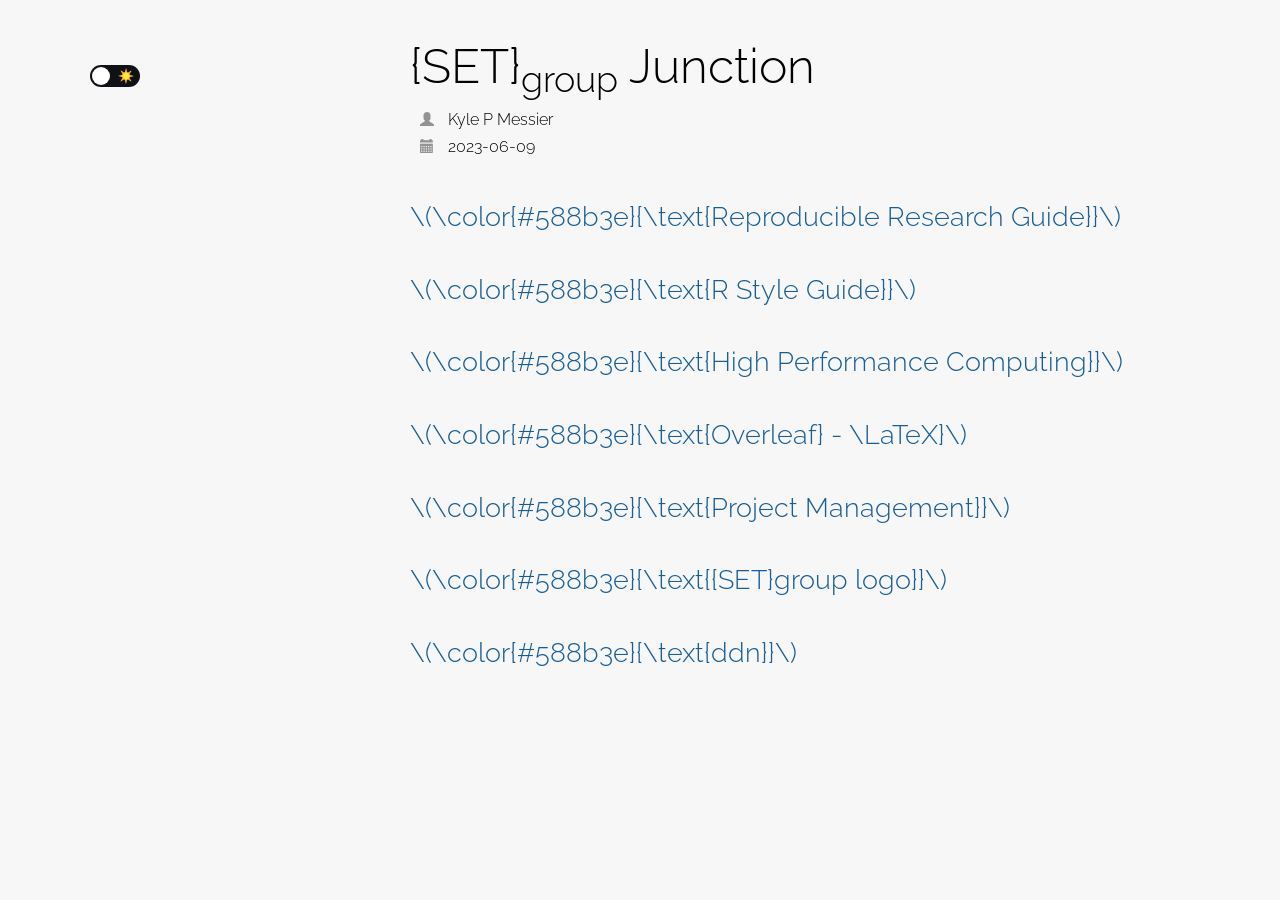
==== index.html @ 35930723 "downcute for index" ====
<!DOCTYPE html>
<html xmlns="http://www.w3.org/1999/xhtml">
  <head>
    <meta charset="utf-8">
    <meta http-equiv="Content-Type" content="text/html; charset=utf-8" />
    <meta name="generator" content="pandoc" />

        <meta name="author" content="Kyle P Messier" />
    
        <meta name="date" content="2023-06-09" />
    
    <title>{SET}group Junction</title>

        <script>// Pandoc 2.9 adds attributes on both header and div. We remove the former (to
// be compatible with the behavior of Pandoc < 2.8).
document.addEventListener('DOMContentLoaded', function(e) {
  var hs = document.querySelectorAll("div.section[class*='level'] > :first-child");
  var i, h, a;
  for (i = 0; i < hs.length; i++) {
    h = hs[i];
    if (!/^h[1-6]$/i.test(h.tagName)) continue;  // it should be a header h1-h6
    a = h.attributes;
    while (a.length > 0) h.removeAttribute(a[0].name);
  }
});
</script>
        <script>/*! jQuery v3.6.0 | (c) OpenJS Foundation and other contributors | jquery.org/license */
!function(e,t){"use strict";"object"==typeof module&&"object"==typeof module.exports?module.exports=e.document?t(e,!0):function(e){if(!e.document)throw new Error("jQuery requires a window with a document");return t(e)}:t(e)}("undefined"!=typeof window?window:this,function(C,e){"use strict";var t=[],r=Object.getPrototypeOf,s=t.slice,g=t.flat?function(e){return t.flat.call(e)}:function(e){return t.concat.apply([],e)},u=t.push,i=t.indexOf,n={},o=n.toString,v=n.hasOwnProperty,a=v.toString,l=a.call(Object),y={},m=function(e){return"function"==typeof e&&"number"!=typeof e.nodeType&&"function"!=typeof e.item},x=function(e){return null!=e&&e===e.window},E=C.document,c={type:!0,src:!0,nonce:!0,noModule:!0};function b(e,t,n){var r,i,o=(n=n||E).createElement("script");if(o.text=e,t)for(r in c)(i=t[r]||t.getAttribute&&t.getAttribute(r))&&o.setAttribute(r,i);n.head.appendChild(o).parentNode.removeChild(o)}function w(e){return null==e?e+"":"object"==typeof e||"function"==typeof e?n[o.call(e)]||"object":typeof e}var f="3.6.0",S=function(e,t){return new S.fn.init(e,t)};function p(e){var t=!!e&&"length"in e&&e.length,n=w(e);return!m(e)&&!x(e)&&("array"===n||0===t||"number"==typeof t&&0<t&&t-1 in e)}S.fn=S.prototype={jquery:f,constructor:S,length:0,toArray:function(){return s.call(this)},get:function(e){return null==e?s.call(this):e<0?this[e+this.length]:this[e]},pushStack:function(e){var t=S.merge(this.constructor(),e);return t.prevObject=this,t},each:function(e){return S.each(this,e)},map:function(n){return this.pushStack(S.map(this,function(e,t){return n.call(e,t,e)}))},slice:function(){return this.pushStack(s.apply(this,arguments))},first:function(){return this.eq(0)},last:function(){return this.eq(-1)},even:function(){return this.pushStack(S.grep(this,function(e,t){return(t+1)%2}))},odd:function(){return this.pushStack(S.grep(this,function(e,t){return t%2}))},eq:function(e){var t=this.length,n=+e+(e<0?t:0);return this.pushStack(0<=n&&n<t?[this[n]]:[])},end:function(){return this.prevObject||this.constructor()},push:u,sort:t.sort,splice:t.splice},S.extend=S.fn.extend=function(){var e,t,n,r,i,o,a=arguments[0]||{},s=1,u=arguments.length,l=!1;for("boolean"==typeof a&&(l=a,a=arguments[s]||{},s++),"object"==typeof a||m(a)||(a={}),s===u&&(a=this,s--);s<u;s++)if(null!=(e=arguments[s]))for(t in e)r=e[t],"__proto__"!==t&&a!==r&&(l&&r&&(S.isPlainObject(r)||(i=Array.isArray(r)))?(n=a[t],o=i&&!Array.isArray(n)?[]:i||S.isPlainObject(n)?n:{},i=!1,a[t]=S.extend(l,o,r)):void 0!==r&&(a[t]=r));return a},S.extend({expando:"jQuery"+(f+Math.random()).replace(/\D/g,""),isReady:!0,error:function(e){throw new Error(e)},noop:function(){},isPlainObject:function(e){var t,n;return!(!e||"[object Object]"!==o.call(e))&&(!(t=r(e))||"function"==typeof(n=v.call(t,"constructor")&&t.constructor)&&a.call(n)===l)},isEmptyObject:function(e){var t;for(t in e)return!1;return!0},globalEval:function(e,t,n){b(e,{nonce:t&&t.nonce},n)},each:function(e,t){var n,r=0;if(p(e)){for(n=e.length;r<n;r++)if(!1===t.call(e[r],r,e[r]))break}else for(r in e)if(!1===t.call(e[r],r,e[r]))break;return e},makeArray:function(e,t){var n=t||[];return null!=e&&(p(Object(e))?S.merge(n,"string"==typeof e?[e]:e):u.call(n,e)),n},inArray:function(e,t,n){return null==t?-1:i.call(t,e,n)},merge:function(e,t){for(var n=+t.length,r=0,i=e.length;r<n;r++)e[i++]=t[r];return e.length=i,e},grep:function(e,t,n){for(var r=[],i=0,o=e.length,a=!n;i<o;i++)!t(e[i],i)!==a&&r.push(e[i]);return r},map:function(e,t,n){var r,i,o=0,a=[];if(p(e))for(r=e.length;o<r;o++)null!=(i=t(e[o],o,n))&&a.push(i);else for(o in e)null!=(i=t(e[o],o,n))&&a.push(i);return g(a)},guid:1,support:y}),"function"==typeof Symbol&&(S.fn[Symbol.iterator]=t[Symbol.iterator]),S.each("Boolean Number String Function Array Date RegExp Object Error Symbol".split(" "),function(e,t){n["[object "+t+"]"]=t.toLowerCase()});var d=function(n){var e,d,b,o,i,h,f,g,w,u,l,T,C,a,E,v,s,c,y,S="sizzle"+1*new Date,p=n.document,k=0,r=0,m=ue(),x=ue(),A=ue(),N=ue(),j=function(e,t){return e===t&&(l=!0),0},D={}.hasOwnProperty,t=[],q=t.pop,L=t.push,H=t.push,O=t.slice,P=function(e,t){for(var n=0,r=e.length;n<r;n++)if(e[n]===t)return n;return-1},R="checked|selected|async|autofocus|autoplay|controls|defer|disabled|hidden|ismap|loop|multiple|open|readonly|required|scoped",M="[\\x20\\t\\r\\n\\f]",I="(?:\\\\[\\da-fA-F]{1,6}"+M+"?|\\\\[^\\r\\n\\f]|[\\w-]|[^\0-\\x7f])+",W="\\["+M+"*("+I+")(?:"+M+"*([*^$|!~]?=)"+M+"*(?:'((?:\\\\.|[^\\\\'])*)'|\"((?:\\\\.|[^\\\\\"])*)\"|("+I+"))|)"+M+"*\\]",F=":("+I+")(?:\\((('((?:\\\\.|[^\\\\'])*)'|\"((?:\\\\.|[^\\\\\"])*)\")|((?:\\\\.|[^\\\\()[\\]]|"+W+")*)|.*)\\)|)",B=new RegExp(M+"+","g"),$=new RegExp("^"+M+"+|((?:^|[^\\\\])(?:\\\\.)*)"+M+"+$","g"),_=new RegExp("^"+M+"*,"+M+"*"),z=new RegExp("^"+M+"*([>+~]|"+M+")"+M+"*"),U=new RegExp(M+"|>"),X=new RegExp(F),V=new RegExp("^"+I+"$"),G={ID:new RegExp("^#("+I+")"),CLASS:new RegExp("^\\.("+I+")"),TAG:new RegExp("^("+I+"|[*])"),ATTR:new RegExp("^"+W),PSEUDO:new RegExp("^"+F),CHILD:new RegExp("^:(only|first|last|nth|nth-last)-(child|of-type)(?:\\("+M+"*(even|odd|(([+-]|)(\\d*)n|)"+M+"*(?:([+-]|)"+M+"*(\\d+)|))"+M+"*\\)|)","i"),bool:new RegExp("^(?:"+R+")$","i"),needsContext:new RegExp("^"+M+"*[>+~]|:(even|odd|eq|gt|lt|nth|first|last)(?:\\("+M+"*((?:-\\d)?\\d*)"+M+"*\\)|)(?=[^-]|$)","i")},Y=/HTML$/i,Q=/^(?:input|select|textarea|button)$/i,J=/^h\d$/i,K=/^[^{]+\{\s*\[native \w/,Z=/^(?:#([\w-]+)|(\w+)|\.([\w-]+))$/,ee=/[+~]/,te=new RegExp("\\\\[\\da-fA-F]{1,6}"+M+"?|\\\\([^\\r\\n\\f])","g"),ne=function(e,t){var n="0x"+e.slice(1)-65536;return t||(n<0?String.fromCharCode(n+65536):String.fromCharCode(n>>10|55296,1023&n|56320))},re=/([\0-\x1f\x7f]|^-?\d)|^-$|[^\0-\x1f\x7f-\uFFFF\w-]/g,ie=function(e,t){return t?"\0"===e?"\ufffd":e.slice(0,-1)+"\\"+e.charCodeAt(e.length-1).toString(16)+" ":"\\"+e},oe=function(){T()},ae=be(function(e){return!0===e.disabled&&"fieldset"===e.nodeName.toLowerCase()},{dir:"parentNode",next:"legend"});try{H.apply(t=O.call(p.childNodes),p.childNodes),t[p.childNodes.length].nodeType}catch(e){H={apply:t.length?function(e,t){L.apply(e,O.call(t))}:function(e,t){var n=e.length,r=0;while(e[n++]=t[r++]);e.length=n-1}}}function se(t,e,n,r){var i,o,a,s,u,l,c,f=e&&e.ownerDocument,p=e?e.nodeType:9;if(n=n||[],"string"!=typeof t||!t||1!==p&&9!==p&&11!==p)return n;if(!r&&(T(e),e=e||C,E)){if(11!==p&&(u=Z.exec(t)))if(i=u[1]){if(9===p){if(!(a=e.getElementById(i)))return n;if(a.id===i)return n.push(a),n}else if(f&&(a=f.getElementById(i))&&y(e,a)&&a.id===i)return n.push(a),n}else{if(u[2])return H.apply(n,e.getElementsByTagName(t)),n;if((i=u[3])&&d.getElementsByClassName&&e.getElementsByClassName)return H.apply(n,e.getElementsByClassName(i)),n}if(d.qsa&&!N[t+" "]&&(!v||!v.test(t))&&(1!==p||"object"!==e.nodeName.toLowerCase())){if(c=t,f=e,1===p&&(U.test(t)||z.test(t))){(f=ee.test(t)&&ye(e.parentNode)||e)===e&&d.scope||((s=e.getAttribute("id"))?s=s.replace(re,ie):e.setAttribute("id",s=S)),o=(l=h(t)).length;while(o--)l[o]=(s?"#"+s:":scope")+" "+xe(l[o]);c=l.join(",")}try{return H.apply(n,f.querySelectorAll(c)),n}catch(e){N(t,!0)}finally{s===S&&e.removeAttribute("id")}}}return g(t.replace($,"$1"),e,n,r)}function ue(){var r=[];return function e(t,n){return r.push(t+" ")>b.cacheLength&&delete e[r.shift()],e[t+" "]=n}}function le(e){return e[S]=!0,e}function ce(e){var t=C.createElement("fieldset");try{return!!e(t)}catch(e){return!1}finally{t.parentNode&&t.parentNode.removeChild(t),t=null}}function fe(e,t){var n=e.split("|"),r=n.length;while(r--)b.attrHandle[n[r]]=t}function pe(e,t){var n=t&&e,r=n&&1===e.nodeType&&1===t.nodeType&&e.sourceIndex-t.sourceIndex;if(r)return r;if(n)while(n=n.nextSibling)if(n===t)return-1;return e?1:-1}function de(t){return function(e){return"input"===e.nodeName.toLowerCase()&&e.type===t}}function he(n){return function(e){var t=e.nodeName.toLowerCase();return("input"===t||"button"===t)&&e.type===n}}function ge(t){return function(e){return"form"in e?e.parentNode&&!1===e.disabled?"label"in e?"label"in e.parentNode?e.parentNode.disabled===t:e.disabled===t:e.isDisabled===t||e.isDisabled!==!t&&ae(e)===t:e.disabled===t:"label"in e&&e.disabled===t}}function ve(a){return le(function(o){return o=+o,le(function(e,t){var n,r=a([],e.length,o),i=r.length;while(i--)e[n=r[i]]&&(e[n]=!(t[n]=e[n]))})})}function ye(e){return e&&"undefined"!=typeof e.getElementsByTagName&&e}for(e in d=se.support={},i=se.isXML=function(e){var t=e&&e.namespaceURI,n=e&&(e.ownerDocument||e).documentElement;return!Y.test(t||n&&n.nodeName||"HTML")},T=se.setDocument=function(e){var t,n,r=e?e.ownerDocument||e:p;return r!=C&&9===r.nodeType&&r.documentElement&&(a=(C=r).documentElement,E=!i(C),p!=C&&(n=C.defaultView)&&n.top!==n&&(n.addEventListener?n.addEventListener("unload",oe,!1):n.attachEvent&&n.attachEvent("onunload",oe)),d.scope=ce(function(e){return a.appendChild(e).appendChild(C.createElement("div")),"undefined"!=typeof e.querySelectorAll&&!e.querySelectorAll(":scope fieldset div").length}),d.attributes=ce(function(e){return e.className="i",!e.getAttribute("className")}),d.getElementsByTagName=ce(function(e){return e.appendChild(C.createComment("")),!e.getElementsByTagName("*").length}),d.getElementsByClassName=K.test(C.getElementsByClassName),d.getById=ce(function(e){return a.appendChild(e).id=S,!C.getElementsByName||!C.getElementsByName(S).length}),d.getById?(b.filter.ID=function(e){var t=e.replace(te,ne);return function(e){return e.getAttribute("id")===t}},b.find.ID=function(e,t){if("undefined"!=typeof t.getElementById&&E){var n=t.getElementById(e);return n?[n]:[]}}):(b.filter.ID=function(e){var n=e.replace(te,ne);return function(e){var t="undefined"!=typeof e.getAttributeNode&&e.getAttributeNode("id");return t&&t.value===n}},b.find.ID=function(e,t){if("undefined"!=typeof t.getElementById&&E){var n,r,i,o=t.getElementById(e);if(o){if((n=o.getAttributeNode("id"))&&n.value===e)return[o];i=t.getElementsByName(e),r=0;while(o=i[r++])if((n=o.getAttributeNode("id"))&&n.value===e)return[o]}return[]}}),b.find.TAG=d.getElementsByTagName?function(e,t){return"undefined"!=typeof t.getElementsByTagName?t.getElementsByTagName(e):d.qsa?t.querySelectorAll(e):void 0}:function(e,t){var n,r=[],i=0,o=t.getElementsByTagName(e);if("*"===e){while(n=o[i++])1===n.nodeType&&r.push(n);return r}return o},b.find.CLASS=d.getElementsByClassName&&function(e,t){if("undefined"!=typeof t.getElementsByClassName&&E)return t.getElementsByClassName(e)},s=[],v=[],(d.qsa=K.test(C.querySelectorAll))&&(ce(function(e){var t;a.appendChild(e).innerHTML="<a id='"+S+"'></a><select id='"+S+"-\r\\' msallowcapture=''><option selected=''></option></select>",e.querySelectorAll("[msallowcapture^='']").length&&v.push("[*^$]="+M+"*(?:''|\"\")"),e.querySelectorAll("[selected]").length||v.push("\\["+M+"*(?:value|"+R+")"),e.querySelectorAll("[id~="+S+"-]").length||v.push("~="),(t=C.createElement("input")).setAttribute("name",""),e.appendChild(t),e.querySelectorAll("[name='']").length||v.push("\\["+M+"*name"+M+"*="+M+"*(?:''|\"\")"),e.querySelectorAll(":checked").length||v.push(":checked"),e.querySelectorAll("a#"+S+"+*").length||v.push(".#.+[+~]"),e.querySelectorAll("\\\f"),v.push("[\\r\\n\\f]")}),ce(function(e){e.innerHTML="<a href='' disabled='disabled'></a><select disabled='disabled'><option/></select>";var t=C.createElement("input");t.setAttribute("type","hidden"),e.appendChild(t).setAttribute("name","D"),e.querySelectorAll("[name=d]").length&&v.push("name"+M+"*[*^$|!~]?="),2!==e.querySelectorAll(":enabled").length&&v.push(":enabled",":disabled"),a.appendChild(e).disabled=!0,2!==e.querySelectorAll(":disabled").length&&v.push(":enabled",":disabled"),e.querySelectorAll("*,:x"),v.push(",.*:")})),(d.matchesSelector=K.test(c=a.matches||a.webkitMatchesSelector||a.mozMatchesSelector||a.oMatchesSelector||a.msMatchesSelector))&&ce(function(e){d.disconnectedMatch=c.call(e,"*"),c.call(e,"[s!='']:x"),s.push("!=",F)}),v=v.length&&new RegExp(v.join("|")),s=s.length&&new RegExp(s.join("|")),t=K.test(a.compareDocumentPosition),y=t||K.test(a.contains)?function(e,t){var n=9===e.nodeType?e.documentElement:e,r=t&&t.parentNode;return e===r||!(!r||1!==r.nodeType||!(n.contains?n.contains(r):e.compareDocumentPosition&&16&e.compareDocumentPosition(r)))}:function(e,t){if(t)while(t=t.parentNode)if(t===e)return!0;return!1},j=t?function(e,t){if(e===t)return l=!0,0;var n=!e.compareDocumentPosition-!t.compareDocumentPosition;return n||(1&(n=(e.ownerDocument||e)==(t.ownerDocument||t)?e.compareDocumentPosition(t):1)||!d.sortDetached&&t.compareDocumentPosition(e)===n?e==C||e.ownerDocument==p&&y(p,e)?-1:t==C||t.ownerDocument==p&&y(p,t)?1:u?P(u,e)-P(u,t):0:4&n?-1:1)}:function(e,t){if(e===t)return l=!0,0;var n,r=0,i=e.parentNode,o=t.parentNode,a=[e],s=[t];if(!i||!o)return e==C?-1:t==C?1:i?-1:o?1:u?P(u,e)-P(u,t):0;if(i===o)return pe(e,t);n=e;while(n=n.parentNode)a.unshift(n);n=t;while(n=n.parentNode)s.unshift(n);while(a[r]===s[r])r++;return r?pe(a[r],s[r]):a[r]==p?-1:s[r]==p?1:0}),C},se.matches=function(e,t){return se(e,null,null,t)},se.matchesSelector=function(e,t){if(T(e),d.matchesSelector&&E&&!N[t+" "]&&(!s||!s.test(t))&&(!v||!v.test(t)))try{var n=c.call(e,t);if(n||d.disconnectedMatch||e.document&&11!==e.document.nodeType)return n}catch(e){N(t,!0)}return 0<se(t,C,null,[e]).length},se.contains=function(e,t){return(e.ownerDocument||e)!=C&&T(e),y(e,t)},se.attr=function(e,t){(e.ownerDocument||e)!=C&&T(e);var n=b.attrHandle[t.toLowerCase()],r=n&&D.call(b.attrHandle,t.toLowerCase())?n(e,t,!E):void 0;return void 0!==r?r:d.attributes||!E?e.getAttribute(t):(r=e.getAttributeNode(t))&&r.specified?r.value:null},se.escape=function(e){return(e+"").replace(re,ie)},se.error=function(e){throw new Error("Syntax error, unrecognized expression: "+e)},se.uniqueSort=function(e){var t,n=[],r=0,i=0;if(l=!d.detectDuplicates,u=!d.sortStable&&e.slice(0),e.sort(j),l){while(t=e[i++])t===e[i]&&(r=n.push(i));while(r--)e.splice(n[r],1)}return u=null,e},o=se.getText=function(e){var t,n="",r=0,i=e.nodeType;if(i){if(1===i||9===i||11===i){if("string"==typeof e.textContent)return e.textContent;for(e=e.firstChild;e;e=e.nextSibling)n+=o(e)}else if(3===i||4===i)return e.nodeValue}else while(t=e[r++])n+=o(t);return n},(b=se.selectors={cacheLength:50,createPseudo:le,match:G,attrHandle:{},find:{},relative:{">":{dir:"parentNode",first:!0}," ":{dir:"parentNode"},"+":{dir:"previousSibling",first:!0},"~":{dir:"previousSibling"}},preFilter:{ATTR:function(e){return e[1]=e[1].replace(te,ne),e[3]=(e[3]||e[4]||e[5]||"").replace(te,ne),"~="===e[2]&&(e[3]=" "+e[3]+" "),e.slice(0,4)},CHILD:function(e){return e[1]=e[1].toLowerCase(),"nth"===e[1].slice(0,3)?(e[3]||se.error(e[0]),e[4]=+(e[4]?e[5]+(e[6]||1):2*("even"===e[3]||"odd"===e[3])),e[5]=+(e[7]+e[8]||"odd"===e[3])):e[3]&&se.error(e[0]),e},PSEUDO:function(e){var t,n=!e[6]&&e[2];return G.CHILD.test(e[0])?null:(e[3]?e[2]=e[4]||e[5]||"":n&&X.test(n)&&(t=h(n,!0))&&(t=n.indexOf(")",n.length-t)-n.length)&&(e[0]=e[0].slice(0,t),e[2]=n.slice(0,t)),e.slice(0,3))}},filter:{TAG:function(e){var t=e.replace(te,ne).toLowerCase();return"*"===e?function(){return!0}:function(e){return e.nodeName&&e.nodeName.toLowerCase()===t}},CLASS:function(e){var t=m[e+" "];return t||(t=new RegExp("(^|"+M+")"+e+"("+M+"|$)"))&&m(e,function(e){return t.test("string"==typeof e.className&&e.className||"undefined"!=typeof e.getAttribute&&e.getAttribute("class")||"")})},ATTR:function(n,r,i){return function(e){var t=se.attr(e,n);return null==t?"!="===r:!r||(t+="","="===r?t===i:"!="===r?t!==i:"^="===r?i&&0===t.indexOf(i):"*="===r?i&&-1<t.indexOf(i):"$="===r?i&&t.slice(-i.length)===i:"~="===r?-1<(" "+t.replace(B," ")+" ").indexOf(i):"|="===r&&(t===i||t.slice(0,i.length+1)===i+"-"))}},CHILD:function(h,e,t,g,v){var y="nth"!==h.slice(0,3),m="last"!==h.slice(-4),x="of-type"===e;return 1===g&&0===v?function(e){return!!e.parentNode}:function(e,t,n){var r,i,o,a,s,u,l=y!==m?"nextSibling":"previousSibling",c=e.parentNode,f=x&&e.nodeName.toLowerCase(),p=!n&&!x,d=!1;if(c){if(y){while(l){a=e;while(a=a[l])if(x?a.nodeName.toLowerCase()===f:1===a.nodeType)return!1;u=l="only"===h&&!u&&"nextSibling"}return!0}if(u=[m?c.firstChild:c.lastChild],m&&p){d=(s=(r=(i=(o=(a=c)[S]||(a[S]={}))[a.uniqueID]||(o[a.uniqueID]={}))[h]||[])[0]===k&&r[1])&&r[2],a=s&&c.childNodes[s];while(a=++s&&a&&a[l]||(d=s=0)||u.pop())if(1===a.nodeType&&++d&&a===e){i[h]=[k,s,d];break}}else if(p&&(d=s=(r=(i=(o=(a=e)[S]||(a[S]={}))[a.uniqueID]||(o[a.uniqueID]={}))[h]||[])[0]===k&&r[1]),!1===d)while(a=++s&&a&&a[l]||(d=s=0)||u.pop())if((x?a.nodeName.toLowerCase()===f:1===a.nodeType)&&++d&&(p&&((i=(o=a[S]||(a[S]={}))[a.uniqueID]||(o[a.uniqueID]={}))[h]=[k,d]),a===e))break;return(d-=v)===g||d%g==0&&0<=d/g}}},PSEUDO:function(e,o){var t,a=b.pseudos[e]||b.setFilters[e.toLowerCase()]||se.error("unsupported pseudo: "+e);return a[S]?a(o):1<a.length?(t=[e,e,"",o],b.setFilters.hasOwnProperty(e.toLowerCase())?le(function(e,t){var n,r=a(e,o),i=r.length;while(i--)e[n=P(e,r[i])]=!(t[n]=r[i])}):function(e){return a(e,0,t)}):a}},pseudos:{not:le(function(e){var r=[],i=[],s=f(e.replace($,"$1"));return s[S]?le(function(e,t,n,r){var i,o=s(e,null,r,[]),a=e.length;while(a--)(i=o[a])&&(e[a]=!(t[a]=i))}):function(e,t,n){return r[0]=e,s(r,null,n,i),r[0]=null,!i.pop()}}),has:le(function(t){return function(e){return 0<se(t,e).length}}),contains:le(function(t){return t=t.replace(te,ne),function(e){return-1<(e.textContent||o(e)).indexOf(t)}}),lang:le(function(n){return V.test(n||"")||se.error("unsupported lang: "+n),n=n.replace(te,ne).toLowerCase(),function(e){var t;do{if(t=E?e.lang:e.getAttribute("xml:lang")||e.getAttribute("lang"))return(t=t.toLowerCase())===n||0===t.indexOf(n+"-")}while((e=e.parentNode)&&1===e.nodeType);return!1}}),target:function(e){var t=n.location&&n.location.hash;return t&&t.slice(1)===e.id},root:function(e){return e===a},focus:function(e){return e===C.activeElement&&(!C.hasFocus||C.hasFocus())&&!!(e.type||e.href||~e.tabIndex)},enabled:ge(!1),disabled:ge(!0),checked:function(e){var t=e.nodeName.toLowerCase();return"input"===t&&!!e.checked||"option"===t&&!!e.selected},selected:function(e){return e.parentNode&&e.parentNode.selectedIndex,!0===e.selected},empty:function(e){for(e=e.firstChild;e;e=e.nextSibling)if(e.nodeType<6)return!1;return!0},parent:function(e){return!b.pseudos.empty(e)},header:function(e){return J.test(e.nodeName)},input:function(e){return Q.test(e.nodeName)},button:function(e){var t=e.nodeName.toLowerCase();return"input"===t&&"button"===e.type||"button"===t},text:function(e){var t;return"input"===e.nodeName.toLowerCase()&&"text"===e.type&&(null==(t=e.getAttribute("type"))||"text"===t.toLowerCase())},first:ve(function(){return[0]}),last:ve(function(e,t){return[t-1]}),eq:ve(function(e,t,n){return[n<0?n+t:n]}),even:ve(function(e,t){for(var n=0;n<t;n+=2)e.push(n);return e}),odd:ve(function(e,t){for(var n=1;n<t;n+=2)e.push(n);return e}),lt:ve(function(e,t,n){for(var r=n<0?n+t:t<n?t:n;0<=--r;)e.push(r);return e}),gt:ve(function(e,t,n){for(var r=n<0?n+t:n;++r<t;)e.push(r);return e})}}).pseudos.nth=b.pseudos.eq,{radio:!0,checkbox:!0,file:!0,password:!0,image:!0})b.pseudos[e]=de(e);for(e in{submit:!0,reset:!0})b.pseudos[e]=he(e);function me(){}function xe(e){for(var t=0,n=e.length,r="";t<n;t++)r+=e[t].value;return r}function be(s,e,t){var u=e.dir,l=e.next,c=l||u,f=t&&"parentNode"===c,p=r++;return e.first?function(e,t,n){while(e=e[u])if(1===e.nodeType||f)return s(e,t,n);return!1}:function(e,t,n){var r,i,o,a=[k,p];if(n){while(e=e[u])if((1===e.nodeType||f)&&s(e,t,n))return!0}else while(e=e[u])if(1===e.nodeType||f)if(i=(o=e[S]||(e[S]={}))[e.uniqueID]||(o[e.uniqueID]={}),l&&l===e.nodeName.toLowerCase())e=e[u]||e;else{if((r=i[c])&&r[0]===k&&r[1]===p)return a[2]=r[2];if((i[c]=a)[2]=s(e,t,n))return!0}return!1}}function we(i){return 1<i.length?function(e,t,n){var r=i.length;while(r--)if(!i[r](e,t,n))return!1;return!0}:i[0]}function Te(e,t,n,r,i){for(var o,a=[],s=0,u=e.length,l=null!=t;s<u;s++)(o=e[s])&&(n&&!n(o,r,i)||(a.push(o),l&&t.push(s)));return a}function Ce(d,h,g,v,y,e){return v&&!v[S]&&(v=Ce(v)),y&&!y[S]&&(y=Ce(y,e)),le(function(e,t,n,r){var i,o,a,s=[],u=[],l=t.length,c=e||function(e,t,n){for(var r=0,i=t.length;r<i;r++)se(e,t[r],n);return n}(h||"*",n.nodeType?[n]:n,[]),f=!d||!e&&h?c:Te(c,s,d,n,r),p=g?y||(e?d:l||v)?[]:t:f;if(g&&g(f,p,n,r),v){i=Te(p,u),v(i,[],n,r),o=i.length;while(o--)(a=i[o])&&(p[u[o]]=!(f[u[o]]=a))}if(e){if(y||d){if(y){i=[],o=p.length;while(o--)(a=p[o])&&i.push(f[o]=a);y(null,p=[],i,r)}o=p.length;while(o--)(a=p[o])&&-1<(i=y?P(e,a):s[o])&&(e[i]=!(t[i]=a))}}else p=Te(p===t?p.splice(l,p.length):p),y?y(null,t,p,r):H.apply(t,p)})}function Ee(e){for(var i,t,n,r=e.length,o=b.relative[e[0].type],a=o||b.relative[" "],s=o?1:0,u=be(function(e){return e===i},a,!0),l=be(function(e){return-1<P(i,e)},a,!0),c=[function(e,t,n){var r=!o&&(n||t!==w)||((i=t).nodeType?u(e,t,n):l(e,t,n));return i=null,r}];s<r;s++)if(t=b.relative[e[s].type])c=[be(we(c),t)];else{if((t=b.filter[e[s].type].apply(null,e[s].matches))[S]){for(n=++s;n<r;n++)if(b.relative[e[n].type])break;return Ce(1<s&&we(c),1<s&&xe(e.slice(0,s-1).concat({value:" "===e[s-2].type?"*":""})).replace($,"$1"),t,s<n&&Ee(e.slice(s,n)),n<r&&Ee(e=e.slice(n)),n<r&&xe(e))}c.push(t)}return we(c)}return me.prototype=b.filters=b.pseudos,b.setFilters=new me,h=se.tokenize=function(e,t){var n,r,i,o,a,s,u,l=x[e+" "];if(l)return t?0:l.slice(0);a=e,s=[],u=b.preFilter;while(a){for(o in n&&!(r=_.exec(a))||(r&&(a=a.slice(r[0].length)||a),s.push(i=[])),n=!1,(r=z.exec(a))&&(n=r.shift(),i.push({value:n,type:r[0].replace($," ")}),a=a.slice(n.length)),b.filter)!(r=G[o].exec(a))||u[o]&&!(r=u[o](r))||(n=r.shift(),i.push({value:n,type:o,matches:r}),a=a.slice(n.length));if(!n)break}return t?a.length:a?se.error(e):x(e,s).slice(0)},f=se.compile=function(e,t){var n,v,y,m,x,r,i=[],o=[],a=A[e+" "];if(!a){t||(t=h(e)),n=t.length;while(n--)(a=Ee(t[n]))[S]?i.push(a):o.push(a);(a=A(e,(v=o,m=0<(y=i).length,x=0<v.length,r=function(e,t,n,r,i){var o,a,s,u=0,l="0",c=e&&[],f=[],p=w,d=e||x&&b.find.TAG("*",i),h=k+=null==p?1:Math.random()||.1,g=d.length;for(i&&(w=t==C||t||i);l!==g&&null!=(o=d[l]);l++){if(x&&o){a=0,t||o.ownerDocument==C||(T(o),n=!E);while(s=v[a++])if(s(o,t||C,n)){r.push(o);break}i&&(k=h)}m&&((o=!s&&o)&&u--,e&&c.push(o))}if(u+=l,m&&l!==u){a=0;while(s=y[a++])s(c,f,t,n);if(e){if(0<u)while(l--)c[l]||f[l]||(f[l]=q.call(r));f=Te(f)}H.apply(r,f),i&&!e&&0<f.length&&1<u+y.length&&se.uniqueSort(r)}return i&&(k=h,w=p),c},m?le(r):r))).selector=e}return a},g=se.select=function(e,t,n,r){var i,o,a,s,u,l="function"==typeof e&&e,c=!r&&h(e=l.selector||e);if(n=n||[],1===c.length){if(2<(o=c[0]=c[0].slice(0)).length&&"ID"===(a=o[0]).type&&9===t.nodeType&&E&&b.relative[o[1].type]){if(!(t=(b.find.ID(a.matches[0].replace(te,ne),t)||[])[0]))return n;l&&(t=t.parentNode),e=e.slice(o.shift().value.length)}i=G.needsContext.test(e)?0:o.length;while(i--){if(a=o[i],b.relative[s=a.type])break;if((u=b.find[s])&&(r=u(a.matches[0].replace(te,ne),ee.test(o[0].type)&&ye(t.parentNode)||t))){if(o.splice(i,1),!(e=r.length&&xe(o)))return H.apply(n,r),n;break}}}return(l||f(e,c))(r,t,!E,n,!t||ee.test(e)&&ye(t.parentNode)||t),n},d.sortStable=S.split("").sort(j).join("")===S,d.detectDuplicates=!!l,T(),d.sortDetached=ce(function(e){return 1&e.compareDocumentPosition(C.createElement("fieldset"))}),ce(function(e){return e.innerHTML="<a href='#'></a>","#"===e.firstChild.getAttribute("href")})||fe("type|href|height|width",function(e,t,n){if(!n)return e.getAttribute(t,"type"===t.toLowerCase()?1:2)}),d.attributes&&ce(function(e){return e.innerHTML="<input/>",e.firstChild.setAttribute("value",""),""===e.firstChild.getAttribute("value")})||fe("value",function(e,t,n){if(!n&&"input"===e.nodeName.toLowerCase())return e.defaultValue}),ce(function(e){return null==e.getAttribute("disabled")})||fe(R,function(e,t,n){var r;if(!n)return!0===e[t]?t.toLowerCase():(r=e.getAttributeNode(t))&&r.specified?r.value:null}),se}(C);S.find=d,S.expr=d.selectors,S.expr[":"]=S.expr.pseudos,S.uniqueSort=S.unique=d.uniqueSort,S.text=d.getText,S.isXMLDoc=d.isXML,S.contains=d.contains,S.escapeSelector=d.escape;var h=function(e,t,n){var r=[],i=void 0!==n;while((e=e[t])&&9!==e.nodeType)if(1===e.nodeType){if(i&&S(e).is(n))break;r.push(e)}return r},T=function(e,t){for(var n=[];e;e=e.nextSibling)1===e.nodeType&&e!==t&&n.push(e);return n},k=S.expr.match.needsContext;function A(e,t){return e.nodeName&&e.nodeName.toLowerCase()===t.toLowerCase()}var N=/^<([a-z][^\/\0>:\x20\t\r\n\f]*)[\x20\t\r\n\f]*\/?>(?:<\/\1>|)$/i;function j(e,n,r){return m(n)?S.grep(e,function(e,t){return!!n.call(e,t,e)!==r}):n.nodeType?S.grep(e,function(e){return e===n!==r}):"string"!=typeof n?S.grep(e,function(e){return-1<i.call(n,e)!==r}):S.filter(n,e,r)}S.filter=function(e,t,n){var r=t[0];return n&&(e=":not("+e+")"),1===t.length&&1===r.nodeType?S.find.matchesSelector(r,e)?[r]:[]:S.find.matches(e,S.grep(t,function(e){return 1===e.nodeType}))},S.fn.extend({find:function(e){var t,n,r=this.length,i=this;if("string"!=typeof e)return this.pushStack(S(e).filter(function(){for(t=0;t<r;t++)if(S.contains(i[t],this))return!0}));for(n=this.pushStack([]),t=0;t<r;t++)S.find(e,i[t],n);return 1<r?S.uniqueSort(n):n},filter:function(e){return this.pushStack(j(this,e||[],!1))},not:function(e){return this.pushStack(j(this,e||[],!0))},is:function(e){return!!j(this,"string"==typeof e&&k.test(e)?S(e):e||[],!1).length}});var D,q=/^(?:\s*(<[\w\W]+>)[^>]*|#([\w-]+))$/;(S.fn.init=function(e,t,n){var r,i;if(!e)return this;if(n=n||D,"string"==typeof e){if(!(r="<"===e[0]&&">"===e[e.length-1]&&3<=e.length?[null,e,null]:q.exec(e))||!r[1]&&t)return!t||t.jquery?(t||n).find(e):this.constructor(t).find(e);if(r[1]){if(t=t instanceof S?t[0]:t,S.merge(this,S.parseHTML(r[1],t&&t.nodeType?t.ownerDocument||t:E,!0)),N.test(r[1])&&S.isPlainObject(t))for(r in t)m(this[r])?this[r](t[r]):this.attr(r,t[r]);return this}return(i=E.getElementById(r[2]))&&(this[0]=i,this.length=1),this}return e.nodeType?(this[0]=e,this.length=1,this):m(e)?void 0!==n.ready?n.ready(e):e(S):S.makeArray(e,this)}).prototype=S.fn,D=S(E);var L=/^(?:parents|prev(?:Until|All))/,H={children:!0,contents:!0,next:!0,prev:!0};function O(e,t){while((e=e[t])&&1!==e.nodeType);return e}S.fn.extend({has:function(e){var t=S(e,this),n=t.length;return this.filter(function(){for(var e=0;e<n;e++)if(S.contains(this,t[e]))return!0})},closest:function(e,t){var n,r=0,i=this.length,o=[],a="string"!=typeof e&&S(e);if(!k.test(e))for(;r<i;r++)for(n=this[r];n&&n!==t;n=n.parentNode)if(n.nodeType<11&&(a?-1<a.index(n):1===n.nodeType&&S.find.matchesSelector(n,e))){o.push(n);break}return this.pushStack(1<o.length?S.uniqueSort(o):o)},index:function(e){return e?"string"==typeof e?i.call(S(e),this[0]):i.call(this,e.jquery?e[0]:e):this[0]&&this[0].parentNode?this.first().prevAll().length:-1},add:function(e,t){return this.pushStack(S.uniqueSort(S.merge(this.get(),S(e,t))))},addBack:function(e){return this.add(null==e?this.prevObject:this.prevObject.filter(e))}}),S.each({parent:function(e){var t=e.parentNode;return t&&11!==t.nodeType?t:null},parents:function(e){return h(e,"parentNode")},parentsUntil:function(e,t,n){return h(e,"parentNode",n)},next:function(e){return O(e,"nextSibling")},prev:function(e){return O(e,"previousSibling")},nextAll:function(e){return h(e,"nextSibling")},prevAll:function(e){return h(e,"previousSibling")},nextUntil:function(e,t,n){return h(e,"nextSibling",n)},prevUntil:function(e,t,n){return h(e,"previousSibling",n)},siblings:function(e){return T((e.parentNode||{}).firstChild,e)},children:function(e){return T(e.firstChild)},contents:function(e){return null!=e.contentDocument&&r(e.contentDocument)?e.contentDocument:(A(e,"template")&&(e=e.content||e),S.merge([],e.childNodes))}},function(r,i){S.fn[r]=function(e,t){var n=S.map(this,i,e);return"Until"!==r.slice(-5)&&(t=e),t&&"string"==typeof t&&(n=S.filter(t,n)),1<this.length&&(H[r]||S.uniqueSort(n),L.test(r)&&n.reverse()),this.pushStack(n)}});var P=/[^\x20\t\r\n\f]+/g;function R(e){return e}function M(e){throw e}function I(e,t,n,r){var i;try{e&&m(i=e.promise)?i.call(e).done(t).fail(n):e&&m(i=e.then)?i.call(e,t,n):t.apply(void 0,[e].slice(r))}catch(e){n.apply(void 0,[e])}}S.Callbacks=function(r){var e,n;r="string"==typeof r?(e=r,n={},S.each(e.match(P)||[],function(e,t){n[t]=!0}),n):S.extend({},r);var i,t,o,a,s=[],u=[],l=-1,c=function(){for(a=a||r.once,o=i=!0;u.length;l=-1){t=u.shift();while(++l<s.length)!1===s[l].apply(t[0],t[1])&&r.stopOnFalse&&(l=s.length,t=!1)}r.memory||(t=!1),i=!1,a&&(s=t?[]:"")},f={add:function(){return s&&(t&&!i&&(l=s.length-1,u.push(t)),function n(e){S.each(e,function(e,t){m(t)?r.unique&&f.has(t)||s.push(t):t&&t.length&&"string"!==w(t)&&n(t)})}(arguments),t&&!i&&c()),this},remove:function(){return S.each(arguments,function(e,t){var n;while(-1<(n=S.inArray(t,s,n)))s.splice(n,1),n<=l&&l--}),this},has:function(e){return e?-1<S.inArray(e,s):0<s.length},empty:function(){return s&&(s=[]),this},disable:function(){return a=u=[],s=t="",this},disabled:function(){return!s},lock:function(){return a=u=[],t||i||(s=t=""),this},locked:function(){return!!a},fireWith:function(e,t){return a||(t=[e,(t=t||[]).slice?t.slice():t],u.push(t),i||c()),this},fire:function(){return f.fireWith(this,arguments),this},fired:function(){return!!o}};return f},S.extend({Deferred:function(e){var o=[["notify","progress",S.Callbacks("memory"),S.Callbacks("memory"),2],["resolve","done",S.Callbacks("once memory"),S.Callbacks("once memory"),0,"resolved"],["reject","fail",S.Callbacks("once memory"),S.Callbacks("once memory"),1,"rejected"]],i="pending",a={state:function(){return i},always:function(){return s.done(arguments).fail(arguments),this},"catch":function(e){return a.then(null,e)},pipe:function(){var i=arguments;return S.Deferred(function(r){S.each(o,function(e,t){var n=m(i[t[4]])&&i[t[4]];s[t[1]](function(){var e=n&&n.apply(this,arguments);e&&m(e.promise)?e.promise().progress(r.notify).done(r.resolve).fail(r.reject):r[t[0]+"With"](this,n?[e]:arguments)})}),i=null}).promise()},then:function(t,n,r){var u=0;function l(i,o,a,s){return function(){var n=this,r=arguments,e=function(){var e,t;if(!(i<u)){if((e=a.apply(n,r))===o.promise())throw new TypeError("Thenable self-resolution");t=e&&("object"==typeof e||"function"==typeof e)&&e.then,m(t)?s?t.call(e,l(u,o,R,s),l(u,o,M,s)):(u++,t.call(e,l(u,o,R,s),l(u,o,M,s),l(u,o,R,o.notifyWith))):(a!==R&&(n=void 0,r=[e]),(s||o.resolveWith)(n,r))}},t=s?e:function(){try{e()}catch(e){S.Deferred.exceptionHook&&S.Deferred.exceptionHook(e,t.stackTrace),u<=i+1&&(a!==M&&(n=void 0,r=[e]),o.rejectWith(n,r))}};i?t():(S.Deferred.getStackHook&&(t.stackTrace=S.Deferred.getStackHook()),C.setTimeout(t))}}return S.Deferred(function(e){o[0][3].add(l(0,e,m(r)?r:R,e.notifyWith)),o[1][3].add(l(0,e,m(t)?t:R)),o[2][3].add(l(0,e,m(n)?n:M))}).promise()},promise:function(e){return null!=e?S.extend(e,a):a}},s={};return S.each(o,function(e,t){var n=t[2],r=t[5];a[t[1]]=n.add,r&&n.add(function(){i=r},o[3-e][2].disable,o[3-e][3].disable,o[0][2].lock,o[0][3].lock),n.add(t[3].fire),s[t[0]]=function(){return s[t[0]+"With"](this===s?void 0:this,arguments),this},s[t[0]+"With"]=n.fireWith}),a.promise(s),e&&e.call(s,s),s},when:function(e){var n=arguments.length,t=n,r=Array(t),i=s.call(arguments),o=S.Deferred(),a=function(t){return function(e){r[t]=this,i[t]=1<arguments.length?s.call(arguments):e,--n||o.resolveWith(r,i)}};if(n<=1&&(I(e,o.done(a(t)).resolve,o.reject,!n),"pending"===o.state()||m(i[t]&&i[t].then)))return o.then();while(t--)I(i[t],a(t),o.reject);return o.promise()}});var W=/^(Eval|Internal|Range|Reference|Syntax|Type|URI)Error$/;S.Deferred.exceptionHook=function(e,t){C.console&&C.console.warn&&e&&W.test(e.name)&&C.console.warn("jQuery.Deferred exception: "+e.message,e.stack,t)},S.readyException=function(e){C.setTimeout(function(){throw e})};var F=S.Deferred();function B(){E.removeEventListener("DOMContentLoaded",B),C.removeEventListener("load",B),S.ready()}S.fn.ready=function(e){return F.then(e)["catch"](function(e){S.readyException(e)}),this},S.extend({isReady:!1,readyWait:1,ready:function(e){(!0===e?--S.readyWait:S.isReady)||(S.isReady=!0)!==e&&0<--S.readyWait||F.resolveWith(E,[S])}}),S.ready.then=F.then,"complete"===E.readyState||"loading"!==E.readyState&&!E.documentElement.doScroll?C.setTimeout(S.ready):(E.addEventListener("DOMContentLoaded",B),C.addEventListener("load",B));var $=function(e,t,n,r,i,o,a){var s=0,u=e.length,l=null==n;if("object"===w(n))for(s in i=!0,n)$(e,t,s,n[s],!0,o,a);else if(void 0!==r&&(i=!0,m(r)||(a=!0),l&&(a?(t.call(e,r),t=null):(l=t,t=function(e,t,n){return l.call(S(e),n)})),t))for(;s<u;s++)t(e[s],n,a?r:r.call(e[s],s,t(e[s],n)));return i?e:l?t.call(e):u?t(e[0],n):o},_=/^-ms-/,z=/-([a-z])/g;function U(e,t){return t.toUpperCase()}function X(e){return e.replace(_,"ms-").replace(z,U)}var V=function(e){return 1===e.nodeType||9===e.nodeType||!+e.nodeType};function G(){this.expando=S.expando+G.uid++}G.uid=1,G.prototype={cache:function(e){var t=e[this.expando];return t||(t={},V(e)&&(e.nodeType?e[this.expando]=t:Object.defineProperty(e,this.expando,{value:t,configurable:!0}))),t},set:function(e,t,n){var r,i=this.cache(e);if("string"==typeof t)i[X(t)]=n;else for(r in t)i[X(r)]=t[r];return i},get:function(e,t){return void 0===t?this.cache(e):e[this.expando]&&e[this.expando][X(t)]},access:function(e,t,n){return void 0===t||t&&"string"==typeof t&&void 0===n?this.get(e,t):(this.set(e,t,n),void 0!==n?n:t)},remove:function(e,t){var n,r=e[this.expando];if(void 0!==r){if(void 0!==t){n=(t=Array.isArray(t)?t.map(X):(t=X(t))in r?[t]:t.match(P)||[]).length;while(n--)delete r[t[n]]}(void 0===t||S.isEmptyObject(r))&&(e.nodeType?e[this.expando]=void 0:delete e[this.expando])}},hasData:function(e){var t=e[this.expando];return void 0!==t&&!S.isEmptyObject(t)}};var Y=new G,Q=new G,J=/^(?:\{[\w\W]*\}|\[[\w\W]*\])$/,K=/[A-Z]/g;function Z(e,t,n){var r,i;if(void 0===n&&1===e.nodeType)if(r="data-"+t.replace(K,"-$&").toLowerCase(),"string"==typeof(n=e.getAttribute(r))){try{n="true"===(i=n)||"false"!==i&&("null"===i?null:i===+i+""?+i:J.test(i)?JSON.parse(i):i)}catch(e){}Q.set(e,t,n)}else n=void 0;return n}S.extend({hasData:function(e){return Q.hasData(e)||Y.hasData(e)},data:function(e,t,n){return Q.access(e,t,n)},removeData:function(e,t){Q.remove(e,t)},_data:function(e,t,n){return Y.access(e,t,n)},_removeData:function(e,t){Y.remove(e,t)}}),S.fn.extend({data:function(n,e){var t,r,i,o=this[0],a=o&&o.attributes;if(void 0===n){if(this.length&&(i=Q.get(o),1===o.nodeType&&!Y.get(o,"hasDataAttrs"))){t=a.length;while(t--)a[t]&&0===(r=a[t].name).indexOf("data-")&&(r=X(r.slice(5)),Z(o,r,i[r]));Y.set(o,"hasDataAttrs",!0)}return i}return"object"==typeof n?this.each(function(){Q.set(this,n)}):$(this,function(e){var t;if(o&&void 0===e)return void 0!==(t=Q.get(o,n))?t:void 0!==(t=Z(o,n))?t:void 0;this.each(function(){Q.set(this,n,e)})},null,e,1<arguments.length,null,!0)},removeData:function(e){return this.each(function(){Q.remove(this,e)})}}),S.extend({queue:function(e,t,n){var r;if(e)return t=(t||"fx")+"queue",r=Y.get(e,t),n&&(!r||Array.isArray(n)?r=Y.access(e,t,S.makeArray(n)):r.push(n)),r||[]},dequeue:function(e,t){t=t||"fx";var n=S.queue(e,t),r=n.length,i=n.shift(),o=S._queueHooks(e,t);"inprogress"===i&&(i=n.shift(),r--),i&&("fx"===t&&n.unshift("inprogress"),delete o.stop,i.call(e,function(){S.dequeue(e,t)},o)),!r&&o&&o.empty.fire()},_queueHooks:function(e,t){var n=t+"queueHooks";return Y.get(e,n)||Y.access(e,n,{empty:S.Callbacks("once memory").add(function(){Y.remove(e,[t+"queue",n])})})}}),S.fn.extend({queue:function(t,n){var e=2;return"string"!=typeof t&&(n=t,t="fx",e--),arguments.length<e?S.queue(this[0],t):void 0===n?this:this.each(function(){var e=S.queue(this,t,n);S._queueHooks(this,t),"fx"===t&&"inprogress"!==e[0]&&S.dequeue(this,t)})},dequeue:function(e){return this.each(function(){S.dequeue(this,e)})},clearQueue:function(e){return this.queue(e||"fx",[])},promise:function(e,t){var n,r=1,i=S.Deferred(),o=this,a=this.length,s=function(){--r||i.resolveWith(o,[o])};"string"!=typeof e&&(t=e,e=void 0),e=e||"fx";while(a--)(n=Y.get(o[a],e+"queueHooks"))&&n.empty&&(r++,n.empty.add(s));return s(),i.promise(t)}});var ee=/[+-]?(?:\d*\.|)\d+(?:[eE][+-]?\d+|)/.source,te=new RegExp("^(?:([+-])=|)("+ee+")([a-z%]*)$","i"),ne=["Top","Right","Bottom","Left"],re=E.documentElement,ie=function(e){return S.contains(e.ownerDocument,e)},oe={composed:!0};re.getRootNode&&(ie=function(e){return S.contains(e.ownerDocument,e)||e.getRootNode(oe)===e.ownerDocument});var ae=function(e,t){return"none"===(e=t||e).style.display||""===e.style.display&&ie(e)&&"none"===S.css(e,"display")};function se(e,t,n,r){var i,o,a=20,s=r?function(){return r.cur()}:function(){return S.css(e,t,"")},u=s(),l=n&&n[3]||(S.cssNumber[t]?"":"px"),c=e.nodeType&&(S.cssNumber[t]||"px"!==l&&+u)&&te.exec(S.css(e,t));if(c&&c[3]!==l){u/=2,l=l||c[3],c=+u||1;while(a--)S.style(e,t,c+l),(1-o)*(1-(o=s()/u||.5))<=0&&(a=0),c/=o;c*=2,S.style(e,t,c+l),n=n||[]}return n&&(c=+c||+u||0,i=n[1]?c+(n[1]+1)*n[2]:+n[2],r&&(r.unit=l,r.start=c,r.end=i)),i}var ue={};function le(e,t){for(var n,r,i,o,a,s,u,l=[],c=0,f=e.length;c<f;c++)(r=e[c]).style&&(n=r.style.display,t?("none"===n&&(l[c]=Y.get(r,"display")||null,l[c]||(r.style.display="")),""===r.style.display&&ae(r)&&(l[c]=(u=a=o=void 0,a=(i=r).ownerDocument,s=i.nodeName,(u=ue[s])||(o=a.body.appendChild(a.createElement(s)),u=S.css(o,"display"),o.parentNode.removeChild(o),"none"===u&&(u="block"),ue[s]=u)))):"none"!==n&&(l[c]="none",Y.set(r,"display",n)));for(c=0;c<f;c++)null!=l[c]&&(e[c].style.display=l[c]);return e}S.fn.extend({show:function(){return le(this,!0)},hide:function(){return le(this)},toggle:function(e){return"boolean"==typeof e?e?this.show():this.hide():this.each(function(){ae(this)?S(this).show():S(this).hide()})}});var ce,fe,pe=/^(?:checkbox|radio)$/i,de=/<([a-z][^\/\0>\x20\t\r\n\f]*)/i,he=/^$|^module$|\/(?:java|ecma)script/i;ce=E.createDocumentFragment().appendChild(E.createElement("div")),(fe=E.createElement("input")).setAttribute("type","radio"),fe.setAttribute("checked","checked"),fe.setAttribute("name","t"),ce.appendChild(fe),y.checkClone=ce.cloneNode(!0).cloneNode(!0).lastChild.checked,ce.innerHTML="<textarea>x</textarea>",y.noCloneChecked=!!ce.cloneNode(!0).lastChild.defaultValue,ce.innerHTML="<option></option>",y.option=!!ce.lastChild;var ge={thead:[1,"<table>","</table>"],col:[2,"<table><colgroup>","</colgroup></table>"],tr:[2,"<table><tbody>","</tbody></table>"],td:[3,"<table><tbody><tr>","</tr></tbody></table>"],_default:[0,"",""]};function ve(e,t){var n;return n="undefined"!=typeof e.getElementsByTagName?e.getElementsByTagName(t||"*"):"undefined"!=typeof e.querySelectorAll?e.querySelectorAll(t||"*"):[],void 0===t||t&&A(e,t)?S.merge([e],n):n}function ye(e,t){for(var n=0,r=e.length;n<r;n++)Y.set(e[n],"globalEval",!t||Y.get(t[n],"globalEval"))}ge.tbody=ge.tfoot=ge.colgroup=ge.caption=ge.thead,ge.th=ge.td,y.option||(ge.optgroup=ge.option=[1,"<select multiple='multiple'>","</select>"]);var me=/<|&#?\w+;/;function xe(e,t,n,r,i){for(var o,a,s,u,l,c,f=t.createDocumentFragment(),p=[],d=0,h=e.length;d<h;d++)if((o=e[d])||0===o)if("object"===w(o))S.merge(p,o.nodeType?[o]:o);else if(me.test(o)){a=a||f.appendChild(t.createElement("div")),s=(de.exec(o)||["",""])[1].toLowerCase(),u=ge[s]||ge._default,a.innerHTML=u[1]+S.htmlPrefilter(o)+u[2],c=u[0];while(c--)a=a.lastChild;S.merge(p,a.childNodes),(a=f.firstChild).textContent=""}else p.push(t.createTextNode(o));f.textContent="",d=0;while(o=p[d++])if(r&&-1<S.inArray(o,r))i&&i.push(o);else if(l=ie(o),a=ve(f.appendChild(o),"script"),l&&ye(a),n){c=0;while(o=a[c++])he.test(o.type||"")&&n.push(o)}return f}var be=/^([^.]*)(?:\.(.+)|)/;function we(){return!0}function Te(){return!1}function Ce(e,t){return e===function(){try{return E.activeElement}catch(e){}}()==("focus"===t)}function Ee(e,t,n,r,i,o){var a,s;if("object"==typeof t){for(s in"string"!=typeof n&&(r=r||n,n=void 0),t)Ee(e,s,n,r,t[s],o);return e}if(null==r&&null==i?(i=n,r=n=void 0):null==i&&("string"==typeof n?(i=r,r=void 0):(i=r,r=n,n=void 0)),!1===i)i=Te;else if(!i)return e;return 1===o&&(a=i,(i=function(e){return S().off(e),a.apply(this,arguments)}).guid=a.guid||(a.guid=S.guid++)),e.each(function(){S.event.add(this,t,i,r,n)})}function Se(e,i,o){o?(Y.set(e,i,!1),S.event.add(e,i,{namespace:!1,handler:function(e){var t,n,r=Y.get(this,i);if(1&e.isTrigger&&this[i]){if(r.length)(S.event.special[i]||{}).delegateType&&e.stopPropagation();else if(r=s.call(arguments),Y.set(this,i,r),t=o(this,i),this[i](),r!==(n=Y.get(this,i))||t?Y.set(this,i,!1):n={},r!==n)return e.stopImmediatePropagation(),e.preventDefault(),n&&n.value}else r.length&&(Y.set(this,i,{value:S.event.trigger(S.extend(r[0],S.Event.prototype),r.slice(1),this)}),e.stopImmediatePropagation())}})):void 0===Y.get(e,i)&&S.event.add(e,i,we)}S.event={global:{},add:function(t,e,n,r,i){var o,a,s,u,l,c,f,p,d,h,g,v=Y.get(t);if(V(t)){n.handler&&(n=(o=n).handler,i=o.selector),i&&S.find.matchesSelector(re,i),n.guid||(n.guid=S.guid++),(u=v.events)||(u=v.events=Object.create(null)),(a=v.handle)||(a=v.handle=function(e){return"undefined"!=typeof S&&S.event.triggered!==e.type?S.event.dispatch.apply(t,arguments):void 0}),l=(e=(e||"").match(P)||[""]).length;while(l--)d=g=(s=be.exec(e[l])||[])[1],h=(s[2]||"").split(".").sort(),d&&(f=S.event.special[d]||{},d=(i?f.delegateType:f.bindType)||d,f=S.event.special[d]||{},c=S.extend({type:d,origType:g,data:r,handler:n,guid:n.guid,selector:i,needsContext:i&&S.expr.match.needsContext.test(i),namespace:h.join(".")},o),(p=u[d])||((p=u[d]=[]).delegateCount=0,f.setup&&!1!==f.setup.call(t,r,h,a)||t.addEventListener&&t.addEventListener(d,a)),f.add&&(f.add.call(t,c),c.handler.guid||(c.handler.guid=n.guid)),i?p.splice(p.delegateCount++,0,c):p.push(c),S.event.global[d]=!0)}},remove:function(e,t,n,r,i){var o,a,s,u,l,c,f,p,d,h,g,v=Y.hasData(e)&&Y.get(e);if(v&&(u=v.events)){l=(t=(t||"").match(P)||[""]).length;while(l--)if(d=g=(s=be.exec(t[l])||[])[1],h=(s[2]||"").split(".").sort(),d){f=S.event.special[d]||{},p=u[d=(r?f.delegateType:f.bindType)||d]||[],s=s[2]&&new RegExp("(^|\\.)"+h.join("\\.(?:.*\\.|)")+"(\\.|$)"),a=o=p.length;while(o--)c=p[o],!i&&g!==c.origType||n&&n.guid!==c.guid||s&&!s.test(c.namespace)||r&&r!==c.selector&&("**"!==r||!c.selector)||(p.splice(o,1),c.selector&&p.delegateCount--,f.remove&&f.remove.call(e,c));a&&!p.length&&(f.teardown&&!1!==f.teardown.call(e,h,v.handle)||S.removeEvent(e,d,v.handle),delete u[d])}else for(d in u)S.event.remove(e,d+t[l],n,r,!0);S.isEmptyObject(u)&&Y.remove(e,"handle events")}},dispatch:function(e){var t,n,r,i,o,a,s=new Array(arguments.length),u=S.event.fix(e),l=(Y.get(this,"events")||Object.create(null))[u.type]||[],c=S.event.special[u.type]||{};for(s[0]=u,t=1;t<arguments.length;t++)s[t]=arguments[t];if(u.delegateTarget=this,!c.preDispatch||!1!==c.preDispatch.call(this,u)){a=S.event.handlers.call(this,u,l),t=0;while((i=a[t++])&&!u.isPropagationStopped()){u.currentTarget=i.elem,n=0;while((o=i.handlers[n++])&&!u.isImmediatePropagationStopped())u.rnamespace&&!1!==o.namespace&&!u.rnamespace.test(o.namespace)||(u.handleObj=o,u.data=o.data,void 0!==(r=((S.event.special[o.origType]||{}).handle||o.handler).apply(i.elem,s))&&!1===(u.result=r)&&(u.preventDefault(),u.stopPropagation()))}return c.postDispatch&&c.postDispatch.call(this,u),u.result}},handlers:function(e,t){var n,r,i,o,a,s=[],u=t.delegateCount,l=e.target;if(u&&l.nodeType&&!("click"===e.type&&1<=e.button))for(;l!==this;l=l.parentNode||this)if(1===l.nodeType&&("click"!==e.type||!0!==l.disabled)){for(o=[],a={},n=0;n<u;n++)void 0===a[i=(r=t[n]).selector+" "]&&(a[i]=r.needsContext?-1<S(i,this).index(l):S.find(i,this,null,[l]).length),a[i]&&o.push(r);o.length&&s.push({elem:l,handlers:o})}return l=this,u<t.length&&s.push({elem:l,handlers:t.slice(u)}),s},addProp:function(t,e){Object.defineProperty(S.Event.prototype,t,{enumerable:!0,configurable:!0,get:m(e)?function(){if(this.originalEvent)return e(this.originalEvent)}:function(){if(this.originalEvent)return this.originalEvent[t]},set:function(e){Object.defineProperty(this,t,{enumerable:!0,configurable:!0,writable:!0,value:e})}})},fix:function(e){return e[S.expando]?e:new S.Event(e)},special:{load:{noBubble:!0},click:{setup:function(e){var t=this||e;return pe.test(t.type)&&t.click&&A(t,"input")&&Se(t,"click",we),!1},trigger:function(e){var t=this||e;return pe.test(t.type)&&t.click&&A(t,"input")&&Se(t,"click"),!0},_default:function(e){var t=e.target;return pe.test(t.type)&&t.click&&A(t,"input")&&Y.get(t,"click")||A(t,"a")}},beforeunload:{postDispatch:function(e){void 0!==e.result&&e.originalEvent&&(e.originalEvent.returnValue=e.result)}}}},S.removeEvent=function(e,t,n){e.removeEventListener&&e.removeEventListener(t,n)},S.Event=function(e,t){if(!(this instanceof S.Event))return new S.Event(e,t);e&&e.type?(this.originalEvent=e,this.type=e.type,this.isDefaultPrevented=e.defaultPrevented||void 0===e.defaultPrevented&&!1===e.returnValue?we:Te,this.target=e.target&&3===e.target.nodeType?e.target.parentNode:e.target,this.currentTarget=e.currentTarget,this.relatedTarget=e.relatedTarget):this.type=e,t&&S.extend(this,t),this.timeStamp=e&&e.timeStamp||Date.now(),this[S.expando]=!0},S.Event.prototype={constructor:S.Event,isDefaultPrevented:Te,isPropagationStopped:Te,isImmediatePropagationStopped:Te,isSimulated:!1,preventDefault:function(){var e=this.originalEvent;this.isDefaultPrevented=we,e&&!this.isSimulated&&e.preventDefault()},stopPropagation:function(){var e=this.originalEvent;this.isPropagationStopped=we,e&&!this.isSimulated&&e.stopPropagation()},stopImmediatePropagation:function(){var e=this.originalEvent;this.isImmediatePropagationStopped=we,e&&!this.isSimulated&&e.stopImmediatePropagation(),this.stopPropagation()}},S.each({altKey:!0,bubbles:!0,cancelable:!0,changedTouches:!0,ctrlKey:!0,detail:!0,eventPhase:!0,metaKey:!0,pageX:!0,pageY:!0,shiftKey:!0,view:!0,"char":!0,code:!0,charCode:!0,key:!0,keyCode:!0,button:!0,buttons:!0,clientX:!0,clientY:!0,offsetX:!0,offsetY:!0,pointerId:!0,pointerType:!0,screenX:!0,screenY:!0,targetTouches:!0,toElement:!0,touches:!0,which:!0},S.event.addProp),S.each({focus:"focusin",blur:"focusout"},function(e,t){S.event.special[e]={setup:function(){return Se(this,e,Ce),!1},trigger:function(){return Se(this,e),!0},_default:function(){return!0},delegateType:t}}),S.each({mouseenter:"mouseover",mouseleave:"mouseout",pointerenter:"pointerover",pointerleave:"pointerout"},function(e,i){S.event.special[e]={delegateType:i,bindType:i,handle:function(e){var t,n=e.relatedTarget,r=e.handleObj;return n&&(n===this||S.contains(this,n))||(e.type=r.origType,t=r.handler.apply(this,arguments),e.type=i),t}}}),S.fn.extend({on:function(e,t,n,r){return Ee(this,e,t,n,r)},one:function(e,t,n,r){return Ee(this,e,t,n,r,1)},off:function(e,t,n){var r,i;if(e&&e.preventDefault&&e.handleObj)return r=e.handleObj,S(e.delegateTarget).off(r.namespace?r.origType+"."+r.namespace:r.origType,r.selector,r.handler),this;if("object"==typeof e){for(i in e)this.off(i,t,e[i]);return this}return!1!==t&&"function"!=typeof t||(n=t,t=void 0),!1===n&&(n=Te),this.each(function(){S.event.remove(this,e,n,t)})}});var ke=/<script|<style|<link/i,Ae=/checked\s*(?:[^=]|=\s*.checked.)/i,Ne=/^\s*<!(?:\[CDATA\[|--)|(?:\]\]|--)>\s*$/g;function je(e,t){return A(e,"table")&&A(11!==t.nodeType?t:t.firstChild,"tr")&&S(e).children("tbody")[0]||e}function De(e){return e.type=(null!==e.getAttribute("type"))+"/"+e.type,e}function qe(e){return"true/"===(e.type||"").slice(0,5)?e.type=e.type.slice(5):e.removeAttribute("type"),e}function Le(e,t){var n,r,i,o,a,s;if(1===t.nodeType){if(Y.hasData(e)&&(s=Y.get(e).events))for(i in Y.remove(t,"handle events"),s)for(n=0,r=s[i].length;n<r;n++)S.event.add(t,i,s[i][n]);Q.hasData(e)&&(o=Q.access(e),a=S.extend({},o),Q.set(t,a))}}function He(n,r,i,o){r=g(r);var e,t,a,s,u,l,c=0,f=n.length,p=f-1,d=r[0],h=m(d);if(h||1<f&&"string"==typeof d&&!y.checkClone&&Ae.test(d))return n.each(function(e){var t=n.eq(e);h&&(r[0]=d.call(this,e,t.html())),He(t,r,i,o)});if(f&&(t=(e=xe(r,n[0].ownerDocument,!1,n,o)).firstChild,1===e.childNodes.length&&(e=t),t||o)){for(s=(a=S.map(ve(e,"script"),De)).length;c<f;c++)u=e,c!==p&&(u=S.clone(u,!0,!0),s&&S.merge(a,ve(u,"script"))),i.call(n[c],u,c);if(s)for(l=a[a.length-1].ownerDocument,S.map(a,qe),c=0;c<s;c++)u=a[c],he.test(u.type||"")&&!Y.access(u,"globalEval")&&S.contains(l,u)&&(u.src&&"module"!==(u.type||"").toLowerCase()?S._evalUrl&&!u.noModule&&S._evalUrl(u.src,{nonce:u.nonce||u.getAttribute("nonce")},l):b(u.textContent.replace(Ne,""),u,l))}return n}function Oe(e,t,n){for(var r,i=t?S.filter(t,e):e,o=0;null!=(r=i[o]);o++)n||1!==r.nodeType||S.cleanData(ve(r)),r.parentNode&&(n&&ie(r)&&ye(ve(r,"script")),r.parentNode.removeChild(r));return e}S.extend({htmlPrefilter:function(e){return e},clone:function(e,t,n){var r,i,o,a,s,u,l,c=e.cloneNode(!0),f=ie(e);if(!(y.noCloneChecked||1!==e.nodeType&&11!==e.nodeType||S.isXMLDoc(e)))for(a=ve(c),r=0,i=(o=ve(e)).length;r<i;r++)s=o[r],u=a[r],void 0,"input"===(l=u.nodeName.toLowerCase())&&pe.test(s.type)?u.checked=s.checked:"input"!==l&&"textarea"!==l||(u.defaultValue=s.defaultValue);if(t)if(n)for(o=o||ve(e),a=a||ve(c),r=0,i=o.length;r<i;r++)Le(o[r],a[r]);else Le(e,c);return 0<(a=ve(c,"script")).length&&ye(a,!f&&ve(e,"script")),c},cleanData:function(e){for(var t,n,r,i=S.event.special,o=0;void 0!==(n=e[o]);o++)if(V(n)){if(t=n[Y.expando]){if(t.events)for(r in t.events)i[r]?S.event.remove(n,r):S.removeEvent(n,r,t.handle);n[Y.expando]=void 0}n[Q.expando]&&(n[Q.expando]=void 0)}}}),S.fn.extend({detach:function(e){return Oe(this,e,!0)},remove:function(e){return Oe(this,e)},text:function(e){return $(this,function(e){return void 0===e?S.text(this):this.empty().each(function(){1!==this.nodeType&&11!==this.nodeType&&9!==this.nodeType||(this.textContent=e)})},null,e,arguments.length)},append:function(){return He(this,arguments,function(e){1!==this.nodeType&&11!==this.nodeType&&9!==this.nodeType||je(this,e).appendChild(e)})},prepend:function(){return He(this,arguments,function(e){if(1===this.nodeType||11===this.nodeType||9===this.nodeType){var t=je(this,e);t.insertBefore(e,t.firstChild)}})},before:function(){return He(this,arguments,function(e){this.parentNode&&this.parentNode.insertBefore(e,this)})},after:function(){return He(this,arguments,function(e){this.parentNode&&this.parentNode.insertBefore(e,this.nextSibling)})},empty:function(){for(var e,t=0;null!=(e=this[t]);t++)1===e.nodeType&&(S.cleanData(ve(e,!1)),e.textContent="");return this},clone:function(e,t){return e=null!=e&&e,t=null==t?e:t,this.map(function(){return S.clone(this,e,t)})},html:function(e){return $(this,function(e){var t=this[0]||{},n=0,r=this.length;if(void 0===e&&1===t.nodeType)return t.innerHTML;if("string"==typeof e&&!ke.test(e)&&!ge[(de.exec(e)||["",""])[1].toLowerCase()]){e=S.htmlPrefilter(e);try{for(;n<r;n++)1===(t=this[n]||{}).nodeType&&(S.cleanData(ve(t,!1)),t.innerHTML=e);t=0}catch(e){}}t&&this.empty().append(e)},null,e,arguments.length)},replaceWith:function(){var n=[];return He(this,arguments,function(e){var t=this.parentNode;S.inArray(this,n)<0&&(S.cleanData(ve(this)),t&&t.replaceChild(e,this))},n)}}),S.each({appendTo:"append",prependTo:"prepend",insertBefore:"before",insertAfter:"after",replaceAll:"replaceWith"},function(e,a){S.fn[e]=function(e){for(var t,n=[],r=S(e),i=r.length-1,o=0;o<=i;o++)t=o===i?this:this.clone(!0),S(r[o])[a](t),u.apply(n,t.get());return this.pushStack(n)}});var Pe=new RegExp("^("+ee+")(?!px)[a-z%]+$","i"),Re=function(e){var t=e.ownerDocument.defaultView;return t&&t.opener||(t=C),t.getComputedStyle(e)},Me=function(e,t,n){var r,i,o={};for(i in t)o[i]=e.style[i],e.style[i]=t[i];for(i in r=n.call(e),t)e.style[i]=o[i];return r},Ie=new RegExp(ne.join("|"),"i");function We(e,t,n){var r,i,o,a,s=e.style;return(n=n||Re(e))&&(""!==(a=n.getPropertyValue(t)||n[t])||ie(e)||(a=S.style(e,t)),!y.pixelBoxStyles()&&Pe.test(a)&&Ie.test(t)&&(r=s.width,i=s.minWidth,o=s.maxWidth,s.minWidth=s.maxWidth=s.width=a,a=n.width,s.width=r,s.minWidth=i,s.maxWidth=o)),void 0!==a?a+"":a}function Fe(e,t){return{get:function(){if(!e())return(this.get=t).apply(this,arguments);delete this.get}}}!function(){function e(){if(l){u.style.cssText="position:absolute;left:-11111px;width:60px;margin-top:1px;padding:0;border:0",l.style.cssText="position:relative;display:block;box-sizing:border-box;overflow:scroll;margin:auto;border:1px;padding:1px;width:60%;top:1%",re.appendChild(u).appendChild(l);var e=C.getComputedStyle(l);n="1%"!==e.top,s=12===t(e.marginLeft),l.style.right="60%",o=36===t(e.right),r=36===t(e.width),l.style.position="absolute",i=12===t(l.offsetWidth/3),re.removeChild(u),l=null}}function t(e){return Math.round(parseFloat(e))}var n,r,i,o,a,s,u=E.createElement("div"),l=E.createElement("div");l.style&&(l.style.backgroundClip="content-box",l.cloneNode(!0).style.backgroundClip="",y.clearCloneStyle="content-box"===l.style.backgroundClip,S.extend(y,{boxSizingReliable:function(){return e(),r},pixelBoxStyles:function(){return e(),o},pixelPosition:function(){return e(),n},reliableMarginLeft:function(){return e(),s},scrollboxSize:function(){return e(),i},reliableTrDimensions:function(){var e,t,n,r;return null==a&&(e=E.createElement("table"),t=E.createElement("tr"),n=E.createElement("div"),e.style.cssText="position:absolute;left:-11111px;border-collapse:separate",t.style.cssText="border:1px solid",t.style.height="1px",n.style.height="9px",n.style.display="block",re.appendChild(e).appendChild(t).appendChild(n),r=C.getComputedStyle(t),a=parseInt(r.height,10)+parseInt(r.borderTopWidth,10)+parseInt(r.borderBottomWidth,10)===t.offsetHeight,re.removeChild(e)),a}}))}();var Be=["Webkit","Moz","ms"],$e=E.createElement("div").style,_e={};function ze(e){var t=S.cssProps[e]||_e[e];return t||(e in $e?e:_e[e]=function(e){var t=e[0].toUpperCase()+e.slice(1),n=Be.length;while(n--)if((e=Be[n]+t)in $e)return e}(e)||e)}var Ue=/^(none|table(?!-c[ea]).+)/,Xe=/^--/,Ve={position:"absolute",visibility:"hidden",display:"block"},Ge={letterSpacing:"0",fontWeight:"400"};function Ye(e,t,n){var r=te.exec(t);return r?Math.max(0,r[2]-(n||0))+(r[3]||"px"):t}function Qe(e,t,n,r,i,o){var a="width"===t?1:0,s=0,u=0;if(n===(r?"border":"content"))return 0;for(;a<4;a+=2)"margin"===n&&(u+=S.css(e,n+ne[a],!0,i)),r?("content"===n&&(u-=S.css(e,"padding"+ne[a],!0,i)),"margin"!==n&&(u-=S.css(e,"border"+ne[a]+"Width",!0,i))):(u+=S.css(e,"padding"+ne[a],!0,i),"padding"!==n?u+=S.css(e,"border"+ne[a]+"Width",!0,i):s+=S.css(e,"border"+ne[a]+"Width",!0,i));return!r&&0<=o&&(u+=Math.max(0,Math.ceil(e["offset"+t[0].toUpperCase()+t.slice(1)]-o-u-s-.5))||0),u}function Je(e,t,n){var r=Re(e),i=(!y.boxSizingReliable()||n)&&"border-box"===S.css(e,"boxSizing",!1,r),o=i,a=We(e,t,r),s="offset"+t[0].toUpperCase()+t.slice(1);if(Pe.test(a)){if(!n)return a;a="auto"}return(!y.boxSizingReliable()&&i||!y.reliableTrDimensions()&&A(e,"tr")||"auto"===a||!parseFloat(a)&&"inline"===S.css(e,"display",!1,r))&&e.getClientRects().length&&(i="border-box"===S.css(e,"boxSizing",!1,r),(o=s in e)&&(a=e[s])),(a=parseFloat(a)||0)+Qe(e,t,n||(i?"border":"content"),o,r,a)+"px"}function Ke(e,t,n,r,i){return new Ke.prototype.init(e,t,n,r,i)}S.extend({cssHooks:{opacity:{get:function(e,t){if(t){var n=We(e,"opacity");return""===n?"1":n}}}},cssNumber:{animationIterationCount:!0,columnCount:!0,fillOpacity:!0,flexGrow:!0,flexShrink:!0,fontWeight:!0,gridArea:!0,gridColumn:!0,gridColumnEnd:!0,gridColumnStart:!0,gridRow:!0,gridRowEnd:!0,gridRowStart:!0,lineHeight:!0,opacity:!0,order:!0,orphans:!0,widows:!0,zIndex:!0,zoom:!0},cssProps:{},style:function(e,t,n,r){if(e&&3!==e.nodeType&&8!==e.nodeType&&e.style){var i,o,a,s=X(t),u=Xe.test(t),l=e.style;if(u||(t=ze(s)),a=S.cssHooks[t]||S.cssHooks[s],void 0===n)return a&&"get"in a&&void 0!==(i=a.get(e,!1,r))?i:l[t];"string"===(o=typeof n)&&(i=te.exec(n))&&i[1]&&(n=se(e,t,i),o="number"),null!=n&&n==n&&("number"!==o||u||(n+=i&&i[3]||(S.cssNumber[s]?"":"px")),y.clearCloneStyle||""!==n||0!==t.indexOf("background")||(l[t]="inherit"),a&&"set"in a&&void 0===(n=a.set(e,n,r))||(u?l.setProperty(t,n):l[t]=n))}},css:function(e,t,n,r){var i,o,a,s=X(t);return Xe.test(t)||(t=ze(s)),(a=S.cssHooks[t]||S.cssHooks[s])&&"get"in a&&(i=a.get(e,!0,n)),void 0===i&&(i=We(e,t,r)),"normal"===i&&t in Ge&&(i=Ge[t]),""===n||n?(o=parseFloat(i),!0===n||isFinite(o)?o||0:i):i}}),S.each(["height","width"],function(e,u){S.cssHooks[u]={get:function(e,t,n){if(t)return!Ue.test(S.css(e,"display"))||e.getClientRects().length&&e.getBoundingClientRect().width?Je(e,u,n):Me(e,Ve,function(){return Je(e,u,n)})},set:function(e,t,n){var r,i=Re(e),o=!y.scrollboxSize()&&"absolute"===i.position,a=(o||n)&&"border-box"===S.css(e,"boxSizing",!1,i),s=n?Qe(e,u,n,a,i):0;return a&&o&&(s-=Math.ceil(e["offset"+u[0].toUpperCase()+u.slice(1)]-parseFloat(i[u])-Qe(e,u,"border",!1,i)-.5)),s&&(r=te.exec(t))&&"px"!==(r[3]||"px")&&(e.style[u]=t,t=S.css(e,u)),Ye(0,t,s)}}}),S.cssHooks.marginLeft=Fe(y.reliableMarginLeft,function(e,t){if(t)return(parseFloat(We(e,"marginLeft"))||e.getBoundingClientRect().left-Me(e,{marginLeft:0},function(){return e.getBoundingClientRect().left}))+"px"}),S.each({margin:"",padding:"",border:"Width"},function(i,o){S.cssHooks[i+o]={expand:function(e){for(var t=0,n={},r="string"==typeof e?e.split(" "):[e];t<4;t++)n[i+ne[t]+o]=r[t]||r[t-2]||r[0];return n}},"margin"!==i&&(S.cssHooks[i+o].set=Ye)}),S.fn.extend({css:function(e,t){return $(this,function(e,t,n){var r,i,o={},a=0;if(Array.isArray(t)){for(r=Re(e),i=t.length;a<i;a++)o[t[a]]=S.css(e,t[a],!1,r);return o}return void 0!==n?S.style(e,t,n):S.css(e,t)},e,t,1<arguments.length)}}),((S.Tween=Ke).prototype={constructor:Ke,init:function(e,t,n,r,i,o){this.elem=e,this.prop=n,this.easing=i||S.easing._default,this.options=t,this.start=this.now=this.cur(),this.end=r,this.unit=o||(S.cssNumber[n]?"":"px")},cur:function(){var e=Ke.propHooks[this.prop];return e&&e.get?e.get(this):Ke.propHooks._default.get(this)},run:function(e){var t,n=Ke.propHooks[this.prop];return this.options.duration?this.pos=t=S.easing[this.easing](e,this.options.duration*e,0,1,this.options.duration):this.pos=t=e,this.now=(this.end-this.start)*t+this.start,this.options.step&&this.options.step.call(this.elem,this.now,this),n&&n.set?n.set(this):Ke.propHooks._default.set(this),this}}).init.prototype=Ke.prototype,(Ke.propHooks={_default:{get:function(e){var t;return 1!==e.elem.nodeType||null!=e.elem[e.prop]&&null==e.elem.style[e.prop]?e.elem[e.prop]:(t=S.css(e.elem,e.prop,""))&&"auto"!==t?t:0},set:function(e){S.fx.step[e.prop]?S.fx.step[e.prop](e):1!==e.elem.nodeType||!S.cssHooks[e.prop]&&null==e.elem.style[ze(e.prop)]?e.elem[e.prop]=e.now:S.style(e.elem,e.prop,e.now+e.unit)}}}).scrollTop=Ke.propHooks.scrollLeft={set:function(e){e.elem.nodeType&&e.elem.parentNode&&(e.elem[e.prop]=e.now)}},S.easing={linear:function(e){return e},swing:function(e){return.5-Math.cos(e*Math.PI)/2},_default:"swing"},S.fx=Ke.prototype.init,S.fx.step={};var Ze,et,tt,nt,rt=/^(?:toggle|show|hide)$/,it=/queueHooks$/;function ot(){et&&(!1===E.hidden&&C.requestAnimationFrame?C.requestAnimationFrame(ot):C.setTimeout(ot,S.fx.interval),S.fx.tick())}function at(){return C.setTimeout(function(){Ze=void 0}),Ze=Date.now()}function st(e,t){var n,r=0,i={height:e};for(t=t?1:0;r<4;r+=2-t)i["margin"+(n=ne[r])]=i["padding"+n]=e;return t&&(i.opacity=i.width=e),i}function ut(e,t,n){for(var r,i=(lt.tweeners[t]||[]).concat(lt.tweeners["*"]),o=0,a=i.length;o<a;o++)if(r=i[o].call(n,t,e))return r}function lt(o,e,t){var n,a,r=0,i=lt.prefilters.length,s=S.Deferred().always(function(){delete u.elem}),u=function(){if(a)return!1;for(var e=Ze||at(),t=Math.max(0,l.startTime+l.duration-e),n=1-(t/l.duration||0),r=0,i=l.tweens.length;r<i;r++)l.tweens[r].run(n);return s.notifyWith(o,[l,n,t]),n<1&&i?t:(i||s.notifyWith(o,[l,1,0]),s.resolveWith(o,[l]),!1)},l=s.promise({elem:o,props:S.extend({},e),opts:S.extend(!0,{specialEasing:{},easing:S.easing._default},t),originalProperties:e,originalOptions:t,startTime:Ze||at(),duration:t.duration,tweens:[],createTween:function(e,t){var n=S.Tween(o,l.opts,e,t,l.opts.specialEasing[e]||l.opts.easing);return l.tweens.push(n),n},stop:function(e){var t=0,n=e?l.tweens.length:0;if(a)return this;for(a=!0;t<n;t++)l.tweens[t].run(1);return e?(s.notifyWith(o,[l,1,0]),s.resolveWith(o,[l,e])):s.rejectWith(o,[l,e]),this}}),c=l.props;for(!function(e,t){var n,r,i,o,a;for(n in e)if(i=t[r=X(n)],o=e[n],Array.isArray(o)&&(i=o[1],o=e[n]=o[0]),n!==r&&(e[r]=o,delete e[n]),(a=S.cssHooks[r])&&"expand"in a)for(n in o=a.expand(o),delete e[r],o)n in e||(e[n]=o[n],t[n]=i);else t[r]=i}(c,l.opts.specialEasing);r<i;r++)if(n=lt.prefilters[r].call(l,o,c,l.opts))return m(n.stop)&&(S._queueHooks(l.elem,l.opts.queue).stop=n.stop.bind(n)),n;return S.map(c,ut,l),m(l.opts.start)&&l.opts.start.call(o,l),l.progress(l.opts.progress).done(l.opts.done,l.opts.complete).fail(l.opts.fail).always(l.opts.always),S.fx.timer(S.extend(u,{elem:o,anim:l,queue:l.opts.queue})),l}S.Animation=S.extend(lt,{tweeners:{"*":[function(e,t){var n=this.createTween(e,t);return se(n.elem,e,te.exec(t),n),n}]},tweener:function(e,t){m(e)?(t=e,e=["*"]):e=e.match(P);for(var n,r=0,i=e.length;r<i;r++)n=e[r],lt.tweeners[n]=lt.tweeners[n]||[],lt.tweeners[n].unshift(t)},prefilters:[function(e,t,n){var r,i,o,a,s,u,l,c,f="width"in t||"height"in t,p=this,d={},h=e.style,g=e.nodeType&&ae(e),v=Y.get(e,"fxshow");for(r in n.queue||(null==(a=S._queueHooks(e,"fx")).unqueued&&(a.unqueued=0,s=a.empty.fire,a.empty.fire=function(){a.unqueued||s()}),a.unqueued++,p.always(function(){p.always(function(){a.unqueued--,S.queue(e,"fx").length||a.empty.fire()})})),t)if(i=t[r],rt.test(i)){if(delete t[r],o=o||"toggle"===i,i===(g?"hide":"show")){if("show"!==i||!v||void 0===v[r])continue;g=!0}d[r]=v&&v[r]||S.style(e,r)}if((u=!S.isEmptyObject(t))||!S.isEmptyObject(d))for(r in f&&1===e.nodeType&&(n.overflow=[h.overflow,h.overflowX,h.overflowY],null==(l=v&&v.display)&&(l=Y.get(e,"display")),"none"===(c=S.css(e,"display"))&&(l?c=l:(le([e],!0),l=e.style.display||l,c=S.css(e,"display"),le([e]))),("inline"===c||"inline-block"===c&&null!=l)&&"none"===S.css(e,"float")&&(u||(p.done(function(){h.display=l}),null==l&&(c=h.display,l="none"===c?"":c)),h.display="inline-block")),n.overflow&&(h.overflow="hidden",p.always(function(){h.overflow=n.overflow[0],h.overflowX=n.overflow[1],h.overflowY=n.overflow[2]})),u=!1,d)u||(v?"hidden"in v&&(g=v.hidden):v=Y.access(e,"fxshow",{display:l}),o&&(v.hidden=!g),g&&le([e],!0),p.done(function(){for(r in g||le([e]),Y.remove(e,"fxshow"),d)S.style(e,r,d[r])})),u=ut(g?v[r]:0,r,p),r in v||(v[r]=u.start,g&&(u.end=u.start,u.start=0))}],prefilter:function(e,t){t?lt.prefilters.unshift(e):lt.prefilters.push(e)}}),S.speed=function(e,t,n){var r=e&&"object"==typeof e?S.extend({},e):{complete:n||!n&&t||m(e)&&e,duration:e,easing:n&&t||t&&!m(t)&&t};return S.fx.off?r.duration=0:"number"!=typeof r.duration&&(r.duration in S.fx.speeds?r.duration=S.fx.speeds[r.duration]:r.duration=S.fx.speeds._default),null!=r.queue&&!0!==r.queue||(r.queue="fx"),r.old=r.complete,r.complete=function(){m(r.old)&&r.old.call(this),r.queue&&S.dequeue(this,r.queue)},r},S.fn.extend({fadeTo:function(e,t,n,r){return this.filter(ae).css("opacity",0).show().end().animate({opacity:t},e,n,r)},animate:function(t,e,n,r){var i=S.isEmptyObject(t),o=S.speed(e,n,r),a=function(){var e=lt(this,S.extend({},t),o);(i||Y.get(this,"finish"))&&e.stop(!0)};return a.finish=a,i||!1===o.queue?this.each(a):this.queue(o.queue,a)},stop:function(i,e,o){var a=function(e){var t=e.stop;delete e.stop,t(o)};return"string"!=typeof i&&(o=e,e=i,i=void 0),e&&this.queue(i||"fx",[]),this.each(function(){var e=!0,t=null!=i&&i+"queueHooks",n=S.timers,r=Y.get(this);if(t)r[t]&&r[t].stop&&a(r[t]);else for(t in r)r[t]&&r[t].stop&&it.test(t)&&a(r[t]);for(t=n.length;t--;)n[t].elem!==this||null!=i&&n[t].queue!==i||(n[t].anim.stop(o),e=!1,n.splice(t,1));!e&&o||S.dequeue(this,i)})},finish:function(a){return!1!==a&&(a=a||"fx"),this.each(function(){var e,t=Y.get(this),n=t[a+"queue"],r=t[a+"queueHooks"],i=S.timers,o=n?n.length:0;for(t.finish=!0,S.queue(this,a,[]),r&&r.stop&&r.stop.call(this,!0),e=i.length;e--;)i[e].elem===this&&i[e].queue===a&&(i[e].anim.stop(!0),i.splice(e,1));for(e=0;e<o;e++)n[e]&&n[e].finish&&n[e].finish.call(this);delete t.finish})}}),S.each(["toggle","show","hide"],function(e,r){var i=S.fn[r];S.fn[r]=function(e,t,n){return null==e||"boolean"==typeof e?i.apply(this,arguments):this.animate(st(r,!0),e,t,n)}}),S.each({slideDown:st("show"),slideUp:st("hide"),slideToggle:st("toggle"),fadeIn:{opacity:"show"},fadeOut:{opacity:"hide"},fadeToggle:{opacity:"toggle"}},function(e,r){S.fn[e]=function(e,t,n){return this.animate(r,e,t,n)}}),S.timers=[],S.fx.tick=function(){var e,t=0,n=S.timers;for(Ze=Date.now();t<n.length;t++)(e=n[t])()||n[t]!==e||n.splice(t--,1);n.length||S.fx.stop(),Ze=void 0},S.fx.timer=function(e){S.timers.push(e),S.fx.start()},S.fx.interval=13,S.fx.start=function(){et||(et=!0,ot())},S.fx.stop=function(){et=null},S.fx.speeds={slow:600,fast:200,_default:400},S.fn.delay=function(r,e){return r=S.fx&&S.fx.speeds[r]||r,e=e||"fx",this.queue(e,function(e,t){var n=C.setTimeout(e,r);t.stop=function(){C.clearTimeout(n)}})},tt=E.createElement("input"),nt=E.createElement("select").appendChild(E.createElement("option")),tt.type="checkbox",y.checkOn=""!==tt.value,y.optSelected=nt.selected,(tt=E.createElement("input")).value="t",tt.type="radio",y.radioValue="t"===tt.value;var ct,ft=S.expr.attrHandle;S.fn.extend({attr:function(e,t){return $(this,S.attr,e,t,1<arguments.length)},removeAttr:function(e){return this.each(function(){S.removeAttr(this,e)})}}),S.extend({attr:function(e,t,n){var r,i,o=e.nodeType;if(3!==o&&8!==o&&2!==o)return"undefined"==typeof e.getAttribute?S.prop(e,t,n):(1===o&&S.isXMLDoc(e)||(i=S.attrHooks[t.toLowerCase()]||(S.expr.match.bool.test(t)?ct:void 0)),void 0!==n?null===n?void S.removeAttr(e,t):i&&"set"in i&&void 0!==(r=i.set(e,n,t))?r:(e.setAttribute(t,n+""),n):i&&"get"in i&&null!==(r=i.get(e,t))?r:null==(r=S.find.attr(e,t))?void 0:r)},attrHooks:{type:{set:function(e,t){if(!y.radioValue&&"radio"===t&&A(e,"input")){var n=e.value;return e.setAttribute("type",t),n&&(e.value=n),t}}}},removeAttr:function(e,t){var n,r=0,i=t&&t.match(P);if(i&&1===e.nodeType)while(n=i[r++])e.removeAttribute(n)}}),ct={set:function(e,t,n){return!1===t?S.removeAttr(e,n):e.setAttribute(n,n),n}},S.each(S.expr.match.bool.source.match(/\w+/g),function(e,t){var a=ft[t]||S.find.attr;ft[t]=function(e,t,n){var r,i,o=t.toLowerCase();return n||(i=ft[o],ft[o]=r,r=null!=a(e,t,n)?o:null,ft[o]=i),r}});var pt=/^(?:input|select|textarea|button)$/i,dt=/^(?:a|area)$/i;function ht(e){return(e.match(P)||[]).join(" ")}function gt(e){return e.getAttribute&&e.getAttribute("class")||""}function vt(e){return Array.isArray(e)?e:"string"==typeof e&&e.match(P)||[]}S.fn.extend({prop:function(e,t){return $(this,S.prop,e,t,1<arguments.length)},removeProp:function(e){return this.each(function(){delete this[S.propFix[e]||e]})}}),S.extend({prop:function(e,t,n){var r,i,o=e.nodeType;if(3!==o&&8!==o&&2!==o)return 1===o&&S.isXMLDoc(e)||(t=S.propFix[t]||t,i=S.propHooks[t]),void 0!==n?i&&"set"in i&&void 0!==(r=i.set(e,n,t))?r:e[t]=n:i&&"get"in i&&null!==(r=i.get(e,t))?r:e[t]},propHooks:{tabIndex:{get:function(e){var t=S.find.attr(e,"tabindex");return t?parseInt(t,10):pt.test(e.nodeName)||dt.test(e.nodeName)&&e.href?0:-1}}},propFix:{"for":"htmlFor","class":"className"}}),y.optSelected||(S.propHooks.selected={get:function(e){var t=e.parentNode;return t&&t.parentNode&&t.parentNode.selectedIndex,null},set:function(e){var t=e.parentNode;t&&(t.selectedIndex,t.parentNode&&t.parentNode.selectedIndex)}}),S.each(["tabIndex","readOnly","maxLength","cellSpacing","cellPadding","rowSpan","colSpan","useMap","frameBorder","contentEditable"],function(){S.propFix[this.toLowerCase()]=this}),S.fn.extend({addClass:function(t){var e,n,r,i,o,a,s,u=0;if(m(t))return this.each(function(e){S(this).addClass(t.call(this,e,gt(this)))});if((e=vt(t)).length)while(n=this[u++])if(i=gt(n),r=1===n.nodeType&&" "+ht(i)+" "){a=0;while(o=e[a++])r.indexOf(" "+o+" ")<0&&(r+=o+" ");i!==(s=ht(r))&&n.setAttribute("class",s)}return this},removeClass:function(t){var e,n,r,i,o,a,s,u=0;if(m(t))return this.each(function(e){S(this).removeClass(t.call(this,e,gt(this)))});if(!arguments.length)return this.attr("class","");if((e=vt(t)).length)while(n=this[u++])if(i=gt(n),r=1===n.nodeType&&" "+ht(i)+" "){a=0;while(o=e[a++])while(-1<r.indexOf(" "+o+" "))r=r.replace(" "+o+" "," ");i!==(s=ht(r))&&n.setAttribute("class",s)}return this},toggleClass:function(i,t){var o=typeof i,a="string"===o||Array.isArray(i);return"boolean"==typeof t&&a?t?this.addClass(i):this.removeClass(i):m(i)?this.each(function(e){S(this).toggleClass(i.call(this,e,gt(this),t),t)}):this.each(function(){var e,t,n,r;if(a){t=0,n=S(this),r=vt(i);while(e=r[t++])n.hasClass(e)?n.removeClass(e):n.addClass(e)}else void 0!==i&&"boolean"!==o||((e=gt(this))&&Y.set(this,"__className__",e),this.setAttribute&&this.setAttribute("class",e||!1===i?"":Y.get(this,"__className__")||""))})},hasClass:function(e){var t,n,r=0;t=" "+e+" ";while(n=this[r++])if(1===n.nodeType&&-1<(" "+ht(gt(n))+" ").indexOf(t))return!0;return!1}});var yt=/\r/g;S.fn.extend({val:function(n){var r,e,i,t=this[0];return arguments.length?(i=m(n),this.each(function(e){var t;1===this.nodeType&&(null==(t=i?n.call(this,e,S(this).val()):n)?t="":"number"==typeof t?t+="":Array.isArray(t)&&(t=S.map(t,function(e){return null==e?"":e+""})),(r=S.valHooks[this.type]||S.valHooks[this.nodeName.toLowerCase()])&&"set"in r&&void 0!==r.set(this,t,"value")||(this.value=t))})):t?(r=S.valHooks[t.type]||S.valHooks[t.nodeName.toLowerCase()])&&"get"in r&&void 0!==(e=r.get(t,"value"))?e:"string"==typeof(e=t.value)?e.replace(yt,""):null==e?"":e:void 0}}),S.extend({valHooks:{option:{get:function(e){var t=S.find.attr(e,"value");return null!=t?t:ht(S.text(e))}},select:{get:function(e){var t,n,r,i=e.options,o=e.selectedIndex,a="select-one"===e.type,s=a?null:[],u=a?o+1:i.length;for(r=o<0?u:a?o:0;r<u;r++)if(((n=i[r]).selected||r===o)&&!n.disabled&&(!n.parentNode.disabled||!A(n.parentNode,"optgroup"))){if(t=S(n).val(),a)return t;s.push(t)}return s},set:function(e,t){var n,r,i=e.options,o=S.makeArray(t),a=i.length;while(a--)((r=i[a]).selected=-1<S.inArray(S.valHooks.option.get(r),o))&&(n=!0);return n||(e.selectedIndex=-1),o}}}}),S.each(["radio","checkbox"],function(){S.valHooks[this]={set:function(e,t){if(Array.isArray(t))return e.checked=-1<S.inArray(S(e).val(),t)}},y.checkOn||(S.valHooks[this].get=function(e){return null===e.getAttribute("value")?"on":e.value})}),y.focusin="onfocusin"in C;var mt=/^(?:focusinfocus|focusoutblur)$/,xt=function(e){e.stopPropagation()};S.extend(S.event,{trigger:function(e,t,n,r){var i,o,a,s,u,l,c,f,p=[n||E],d=v.call(e,"type")?e.type:e,h=v.call(e,"namespace")?e.namespace.split("."):[];if(o=f=a=n=n||E,3!==n.nodeType&&8!==n.nodeType&&!mt.test(d+S.event.triggered)&&(-1<d.indexOf(".")&&(d=(h=d.split(".")).shift(),h.sort()),u=d.indexOf(":")<0&&"on"+d,(e=e[S.expando]?e:new S.Event(d,"object"==typeof e&&e)).isTrigger=r?2:3,e.namespace=h.join("."),e.rnamespace=e.namespace?new RegExp("(^|\\.)"+h.join("\\.(?:.*\\.|)")+"(\\.|$)"):null,e.result=void 0,e.target||(e.target=n),t=null==t?[e]:S.makeArray(t,[e]),c=S.event.special[d]||{},r||!c.trigger||!1!==c.trigger.apply(n,t))){if(!r&&!c.noBubble&&!x(n)){for(s=c.delegateType||d,mt.test(s+d)||(o=o.parentNode);o;o=o.parentNode)p.push(o),a=o;a===(n.ownerDocument||E)&&p.push(a.defaultView||a.parentWindow||C)}i=0;while((o=p[i++])&&!e.isPropagationStopped())f=o,e.type=1<i?s:c.bindType||d,(l=(Y.get(o,"events")||Object.create(null))[e.type]&&Y.get(o,"handle"))&&l.apply(o,t),(l=u&&o[u])&&l.apply&&V(o)&&(e.result=l.apply(o,t),!1===e.result&&e.preventDefault());return e.type=d,r||e.isDefaultPrevented()||c._default&&!1!==c._default.apply(p.pop(),t)||!V(n)||u&&m(n[d])&&!x(n)&&((a=n[u])&&(n[u]=null),S.event.triggered=d,e.isPropagationStopped()&&f.addEventListener(d,xt),n[d](),e.isPropagationStopped()&&f.removeEventListener(d,xt),S.event.triggered=void 0,a&&(n[u]=a)),e.result}},simulate:function(e,t,n){var r=S.extend(new S.Event,n,{type:e,isSimulated:!0});S.event.trigger(r,null,t)}}),S.fn.extend({trigger:function(e,t){return this.each(function(){S.event.trigger(e,t,this)})},triggerHandler:function(e,t){var n=this[0];if(n)return S.event.trigger(e,t,n,!0)}}),y.focusin||S.each({focus:"focusin",blur:"focusout"},function(n,r){var i=function(e){S.event.simulate(r,e.target,S.event.fix(e))};S.event.special[r]={setup:function(){var e=this.ownerDocument||this.document||this,t=Y.access(e,r);t||e.addEventListener(n,i,!0),Y.access(e,r,(t||0)+1)},teardown:function(){var e=this.ownerDocument||this.document||this,t=Y.access(e,r)-1;t?Y.access(e,r,t):(e.removeEventListener(n,i,!0),Y.remove(e,r))}}});var bt=C.location,wt={guid:Date.now()},Tt=/\?/;S.parseXML=function(e){var t,n;if(!e||"string"!=typeof e)return null;try{t=(new C.DOMParser).parseFromString(e,"text/xml")}catch(e){}return n=t&&t.getElementsByTagName("parsererror")[0],t&&!n||S.error("Invalid XML: "+(n?S.map(n.childNodes,function(e){return e.textContent}).join("\n"):e)),t};var Ct=/\[\]$/,Et=/\r?\n/g,St=/^(?:submit|button|image|reset|file)$/i,kt=/^(?:input|select|textarea|keygen)/i;function At(n,e,r,i){var t;if(Array.isArray(e))S.each(e,function(e,t){r||Ct.test(n)?i(n,t):At(n+"["+("object"==typeof t&&null!=t?e:"")+"]",t,r,i)});else if(r||"object"!==w(e))i(n,e);else for(t in e)At(n+"["+t+"]",e[t],r,i)}S.param=function(e,t){var n,r=[],i=function(e,t){var n=m(t)?t():t;r[r.length]=encodeURIComponent(e)+"="+encodeURIComponent(null==n?"":n)};if(null==e)return"";if(Array.isArray(e)||e.jquery&&!S.isPlainObject(e))S.each(e,function(){i(this.name,this.value)});else for(n in e)At(n,e[n],t,i);return r.join("&")},S.fn.extend({serialize:function(){return S.param(this.serializeArray())},serializeArray:function(){return this.map(function(){var e=S.prop(this,"elements");return e?S.makeArray(e):this}).filter(function(){var e=this.type;return this.name&&!S(this).is(":disabled")&&kt.test(this.nodeName)&&!St.test(e)&&(this.checked||!pe.test(e))}).map(function(e,t){var n=S(this).val();return null==n?null:Array.isArray(n)?S.map(n,function(e){return{name:t.name,value:e.replace(Et,"\r\n")}}):{name:t.name,value:n.replace(Et,"\r\n")}}).get()}});var Nt=/%20/g,jt=/#.*$/,Dt=/([?&])_=[^&]*/,qt=/^(.*?):[ \t]*([^\r\n]*)$/gm,Lt=/^(?:GET|HEAD)$/,Ht=/^\/\//,Ot={},Pt={},Rt="*/".concat("*"),Mt=E.createElement("a");function It(o){return function(e,t){"string"!=typeof e&&(t=e,e="*");var n,r=0,i=e.toLowerCase().match(P)||[];if(m(t))while(n=i[r++])"+"===n[0]?(n=n.slice(1)||"*",(o[n]=o[n]||[]).unshift(t)):(o[n]=o[n]||[]).push(t)}}function Wt(t,i,o,a){var s={},u=t===Pt;function l(e){var r;return s[e]=!0,S.each(t[e]||[],function(e,t){var n=t(i,o,a);return"string"!=typeof n||u||s[n]?u?!(r=n):void 0:(i.dataTypes.unshift(n),l(n),!1)}),r}return l(i.dataTypes[0])||!s["*"]&&l("*")}function Ft(e,t){var n,r,i=S.ajaxSettings.flatOptions||{};for(n in t)void 0!==t[n]&&((i[n]?e:r||(r={}))[n]=t[n]);return r&&S.extend(!0,e,r),e}Mt.href=bt.href,S.extend({active:0,lastModified:{},etag:{},ajaxSettings:{url:bt.href,type:"GET",isLocal:/^(?:about|app|app-storage|.+-extension|file|res|widget):$/.test(bt.protocol),global:!0,processData:!0,async:!0,contentType:"application/x-www-form-urlencoded; charset=UTF-8",accepts:{"*":Rt,text:"text/plain",html:"text/html",xml:"application/xml, text/xml",json:"application/json, text/javascript"},contents:{xml:/\bxml\b/,html:/\bhtml/,json:/\bjson\b/},responseFields:{xml:"responseXML",text:"responseText",json:"responseJSON"},converters:{"* text":String,"text html":!0,"text json":JSON.parse,"text xml":S.parseXML},flatOptions:{url:!0,context:!0}},ajaxSetup:function(e,t){return t?Ft(Ft(e,S.ajaxSettings),t):Ft(S.ajaxSettings,e)},ajaxPrefilter:It(Ot),ajaxTransport:It(Pt),ajax:function(e,t){"object"==typeof e&&(t=e,e=void 0),t=t||{};var c,f,p,n,d,r,h,g,i,o,v=S.ajaxSetup({},t),y=v.context||v,m=v.context&&(y.nodeType||y.jquery)?S(y):S.event,x=S.Deferred(),b=S.Callbacks("once memory"),w=v.statusCode||{},a={},s={},u="canceled",T={readyState:0,getResponseHeader:function(e){var t;if(h){if(!n){n={};while(t=qt.exec(p))n[t[1].toLowerCase()+" "]=(n[t[1].toLowerCase()+" "]||[]).concat(t[2])}t=n[e.toLowerCase()+" "]}return null==t?null:t.join(", ")},getAllResponseHeaders:function(){return h?p:null},setRequestHeader:function(e,t){return null==h&&(e=s[e.toLowerCase()]=s[e.toLowerCase()]||e,a[e]=t),this},overrideMimeType:function(e){return null==h&&(v.mimeType=e),this},statusCode:function(e){var t;if(e)if(h)T.always(e[T.status]);else for(t in e)w[t]=[w[t],e[t]];return this},abort:function(e){var t=e||u;return c&&c.abort(t),l(0,t),this}};if(x.promise(T),v.url=((e||v.url||bt.href)+"").replace(Ht,bt.protocol+"//"),v.type=t.method||t.type||v.method||v.type,v.dataTypes=(v.dataType||"*").toLowerCase().match(P)||[""],null==v.crossDomain){r=E.createElement("a");try{r.href=v.url,r.href=r.href,v.crossDomain=Mt.protocol+"//"+Mt.host!=r.protocol+"//"+r.host}catch(e){v.crossDomain=!0}}if(v.data&&v.processData&&"string"!=typeof v.data&&(v.data=S.param(v.data,v.traditional)),Wt(Ot,v,t,T),h)return T;for(i in(g=S.event&&v.global)&&0==S.active++&&S.event.trigger("ajaxStart"),v.type=v.type.toUpperCase(),v.hasContent=!Lt.test(v.type),f=v.url.replace(jt,""),v.hasContent?v.data&&v.processData&&0===(v.contentType||"").indexOf("application/x-www-form-urlencoded")&&(v.data=v.data.replace(Nt,"+")):(o=v.url.slice(f.length),v.data&&(v.processData||"string"==typeof v.data)&&(f+=(Tt.test(f)?"&":"?")+v.data,delete v.data),!1===v.cache&&(f=f.replace(Dt,"$1"),o=(Tt.test(f)?"&":"?")+"_="+wt.guid+++o),v.url=f+o),v.ifModified&&(S.lastModified[f]&&T.setRequestHeader("If-Modified-Since",S.lastModified[f]),S.etag[f]&&T.setRequestHeader("If-None-Match",S.etag[f])),(v.data&&v.hasContent&&!1!==v.contentType||t.contentType)&&T.setRequestHeader("Content-Type",v.contentType),T.setRequestHeader("Accept",v.dataTypes[0]&&v.accepts[v.dataTypes[0]]?v.accepts[v.dataTypes[0]]+("*"!==v.dataTypes[0]?", "+Rt+"; q=0.01":""):v.accepts["*"]),v.headers)T.setRequestHeader(i,v.headers[i]);if(v.beforeSend&&(!1===v.beforeSend.call(y,T,v)||h))return T.abort();if(u="abort",b.add(v.complete),T.done(v.success),T.fail(v.error),c=Wt(Pt,v,t,T)){if(T.readyState=1,g&&m.trigger("ajaxSend",[T,v]),h)return T;v.async&&0<v.timeout&&(d=C.setTimeout(function(){T.abort("timeout")},v.timeout));try{h=!1,c.send(a,l)}catch(e){if(h)throw e;l(-1,e)}}else l(-1,"No Transport");function l(e,t,n,r){var i,o,a,s,u,l=t;h||(h=!0,d&&C.clearTimeout(d),c=void 0,p=r||"",T.readyState=0<e?4:0,i=200<=e&&e<300||304===e,n&&(s=function(e,t,n){var r,i,o,a,s=e.contents,u=e.dataTypes;while("*"===u[0])u.shift(),void 0===r&&(r=e.mimeType||t.getResponseHeader("Content-Type"));if(r)for(i in s)if(s[i]&&s[i].test(r)){u.unshift(i);break}if(u[0]in n)o=u[0];else{for(i in n){if(!u[0]||e.converters[i+" "+u[0]]){o=i;break}a||(a=i)}o=o||a}if(o)return o!==u[0]&&u.unshift(o),n[o]}(v,T,n)),!i&&-1<S.inArray("script",v.dataTypes)&&S.inArray("json",v.dataTypes)<0&&(v.converters["text script"]=function(){}),s=function(e,t,n,r){var i,o,a,s,u,l={},c=e.dataTypes.slice();if(c[1])for(a in e.converters)l[a.toLowerCase()]=e.converters[a];o=c.shift();while(o)if(e.responseFields[o]&&(n[e.responseFields[o]]=t),!u&&r&&e.dataFilter&&(t=e.dataFilter(t,e.dataType)),u=o,o=c.shift())if("*"===o)o=u;else if("*"!==u&&u!==o){if(!(a=l[u+" "+o]||l["* "+o]))for(i in l)if((s=i.split(" "))[1]===o&&(a=l[u+" "+s[0]]||l["* "+s[0]])){!0===a?a=l[i]:!0!==l[i]&&(o=s[0],c.unshift(s[1]));break}if(!0!==a)if(a&&e["throws"])t=a(t);else try{t=a(t)}catch(e){return{state:"parsererror",error:a?e:"No conversion from "+u+" to "+o}}}return{state:"success",data:t}}(v,s,T,i),i?(v.ifModified&&((u=T.getResponseHeader("Last-Modified"))&&(S.lastModified[f]=u),(u=T.getResponseHeader("etag"))&&(S.etag[f]=u)),204===e||"HEAD"===v.type?l="nocontent":304===e?l="notmodified":(l=s.state,o=s.data,i=!(a=s.error))):(a=l,!e&&l||(l="error",e<0&&(e=0))),T.status=e,T.statusText=(t||l)+"",i?x.resolveWith(y,[o,l,T]):x.rejectWith(y,[T,l,a]),T.statusCode(w),w=void 0,g&&m.trigger(i?"ajaxSuccess":"ajaxError",[T,v,i?o:a]),b.fireWith(y,[T,l]),g&&(m.trigger("ajaxComplete",[T,v]),--S.active||S.event.trigger("ajaxStop")))}return T},getJSON:function(e,t,n){return S.get(e,t,n,"json")},getScript:function(e,t){return S.get(e,void 0,t,"script")}}),S.each(["get","post"],function(e,i){S[i]=function(e,t,n,r){return m(t)&&(r=r||n,n=t,t=void 0),S.ajax(S.extend({url:e,type:i,dataType:r,data:t,success:n},S.isPlainObject(e)&&e))}}),S.ajaxPrefilter(function(e){var t;for(t in e.headers)"content-type"===t.toLowerCase()&&(e.contentType=e.headers[t]||"")}),S._evalUrl=function(e,t,n){return S.ajax({url:e,type:"GET",dataType:"script",cache:!0,async:!1,global:!1,converters:{"text script":function(){}},dataFilter:function(e){S.globalEval(e,t,n)}})},S.fn.extend({wrapAll:function(e){var t;return this[0]&&(m(e)&&(e=e.call(this[0])),t=S(e,this[0].ownerDocument).eq(0).clone(!0),this[0].parentNode&&t.insertBefore(this[0]),t.map(function(){var e=this;while(e.firstElementChild)e=e.firstElementChild;return e}).append(this)),this},wrapInner:function(n){return m(n)?this.each(function(e){S(this).wrapInner(n.call(this,e))}):this.each(function(){var e=S(this),t=e.contents();t.length?t.wrapAll(n):e.append(n)})},wrap:function(t){var n=m(t);return this.each(function(e){S(this).wrapAll(n?t.call(this,e):t)})},unwrap:function(e){return this.parent(e).not("body").each(function(){S(this).replaceWith(this.childNodes)}),this}}),S.expr.pseudos.hidden=function(e){return!S.expr.pseudos.visible(e)},S.expr.pseudos.visible=function(e){return!!(e.offsetWidth||e.offsetHeight||e.getClientRects().length)},S.ajaxSettings.xhr=function(){try{return new C.XMLHttpRequest}catch(e){}};var Bt={0:200,1223:204},$t=S.ajaxSettings.xhr();y.cors=!!$t&&"withCredentials"in $t,y.ajax=$t=!!$t,S.ajaxTransport(function(i){var o,a;if(y.cors||$t&&!i.crossDomain)return{send:function(e,t){var n,r=i.xhr();if(r.open(i.type,i.url,i.async,i.username,i.password),i.xhrFields)for(n in i.xhrFields)r[n]=i.xhrFields[n];for(n in i.mimeType&&r.overrideMimeType&&r.overrideMimeType(i.mimeType),i.crossDomain||e["X-Requested-With"]||(e["X-Requested-With"]="XMLHttpRequest"),e)r.setRequestHeader(n,e[n]);o=function(e){return function(){o&&(o=a=r.onload=r.onerror=r.onabort=r.ontimeout=r.onreadystatechange=null,"abort"===e?r.abort():"error"===e?"number"!=typeof r.status?t(0,"error"):t(r.status,r.statusText):t(Bt[r.status]||r.status,r.statusText,"text"!==(r.responseType||"text")||"string"!=typeof r.responseText?{binary:r.response}:{text:r.responseText},r.getAllResponseHeaders()))}},r.onload=o(),a=r.onerror=r.ontimeout=o("error"),void 0!==r.onabort?r.onabort=a:r.onreadystatechange=function(){4===r.readyState&&C.setTimeout(function(){o&&a()})},o=o("abort");try{r.send(i.hasContent&&i.data||null)}catch(e){if(o)throw e}},abort:function(){o&&o()}}}),S.ajaxPrefilter(function(e){e.crossDomain&&(e.contents.script=!1)}),S.ajaxSetup({accepts:{script:"text/javascript, application/javascript, application/ecmascript, application/x-ecmascript"},contents:{script:/\b(?:java|ecma)script\b/},converters:{"text script":function(e){return S.globalEval(e),e}}}),S.ajaxPrefilter("script",function(e){void 0===e.cache&&(e.cache=!1),e.crossDomain&&(e.type="GET")}),S.ajaxTransport("script",function(n){var r,i;if(n.crossDomain||n.scriptAttrs)return{send:function(e,t){r=S("<script>").attr(n.scriptAttrs||{}).prop({charset:n.scriptCharset,src:n.url}).on("load error",i=function(e){r.remove(),i=null,e&&t("error"===e.type?404:200,e.type)}),E.head.appendChild(r[0])},abort:function(){i&&i()}}});var _t,zt=[],Ut=/(=)\?(?=&|$)|\?\?/;S.ajaxSetup({jsonp:"callback",jsonpCallback:function(){var e=zt.pop()||S.expando+"_"+wt.guid++;return this[e]=!0,e}}),S.ajaxPrefilter("json jsonp",function(e,t,n){var r,i,o,a=!1!==e.jsonp&&(Ut.test(e.url)?"url":"string"==typeof e.data&&0===(e.contentType||"").indexOf("application/x-www-form-urlencoded")&&Ut.test(e.data)&&"data");if(a||"jsonp"===e.dataTypes[0])return r=e.jsonpCallback=m(e.jsonpCallback)?e.jsonpCallback():e.jsonpCallback,a?e[a]=e[a].replace(Ut,"$1"+r):!1!==e.jsonp&&(e.url+=(Tt.test(e.url)?"&":"?")+e.jsonp+"="+r),e.converters["script json"]=function(){return o||S.error(r+" was not called"),o[0]},e.dataTypes[0]="json",i=C[r],C[r]=function(){o=arguments},n.always(function(){void 0===i?S(C).removeProp(r):C[r]=i,e[r]&&(e.jsonpCallback=t.jsonpCallback,zt.push(r)),o&&m(i)&&i(o[0]),o=i=void 0}),"script"}),y.createHTMLDocument=((_t=E.implementation.createHTMLDocument("").body).innerHTML="<form></form><form></form>",2===_t.childNodes.length),S.parseHTML=function(e,t,n){return"string"!=typeof e?[]:("boolean"==typeof t&&(n=t,t=!1),t||(y.createHTMLDocument?((r=(t=E.implementation.createHTMLDocument("")).createElement("base")).href=E.location.href,t.head.appendChild(r)):t=E),o=!n&&[],(i=N.exec(e))?[t.createElement(i[1])]:(i=xe([e],t,o),o&&o.length&&S(o).remove(),S.merge([],i.childNodes)));var r,i,o},S.fn.load=function(e,t,n){var r,i,o,a=this,s=e.indexOf(" ");return-1<s&&(r=ht(e.slice(s)),e=e.slice(0,s)),m(t)?(n=t,t=void 0):t&&"object"==typeof t&&(i="POST"),0<a.length&&S.ajax({url:e,type:i||"GET",dataType:"html",data:t}).done(function(e){o=arguments,a.html(r?S("<div>").append(S.parseHTML(e)).find(r):e)}).always(n&&function(e,t){a.each(function(){n.apply(this,o||[e.responseText,t,e])})}),this},S.expr.pseudos.animated=function(t){return S.grep(S.timers,function(e){return t===e.elem}).length},S.offset={setOffset:function(e,t,n){var r,i,o,a,s,u,l=S.css(e,"position"),c=S(e),f={};"static"===l&&(e.style.position="relative"),s=c.offset(),o=S.css(e,"top"),u=S.css(e,"left"),("absolute"===l||"fixed"===l)&&-1<(o+u).indexOf("auto")?(a=(r=c.position()).top,i=r.left):(a=parseFloat(o)||0,i=parseFloat(u)||0),m(t)&&(t=t.call(e,n,S.extend({},s))),null!=t.top&&(f.top=t.top-s.top+a),null!=t.left&&(f.left=t.left-s.left+i),"using"in t?t.using.call(e,f):c.css(f)}},S.fn.extend({offset:function(t){if(arguments.length)return void 0===t?this:this.each(function(e){S.offset.setOffset(this,t,e)});var e,n,r=this[0];return r?r.getClientRects().length?(e=r.getBoundingClientRect(),n=r.ownerDocument.defaultView,{top:e.top+n.pageYOffset,left:e.left+n.pageXOffset}):{top:0,left:0}:void 0},position:function(){if(this[0]){var e,t,n,r=this[0],i={top:0,left:0};if("fixed"===S.css(r,"position"))t=r.getBoundingClientRect();else{t=this.offset(),n=r.ownerDocument,e=r.offsetParent||n.documentElement;while(e&&(e===n.body||e===n.documentElement)&&"static"===S.css(e,"position"))e=e.parentNode;e&&e!==r&&1===e.nodeType&&((i=S(e).offset()).top+=S.css(e,"borderTopWidth",!0),i.left+=S.css(e,"borderLeftWidth",!0))}return{top:t.top-i.top-S.css(r,"marginTop",!0),left:t.left-i.left-S.css(r,"marginLeft",!0)}}},offsetParent:function(){return this.map(function(){var e=this.offsetParent;while(e&&"static"===S.css(e,"position"))e=e.offsetParent;return e||re})}}),S.each({scrollLeft:"pageXOffset",scrollTop:"pageYOffset"},function(t,i){var o="pageYOffset"===i;S.fn[t]=function(e){return $(this,function(e,t,n){var r;if(x(e)?r=e:9===e.nodeType&&(r=e.defaultView),void 0===n)return r?r[i]:e[t];r?r.scrollTo(o?r.pageXOffset:n,o?n:r.pageYOffset):e[t]=n},t,e,arguments.length)}}),S.each(["top","left"],function(e,n){S.cssHooks[n]=Fe(y.pixelPosition,function(e,t){if(t)return t=We(e,n),Pe.test(t)?S(e).position()[n]+"px":t})}),S.each({Height:"height",Width:"width"},function(a,s){S.each({padding:"inner"+a,content:s,"":"outer"+a},function(r,o){S.fn[o]=function(e,t){var n=arguments.length&&(r||"boolean"!=typeof e),i=r||(!0===e||!0===t?"margin":"border");return $(this,function(e,t,n){var r;return x(e)?0===o.indexOf("outer")?e["inner"+a]:e.document.documentElement["client"+a]:9===e.nodeType?(r=e.documentElement,Math.max(e.body["scroll"+a],r["scroll"+a],e.body["offset"+a],r["offset"+a],r["client"+a])):void 0===n?S.css(e,t,i):S.style(e,t,n,i)},s,n?e:void 0,n)}})}),S.each(["ajaxStart","ajaxStop","ajaxComplete","ajaxError","ajaxSuccess","ajaxSend"],function(e,t){S.fn[t]=function(e){return this.on(t,e)}}),S.fn.extend({bind:function(e,t,n){return this.on(e,null,t,n)},unbind:function(e,t){return this.off(e,null,t)},delegate:function(e,t,n,r){return this.on(t,e,n,r)},undelegate:function(e,t,n){return 1===arguments.length?this.off(e,"**"):this.off(t,e||"**",n)},hover:function(e,t){return this.mouseenter(e).mouseleave(t||e)}}),S.each("blur focus focusin focusout resize scroll click dblclick mousedown mouseup mousemove mouseover mouseout mouseenter mouseleave change select submit keydown keypress keyup contextmenu".split(" "),function(e,n){S.fn[n]=function(e,t){return 0<arguments.length?this.on(n,null,e,t):this.trigger(n)}});var Xt=/^[\s\uFEFF\xA0]+|[\s\uFEFF\xA0]+$/g;S.proxy=function(e,t){var n,r,i;if("string"==typeof t&&(n=e[t],t=e,e=n),m(e))return r=s.call(arguments,2),(i=function(){return e.apply(t||this,r.concat(s.call(arguments)))}).guid=e.guid=e.guid||S.guid++,i},S.holdReady=function(e){e?S.readyWait++:S.ready(!0)},S.isArray=Array.isArray,S.parseJSON=JSON.parse,S.nodeName=A,S.isFunction=m,S.isWindow=x,S.camelCase=X,S.type=w,S.now=Date.now,S.isNumeric=function(e){var t=S.type(e);return("number"===t||"string"===t)&&!isNaN(e-parseFloat(e))},S.trim=function(e){return null==e?"":(e+"").replace(Xt,"")},"function"==typeof define&&define.amd&&define("jquery",[],function(){return S});var Vt=C.jQuery,Gt=C.$;return S.noConflict=function(e){return C.$===S&&(C.$=Gt),e&&C.jQuery===S&&(C.jQuery=Vt),S},"undefined"==typeof e&&(C.jQuery=C.$=S),S});
</script>
        <meta name="viewport" content="width=device-width, initial-scale=1" />
        <style type="text/css">html{font-family:sans-serif;-webkit-text-size-adjust:100%;-ms-text-size-adjust:100%}body{margin:0}article,aside,details,figcaption,figure,footer,header,hgroup,main,menu,nav,section,summary{display:block}audio,canvas,progress,video{display:inline-block;vertical-align:baseline}audio:not([controls]){display:none;height:0}[hidden],template{display:none}a{background-color:transparent}a:active,a:hover{outline:0}abbr[title]{border-bottom:1px dotted}b,strong{font-weight:700}dfn{font-style:italic}h1{margin:.67em 0;font-size:2em}mark{color:#000;background:#ff0}small{font-size:80%}sub,sup{position:relative;font-size:75%;line-height:0;vertical-align:baseline}sup{top:-.5em}sub{bottom:-.25em}img{border:0}svg:not(:root){overflow:hidden}figure{margin:1em 40px}hr{height:0;-webkit-box-sizing:content-box;-moz-box-sizing:content-box;box-sizing:content-box}pre{overflow:auto}code,kbd,pre,samp{font-family:monospace,monospace;font-size:1em}button,input,optgroup,select,textarea{margin:0;font:inherit;color:inherit}button{overflow:visible}button,select{text-transform:none}button,html input[type=button],input[type=reset],input[type=submit]{-webkit-appearance:button;cursor:pointer}button[disabled],html input[disabled]{cursor:default}button::-moz-focus-inner,input::-moz-focus-inner{padding:0;border:0}input{line-height:normal}input[type=checkbox],input[type=radio]{-webkit-box-sizing:border-box;-moz-box-sizing:border-box;box-sizing:border-box;padding:0}input[type=number]::-webkit-inner-spin-button,input[type=number]::-webkit-outer-spin-button{height:auto}input[type=search]{-webkit-box-sizing:content-box;-moz-box-sizing:content-box;box-sizing:content-box;-webkit-appearance:textfield}input[type=search]::-webkit-search-cancel-button,input[type=search]::-webkit-search-decoration{-webkit-appearance:none}fieldset{padding:.35em .625em .75em;margin:0 2px;border:1px solid silver}legend{padding:0;border:0}textarea{overflow:auto}optgroup{font-weight:700}table{border-spacing:0;border-collapse:collapse}td,th{padding:0}@media print{*,:after,:before{color:#000!important;text-shadow:none!important;background:0 0!important;-webkit-box-shadow:none!important;box-shadow:none!important}a,a:visited{text-decoration:underline}a[href]:after{content:" (" attr(href) ")"}abbr[title]:after{content:" (" attr(title) ")"}a[href^="javascript:"]:after,a[href^="#"]:after{content:""}blockquote,pre{border:1px solid #999;page-break-inside:avoid}thead{display:table-header-group}img,tr{page-break-inside:avoid}img{max-width:100%!important}h2,h3,p{orphans:3;widows:3}h2,h3{page-break-after:avoid}.navbar{display:none}.btn>.caret,.dropup>.btn>.caret{border-top-color:#000!important}.label{border:1px solid #000}.table{border-collapse:collapse!important}.table td,.table th{background-color:#fff!important}.table-bordered td,.table-bordered th{border:1px solid #ddd!important}}@font-face{font-family:'Glyphicons Halflings';src:url([data-uri]);src:url([data-uri]) format('embedded-opentype'),url([data-uri]) format('woff2'),url([data-uri]) format('woff'),url([data-uri]) format('truetype'),url([data-uri]) format('svg')}.glyphicon{position:relative;top:1px;display:inline-block;font-family:'Glyphicons Halflings';font-style:normal;font-weight:400;line-height:1;-webkit-font-smoothing:antialiased;-moz-osx-font-smoothing:grayscale}.glyphicon-asterisk:before{content:"\002a"}.glyphicon-plus:before{content:"\002b"}.glyphicon-eur:before,.glyphicon-euro:before{content:"\20ac"}.glyphicon-minus:before{content:"\2212"}.glyphicon-cloud:before{content:"\2601"}.glyphicon-envelope:before{content:"\2709"}.glyphicon-pencil:before{content:"\270f"}.glyphicon-glass:before{content:"\e001"}.glyphicon-music:before{content:"\e002"}.glyphicon-search:before{content:"\e003"}.glyphicon-heart:before{content:"\e005"}.glyphicon-star:before{content:"\e006"}.glyphicon-star-empty:before{content:"\e007"}.glyphicon-user:before{content:"\e008"}.glyphicon-film:before{content:"\e009"}.glyphicon-th-large:before{content:"\e010"}.glyphicon-th:before{content:"\e011"}.glyphicon-th-list:before{content:"\e012"}.glyphicon-ok:before{content:"\e013"}.glyphicon-remove:before{content:"\e014"}.glyphicon-zoom-in:before{content:"\e015"}.glyphicon-zoom-out:before{content:"\e016"}.glyphicon-off:before{content:"\e017"}.glyphicon-signal:before{content:"\e018"}.glyphicon-cog:before{content:"\e019"}.glyphicon-trash:before{content:"\e020"}.glyphicon-home:before{content:"\e021"}.glyphicon-file:before{content:"\e022"}.glyphicon-time:before{content:"\e023"}.glyphicon-road:before{content:"\e024"}.glyphicon-download-alt:before{content:"\e025"}.glyphicon-download:before{content:"\e026"}.glyphicon-upload:before{content:"\e027"}.glyphicon-inbox:before{content:"\e028"}.glyphicon-play-circle:before{content:"\e029"}.glyphicon-repeat:before{content:"\e030"}.glyphicon-refresh:before{content:"\e031"}.glyphicon-list-alt:before{content:"\e032"}.glyphicon-lock:before{content:"\e033"}.glyphicon-flag:before{content:"\e034"}.glyphicon-headphones:before{content:"\e035"}.glyphicon-volume-off:before{content:"\e036"}.glyphicon-volume-down:before{content:"\e037"}.glyphicon-volume-up:before{content:"\e038"}.glyphicon-qrcode:before{content:"\e039"}.glyphicon-barcode:before{content:"\e040"}.glyphicon-tag:before{content:"\e041"}.glyphicon-tags:before{content:"\e042"}.glyphicon-book:before{content:"\e043"}.glyphicon-bookmark:before{content:"\e044"}.glyphicon-print:before{content:"\e045"}.glyphicon-camera:before{content:"\e046"}.glyphicon-font:before{content:"\e047"}.glyphicon-bold:before{content:"\e048"}.glyphicon-italic:before{content:"\e049"}.glyphicon-text-height:before{content:"\e050"}.glyphicon-text-width:before{content:"\e051"}.glyphicon-align-left:before{content:"\e052"}.glyphicon-align-center:before{content:"\e053"}.glyphicon-align-right:before{content:"\e054"}.glyphicon-align-justify:before{content:"\e055"}.glyphicon-list:before{content:"\e056"}.glyphicon-indent-left:before{content:"\e057"}.glyphicon-indent-right:before{content:"\e058"}.glyphicon-facetime-video:before{content:"\e059"}.glyphicon-picture:before{content:"\e060"}.glyphicon-map-marker:before{content:"\e062"}.glyphicon-adjust:before{content:"\e063"}.glyphicon-tint:before{content:"\e064"}.glyphicon-edit:before{content:"\e065"}.glyphicon-share:before{content:"\e066"}.glyphicon-check:before{content:"\e067"}.glyphicon-move:before{content:"\e068"}.glyphicon-step-backward:before{content:"\e069"}.glyphicon-fast-backward:before{content:"\e070"}.glyphicon-backward:before{content:"\e071"}.glyphicon-play:before{content:"\e072"}.glyphicon-pause:before{content:"\e073"}.glyphicon-stop:before{content:"\e074"}.glyphicon-forward:before{content:"\e075"}.glyphicon-fast-forward:before{content:"\e076"}.glyphicon-step-forward:before{content:"\e077"}.glyphicon-eject:before{content:"\e078"}.glyphicon-chevron-left:before{content:"\e079"}.glyphicon-chevron-right:before{content:"\e080"}.glyphicon-plus-sign:before{content:"\e081"}.glyphicon-minus-sign:before{content:"\e082"}.glyphicon-remove-sign:before{content:"\e083"}.glyphicon-ok-sign:before{content:"\e084"}.glyphicon-question-sign:before{content:"\e085"}.glyphicon-info-sign:before{content:"\e086"}.glyphicon-screenshot:before{content:"\e087"}.glyphicon-remove-circle:before{content:"\e088"}.glyphicon-ok-circle:before{content:"\e089"}.glyphicon-ban-circle:before{content:"\e090"}.glyphicon-arrow-left:before{content:"\e091"}.glyphicon-arrow-right:before{content:"\e092"}.glyphicon-arrow-up:before{content:"\e093"}.glyphicon-arrow-down:before{content:"\e094"}.glyphicon-share-alt:before{content:"\e095"}.glyphicon-resize-full:before{content:"\e096"}.glyphicon-resize-small:before{content:"\e097"}.glyphicon-exclamation-sign:before{content:"\e101"}.glyphicon-gift:before{content:"\e102"}.glyphicon-leaf:before{content:"\e103"}.glyphicon-fire:before{content:"\e104"}.glyphicon-eye-open:before{content:"\e105"}.glyphicon-eye-close:before{content:"\e106"}.glyphicon-warning-sign:before{content:"\e107"}.glyphicon-plane:before{content:"\e108"}.glyphicon-calendar:before{content:"\e109"}.glyphicon-random:before{content:"\e110"}.glyphicon-comment:before{content:"\e111"}.glyphicon-magnet:before{content:"\e112"}.glyphicon-chevron-up:before{content:"\e113"}.glyphicon-chevron-down:before{content:"\e114"}.glyphicon-retweet:before{content:"\e115"}.glyphicon-shopping-cart:before{content:"\e116"}.glyphicon-folder-close:before{content:"\e117"}.glyphicon-folder-open:before{content:"\e118"}.glyphicon-resize-vertical:before{content:"\e119"}.glyphicon-resize-horizontal:before{content:"\e120"}.glyphicon-hdd:before{content:"\e121"}.glyphicon-bullhorn:before{content:"\e122"}.glyphicon-bell:before{content:"\e123"}.glyphicon-certificate:before{content:"\e124"}.glyphicon-thumbs-up:before{content:"\e125"}.glyphicon-thumbs-down:before{content:"\e126"}.glyphicon-hand-right:before{content:"\e127"}.glyphicon-hand-left:before{content:"\e128"}.glyphicon-hand-up:before{content:"\e129"}.glyphicon-hand-down:before{content:"\e130"}.glyphicon-circle-arrow-right:before{content:"\e131"}.glyphicon-circle-arrow-left:before{content:"\e132"}.glyphicon-circle-arrow-up:before{content:"\e133"}.glyphicon-circle-arrow-down:before{content:"\e134"}.glyphicon-globe:before{content:"\e135"}.glyphicon-wrench:before{content:"\e136"}.glyphicon-tasks:before{content:"\e137"}.glyphicon-filter:before{content:"\e138"}.glyphicon-briefcase:before{content:"\e139"}.glyphicon-fullscreen:before{content:"\e140"}.glyphicon-dashboard:before{content:"\e141"}.glyphicon-paperclip:before{content:"\e142"}.glyphicon-heart-empty:before{content:"\e143"}.glyphicon-link:before{content:"\e144"}.glyphicon-phone:before{content:"\e145"}.glyphicon-pushpin:before{content:"\e146"}.glyphicon-usd:before{content:"\e148"}.glyphicon-gbp:before{content:"\e149"}.glyphicon-sort:before{content:"\e150"}.glyphicon-sort-by-alphabet:before{content:"\e151"}.glyphicon-sort-by-alphabet-alt:before{content:"\e152"}.glyphicon-sort-by-order:before{content:"\e153"}.glyphicon-sort-by-order-alt:before{content:"\e154"}.glyphicon-sort-by-attributes:before{content:"\e155"}.glyphicon-sort-by-attributes-alt:before{content:"\e156"}.glyphicon-unchecked:before{content:"\e157"}.glyphicon-expand:before{content:"\e158"}.glyphicon-collapse-down:before{content:"\e159"}.glyphicon-collapse-up:before{content:"\e160"}.glyphicon-log-in:before{content:"\e161"}.glyphicon-flash:before{content:"\e162"}.glyphicon-log-out:before{content:"\e163"}.glyphicon-new-window:before{content:"\e164"}.glyphicon-record:before{content:"\e165"}.glyphicon-save:before{content:"\e166"}.glyphicon-open:before{content:"\e167"}.glyphicon-saved:before{content:"\e168"}.glyphicon-import:before{content:"\e169"}.glyphicon-export:before{content:"\e170"}.glyphicon-send:before{content:"\e171"}.glyphicon-floppy-disk:before{content:"\e172"}.glyphicon-floppy-saved:before{content:"\e173"}.glyphicon-floppy-remove:before{content:"\e174"}.glyphicon-floppy-save:before{content:"\e175"}.glyphicon-floppy-open:before{content:"\e176"}.glyphicon-credit-card:before{content:"\e177"}.glyphicon-transfer:before{content:"\e178"}.glyphicon-cutlery:before{content:"\e179"}.glyphicon-header:before{content:"\e180"}.glyphicon-compressed:before{content:"\e181"}.glyphicon-earphone:before{content:"\e182"}.glyphicon-phone-alt:before{content:"\e183"}.glyphicon-tower:before{content:"\e184"}.glyphicon-stats:before{content:"\e185"}.glyphicon-sd-video:before{content:"\e186"}.glyphicon-hd-video:before{content:"\e187"}.glyphicon-subtitles:before{content:"\e188"}.glyphicon-sound-stereo:before{content:"\e189"}.glyphicon-sound-dolby:before{content:"\e190"}.glyphicon-sound-5-1:before{content:"\e191"}.glyphicon-sound-6-1:before{content:"\e192"}.glyphicon-sound-7-1:before{content:"\e193"}.glyphicon-copyright-mark:before{content:"\e194"}.glyphicon-registration-mark:before{content:"\e195"}.glyphicon-cloud-download:before{content:"\e197"}.glyphicon-cloud-upload:before{content:"\e198"}.glyphicon-tree-conifer:before{content:"\e199"}.glyphicon-tree-deciduous:before{content:"\e200"}.glyphicon-cd:before{content:"\e201"}.glyphicon-save-file:before{content:"\e202"}.glyphicon-open-file:before{content:"\e203"}.glyphicon-level-up:before{content:"\e204"}.glyphicon-copy:before{content:"\e205"}.glyphicon-paste:before{content:"\e206"}.glyphicon-alert:before{content:"\e209"}.glyphicon-equalizer:before{content:"\e210"}.glyphicon-king:before{content:"\e211"}.glyphicon-queen:before{content:"\e212"}.glyphicon-pawn:before{content:"\e213"}.glyphicon-bishop:before{content:"\e214"}.glyphicon-knight:before{content:"\e215"}.glyphicon-baby-formula:before{content:"\e216"}.glyphicon-tent:before{content:"\26fa"}.glyphicon-blackboard:before{content:"\e218"}.glyphicon-bed:before{content:"\e219"}.glyphicon-apple:before{content:"\f8ff"}.glyphicon-erase:before{content:"\e221"}.glyphicon-hourglass:before{content:"\231b"}.glyphicon-lamp:before{content:"\e223"}.glyphicon-duplicate:before{content:"\e224"}.glyphicon-piggy-bank:before{content:"\e225"}.glyphicon-scissors:before{content:"\e226"}.glyphicon-bitcoin:before{content:"\e227"}.glyphicon-btc:before{content:"\e227"}.glyphicon-xbt:before{content:"\e227"}.glyphicon-yen:before{content:"\00a5"}.glyphicon-jpy:before{content:"\00a5"}.glyphicon-ruble:before{content:"\20bd"}.glyphicon-rub:before{content:"\20bd"}.glyphicon-scale:before{content:"\e230"}.glyphicon-ice-lolly:before{content:"\e231"}.glyphicon-ice-lolly-tasted:before{content:"\e232"}.glyphicon-education:before{content:"\e233"}.glyphicon-option-horizontal:before{content:"\e234"}.glyphicon-option-vertical:before{content:"\e235"}.glyphicon-menu-hamburger:before{content:"\e236"}.glyphicon-modal-window:before{content:"\e237"}.glyphicon-oil:before{content:"\e238"}.glyphicon-grain:before{content:"\e239"}.glyphicon-sunglasses:before{content:"\e240"}.glyphicon-text-size:before{content:"\e241"}.glyphicon-text-color:before{content:"\e242"}.glyphicon-text-background:before{content:"\e243"}.glyphicon-object-align-top:before{content:"\e244"}.glyphicon-object-align-bottom:before{content:"\e245"}.glyphicon-object-align-horizontal:before{content:"\e246"}.glyphicon-object-align-left:before{content:"\e247"}.glyphicon-object-align-vertical:before{content:"\e248"}.glyphicon-object-align-right:before{content:"\e249"}.glyphicon-triangle-right:before{content:"\e250"}.glyphicon-triangle-left:before{content:"\e251"}.glyphicon-triangle-bottom:before{content:"\e252"}.glyphicon-triangle-top:before{content:"\e253"}.glyphicon-console:before{content:"\e254"}.glyphicon-superscript:before{content:"\e255"}.glyphicon-subscript:before{content:"\e256"}.glyphicon-menu-left:before{content:"\e257"}.glyphicon-menu-right:before{content:"\e258"}.glyphicon-menu-down:before{content:"\e259"}.glyphicon-menu-up:before{content:"\e260"}*{-webkit-box-sizing:border-box;-moz-box-sizing:border-box;box-sizing:border-box}:after,:before{-webkit-box-sizing:border-box;-moz-box-sizing:border-box;box-sizing:border-box}html{font-size:10px;-webkit-tap-highlight-color:rgba(0,0,0,0)}body{font-family:"Helvetica Neue",Helvetica,Arial,sans-serif;font-size:14px;line-height:1.42857143;color:#333;background-color:#fff}button,input,select,textarea{font-family:inherit;font-size:inherit;line-height:inherit}a{color:#337ab7;text-decoration:none}a:focus,a:hover{color:#23527c;text-decoration:underline}a:focus{outline:5px auto -webkit-focus-ring-color;outline-offset:-2px}figure{margin:0}img{vertical-align:middle}.carousel-inner>.item>a>img,.carousel-inner>.item>img,.img-responsive,.thumbnail a>img,.thumbnail>img{display:block;max-width:100%;height:auto}.img-rounded{border-radius:6px}.img-thumbnail{display:inline-block;max-width:100%;height:auto;padding:4px;line-height:1.42857143;background-color:#fff;border:1px solid #ddd;border-radius:4px;-webkit-transition:all .2s ease-in-out;-o-transition:all .2s ease-in-out;transition:all .2s ease-in-out}.img-circle{border-radius:50%}hr{margin-top:20px;margin-bottom:20px;border:0;border-top:1px solid #eee}.sr-only{position:absolute;width:1px;height:1px;padding:0;margin:-1px;overflow:hidden;clip:rect(0,0,0,0);border:0}.sr-only-focusable:active,.sr-only-focusable:focus{position:static;width:auto;height:auto;margin:0;overflow:visible;clip:auto}[role=button]{cursor:pointer}.h1,.h2,.h3,.h4,.h5,.h6,h1,h2,h3,h4,h5,h6{font-family:inherit;font-weight:500;line-height:1.1;color:inherit}.h1 .small,.h1 small,.h2 .small,.h2 small,.h3 .small,.h3 small,.h4 .small,.h4 small,.h5 .small,.h5 small,.h6 .small,.h6 small,h1 .small,h1 small,h2 .small,h2 small,h3 .small,h3 small,h4 .small,h4 small,h5 .small,h5 small,h6 .small,h6 small{font-weight:400;line-height:1;color:#777}.h1,.h2,.h3,h1,h2,h3{margin-top:20px;margin-bottom:10px}.h1 .small,.h1 small,.h2 .small,.h2 small,.h3 .small,.h3 small,h1 .small,h1 small,h2 .small,h2 small,h3 .small,h3 small{font-size:65%}.h4,.h5,.h6,h4,h5,h6{margin-top:10px;margin-bottom:10px}.h4 .small,.h4 small,.h5 .small,.h5 small,.h6 .small,.h6 small,h4 .small,h4 small,h5 .small,h5 small,h6 .small,h6 small{font-size:75%}.h1,h1{font-size:36px}.h2,h2{font-size:30px}.h3,h3{font-size:24px}.h4,h4{font-size:18px}.h5,h5{font-size:14px}.h6,h6{font-size:12px}p{margin:0 0 10px}.lead{margin-bottom:20px;font-size:16px;font-weight:300;line-height:1.4}@media (min-width:768px){.lead{font-size:21px}}.small,small{font-size:85%}.mark,mark{padding:.2em;background-color:#fcf8e3}.text-left{text-align:left}.text-right{text-align:right}.text-center{text-align:center}.text-justify{text-align:justify}.text-nowrap{white-space:nowrap}.text-lowercase{text-transform:lowercase}.text-uppercase{text-transform:uppercase}.text-capitalize{text-transform:capitalize}.text-muted{color:#777}.text-primary{color:#337ab7}a.text-primary:focus,a.text-primary:hover{color:#286090}.text-success{color:#3c763d}a.text-success:focus,a.text-success:hover{color:#2b542c}.text-info{color:#31708f}a.text-info:focus,a.text-info:hover{color:#245269}.text-warning{color:#8a6d3b}a.text-warning:focus,a.text-warning:hover{color:#66512c}.text-danger{color:#a94442}a.text-danger:focus,a.text-danger:hover{color:#843534}.bg-primary{color:#fff;background-color:#337ab7}a.bg-primary:focus,a.bg-primary:hover{background-color:#286090}.bg-success{background-color:#dff0d8}a.bg-success:focus,a.bg-success:hover{background-color:#c1e2b3}.bg-info{background-color:#d9edf7}a.bg-info:focus,a.bg-info:hover{background-color:#afd9ee}.bg-warning{background-color:#fcf8e3}a.bg-warning:focus,a.bg-warning:hover{background-color:#f7ecb5}.bg-danger{background-color:#f2dede}a.bg-danger:focus,a.bg-danger:hover{background-color:#e4b9b9}.page-header{padding-bottom:9px;margin:40px 0 20px;border-bottom:1px solid #eee}ol,ul{margin-top:0;margin-bottom:10px}ol ol,ol ul,ul ol,ul ul{margin-bottom:0}.list-unstyled{padding-left:0;list-style:none}.list-inline{padding-left:0;margin-left:-5px;list-style:none}.list-inline>li{display:inline-block;padding-right:5px;padding-left:5px}dl{margin-top:0;margin-bottom:20px}dd,dt{line-height:1.42857143}dt{font-weight:700}dd{margin-left:0}@media (min-width:768px){.dl-horizontal dt{float:left;width:160px;overflow:hidden;clear:left;text-align:right;text-overflow:ellipsis;white-space:nowrap}.dl-horizontal dd{margin-left:180px}}abbr[data-original-title],abbr[title]{cursor:help;border-bottom:1px dotted #777}.initialism{font-size:90%;text-transform:uppercase}blockquote{padding:10px 20px;margin:0 0 20px;font-size:17.5px;border-left:5px solid #eee}blockquote ol:last-child,blockquote p:last-child,blockquote ul:last-child{margin-bottom:0}blockquote .small,blockquote footer,blockquote small{display:block;font-size:80%;line-height:1.42857143;color:#777}blockquote .small:before,blockquote footer:before,blockquote small:before{content:'\2014 \00A0'}.blockquote-reverse,blockquote.pull-right{padding-right:15px;padding-left:0;text-align:right;border-right:5px solid #eee;border-left:0}.blockquote-reverse .small:before,.blockquote-reverse footer:before,.blockquote-reverse small:before,blockquote.pull-right .small:before,blockquote.pull-right footer:before,blockquote.pull-right small:before{content:''}.blockquote-reverse .small:after,.blockquote-reverse footer:after,.blockquote-reverse small:after,blockquote.pull-right .small:after,blockquote.pull-right footer:after,blockquote.pull-right small:after{content:'\00A0 \2014'}address{margin-bottom:20px;font-style:normal;line-height:1.42857143}code,kbd,pre,samp{font-family:Menlo,Monaco,Consolas,"Courier New",monospace}code{padding:2px 4px;font-size:90%;color:#c7254e;background-color:#f9f2f4;border-radius:4px}kbd{padding:2px 4px;font-size:90%;color:#fff;background-color:#333;border-radius:3px;-webkit-box-shadow:inset 0 -1px 0 rgba(0,0,0,.25);box-shadow:inset 0 -1px 0 rgba(0,0,0,.25)}kbd kbd{padding:0;font-size:100%;font-weight:700;-webkit-box-shadow:none;box-shadow:none}pre{display:block;padding:9.5px;margin:0 0 10px;font-size:13px;line-height:1.42857143;color:#333;word-break:break-all;word-wrap:break-word;background-color:#f5f5f5;border:1px solid #ccc;border-radius:4px}pre code{padding:0;font-size:inherit;color:inherit;white-space:pre-wrap;background-color:transparent;border-radius:0}.pre-scrollable{max-height:340px;overflow-y:scroll}.container{padding-right:15px;padding-left:15px;margin-right:auto;margin-left:auto}@media (min-width:768px){.container{width:750px}}@media (min-width:992px){.container{width:970px}}@media (min-width:1200px){.container{width:1170px}}.container-fluid{padding-right:15px;padding-left:15px;margin-right:auto;margin-left:auto}.row{margin-right:-15px;margin-left:-15px}.col-lg-1,.col-lg-10,.col-lg-11,.col-lg-12,.col-lg-2,.col-lg-3,.col-lg-4,.col-lg-5,.col-lg-6,.col-lg-7,.col-lg-8,.col-lg-9,.col-md-1,.col-md-10,.col-md-11,.col-md-12,.col-md-2,.col-md-3,.col-md-4,.col-md-5,.col-md-6,.col-md-7,.col-md-8,.col-md-9,.col-sm-1,.col-sm-10,.col-sm-11,.col-sm-12,.col-sm-2,.col-sm-3,.col-sm-4,.col-sm-5,.col-sm-6,.col-sm-7,.col-sm-8,.col-sm-9,.col-xs-1,.col-xs-10,.col-xs-11,.col-xs-12,.col-xs-2,.col-xs-3,.col-xs-4,.col-xs-5,.col-xs-6,.col-xs-7,.col-xs-8,.col-xs-9{position:relative;min-height:1px;padding-right:15px;padding-left:15px}.col-xs-1,.col-xs-10,.col-xs-11,.col-xs-12,.col-xs-2,.col-xs-3,.col-xs-4,.col-xs-5,.col-xs-6,.col-xs-7,.col-xs-8,.col-xs-9{float:left}.col-xs-12{width:100%}.col-xs-11{width:91.66666667%}.col-xs-10{width:83.33333333%}.col-xs-9{width:75%}.col-xs-8{width:66.66666667%}.col-xs-7{width:58.33333333%}.col-xs-6{width:50%}.col-xs-5{width:41.66666667%}.col-xs-4{width:33.33333333%}.col-xs-3{width:25%}.col-xs-2{width:16.66666667%}.col-xs-1{width:8.33333333%}.col-xs-pull-12{right:100%}.col-xs-pull-11{right:91.66666667%}.col-xs-pull-10{right:83.33333333%}.col-xs-pull-9{right:75%}.col-xs-pull-8{right:66.66666667%}.col-xs-pull-7{right:58.33333333%}.col-xs-pull-6{right:50%}.col-xs-pull-5{right:41.66666667%}.col-xs-pull-4{right:33.33333333%}.col-xs-pull-3{right:25%}.col-xs-pull-2{right:16.66666667%}.col-xs-pull-1{right:8.33333333%}.col-xs-pull-0{right:auto}.col-xs-push-12{left:100%}.col-xs-push-11{left:91.66666667%}.col-xs-push-10{left:83.33333333%}.col-xs-push-9{left:75%}.col-xs-push-8{left:66.66666667%}.col-xs-push-7{left:58.33333333%}.col-xs-push-6{left:50%}.col-xs-push-5{left:41.66666667%}.col-xs-push-4{left:33.33333333%}.col-xs-push-3{left:25%}.col-xs-push-2{left:16.66666667%}.col-xs-push-1{left:8.33333333%}.col-xs-push-0{left:auto}.col-xs-offset-12{margin-left:100%}.col-xs-offset-11{margin-left:91.66666667%}.col-xs-offset-10{margin-left:83.33333333%}.col-xs-offset-9{margin-left:75%}.col-xs-offset-8{margin-left:66.66666667%}.col-xs-offset-7{margin-left:58.33333333%}.col-xs-offset-6{margin-left:50%}.col-xs-offset-5{margin-left:41.66666667%}.col-xs-offset-4{margin-left:33.33333333%}.col-xs-offset-3{margin-left:25%}.col-xs-offset-2{margin-left:16.66666667%}.col-xs-offset-1{margin-left:8.33333333%}.col-xs-offset-0{margin-left:0}@media (min-width:768px){.col-sm-1,.col-sm-10,.col-sm-11,.col-sm-12,.col-sm-2,.col-sm-3,.col-sm-4,.col-sm-5,.col-sm-6,.col-sm-7,.col-sm-8,.col-sm-9{float:left}.col-sm-12{width:100%}.col-sm-11{width:91.66666667%}.col-sm-10{width:83.33333333%}.col-sm-9{width:75%}.col-sm-8{width:66.66666667%}.col-sm-7{width:58.33333333%}.col-sm-6{width:50%}.col-sm-5{width:41.66666667%}.col-sm-4{width:33.33333333%}.col-sm-3{width:25%}.col-sm-2{width:16.66666667%}.col-sm-1{width:8.33333333%}.col-sm-pull-12{right:100%}.col-sm-pull-11{right:91.66666667%}.col-sm-pull-10{right:83.33333333%}.col-sm-pull-9{right:75%}.col-sm-pull-8{right:66.66666667%}.col-sm-pull-7{right:58.33333333%}.col-sm-pull-6{right:50%}.col-sm-pull-5{right:41.66666667%}.col-sm-pull-4{right:33.33333333%}.col-sm-pull-3{right:25%}.col-sm-pull-2{right:16.66666667%}.col-sm-pull-1{right:8.33333333%}.col-sm-pull-0{right:auto}.col-sm-push-12{left:100%}.col-sm-push-11{left:91.66666667%}.col-sm-push-10{left:83.33333333%}.col-sm-push-9{left:75%}.col-sm-push-8{left:66.66666667%}.col-sm-push-7{left:58.33333333%}.col-sm-push-6{left:50%}.col-sm-push-5{left:41.66666667%}.col-sm-push-4{left:33.33333333%}.col-sm-push-3{left:25%}.col-sm-push-2{left:16.66666667%}.col-sm-push-1{left:8.33333333%}.col-sm-push-0{left:auto}.col-sm-offset-12{margin-left:100%}.col-sm-offset-11{margin-left:91.66666667%}.col-sm-offset-10{margin-left:83.33333333%}.col-sm-offset-9{margin-left:75%}.col-sm-offset-8{margin-left:66.66666667%}.col-sm-offset-7{margin-left:58.33333333%}.col-sm-offset-6{margin-left:50%}.col-sm-offset-5{margin-left:41.66666667%}.col-sm-offset-4{margin-left:33.33333333%}.col-sm-offset-3{margin-left:25%}.col-sm-offset-2{margin-left:16.66666667%}.col-sm-offset-1{margin-left:8.33333333%}.col-sm-offset-0{margin-left:0}}@media (min-width:992px){.col-md-1,.col-md-10,.col-md-11,.col-md-12,.col-md-2,.col-md-3,.col-md-4,.col-md-5,.col-md-6,.col-md-7,.col-md-8,.col-md-9{float:left}.col-md-12{width:100%}.col-md-11{width:91.66666667%}.col-md-10{width:83.33333333%}.col-md-9{width:75%}.col-md-8{width:66.66666667%}.col-md-7{width:58.33333333%}.col-md-6{width:50%}.col-md-5{width:41.66666667%}.col-md-4{width:33.33333333%}.col-md-3{width:25%}.col-md-2{width:16.66666667%}.col-md-1{width:8.33333333%}.col-md-pull-12{right:100%}.col-md-pull-11{right:91.66666667%}.col-md-pull-10{right:83.33333333%}.col-md-pull-9{right:75%}.col-md-pull-8{right:66.66666667%}.col-md-pull-7{right:58.33333333%}.col-md-pull-6{right:50%}.col-md-pull-5{right:41.66666667%}.col-md-pull-4{right:33.33333333%}.col-md-pull-3{right:25%}.col-md-pull-2{right:16.66666667%}.col-md-pull-1{right:8.33333333%}.col-md-pull-0{right:auto}.col-md-push-12{left:100%}.col-md-push-11{left:91.66666667%}.col-md-push-10{left:83.33333333%}.col-md-push-9{left:75%}.col-md-push-8{left:66.66666667%}.col-md-push-7{left:58.33333333%}.col-md-push-6{left:50%}.col-md-push-5{left:41.66666667%}.col-md-push-4{left:33.33333333%}.col-md-push-3{left:25%}.col-md-push-2{left:16.66666667%}.col-md-push-1{left:8.33333333%}.col-md-push-0{left:auto}.col-md-offset-12{margin-left:100%}.col-md-offset-11{margin-left:91.66666667%}.col-md-offset-10{margin-left:83.33333333%}.col-md-offset-9{margin-left:75%}.col-md-offset-8{margin-left:66.66666667%}.col-md-offset-7{margin-left:58.33333333%}.col-md-offset-6{margin-left:50%}.col-md-offset-5{margin-left:41.66666667%}.col-md-offset-4{margin-left:33.33333333%}.col-md-offset-3{margin-left:25%}.col-md-offset-2{margin-left:16.66666667%}.col-md-offset-1{margin-left:8.33333333%}.col-md-offset-0{margin-left:0}}@media (min-width:1200px){.col-lg-1,.col-lg-10,.col-lg-11,.col-lg-12,.col-lg-2,.col-lg-3,.col-lg-4,.col-lg-5,.col-lg-6,.col-lg-7,.col-lg-8,.col-lg-9{float:left}.col-lg-12{width:100%}.col-lg-11{width:91.66666667%}.col-lg-10{width:83.33333333%}.col-lg-9{width:75%}.col-lg-8{width:66.66666667%}.col-lg-7{width:58.33333333%}.col-lg-6{width:50%}.col-lg-5{width:41.66666667%}.col-lg-4{width:33.33333333%}.col-lg-3{width:25%}.col-lg-2{width:16.66666667%}.col-lg-1{width:8.33333333%}.col-lg-pull-12{right:100%}.col-lg-pull-11{right:91.66666667%}.col-lg-pull-10{right:83.33333333%}.col-lg-pull-9{right:75%}.col-lg-pull-8{right:66.66666667%}.col-lg-pull-7{right:58.33333333%}.col-lg-pull-6{right:50%}.col-lg-pull-5{right:41.66666667%}.col-lg-pull-4{right:33.33333333%}.col-lg-pull-3{right:25%}.col-lg-pull-2{right:16.66666667%}.col-lg-pull-1{right:8.33333333%}.col-lg-pull-0{right:auto}.col-lg-push-12{left:100%}.col-lg-push-11{left:91.66666667%}.col-lg-push-10{left:83.33333333%}.col-lg-push-9{left:75%}.col-lg-push-8{left:66.66666667%}.col-lg-push-7{left:58.33333333%}.col-lg-push-6{left:50%}.col-lg-push-5{left:41.66666667%}.col-lg-push-4{left:33.33333333%}.col-lg-push-3{left:25%}.col-lg-push-2{left:16.66666667%}.col-lg-push-1{left:8.33333333%}.col-lg-push-0{left:auto}.col-lg-offset-12{margin-left:100%}.col-lg-offset-11{margin-left:91.66666667%}.col-lg-offset-10{margin-left:83.33333333%}.col-lg-offset-9{margin-left:75%}.col-lg-offset-8{margin-left:66.66666667%}.col-lg-offset-7{margin-left:58.33333333%}.col-lg-offset-6{margin-left:50%}.col-lg-offset-5{margin-left:41.66666667%}.col-lg-offset-4{margin-left:33.33333333%}.col-lg-offset-3{margin-left:25%}.col-lg-offset-2{margin-left:16.66666667%}.col-lg-offset-1{margin-left:8.33333333%}.col-lg-offset-0{margin-left:0}}table{background-color:transparent}caption{padding-top:8px;padding-bottom:8px;color:#777;text-align:left}th{text-align:left}.table{width:100%;max-width:100%;margin-bottom:20px}.table>tbody>tr>td,.table>tbody>tr>th,.table>tfoot>tr>td,.table>tfoot>tr>th,.table>thead>tr>td,.table>thead>tr>th{padding:8px;line-height:1.42857143;vertical-align:top;border-top:1px solid #ddd}.table>thead>tr>th{vertical-align:bottom;border-bottom:2px solid #ddd}.table>caption+thead>tr:first-child>td,.table>caption+thead>tr:first-child>th,.table>colgroup+thead>tr:first-child>td,.table>colgroup+thead>tr:first-child>th,.table>thead:first-child>tr:first-child>td,.table>thead:first-child>tr:first-child>th{border-top:0}.table>tbody+tbody{border-top:2px solid #ddd}.table .table{background-color:#fff}.table-condensed>tbody>tr>td,.table-condensed>tbody>tr>th,.table-condensed>tfoot>tr>td,.table-condensed>tfoot>tr>th,.table-condensed>thead>tr>td,.table-condensed>thead>tr>th{padding:5px}.table-bordered{border:1px solid #ddd}.table-bordered>tbody>tr>td,.table-bordered>tbody>tr>th,.table-bordered>tfoot>tr>td,.table-bordered>tfoot>tr>th,.table-bordered>thead>tr>td,.table-bordered>thead>tr>th{border:1px solid #ddd}.table-bordered>thead>tr>td,.table-bordered>thead>tr>th{border-bottom-width:2px}.table-striped>tbody>tr:nth-of-type(odd){background-color:#f9f9f9}.table-hover>tbody>tr:hover{background-color:#f5f5f5}table col[class*=col-]{position:static;display:table-column;float:none}table td[class*=col-],table th[class*=col-]{position:static;display:table-cell;float:none}.table>tbody>tr.active>td,.table>tbody>tr.active>th,.table>tbody>tr>td.active,.table>tbody>tr>th.active,.table>tfoot>tr.active>td,.table>tfoot>tr.active>th,.table>tfoot>tr>td.active,.table>tfoot>tr>th.active,.table>thead>tr.active>td,.table>thead>tr.active>th,.table>thead>tr>td.active,.table>thead>tr>th.active{background-color:#f5f5f5}.table-hover>tbody>tr.active:hover>td,.table-hover>tbody>tr.active:hover>th,.table-hover>tbody>tr:hover>.active,.table-hover>tbody>tr>td.active:hover,.table-hover>tbody>tr>th.active:hover{background-color:#e8e8e8}.table>tbody>tr.success>td,.table>tbody>tr.success>th,.table>tbody>tr>td.success,.table>tbody>tr>th.success,.table>tfoot>tr.success>td,.table>tfoot>tr.success>th,.table>tfoot>tr>td.success,.table>tfoot>tr>th.success,.table>thead>tr.success>td,.table>thead>tr.success>th,.table>thead>tr>td.success,.table>thead>tr>th.success{background-color:#dff0d8}.table-hover>tbody>tr.success:hover>td,.table-hover>tbody>tr.success:hover>th,.table-hover>tbody>tr:hover>.success,.table-hover>tbody>tr>td.success:hover,.table-hover>tbody>tr>th.success:hover{background-color:#d0e9c6}.table>tbody>tr.info>td,.table>tbody>tr.info>th,.table>tbody>tr>td.info,.table>tbody>tr>th.info,.table>tfoot>tr.info>td,.table>tfoot>tr.info>th,.table>tfoot>tr>td.info,.table>tfoot>tr>th.info,.table>thead>tr.info>td,.table>thead>tr.info>th,.table>thead>tr>td.info,.table>thead>tr>th.info{background-color:#d9edf7}.table-hover>tbody>tr.info:hover>td,.table-hover>tbody>tr.info:hover>th,.table-hover>tbody>tr:hover>.info,.table-hover>tbody>tr>td.info:hover,.table-hover>tbody>tr>th.info:hover{background-color:#c4e3f3}.table>tbody>tr.warning>td,.table>tbody>tr.warning>th,.table>tbody>tr>td.warning,.table>tbody>tr>th.warning,.table>tfoot>tr.warning>td,.table>tfoot>tr.warning>th,.table>tfoot>tr>td.warning,.table>tfoot>tr>th.warning,.table>thead>tr.warning>td,.table>thead>tr.warning>th,.table>thead>tr>td.warning,.table>thead>tr>th.warning{background-color:#fcf8e3}.table-hover>tbody>tr.warning:hover>td,.table-hover>tbody>tr.warning:hover>th,.table-hover>tbody>tr:hover>.warning,.table-hover>tbody>tr>td.warning:hover,.table-hover>tbody>tr>th.warning:hover{background-color:#faf2cc}.table>tbody>tr.danger>td,.table>tbody>tr.danger>th,.table>tbody>tr>td.danger,.table>tbody>tr>th.danger,.table>tfoot>tr.danger>td,.table>tfoot>tr.danger>th,.table>tfoot>tr>td.danger,.table>tfoot>tr>th.danger,.table>thead>tr.danger>td,.table>thead>tr.danger>th,.table>thead>tr>td.danger,.table>thead>tr>th.danger{background-color:#f2dede}.table-hover>tbody>tr.danger:hover>td,.table-hover>tbody>tr.danger:hover>th,.table-hover>tbody>tr:hover>.danger,.table-hover>tbody>tr>td.danger:hover,.table-hover>tbody>tr>th.danger:hover{background-color:#ebcccc}.table-responsive{min-height:.01%;overflow-x:auto}@media screen and (max-width:767px){.table-responsive{width:100%;margin-bottom:15px;overflow-y:hidden;-ms-overflow-style:-ms-autohiding-scrollbar;border:1px solid #ddd}.table-responsive>.table{margin-bottom:0}.table-responsive>.table>tbody>tr>td,.table-responsive>.table>tbody>tr>th,.table-responsive>.table>tfoot>tr>td,.table-responsive>.table>tfoot>tr>th,.table-responsive>.table>thead>tr>td,.table-responsive>.table>thead>tr>th{white-space:nowrap}.table-responsive>.table-bordered{border:0}.table-responsive>.table-bordered>tbody>tr>td:first-child,.table-responsive>.table-bordered>tbody>tr>th:first-child,.table-responsive>.table-bordered>tfoot>tr>td:first-child,.table-responsive>.table-bordered>tfoot>tr>th:first-child,.table-responsive>.table-bordered>thead>tr>td:first-child,.table-responsive>.table-bordered>thead>tr>th:first-child{border-left:0}.table-responsive>.table-bordered>tbody>tr>td:last-child,.table-responsive>.table-bordered>tbody>tr>th:last-child,.table-responsive>.table-bordered>tfoot>tr>td:last-child,.table-responsive>.table-bordered>tfoot>tr>th:last-child,.table-responsive>.table-bordered>thead>tr>td:last-child,.table-responsive>.table-bordered>thead>tr>th:last-child{border-right:0}.table-responsive>.table-bordered>tbody>tr:last-child>td,.table-responsive>.table-bordered>tbody>tr:last-child>th,.table-responsive>.table-bordered>tfoot>tr:last-child>td,.table-responsive>.table-bordered>tfoot>tr:last-child>th{border-bottom:0}}fieldset{min-width:0;padding:0;margin:0;border:0}legend{display:block;width:100%;padding:0;margin-bottom:20px;font-size:21px;line-height:inherit;color:#333;border:0;border-bottom:1px solid #e5e5e5}label{display:inline-block;max-width:100%;margin-bottom:5px;font-weight:700}input[type=search]{-webkit-box-sizing:border-box;-moz-box-sizing:border-box;box-sizing:border-box}input[type=checkbox],input[type=radio]{margin:4px 0 0;margin-top:1px\9;line-height:normal}input[type=file]{display:block}input[type=range]{display:block;width:100%}select[multiple],select[size]{height:auto}input[type=file]:focus,input[type=checkbox]:focus,input[type=radio]:focus{outline:5px auto -webkit-focus-ring-color;outline-offset:-2px}output{display:block;padding-top:7px;font-size:14px;line-height:1.42857143;color:#555}.form-control{display:block;width:100%;height:34px;padding:6px 12px;font-size:14px;line-height:1.42857143;color:#555;background-color:#fff;background-image:none;border:1px solid #ccc;border-radius:4px;-webkit-box-shadow:inset 0 1px 1px rgba(0,0,0,.075);box-shadow:inset 0 1px 1px rgba(0,0,0,.075);-webkit-transition:border-color ease-in-out .15s,-webkit-box-shadow ease-in-out .15s;-o-transition:border-color ease-in-out .15s,box-shadow ease-in-out .15s;transition:border-color ease-in-out .15s,box-shadow ease-in-out .15s}.form-control:focus{border-color:#66afe9;outline:0;-webkit-box-shadow:inset 0 1px 1px rgba(0,0,0,.075),0 0 8px rgba(102,175,233,.6);box-shadow:inset 0 1px 1px rgba(0,0,0,.075),0 0 8px rgba(102,175,233,.6)}.form-control::-moz-placeholder{color:#999;opacity:1}.form-control:-ms-input-placeholder{color:#999}.form-control::-webkit-input-placeholder{color:#999}.form-control::-ms-expand{background-color:transparent;border:0}.form-control[disabled],.form-control[readonly],fieldset[disabled] .form-control{background-color:#eee;opacity:1}.form-control[disabled],fieldset[disabled] .form-control{cursor:not-allowed}textarea.form-control{height:auto}input[type=search]{-webkit-appearance:none}@media screen and (-webkit-min-device-pixel-ratio:0){input[type=date].form-control,input[type=time].form-control,input[type=datetime-local].form-control,input[type=month].form-control{line-height:34px}.input-group-sm input[type=date],.input-group-sm input[type=time],.input-group-sm input[type=datetime-local],.input-group-sm input[type=month],input[type=date].input-sm,input[type=time].input-sm,input[type=datetime-local].input-sm,input[type=month].input-sm{line-height:30px}.input-group-lg input[type=date],.input-group-lg input[type=time],.input-group-lg input[type=datetime-local],.input-group-lg input[type=month],input[type=date].input-lg,input[type=time].input-lg,input[type=datetime-local].input-lg,input[type=month].input-lg{line-height:46px}}.form-group{margin-bottom:15px}.checkbox,.radio{position:relative;display:block;margin-top:10px;margin-bottom:10px}.checkbox label,.radio label{min-height:20px;padding-left:20px;margin-bottom:0;font-weight:400;cursor:pointer}.checkbox input[type=checkbox],.checkbox-inline input[type=checkbox],.radio input[type=radio],.radio-inline input[type=radio]{position:absolute;margin-top:4px\9;margin-left:-20px}.checkbox+.checkbox,.radio+.radio{margin-top:-5px}.checkbox-inline,.radio-inline{position:relative;display:inline-block;padding-left:20px;margin-bottom:0;font-weight:400;vertical-align:middle;cursor:pointer}.checkbox-inline+.checkbox-inline,.radio-inline+.radio-inline{margin-top:0;margin-left:10px}fieldset[disabled] input[type=checkbox],fieldset[disabled] input[type=radio],input[type=checkbox].disabled,input[type=checkbox][disabled],input[type=radio].disabled,input[type=radio][disabled]{cursor:not-allowed}.checkbox-inline.disabled,.radio-inline.disabled,fieldset[disabled] .checkbox-inline,fieldset[disabled] .radio-inline{cursor:not-allowed}.checkbox.disabled label,.radio.disabled label,fieldset[disabled] .checkbox label,fieldset[disabled] .radio label{cursor:not-allowed}.form-control-static{min-height:34px;padding-top:7px;padding-bottom:7px;margin-bottom:0}.form-control-static.input-lg,.form-control-static.input-sm{padding-right:0;padding-left:0}.input-sm{height:30px;padding:5px 10px;font-size:12px;line-height:1.5;border-radius:3px}select.input-sm{height:30px;line-height:30px}select[multiple].input-sm,textarea.input-sm{height:auto}.form-group-sm .form-control{height:30px;padding:5px 10px;font-size:12px;line-height:1.5;border-radius:3px}.form-group-sm select.form-control{height:30px;line-height:30px}.form-group-sm select[multiple].form-control,.form-group-sm textarea.form-control{height:auto}.form-group-sm .form-control-static{height:30px;min-height:32px;padding:6px 10px;font-size:12px;line-height:1.5}.input-lg{height:46px;padding:10px 16px;font-size:18px;line-height:1.3333333;border-radius:6px}select.input-lg{height:46px;line-height:46px}select[multiple].input-lg,textarea.input-lg{height:auto}.form-group-lg .form-control{height:46px;padding:10px 16px;font-size:18px;line-height:1.3333333;border-radius:6px}.form-group-lg select.form-control{height:46px;line-height:46px}.form-group-lg select[multiple].form-control,.form-group-lg textarea.form-control{height:auto}.form-group-lg .form-control-static{height:46px;min-height:38px;padding:11px 16px;font-size:18px;line-height:1.3333333}.has-feedback{position:relative}.has-feedback .form-control{padding-right:42.5px}.form-control-feedback{position:absolute;top:0;right:0;z-index:2;display:block;width:34px;height:34px;line-height:34px;text-align:center;pointer-events:none}.form-group-lg .form-control+.form-control-feedback,.input-group-lg+.form-control-feedback,.input-lg+.form-control-feedback{width:46px;height:46px;line-height:46px}.form-group-sm .form-control+.form-control-feedback,.input-group-sm+.form-control-feedback,.input-sm+.form-control-feedback{width:30px;height:30px;line-height:30px}.has-success .checkbox,.has-success .checkbox-inline,.has-success .control-label,.has-success .help-block,.has-success .radio,.has-success .radio-inline,.has-success.checkbox label,.has-success.checkbox-inline label,.has-success.radio label,.has-success.radio-inline label{color:#3c763d}.has-success .form-control{border-color:#3c763d;-webkit-box-shadow:inset 0 1px 1px rgba(0,0,0,.075);box-shadow:inset 0 1px 1px rgba(0,0,0,.075)}.has-success .form-control:focus{border-color:#2b542c;-webkit-box-shadow:inset 0 1px 1px rgba(0,0,0,.075),0 0 6px #67b168;box-shadow:inset 0 1px 1px rgba(0,0,0,.075),0 0 6px #67b168}.has-success .input-group-addon{color:#3c763d;background-color:#dff0d8;border-color:#3c763d}.has-success .form-control-feedback{color:#3c763d}.has-warning .checkbox,.has-warning .checkbox-inline,.has-warning .control-label,.has-warning .help-block,.has-warning .radio,.has-warning .radio-inline,.has-warning.checkbox label,.has-warning.checkbox-inline label,.has-warning.radio label,.has-warning.radio-inline label{color:#8a6d3b}.has-warning .form-control{border-color:#8a6d3b;-webkit-box-shadow:inset 0 1px 1px rgba(0,0,0,.075);box-shadow:inset 0 1px 1px rgba(0,0,0,.075)}.has-warning .form-control:focus{border-color:#66512c;-webkit-box-shadow:inset 0 1px 1px rgba(0,0,0,.075),0 0 6px #c0a16b;box-shadow:inset 0 1px 1px rgba(0,0,0,.075),0 0 6px #c0a16b}.has-warning .input-group-addon{color:#8a6d3b;background-color:#fcf8e3;border-color:#8a6d3b}.has-warning .form-control-feedback{color:#8a6d3b}.has-error .checkbox,.has-error .checkbox-inline,.has-error .control-label,.has-error .help-block,.has-error .radio,.has-error .radio-inline,.has-error.checkbox label,.has-error.checkbox-inline label,.has-error.radio label,.has-error.radio-inline label{color:#a94442}.has-error .form-control{border-color:#a94442;-webkit-box-shadow:inset 0 1px 1px rgba(0,0,0,.075);box-shadow:inset 0 1px 1px rgba(0,0,0,.075)}.has-error .form-control:focus{border-color:#843534;-webkit-box-shadow:inset 0 1px 1px rgba(0,0,0,.075),0 0 6px #ce8483;box-shadow:inset 0 1px 1px rgba(0,0,0,.075),0 0 6px #ce8483}.has-error .input-group-addon{color:#a94442;background-color:#f2dede;border-color:#a94442}.has-error .form-control-feedback{color:#a94442}.has-feedback label~.form-control-feedback{top:25px}.has-feedback label.sr-only~.form-control-feedback{top:0}.help-block{display:block;margin-top:5px;margin-bottom:10px;color:#737373}@media (min-width:768px){.form-inline .form-group{display:inline-block;margin-bottom:0;vertical-align:middle}.form-inline .form-control{display:inline-block;width:auto;vertical-align:middle}.form-inline .form-control-static{display:inline-block}.form-inline .input-group{display:inline-table;vertical-align:middle}.form-inline .input-group .form-control,.form-inline .input-group .input-group-addon,.form-inline .input-group .input-group-btn{width:auto}.form-inline .input-group>.form-control{width:100%}.form-inline .control-label{margin-bottom:0;vertical-align:middle}.form-inline .checkbox,.form-inline .radio{display:inline-block;margin-top:0;margin-bottom:0;vertical-align:middle}.form-inline .checkbox label,.form-inline .radio label{padding-left:0}.form-inline .checkbox input[type=checkbox],.form-inline .radio input[type=radio]{position:relative;margin-left:0}.form-inline .has-feedback .form-control-feedback{top:0}}.form-horizontal .checkbox,.form-horizontal .checkbox-inline,.form-horizontal .radio,.form-horizontal .radio-inline{padding-top:7px;margin-top:0;margin-bottom:0}.form-horizontal .checkbox,.form-horizontal .radio{min-height:27px}.form-horizontal .form-group{margin-right:-15px;margin-left:-15px}@media (min-width:768px){.form-horizontal .control-label{padding-top:7px;margin-bottom:0;text-align:right}}.form-horizontal .has-feedback .form-control-feedback{right:15px}@media (min-width:768px){.form-horizontal .form-group-lg .control-label{padding-top:11px;font-size:18px}}@media (min-width:768px){.form-horizontal .form-group-sm .control-label{padding-top:6px;font-size:12px}}.btn{display:inline-block;padding:6px 12px;margin-bottom:0;font-size:14px;font-weight:400;line-height:1.42857143;text-align:center;white-space:nowrap;vertical-align:middle;-ms-touch-action:manipulation;touch-action:manipulation;cursor:pointer;-webkit-user-select:none;-moz-user-select:none;-ms-user-select:none;user-select:none;background-image:none;border:1px solid transparent;border-radius:4px}.btn.active.focus,.btn.active:focus,.btn.focus,.btn:active.focus,.btn:active:focus,.btn:focus{outline:5px auto -webkit-focus-ring-color;outline-offset:-2px}.btn.focus,.btn:focus,.btn:hover{color:#333;text-decoration:none}.btn.active,.btn:active{background-image:none;outline:0;-webkit-box-shadow:inset 0 3px 5px rgba(0,0,0,.125);box-shadow:inset 0 3px 5px rgba(0,0,0,.125)}.btn.disabled,.btn[disabled],fieldset[disabled] .btn{cursor:not-allowed;filter:alpha(opacity=65);-webkit-box-shadow:none;box-shadow:none;opacity:.65}a.btn.disabled,fieldset[disabled] a.btn{pointer-events:none}.btn-default{color:#333;background-color:#fff;border-color:#ccc}.btn-default.focus,.btn-default:focus{color:#333;background-color:#e6e6e6;border-color:#8c8c8c}.btn-default:hover{color:#333;background-color:#e6e6e6;border-color:#adadad}.btn-default.active,.btn-default:active,.open>.dropdown-toggle.btn-default{color:#333;background-color:#e6e6e6;border-color:#adadad}.btn-default.active.focus,.btn-default.active:focus,.btn-default.active:hover,.btn-default:active.focus,.btn-default:active:focus,.btn-default:active:hover,.open>.dropdown-toggle.btn-default.focus,.open>.dropdown-toggle.btn-default:focus,.open>.dropdown-toggle.btn-default:hover{color:#333;background-color:#d4d4d4;border-color:#8c8c8c}.btn-default.active,.btn-default:active,.open>.dropdown-toggle.btn-default{background-image:none}.btn-default.disabled.focus,.btn-default.disabled:focus,.btn-default.disabled:hover,.btn-default[disabled].focus,.btn-default[disabled]:focus,.btn-default[disabled]:hover,fieldset[disabled] .btn-default.focus,fieldset[disabled] .btn-default:focus,fieldset[disabled] .btn-default:hover{background-color:#fff;border-color:#ccc}.btn-default .badge{color:#fff;background-color:#333}.btn-primary{color:#fff;background-color:#337ab7;border-color:#2e6da4}.btn-primary.focus,.btn-primary:focus{color:#fff;background-color:#286090;border-color:#122b40}.btn-primary:hover{color:#fff;background-color:#286090;border-color:#204d74}.btn-primary.active,.btn-primary:active,.open>.dropdown-toggle.btn-primary{color:#fff;background-color:#286090;border-color:#204d74}.btn-primary.active.focus,.btn-primary.active:focus,.btn-primary.active:hover,.btn-primary:active.focus,.btn-primary:active:focus,.btn-primary:active:hover,.open>.dropdown-toggle.btn-primary.focus,.open>.dropdown-toggle.btn-primary:focus,.open>.dropdown-toggle.btn-primary:hover{color:#fff;background-color:#204d74;border-color:#122b40}.btn-primary.active,.btn-primary:active,.open>.dropdown-toggle.btn-primary{background-image:none}.btn-primary.disabled.focus,.btn-primary.disabled:focus,.btn-primary.disabled:hover,.btn-primary[disabled].focus,.btn-primary[disabled]:focus,.btn-primary[disabled]:hover,fieldset[disabled] .btn-primary.focus,fieldset[disabled] .btn-primary:focus,fieldset[disabled] .btn-primary:hover{background-color:#337ab7;border-color:#2e6da4}.btn-primary .badge{color:#337ab7;background-color:#fff}.btn-success{color:#fff;background-color:#5cb85c;border-color:#4cae4c}.btn-success.focus,.btn-success:focus{color:#fff;background-color:#449d44;border-color:#255625}.btn-success:hover{color:#fff;background-color:#449d44;border-color:#398439}.btn-success.active,.btn-success:active,.open>.dropdown-toggle.btn-success{color:#fff;background-color:#449d44;border-color:#398439}.btn-success.active.focus,.btn-success.active:focus,.btn-success.active:hover,.btn-success:active.focus,.btn-success:active:focus,.btn-success:active:hover,.open>.dropdown-toggle.btn-success.focus,.open>.dropdown-toggle.btn-success:focus,.open>.dropdown-toggle.btn-success:hover{color:#fff;background-color:#398439;border-color:#255625}.btn-success.active,.btn-success:active,.open>.dropdown-toggle.btn-success{background-image:none}.btn-success.disabled.focus,.btn-success.disabled:focus,.btn-success.disabled:hover,.btn-success[disabled].focus,.btn-success[disabled]:focus,.btn-success[disabled]:hover,fieldset[disabled] .btn-success.focus,fieldset[disabled] .btn-success:focus,fieldset[disabled] .btn-success:hover{background-color:#5cb85c;border-color:#4cae4c}.btn-success .badge{color:#5cb85c;background-color:#fff}.btn-info{color:#fff;background-color:#5bc0de;border-color:#46b8da}.btn-info.focus,.btn-info:focus{color:#fff;background-color:#31b0d5;border-color:#1b6d85}.btn-info:hover{color:#fff;background-color:#31b0d5;border-color:#269abc}.btn-info.active,.btn-info:active,.open>.dropdown-toggle.btn-info{color:#fff;background-color:#31b0d5;border-color:#269abc}.btn-info.active.focus,.btn-info.active:focus,.btn-info.active:hover,.btn-info:active.focus,.btn-info:active:focus,.btn-info:active:hover,.open>.dropdown-toggle.btn-info.focus,.open>.dropdown-toggle.btn-info:focus,.open>.dropdown-toggle.btn-info:hover{color:#fff;background-color:#269abc;border-color:#1b6d85}.btn-info.active,.btn-info:active,.open>.dropdown-toggle.btn-info{background-image:none}.btn-info.disabled.focus,.btn-info.disabled:focus,.btn-info.disabled:hover,.btn-info[disabled].focus,.btn-info[disabled]:focus,.btn-info[disabled]:hover,fieldset[disabled] .btn-info.focus,fieldset[disabled] .btn-info:focus,fieldset[disabled] .btn-info:hover{background-color:#5bc0de;border-color:#46b8da}.btn-info .badge{color:#5bc0de;background-color:#fff}.btn-warning{color:#fff;background-color:#f0ad4e;border-color:#eea236}.btn-warning.focus,.btn-warning:focus{color:#fff;background-color:#ec971f;border-color:#985f0d}.btn-warning:hover{color:#fff;background-color:#ec971f;border-color:#d58512}.btn-warning.active,.btn-warning:active,.open>.dropdown-toggle.btn-warning{color:#fff;background-color:#ec971f;border-color:#d58512}.btn-warning.active.focus,.btn-warning.active:focus,.btn-warning.active:hover,.btn-warning:active.focus,.btn-warning:active:focus,.btn-warning:active:hover,.open>.dropdown-toggle.btn-warning.focus,.open>.dropdown-toggle.btn-warning:focus,.open>.dropdown-toggle.btn-warning:hover{color:#fff;background-color:#d58512;border-color:#985f0d}.btn-warning.active,.btn-warning:active,.open>.dropdown-toggle.btn-warning{background-image:none}.btn-warning.disabled.focus,.btn-warning.disabled:focus,.btn-warning.disabled:hover,.btn-warning[disabled].focus,.btn-warning[disabled]:focus,.btn-warning[disabled]:hover,fieldset[disabled] .btn-warning.focus,fieldset[disabled] .btn-warning:focus,fieldset[disabled] .btn-warning:hover{background-color:#f0ad4e;border-color:#eea236}.btn-warning .badge{color:#f0ad4e;background-color:#fff}.btn-danger{color:#fff;background-color:#d9534f;border-color:#d43f3a}.btn-danger.focus,.btn-danger:focus{color:#fff;background-color:#c9302c;border-color:#761c19}.btn-danger:hover{color:#fff;background-color:#c9302c;border-color:#ac2925}.btn-danger.active,.btn-danger:active,.open>.dropdown-toggle.btn-danger{color:#fff;background-color:#c9302c;border-color:#ac2925}.btn-danger.active.focus,.btn-danger.active:focus,.btn-danger.active:hover,.btn-danger:active.focus,.btn-danger:active:focus,.btn-danger:active:hover,.open>.dropdown-toggle.btn-danger.focus,.open>.dropdown-toggle.btn-danger:focus,.open>.dropdown-toggle.btn-danger:hover{color:#fff;background-color:#ac2925;border-color:#761c19}.btn-danger.active,.btn-danger:active,.open>.dropdown-toggle.btn-danger{background-image:none}.btn-danger.disabled.focus,.btn-danger.disabled:focus,.btn-danger.disabled:hover,.btn-danger[disabled].focus,.btn-danger[disabled]:focus,.btn-danger[disabled]:hover,fieldset[disabled] .btn-danger.focus,fieldset[disabled] .btn-danger:focus,fieldset[disabled] .btn-danger:hover{background-color:#d9534f;border-color:#d43f3a}.btn-danger .badge{color:#d9534f;background-color:#fff}.btn-link{font-weight:400;color:#337ab7;border-radius:0}.btn-link,.btn-link.active,.btn-link:active,.btn-link[disabled],fieldset[disabled] .btn-link{background-color:transparent;-webkit-box-shadow:none;box-shadow:none}.btn-link,.btn-link:active,.btn-link:focus,.btn-link:hover{border-color:transparent}.btn-link:focus,.btn-link:hover{color:#23527c;text-decoration:underline;background-color:transparent}.btn-link[disabled]:focus,.btn-link[disabled]:hover,fieldset[disabled] .btn-link:focus,fieldset[disabled] .btn-link:hover{color:#777;text-decoration:none}.btn-group-lg>.btn,.btn-lg{padding:10px 16px;font-size:18px;line-height:1.3333333;border-radius:6px}.btn-group-sm>.btn,.btn-sm{padding:5px 10px;font-size:12px;line-height:1.5;border-radius:3px}.btn-group-xs>.btn,.btn-xs{padding:1px 5px;font-size:12px;line-height:1.5;border-radius:3px}.btn-block{display:block;width:100%}.btn-block+.btn-block{margin-top:5px}input[type=button].btn-block,input[type=reset].btn-block,input[type=submit].btn-block{width:100%}.fade{opacity:0;-webkit-transition:opacity .15s linear;-o-transition:opacity .15s linear;transition:opacity .15s linear}.fade.in{opacity:1}.collapse{display:none}.collapse.in{display:block}tr.collapse.in{display:table-row}tbody.collapse.in{display:table-row-group}.collapsing{position:relative;height:0;overflow:hidden;-webkit-transition-timing-function:ease;-o-transition-timing-function:ease;transition-timing-function:ease;-webkit-transition-duration:.35s;-o-transition-duration:.35s;transition-duration:.35s;-webkit-transition-property:height,visibility;-o-transition-property:height,visibility;transition-property:height,visibility}.caret{display:inline-block;width:0;height:0;margin-left:2px;vertical-align:middle;border-top:4px dashed;border-top:4px solid\9;border-right:4px solid transparent;border-left:4px solid transparent}.dropdown,.dropup{position:relative}.dropdown-toggle:focus{outline:0}.dropdown-menu{position:absolute;top:100%;left:0;z-index:1000;display:none;float:left;min-width:160px;padding:5px 0;margin:2px 0 0;font-size:14px;text-align:left;list-style:none;background-color:#fff;-webkit-background-clip:padding-box;background-clip:padding-box;border:1px solid #ccc;border:1px solid rgba(0,0,0,.15);border-radius:4px;-webkit-box-shadow:0 6px 12px rgba(0,0,0,.175);box-shadow:0 6px 12px rgba(0,0,0,.175)}.dropdown-menu.pull-right{right:0;left:auto}.dropdown-menu .divider{height:1px;margin:9px 0;overflow:hidden;background-color:#e5e5e5}.dropdown-menu>li>a{display:block;padding:3px 20px;clear:both;font-weight:400;line-height:1.42857143;color:#333;white-space:nowrap}.dropdown-menu>li>a:focus,.dropdown-menu>li>a:hover{color:#262626;text-decoration:none;background-color:#f5f5f5}.dropdown-menu>.active>a,.dropdown-menu>.active>a:focus,.dropdown-menu>.active>a:hover{color:#fff;text-decoration:none;background-color:#337ab7;outline:0}.dropdown-menu>.disabled>a,.dropdown-menu>.disabled>a:focus,.dropdown-menu>.disabled>a:hover{color:#777}.dropdown-menu>.disabled>a:focus,.dropdown-menu>.disabled>a:hover{text-decoration:none;cursor:not-allowed;background-color:transparent;background-image:none;filter:progid:DXImageTransform.Microsoft.gradient(enabled=false)}.open>.dropdown-menu{display:block}.open>a{outline:0}.dropdown-menu-right{right:0;left:auto}.dropdown-menu-left{right:auto;left:0}.dropdown-header{display:block;padding:3px 20px;font-size:12px;line-height:1.42857143;color:#777;white-space:nowrap}.dropdown-backdrop{position:fixed;top:0;right:0;bottom:0;left:0;z-index:990}.pull-right>.dropdown-menu{right:0;left:auto}.dropup .caret,.navbar-fixed-bottom .dropdown .caret{content:"";border-top:0;border-bottom:4px dashed;border-bottom:4px solid\9}.dropup .dropdown-menu,.navbar-fixed-bottom .dropdown .dropdown-menu{top:auto;bottom:100%;margin-bottom:2px}@media (min-width:768px){.navbar-right .dropdown-menu{right:0;left:auto}.navbar-right .dropdown-menu-left{right:auto;left:0}}.btn-group,.btn-group-vertical{position:relative;display:inline-block;vertical-align:middle}.btn-group-vertical>.btn,.btn-group>.btn{position:relative;float:left}.btn-group-vertical>.btn.active,.btn-group-vertical>.btn:active,.btn-group-vertical>.btn:focus,.btn-group-vertical>.btn:hover,.btn-group>.btn.active,.btn-group>.btn:active,.btn-group>.btn:focus,.btn-group>.btn:hover{z-index:2}.btn-group .btn+.btn,.btn-group .btn+.btn-group,.btn-group .btn-group+.btn,.btn-group .btn-group+.btn-group{margin-left:-1px}.btn-toolbar{margin-left:-5px}.btn-toolbar .btn,.btn-toolbar .btn-group,.btn-toolbar .input-group{float:left}.btn-toolbar>.btn,.btn-toolbar>.btn-group,.btn-toolbar>.input-group{margin-left:5px}.btn-group>.btn:not(:first-child):not(:last-child):not(.dropdown-toggle){border-radius:0}.btn-group>.btn:first-child{margin-left:0}.btn-group>.btn:first-child:not(:last-child):not(.dropdown-toggle){border-top-right-radius:0;border-bottom-right-radius:0}.btn-group>.btn:last-child:not(:first-child),.btn-group>.dropdown-toggle:not(:first-child){border-top-left-radius:0;border-bottom-left-radius:0}.btn-group>.btn-group{float:left}.btn-group>.btn-group:not(:first-child):not(:last-child)>.btn{border-radius:0}.btn-group>.btn-group:first-child:not(:last-child)>.btn:last-child,.btn-group>.btn-group:first-child:not(:last-child)>.dropdown-toggle{border-top-right-radius:0;border-bottom-right-radius:0}.btn-group>.btn-group:last-child:not(:first-child)>.btn:first-child{border-top-left-radius:0;border-bottom-left-radius:0}.btn-group .dropdown-toggle:active,.btn-group.open .dropdown-toggle{outline:0}.btn-group>.btn+.dropdown-toggle{padding-right:8px;padding-left:8px}.btn-group>.btn-lg+.dropdown-toggle{padding-right:12px;padding-left:12px}.btn-group.open .dropdown-toggle{-webkit-box-shadow:inset 0 3px 5px rgba(0,0,0,.125);box-shadow:inset 0 3px 5px rgba(0,0,0,.125)}.btn-group.open .dropdown-toggle.btn-link{-webkit-box-shadow:none;box-shadow:none}.btn .caret{margin-left:0}.btn-lg .caret{border-width:5px 5px 0;border-bottom-width:0}.dropup .btn-lg .caret{border-width:0 5px 5px}.btn-group-vertical>.btn,.btn-group-vertical>.btn-group,.btn-group-vertical>.btn-group>.btn{display:block;float:none;width:100%;max-width:100%}.btn-group-vertical>.btn-group>.btn{float:none}.btn-group-vertical>.btn+.btn,.btn-group-vertical>.btn+.btn-group,.btn-group-vertical>.btn-group+.btn,.btn-group-vertical>.btn-group+.btn-group{margin-top:-1px;margin-left:0}.btn-group-vertical>.btn:not(:first-child):not(:last-child){border-radius:0}.btn-group-vertical>.btn:first-child:not(:last-child){border-top-left-radius:4px;border-top-right-radius:4px;border-bottom-right-radius:0;border-bottom-left-radius:0}.btn-group-vertical>.btn:last-child:not(:first-child){border-top-left-radius:0;border-top-right-radius:0;border-bottom-right-radius:4px;border-bottom-left-radius:4px}.btn-group-vertical>.btn-group:not(:first-child):not(:last-child)>.btn{border-radius:0}.btn-group-vertical>.btn-group:first-child:not(:last-child)>.btn:last-child,.btn-group-vertical>.btn-group:first-child:not(:last-child)>.dropdown-toggle{border-bottom-right-radius:0;border-bottom-left-radius:0}.btn-group-vertical>.btn-group:last-child:not(:first-child)>.btn:first-child{border-top-left-radius:0;border-top-right-radius:0}.btn-group-justified{display:table;width:100%;table-layout:fixed;border-collapse:separate}.btn-group-justified>.btn,.btn-group-justified>.btn-group{display:table-cell;float:none;width:1%}.btn-group-justified>.btn-group .btn{width:100%}.btn-group-justified>.btn-group .dropdown-menu{left:auto}[data-toggle=buttons]>.btn input[type=checkbox],[data-toggle=buttons]>.btn input[type=radio],[data-toggle=buttons]>.btn-group>.btn input[type=checkbox],[data-toggle=buttons]>.btn-group>.btn input[type=radio]{position:absolute;clip:rect(0,0,0,0);pointer-events:none}.input-group{position:relative;display:table;border-collapse:separate}.input-group[class*=col-]{float:none;padding-right:0;padding-left:0}.input-group .form-control{position:relative;z-index:2;float:left;width:100%;margin-bottom:0}.input-group .form-control:focus{z-index:3}.input-group-lg>.form-control,.input-group-lg>.input-group-addon,.input-group-lg>.input-group-btn>.btn{height:46px;padding:10px 16px;font-size:18px;line-height:1.3333333;border-radius:6px}select.input-group-lg>.form-control,select.input-group-lg>.input-group-addon,select.input-group-lg>.input-group-btn>.btn{height:46px;line-height:46px}select[multiple].input-group-lg>.form-control,select[multiple].input-group-lg>.input-group-addon,select[multiple].input-group-lg>.input-group-btn>.btn,textarea.input-group-lg>.form-control,textarea.input-group-lg>.input-group-addon,textarea.input-group-lg>.input-group-btn>.btn{height:auto}.input-group-sm>.form-control,.input-group-sm>.input-group-addon,.input-group-sm>.input-group-btn>.btn{height:30px;padding:5px 10px;font-size:12px;line-height:1.5;border-radius:3px}select.input-group-sm>.form-control,select.input-group-sm>.input-group-addon,select.input-group-sm>.input-group-btn>.btn{height:30px;line-height:30px}select[multiple].input-group-sm>.form-control,select[multiple].input-group-sm>.input-group-addon,select[multiple].input-group-sm>.input-group-btn>.btn,textarea.input-group-sm>.form-control,textarea.input-group-sm>.input-group-addon,textarea.input-group-sm>.input-group-btn>.btn{height:auto}.input-group .form-control,.input-group-addon,.input-group-btn{display:table-cell}.input-group .form-control:not(:first-child):not(:last-child),.input-group-addon:not(:first-child):not(:last-child),.input-group-btn:not(:first-child):not(:last-child){border-radius:0}.input-group-addon,.input-group-btn{width:1%;white-space:nowrap;vertical-align:middle}.input-group-addon{padding:6px 12px;font-size:14px;font-weight:400;line-height:1;color:#555;text-align:center;background-color:#eee;border:1px solid #ccc;border-radius:4px}.input-group-addon.input-sm{padding:5px 10px;font-size:12px;border-radius:3px}.input-group-addon.input-lg{padding:10px 16px;font-size:18px;border-radius:6px}.input-group-addon input[type=checkbox],.input-group-addon input[type=radio]{margin-top:0}.input-group .form-control:first-child,.input-group-addon:first-child,.input-group-btn:first-child>.btn,.input-group-btn:first-child>.btn-group>.btn,.input-group-btn:first-child>.dropdown-toggle,.input-group-btn:last-child>.btn-group:not(:last-child)>.btn,.input-group-btn:last-child>.btn:not(:last-child):not(.dropdown-toggle){border-top-right-radius:0;border-bottom-right-radius:0}.input-group-addon:first-child{border-right:0}.input-group .form-control:last-child,.input-group-addon:last-child,.input-group-btn:first-child>.btn-group:not(:first-child)>.btn,.input-group-btn:first-child>.btn:not(:first-child),.input-group-btn:last-child>.btn,.input-group-btn:last-child>.btn-group>.btn,.input-group-btn:last-child>.dropdown-toggle{border-top-left-radius:0;border-bottom-left-radius:0}.input-group-addon:last-child{border-left:0}.input-group-btn{position:relative;font-size:0;white-space:nowrap}.input-group-btn>.btn{position:relative}.input-group-btn>.btn+.btn{margin-left:-1px}.input-group-btn>.btn:active,.input-group-btn>.btn:focus,.input-group-btn>.btn:hover{z-index:2}.input-group-btn:first-child>.btn,.input-group-btn:first-child>.btn-group{margin-right:-1px}.input-group-btn:last-child>.btn,.input-group-btn:last-child>.btn-group{z-index:2;margin-left:-1px}.nav{padding-left:0;margin-bottom:0;list-style:none}.nav>li{position:relative;display:block}.nav>li>a{position:relative;display:block;padding:10px 15px}.nav>li>a:focus,.nav>li>a:hover{text-decoration:none;background-color:#eee}.nav>li.disabled>a{color:#777}.nav>li.disabled>a:focus,.nav>li.disabled>a:hover{color:#777;text-decoration:none;cursor:not-allowed;background-color:transparent}.nav .open>a,.nav .open>a:focus,.nav .open>a:hover{background-color:#eee;border-color:#337ab7}.nav .nav-divider{height:1px;margin:9px 0;overflow:hidden;background-color:#e5e5e5}.nav>li>a>img{max-width:none}.nav-tabs{border-bottom:1px solid #ddd}.nav-tabs>li{float:left;margin-bottom:-1px}.nav-tabs>li>a{margin-right:2px;line-height:1.42857143;border:1px solid transparent;border-radius:4px 4px 0 0}.nav-tabs>li>a:hover{border-color:#eee #eee #ddd}.nav-tabs>li.active>a,.nav-tabs>li.active>a:focus,.nav-tabs>li.active>a:hover{color:#555;cursor:default;background-color:#fff;border:1px solid #ddd;border-bottom-color:transparent}.nav-tabs.nav-justified{width:100%;border-bottom:0}.nav-tabs.nav-justified>li{float:none}.nav-tabs.nav-justified>li>a{margin-bottom:5px;text-align:center}.nav-tabs.nav-justified>.dropdown .dropdown-menu{top:auto;left:auto}@media (min-width:768px){.nav-tabs.nav-justified>li{display:table-cell;width:1%}.nav-tabs.nav-justified>li>a{margin-bottom:0}}.nav-tabs.nav-justified>li>a{margin-right:0;border-radius:4px}.nav-tabs.nav-justified>.active>a,.nav-tabs.nav-justified>.active>a:focus,.nav-tabs.nav-justified>.active>a:hover{border:1px solid #ddd}@media (min-width:768px){.nav-tabs.nav-justified>li>a{border-bottom:1px solid #ddd;border-radius:4px 4px 0 0}.nav-tabs.nav-justified>.active>a,.nav-tabs.nav-justified>.active>a:focus,.nav-tabs.nav-justified>.active>a:hover{border-bottom-color:#fff}}.nav-pills>li{float:left}.nav-pills>li>a{border-radius:4px}.nav-pills>li+li{margin-left:2px}.nav-pills>li.active>a,.nav-pills>li.active>a:focus,.nav-pills>li.active>a:hover{color:#fff;background-color:#337ab7}.nav-stacked>li{float:none}.nav-stacked>li+li{margin-top:2px;margin-left:0}.nav-justified{width:100%}.nav-justified>li{float:none}.nav-justified>li>a{margin-bottom:5px;text-align:center}.nav-justified>.dropdown .dropdown-menu{top:auto;left:auto}@media (min-width:768px){.nav-justified>li{display:table-cell;width:1%}.nav-justified>li>a{margin-bottom:0}}.nav-tabs-justified{border-bottom:0}.nav-tabs-justified>li>a{margin-right:0;border-radius:4px}.nav-tabs-justified>.active>a,.nav-tabs-justified>.active>a:focus,.nav-tabs-justified>.active>a:hover{border:1px solid #ddd}@media (min-width:768px){.nav-tabs-justified>li>a{border-bottom:1px solid #ddd;border-radius:4px 4px 0 0}.nav-tabs-justified>.active>a,.nav-tabs-justified>.active>a:focus,.nav-tabs-justified>.active>a:hover{border-bottom-color:#fff}}.tab-content>.tab-pane{display:none}.tab-content>.active{display:block}.nav-tabs .dropdown-menu{margin-top:-1px;border-top-left-radius:0;border-top-right-radius:0}.navbar{position:relative;min-height:50px;margin-bottom:20px;border:1px solid transparent}@media (min-width:768px){.navbar{border-radius:4px}}@media (min-width:768px){.navbar-header{float:left}}.navbar-collapse{padding-right:15px;padding-left:15px;overflow-x:visible;-webkit-overflow-scrolling:touch;border-top:1px solid transparent;-webkit-box-shadow:inset 0 1px 0 rgba(255,255,255,.1);box-shadow:inset 0 1px 0 rgba(255,255,255,.1)}.navbar-collapse.in{overflow-y:auto}@media (min-width:768px){.navbar-collapse{width:auto;border-top:0;-webkit-box-shadow:none;box-shadow:none}.navbar-collapse.collapse{display:block!important;height:auto!important;padding-bottom:0;overflow:visible!important}.navbar-collapse.in{overflow-y:visible}.navbar-fixed-bottom .navbar-collapse,.navbar-fixed-top .navbar-collapse,.navbar-static-top .navbar-collapse{padding-right:0;padding-left:0}}.navbar-fixed-bottom .navbar-collapse,.navbar-fixed-top .navbar-collapse{max-height:340px}@media (max-device-width:480px) and (orientation:landscape){.navbar-fixed-bottom .navbar-collapse,.navbar-fixed-top .navbar-collapse{max-height:200px}}.container-fluid>.navbar-collapse,.container-fluid>.navbar-header,.container>.navbar-collapse,.container>.navbar-header{margin-right:-15px;margin-left:-15px}@media (min-width:768px){.container-fluid>.navbar-collapse,.container-fluid>.navbar-header,.container>.navbar-collapse,.container>.navbar-header{margin-right:0;margin-left:0}}.navbar-static-top{z-index:1000;border-width:0 0 1px}@media (min-width:768px){.navbar-static-top{border-radius:0}}.navbar-fixed-bottom,.navbar-fixed-top{position:fixed;right:0;left:0;z-index:1030}@media (min-width:768px){.navbar-fixed-bottom,.navbar-fixed-top{border-radius:0}}.navbar-fixed-top{top:0;border-width:0 0 1px}.navbar-fixed-bottom{bottom:0;margin-bottom:0;border-width:1px 0 0}.navbar-brand{float:left;height:50px;padding:15px 15px;font-size:18px;line-height:20px}.navbar-brand:focus,.navbar-brand:hover{text-decoration:none}.navbar-brand>img{display:block}@media (min-width:768px){.navbar>.container .navbar-brand,.navbar>.container-fluid .navbar-brand{margin-left:-15px}}.navbar-toggle{position:relative;float:right;padding:9px 10px;margin-top:8px;margin-right:15px;margin-bottom:8px;background-color:transparent;background-image:none;border:1px solid transparent;border-radius:4px}.navbar-toggle:focus{outline:0}.navbar-toggle .icon-bar{display:block;width:22px;height:2px;border-radius:1px}.navbar-toggle .icon-bar+.icon-bar{margin-top:4px}@media (min-width:768px){.navbar-toggle{display:none}}.navbar-nav{margin:7.5px -15px}.navbar-nav>li>a{padding-top:10px;padding-bottom:10px;line-height:20px}@media (max-width:767px){.navbar-nav .open .dropdown-menu{position:static;float:none;width:auto;margin-top:0;background-color:transparent;border:0;-webkit-box-shadow:none;box-shadow:none}.navbar-nav .open .dropdown-menu .dropdown-header,.navbar-nav .open .dropdown-menu>li>a{padding:5px 15px 5px 25px}.navbar-nav .open .dropdown-menu>li>a{line-height:20px}.navbar-nav .open .dropdown-menu>li>a:focus,.navbar-nav .open .dropdown-menu>li>a:hover{background-image:none}}@media (min-width:768px){.navbar-nav{float:left;margin:0}.navbar-nav>li{float:left}.navbar-nav>li>a{padding-top:15px;padding-bottom:15px}}.navbar-form{padding:10px 15px;margin-top:8px;margin-right:-15px;margin-bottom:8px;margin-left:-15px;border-top:1px solid transparent;border-bottom:1px solid transparent;-webkit-box-shadow:inset 0 1px 0 rgba(255,255,255,.1),0 1px 0 rgba(255,255,255,.1);box-shadow:inset 0 1px 0 rgba(255,255,255,.1),0 1px 0 rgba(255,255,255,.1)}@media (min-width:768px){.navbar-form .form-group{display:inline-block;margin-bottom:0;vertical-align:middle}.navbar-form .form-control{display:inline-block;width:auto;vertical-align:middle}.navbar-form .form-control-static{display:inline-block}.navbar-form .input-group{display:inline-table;vertical-align:middle}.navbar-form .input-group .form-control,.navbar-form .input-group .input-group-addon,.navbar-form .input-group .input-group-btn{width:auto}.navbar-form .input-group>.form-control{width:100%}.navbar-form .control-label{margin-bottom:0;vertical-align:middle}.navbar-form .checkbox,.navbar-form .radio{display:inline-block;margin-top:0;margin-bottom:0;vertical-align:middle}.navbar-form .checkbox label,.navbar-form .radio label{padding-left:0}.navbar-form .checkbox input[type=checkbox],.navbar-form .radio input[type=radio]{position:relative;margin-left:0}.navbar-form .has-feedback .form-control-feedback{top:0}}@media (max-width:767px){.navbar-form .form-group{margin-bottom:5px}.navbar-form .form-group:last-child{margin-bottom:0}}@media (min-width:768px){.navbar-form{width:auto;padding-top:0;padding-bottom:0;margin-right:0;margin-left:0;border:0;-webkit-box-shadow:none;box-shadow:none}}.navbar-nav>li>.dropdown-menu{margin-top:0;border-top-left-radius:0;border-top-right-radius:0}.navbar-fixed-bottom .navbar-nav>li>.dropdown-menu{margin-bottom:0;border-top-left-radius:4px;border-top-right-radius:4px;border-bottom-right-radius:0;border-bottom-left-radius:0}.navbar-btn{margin-top:8px;margin-bottom:8px}.navbar-btn.btn-sm{margin-top:10px;margin-bottom:10px}.navbar-btn.btn-xs{margin-top:14px;margin-bottom:14px}.navbar-text{margin-top:15px;margin-bottom:15px}@media (min-width:768px){.navbar-text{float:left;margin-right:15px;margin-left:15px}}@media (min-width:768px){.navbar-left{float:left!important}.navbar-right{float:right!important;margin-right:-15px}.navbar-right~.navbar-right{margin-right:0}}.navbar-default{background-color:#f8f8f8;border-color:#e7e7e7}.navbar-default .navbar-brand{color:#777}.navbar-default .navbar-brand:focus,.navbar-default .navbar-brand:hover{color:#5e5e5e;background-color:transparent}.navbar-default .navbar-text{color:#777}.navbar-default .navbar-nav>li>a{color:#777}.navbar-default .navbar-nav>li>a:focus,.navbar-default .navbar-nav>li>a:hover{color:#333;background-color:transparent}.navbar-default .navbar-nav>.active>a,.navbar-default .navbar-nav>.active>a:focus,.navbar-default .navbar-nav>.active>a:hover{color:#555;background-color:#e7e7e7}.navbar-default .navbar-nav>.disabled>a,.navbar-default .navbar-nav>.disabled>a:focus,.navbar-default .navbar-nav>.disabled>a:hover{color:#ccc;background-color:transparent}.navbar-default .navbar-toggle{border-color:#ddd}.navbar-default .navbar-toggle:focus,.navbar-default .navbar-toggle:hover{background-color:#ddd}.navbar-default .navbar-toggle .icon-bar{background-color:#888}.navbar-default .navbar-collapse,.navbar-default .navbar-form{border-color:#e7e7e7}.navbar-default .navbar-nav>.open>a,.navbar-default .navbar-nav>.open>a:focus,.navbar-default .navbar-nav>.open>a:hover{color:#555;background-color:#e7e7e7}@media (max-width:767px){.navbar-default .navbar-nav .open .dropdown-menu>li>a{color:#777}.navbar-default .navbar-nav .open .dropdown-menu>li>a:focus,.navbar-default .navbar-nav .open .dropdown-menu>li>a:hover{color:#333;background-color:transparent}.navbar-default .navbar-nav .open .dropdown-menu>.active>a,.navbar-default .navbar-nav .open .dropdown-menu>.active>a:focus,.navbar-default .navbar-nav .open .dropdown-menu>.active>a:hover{color:#555;background-color:#e7e7e7}.navbar-default .navbar-nav .open .dropdown-menu>.disabled>a,.navbar-default .navbar-nav .open .dropdown-menu>.disabled>a:focus,.navbar-default .navbar-nav .open .dropdown-menu>.disabled>a:hover{color:#ccc;background-color:transparent}}.navbar-default .navbar-link{color:#777}.navbar-default .navbar-link:hover{color:#333}.navbar-default .btn-link{color:#777}.navbar-default .btn-link:focus,.navbar-default .btn-link:hover{color:#333}.navbar-default .btn-link[disabled]:focus,.navbar-default .btn-link[disabled]:hover,fieldset[disabled] .navbar-default .btn-link:focus,fieldset[disabled] .navbar-default .btn-link:hover{color:#ccc}.navbar-inverse{background-color:#222;border-color:#080808}.navbar-inverse .navbar-brand{color:#9d9d9d}.navbar-inverse .navbar-brand:focus,.navbar-inverse .navbar-brand:hover{color:#fff;background-color:transparent}.navbar-inverse .navbar-text{color:#9d9d9d}.navbar-inverse .navbar-nav>li>a{color:#9d9d9d}.navbar-inverse .navbar-nav>li>a:focus,.navbar-inverse .navbar-nav>li>a:hover{color:#fff;background-color:transparent}.navbar-inverse .navbar-nav>.active>a,.navbar-inverse .navbar-nav>.active>a:focus,.navbar-inverse .navbar-nav>.active>a:hover{color:#fff;background-color:#080808}.navbar-inverse .navbar-nav>.disabled>a,.navbar-inverse .navbar-nav>.disabled>a:focus,.navbar-inverse .navbar-nav>.disabled>a:hover{color:#444;background-color:transparent}.navbar-inverse .navbar-toggle{border-color:#333}.navbar-inverse .navbar-toggle:focus,.navbar-inverse .navbar-toggle:hover{background-color:#333}.navbar-inverse .navbar-toggle .icon-bar{background-color:#fff}.navbar-inverse .navbar-collapse,.navbar-inverse .navbar-form{border-color:#101010}.navbar-inverse .navbar-nav>.open>a,.navbar-inverse .navbar-nav>.open>a:focus,.navbar-inverse .navbar-nav>.open>a:hover{color:#fff;background-color:#080808}@media (max-width:767px){.navbar-inverse .navbar-nav .open .dropdown-menu>.dropdown-header{border-color:#080808}.navbar-inverse .navbar-nav .open .dropdown-menu .divider{background-color:#080808}.navbar-inverse .navbar-nav .open .dropdown-menu>li>a{color:#9d9d9d}.navbar-inverse .navbar-nav .open .dropdown-menu>li>a:focus,.navbar-inverse .navbar-nav .open .dropdown-menu>li>a:hover{color:#fff;background-color:transparent}.navbar-inverse .navbar-nav .open .dropdown-menu>.active>a,.navbar-inverse .navbar-nav .open .dropdown-menu>.active>a:focus,.navbar-inverse .navbar-nav .open .dropdown-menu>.active>a:hover{color:#fff;background-color:#080808}.navbar-inverse .navbar-nav .open .dropdown-menu>.disabled>a,.navbar-inverse .navbar-nav .open .dropdown-menu>.disabled>a:focus,.navbar-inverse .navbar-nav .open .dropdown-menu>.disabled>a:hover{color:#444;background-color:transparent}}.navbar-inverse .navbar-link{color:#9d9d9d}.navbar-inverse .navbar-link:hover{color:#fff}.navbar-inverse .btn-link{color:#9d9d9d}.navbar-inverse .btn-link:focus,.navbar-inverse .btn-link:hover{color:#fff}.navbar-inverse .btn-link[disabled]:focus,.navbar-inverse .btn-link[disabled]:hover,fieldset[disabled] .navbar-inverse .btn-link:focus,fieldset[disabled] .navbar-inverse .btn-link:hover{color:#444}.breadcrumb{padding:8px 15px;margin-bottom:20px;list-style:none;background-color:#f5f5f5;border-radius:4px}.breadcrumb>li{display:inline-block}.breadcrumb>li+li:before{padding:0 5px;color:#ccc;content:"/\00a0"}.breadcrumb>.active{color:#777}.pagination{display:inline-block;padding-left:0;margin:20px 0;border-radius:4px}.pagination>li{display:inline}.pagination>li>a,.pagination>li>span{position:relative;float:left;padding:6px 12px;margin-left:-1px;line-height:1.42857143;color:#337ab7;text-decoration:none;background-color:#fff;border:1px solid #ddd}.pagination>li:first-child>a,.pagination>li:first-child>span{margin-left:0;border-top-left-radius:4px;border-bottom-left-radius:4px}.pagination>li:last-child>a,.pagination>li:last-child>span{border-top-right-radius:4px;border-bottom-right-radius:4px}.pagination>li>a:focus,.pagination>li>a:hover,.pagination>li>span:focus,.pagination>li>span:hover{z-index:2;color:#23527c;background-color:#eee;border-color:#ddd}.pagination>.active>a,.pagination>.active>a:focus,.pagination>.active>a:hover,.pagination>.active>span,.pagination>.active>span:focus,.pagination>.active>span:hover{z-index:3;color:#fff;cursor:default;background-color:#337ab7;border-color:#337ab7}.pagination>.disabled>a,.pagination>.disabled>a:focus,.pagination>.disabled>a:hover,.pagination>.disabled>span,.pagination>.disabled>span:focus,.pagination>.disabled>span:hover{color:#777;cursor:not-allowed;background-color:#fff;border-color:#ddd}.pagination-lg>li>a,.pagination-lg>li>span{padding:10px 16px;font-size:18px;line-height:1.3333333}.pagination-lg>li:first-child>a,.pagination-lg>li:first-child>span{border-top-left-radius:6px;border-bottom-left-radius:6px}.pagination-lg>li:last-child>a,.pagination-lg>li:last-child>span{border-top-right-radius:6px;border-bottom-right-radius:6px}.pagination-sm>li>a,.pagination-sm>li>span{padding:5px 10px;font-size:12px;line-height:1.5}.pagination-sm>li:first-child>a,.pagination-sm>li:first-child>span{border-top-left-radius:3px;border-bottom-left-radius:3px}.pagination-sm>li:last-child>a,.pagination-sm>li:last-child>span{border-top-right-radius:3px;border-bottom-right-radius:3px}.pager{padding-left:0;margin:20px 0;text-align:center;list-style:none}.pager li{display:inline}.pager li>a,.pager li>span{display:inline-block;padding:5px 14px;background-color:#fff;border:1px solid #ddd;border-radius:15px}.pager li>a:focus,.pager li>a:hover{text-decoration:none;background-color:#eee}.pager .next>a,.pager .next>span{float:right}.pager .previous>a,.pager .previous>span{float:left}.pager .disabled>a,.pager .disabled>a:focus,.pager .disabled>a:hover,.pager .disabled>span{color:#777;cursor:not-allowed;background-color:#fff}.label{display:inline;padding:.2em .6em .3em;font-size:75%;font-weight:700;line-height:1;color:#fff;text-align:center;white-space:nowrap;vertical-align:baseline;border-radius:.25em}a.label:focus,a.label:hover{color:#fff;text-decoration:none;cursor:pointer}.label:empty{display:none}.btn .label{position:relative;top:-1px}.label-default{background-color:#777}.label-default[href]:focus,.label-default[href]:hover{background-color:#5e5e5e}.label-primary{background-color:#337ab7}.label-primary[href]:focus,.label-primary[href]:hover{background-color:#286090}.label-success{background-color:#5cb85c}.label-success[href]:focus,.label-success[href]:hover{background-color:#449d44}.label-info{background-color:#5bc0de}.label-info[href]:focus,.label-info[href]:hover{background-color:#31b0d5}.label-warning{background-color:#f0ad4e}.label-warning[href]:focus,.label-warning[href]:hover{background-color:#ec971f}.label-danger{background-color:#d9534f}.label-danger[href]:focus,.label-danger[href]:hover{background-color:#c9302c}.badge{display:inline-block;min-width:10px;padding:3px 7px;font-size:12px;font-weight:700;line-height:1;color:#fff;text-align:center;white-space:nowrap;vertical-align:middle;background-color:#777;border-radius:10px}.badge:empty{display:none}.btn .badge{position:relative;top:-1px}.btn-group-xs>.btn .badge,.btn-xs .badge{top:0;padding:1px 5px}a.badge:focus,a.badge:hover{color:#fff;text-decoration:none;cursor:pointer}.list-group-item.active>.badge,.nav-pills>.active>a>.badge{color:#337ab7;background-color:#fff}.list-group-item>.badge{float:right}.list-group-item>.badge+.badge{margin-right:5px}.nav-pills>li>a>.badge{margin-left:3px}.jumbotron{padding-top:30px;padding-bottom:30px;margin-bottom:30px;color:inherit;background-color:#eee}.jumbotron .h1,.jumbotron h1{color:inherit}.jumbotron p{margin-bottom:15px;font-size:21px;font-weight:200}.jumbotron>hr{border-top-color:#d5d5d5}.container .jumbotron,.container-fluid .jumbotron{padding-right:15px;padding-left:15px;border-radius:6px}.jumbotron .container{max-width:100%}@media screen and (min-width:768px){.jumbotron{padding-top:48px;padding-bottom:48px}.container .jumbotron,.container-fluid .jumbotron{padding-right:60px;padding-left:60px}.jumbotron .h1,.jumbotron h1{font-size:63px}}.thumbnail{display:block;padding:4px;margin-bottom:20px;line-height:1.42857143;background-color:#fff;border:1px solid #ddd;border-radius:4px;-webkit-transition:border .2s ease-in-out;-o-transition:border .2s ease-in-out;transition:border .2s ease-in-out}.thumbnail a>img,.thumbnail>img{margin-right:auto;margin-left:auto}a.thumbnail.active,a.thumbnail:focus,a.thumbnail:hover{border-color:#337ab7}.thumbnail .caption{padding:9px;color:#333}.alert{padding:15px;margin-bottom:20px;border:1px solid transparent;border-radius:4px}.alert h4{margin-top:0;color:inherit}.alert .alert-link{font-weight:700}.alert>p,.alert>ul{margin-bottom:0}.alert>p+p{margin-top:5px}.alert-dismissable,.alert-dismissible{padding-right:35px}.alert-dismissable .close,.alert-dismissible .close{position:relative;top:-2px;right:-21px;color:inherit}.alert-success{color:#3c763d;background-color:#dff0d8;border-color:#d6e9c6}.alert-success hr{border-top-color:#c9e2b3}.alert-success .alert-link{color:#2b542c}.alert-info{color:#31708f;background-color:#d9edf7;border-color:#bce8f1}.alert-info hr{border-top-color:#a6e1ec}.alert-info .alert-link{color:#245269}.alert-warning{color:#8a6d3b;background-color:#fcf8e3;border-color:#faebcc}.alert-warning hr{border-top-color:#f7e1b5}.alert-warning .alert-link{color:#66512c}.alert-danger{color:#a94442;background-color:#f2dede;border-color:#ebccd1}.alert-danger hr{border-top-color:#e4b9c0}.alert-danger .alert-link{color:#843534}@-webkit-keyframes progress-bar-stripes{from{background-position:40px 0}to{background-position:0 0}}@-o-keyframes progress-bar-stripes{from{background-position:40px 0}to{background-position:0 0}}@keyframes progress-bar-stripes{from{background-position:40px 0}to{background-position:0 0}}.progress{height:20px;margin-bottom:20px;overflow:hidden;background-color:#f5f5f5;border-radius:4px;-webkit-box-shadow:inset 0 1px 2px rgba(0,0,0,.1);box-shadow:inset 0 1px 2px rgba(0,0,0,.1)}.progress-bar{float:left;width:0;height:100%;font-size:12px;line-height:20px;color:#fff;text-align:center;background-color:#337ab7;-webkit-box-shadow:inset 0 -1px 0 rgba(0,0,0,.15);box-shadow:inset 0 -1px 0 rgba(0,0,0,.15);-webkit-transition:width .6s ease;-o-transition:width .6s ease;transition:width .6s ease}.progress-bar-striped,.progress-striped .progress-bar{background-image:-webkit-linear-gradient(45deg,rgba(255,255,255,.15) 25%,transparent 25%,transparent 50%,rgba(255,255,255,.15) 50%,rgba(255,255,255,.15) 75%,transparent 75%,transparent);background-image:-o-linear-gradient(45deg,rgba(255,255,255,.15) 25%,transparent 25%,transparent 50%,rgba(255,255,255,.15) 50%,rgba(255,255,255,.15) 75%,transparent 75%,transparent);background-image:linear-gradient(45deg,rgba(255,255,255,.15) 25%,transparent 25%,transparent 50%,rgba(255,255,255,.15) 50%,rgba(255,255,255,.15) 75%,transparent 75%,transparent);-webkit-background-size:40px 40px;background-size:40px 40px}.progress-bar.active,.progress.active .progress-bar{-webkit-animation:progress-bar-stripes 2s linear infinite;-o-animation:progress-bar-stripes 2s linear infinite;animation:progress-bar-stripes 2s linear infinite}.progress-bar-success{background-color:#5cb85c}.progress-striped .progress-bar-success{background-image:-webkit-linear-gradient(45deg,rgba(255,255,255,.15) 25%,transparent 25%,transparent 50%,rgba(255,255,255,.15) 50%,rgba(255,255,255,.15) 75%,transparent 75%,transparent);background-image:-o-linear-gradient(45deg,rgba(255,255,255,.15) 25%,transparent 25%,transparent 50%,rgba(255,255,255,.15) 50%,rgba(255,255,255,.15) 75%,transparent 75%,transparent);background-image:linear-gradient(45deg,rgba(255,255,255,.15) 25%,transparent 25%,transparent 50%,rgba(255,255,255,.15) 50%,rgba(255,255,255,.15) 75%,transparent 75%,transparent)}.progress-bar-info{background-color:#5bc0de}.progress-striped .progress-bar-info{background-image:-webkit-linear-gradient(45deg,rgba(255,255,255,.15) 25%,transparent 25%,transparent 50%,rgba(255,255,255,.15) 50%,rgba(255,255,255,.15) 75%,transparent 75%,transparent);background-image:-o-linear-gradient(45deg,rgba(255,255,255,.15) 25%,transparent 25%,transparent 50%,rgba(255,255,255,.15) 50%,rgba(255,255,255,.15) 75%,transparent 75%,transparent);background-image:linear-gradient(45deg,rgba(255,255,255,.15) 25%,transparent 25%,transparent 50%,rgba(255,255,255,.15) 50%,rgba(255,255,255,.15) 75%,transparent 75%,transparent)}.progress-bar-warning{background-color:#f0ad4e}.progress-striped .progress-bar-warning{background-image:-webkit-linear-gradient(45deg,rgba(255,255,255,.15) 25%,transparent 25%,transparent 50%,rgba(255,255,255,.15) 50%,rgba(255,255,255,.15) 75%,transparent 75%,transparent);background-image:-o-linear-gradient(45deg,rgba(255,255,255,.15) 25%,transparent 25%,transparent 50%,rgba(255,255,255,.15) 50%,rgba(255,255,255,.15) 75%,transparent 75%,transparent);background-image:linear-gradient(45deg,rgba(255,255,255,.15) 25%,transparent 25%,transparent 50%,rgba(255,255,255,.15) 50%,rgba(255,255,255,.15) 75%,transparent 75%,transparent)}.progress-bar-danger{background-color:#d9534f}.progress-striped .progress-bar-danger{background-image:-webkit-linear-gradient(45deg,rgba(255,255,255,.15) 25%,transparent 25%,transparent 50%,rgba(255,255,255,.15) 50%,rgba(255,255,255,.15) 75%,transparent 75%,transparent);background-image:-o-linear-gradient(45deg,rgba(255,255,255,.15) 25%,transparent 25%,transparent 50%,rgba(255,255,255,.15) 50%,rgba(255,255,255,.15) 75%,transparent 75%,transparent);background-image:linear-gradient(45deg,rgba(255,255,255,.15) 25%,transparent 25%,transparent 50%,rgba(255,255,255,.15) 50%,rgba(255,255,255,.15) 75%,transparent 75%,transparent)}.media{margin-top:15px}.media:first-child{margin-top:0}.media,.media-body{overflow:hidden;zoom:1}.media-body{width:10000px}.media-object{display:block}.media-object.img-thumbnail{max-width:none}.media-right,.media>.pull-right{padding-left:10px}.media-left,.media>.pull-left{padding-right:10px}.media-body,.media-left,.media-right{display:table-cell;vertical-align:top}.media-middle{vertical-align:middle}.media-bottom{vertical-align:bottom}.media-heading{margin-top:0;margin-bottom:5px}.media-list{padding-left:0;list-style:none}.list-group{padding-left:0;margin-bottom:20px}.list-group-item{position:relative;display:block;padding:10px 15px;margin-bottom:-1px;background-color:#fff;border:1px solid #ddd}.list-group-item:first-child{border-top-left-radius:4px;border-top-right-radius:4px}.list-group-item:last-child{margin-bottom:0;border-bottom-right-radius:4px;border-bottom-left-radius:4px}a.list-group-item,button.list-group-item{color:#555}a.list-group-item .list-group-item-heading,button.list-group-item .list-group-item-heading{color:#333}a.list-group-item:focus,a.list-group-item:hover,button.list-group-item:focus,button.list-group-item:hover{color:#555;text-decoration:none;background-color:#f5f5f5}button.list-group-item{width:100%;text-align:left}.list-group-item.disabled,.list-group-item.disabled:focus,.list-group-item.disabled:hover{color:#777;cursor:not-allowed;background-color:#eee}.list-group-item.disabled .list-group-item-heading,.list-group-item.disabled:focus .list-group-item-heading,.list-group-item.disabled:hover .list-group-item-heading{color:inherit}.list-group-item.disabled .list-group-item-text,.list-group-item.disabled:focus .list-group-item-text,.list-group-item.disabled:hover .list-group-item-text{color:#777}.list-group-item.active,.list-group-item.active:focus,.list-group-item.active:hover{z-index:2;color:#fff;background-color:#337ab7;border-color:#337ab7}.list-group-item.active .list-group-item-heading,.list-group-item.active .list-group-item-heading>.small,.list-group-item.active .list-group-item-heading>small,.list-group-item.active:focus .list-group-item-heading,.list-group-item.active:focus .list-group-item-heading>.small,.list-group-item.active:focus .list-group-item-heading>small,.list-group-item.active:hover .list-group-item-heading,.list-group-item.active:hover .list-group-item-heading>.small,.list-group-item.active:hover .list-group-item-heading>small{color:inherit}.list-group-item.active .list-group-item-text,.list-group-item.active:focus .list-group-item-text,.list-group-item.active:hover .list-group-item-text{color:#c7ddef}.list-group-item-success{color:#3c763d;background-color:#dff0d8}a.list-group-item-success,button.list-group-item-success{color:#3c763d}a.list-group-item-success .list-group-item-heading,button.list-group-item-success .list-group-item-heading{color:inherit}a.list-group-item-success:focus,a.list-group-item-success:hover,button.list-group-item-success:focus,button.list-group-item-success:hover{color:#3c763d;background-color:#d0e9c6}a.list-group-item-success.active,a.list-group-item-success.active:focus,a.list-group-item-success.active:hover,button.list-group-item-success.active,button.list-group-item-success.active:focus,button.list-group-item-success.active:hover{color:#fff;background-color:#3c763d;border-color:#3c763d}.list-group-item-info{color:#31708f;background-color:#d9edf7}a.list-group-item-info,button.list-group-item-info{color:#31708f}a.list-group-item-info .list-group-item-heading,button.list-group-item-info .list-group-item-heading{color:inherit}a.list-group-item-info:focus,a.list-group-item-info:hover,button.list-group-item-info:focus,button.list-group-item-info:hover{color:#31708f;background-color:#c4e3f3}a.list-group-item-info.active,a.list-group-item-info.active:focus,a.list-group-item-info.active:hover,button.list-group-item-info.active,button.list-group-item-info.active:focus,button.list-group-item-info.active:hover{color:#fff;background-color:#31708f;border-color:#31708f}.list-group-item-warning{color:#8a6d3b;background-color:#fcf8e3}a.list-group-item-warning,button.list-group-item-warning{color:#8a6d3b}a.list-group-item-warning .list-group-item-heading,button.list-group-item-warning .list-group-item-heading{color:inherit}a.list-group-item-warning:focus,a.list-group-item-warning:hover,button.list-group-item-warning:focus,button.list-group-item-warning:hover{color:#8a6d3b;background-color:#faf2cc}a.list-group-item-warning.active,a.list-group-item-warning.active:focus,a.list-group-item-warning.active:hover,button.list-group-item-warning.active,button.list-group-item-warning.active:focus,button.list-group-item-warning.active:hover{color:#fff;background-color:#8a6d3b;border-color:#8a6d3b}.list-group-item-danger{color:#a94442;background-color:#f2dede}a.list-group-item-danger,button.list-group-item-danger{color:#a94442}a.list-group-item-danger .list-group-item-heading,button.list-group-item-danger .list-group-item-heading{color:inherit}a.list-group-item-danger:focus,a.list-group-item-danger:hover,button.list-group-item-danger:focus,button.list-group-item-danger:hover{color:#a94442;background-color:#ebcccc}a.list-group-item-danger.active,a.list-group-item-danger.active:focus,a.list-group-item-danger.active:hover,button.list-group-item-danger.active,button.list-group-item-danger.active:focus,button.list-group-item-danger.active:hover{color:#fff;background-color:#a94442;border-color:#a94442}.list-group-item-heading{margin-top:0;margin-bottom:5px}.list-group-item-text{margin-bottom:0;line-height:1.3}.panel{margin-bottom:20px;background-color:#fff;border:1px solid transparent;border-radius:4px;-webkit-box-shadow:0 1px 1px rgba(0,0,0,.05);box-shadow:0 1px 1px rgba(0,0,0,.05)}.panel-body{padding:15px}.panel-heading{padding:10px 15px;border-bottom:1px solid transparent;border-top-left-radius:3px;border-top-right-radius:3px}.panel-heading>.dropdown .dropdown-toggle{color:inherit}.panel-title{margin-top:0;margin-bottom:0;font-size:16px;color:inherit}.panel-title>.small,.panel-title>.small>a,.panel-title>a,.panel-title>small,.panel-title>small>a{color:inherit}.panel-footer{padding:10px 15px;background-color:#f5f5f5;border-top:1px solid #ddd;border-bottom-right-radius:3px;border-bottom-left-radius:3px}.panel>.list-group,.panel>.panel-collapse>.list-group{margin-bottom:0}.panel>.list-group .list-group-item,.panel>.panel-collapse>.list-group .list-group-item{border-width:1px 0;border-radius:0}.panel>.list-group:first-child .list-group-item:first-child,.panel>.panel-collapse>.list-group:first-child .list-group-item:first-child{border-top:0;border-top-left-radius:3px;border-top-right-radius:3px}.panel>.list-group:last-child .list-group-item:last-child,.panel>.panel-collapse>.list-group:last-child .list-group-item:last-child{border-bottom:0;border-bottom-right-radius:3px;border-bottom-left-radius:3px}.panel>.panel-heading+.panel-collapse>.list-group .list-group-item:first-child{border-top-left-radius:0;border-top-right-radius:0}.panel-heading+.list-group .list-group-item:first-child{border-top-width:0}.list-group+.panel-footer{border-top-width:0}.panel>.panel-collapse>.table,.panel>.table,.panel>.table-responsive>.table{margin-bottom:0}.panel>.panel-collapse>.table caption,.panel>.table caption,.panel>.table-responsive>.table caption{padding-right:15px;padding-left:15px}.panel>.table-responsive:first-child>.table:first-child,.panel>.table:first-child{border-top-left-radius:3px;border-top-right-radius:3px}.panel>.table-responsive:first-child>.table:first-child>tbody:first-child>tr:first-child,.panel>.table-responsive:first-child>.table:first-child>thead:first-child>tr:first-child,.panel>.table:first-child>tbody:first-child>tr:first-child,.panel>.table:first-child>thead:first-child>tr:first-child{border-top-left-radius:3px;border-top-right-radius:3px}.panel>.table-responsive:first-child>.table:first-child>tbody:first-child>tr:first-child td:first-child,.panel>.table-responsive:first-child>.table:first-child>tbody:first-child>tr:first-child th:first-child,.panel>.table-responsive:first-child>.table:first-child>thead:first-child>tr:first-child td:first-child,.panel>.table-responsive:first-child>.table:first-child>thead:first-child>tr:first-child th:first-child,.panel>.table:first-child>tbody:first-child>tr:first-child td:first-child,.panel>.table:first-child>tbody:first-child>tr:first-child th:first-child,.panel>.table:first-child>thead:first-child>tr:first-child td:first-child,.panel>.table:first-child>thead:first-child>tr:first-child th:first-child{border-top-left-radius:3px}.panel>.table-responsive:first-child>.table:first-child>tbody:first-child>tr:first-child td:last-child,.panel>.table-responsive:first-child>.table:first-child>tbody:first-child>tr:first-child th:last-child,.panel>.table-responsive:first-child>.table:first-child>thead:first-child>tr:first-child td:last-child,.panel>.table-responsive:first-child>.table:first-child>thead:first-child>tr:first-child th:last-child,.panel>.table:first-child>tbody:first-child>tr:first-child td:last-child,.panel>.table:first-child>tbody:first-child>tr:first-child th:last-child,.panel>.table:first-child>thead:first-child>tr:first-child td:last-child,.panel>.table:first-child>thead:first-child>tr:first-child th:last-child{border-top-right-radius:3px}.panel>.table-responsive:last-child>.table:last-child,.panel>.table:last-child{border-bottom-right-radius:3px;border-bottom-left-radius:3px}.panel>.table-responsive:last-child>.table:last-child>tbody:last-child>tr:last-child,.panel>.table-responsive:last-child>.table:last-child>tfoot:last-child>tr:last-child,.panel>.table:last-child>tbody:last-child>tr:last-child,.panel>.table:last-child>tfoot:last-child>tr:last-child{border-bottom-right-radius:3px;border-bottom-left-radius:3px}.panel>.table-responsive:last-child>.table:last-child>tbody:last-child>tr:last-child td:first-child,.panel>.table-responsive:last-child>.table:last-child>tbody:last-child>tr:last-child th:first-child,.panel>.table-responsive:last-child>.table:last-child>tfoot:last-child>tr:last-child td:first-child,.panel>.table-responsive:last-child>.table:last-child>tfoot:last-child>tr:last-child th:first-child,.panel>.table:last-child>tbody:last-child>tr:last-child td:first-child,.panel>.table:last-child>tbody:last-child>tr:last-child th:first-child,.panel>.table:last-child>tfoot:last-child>tr:last-child td:first-child,.panel>.table:last-child>tfoot:last-child>tr:last-child th:first-child{border-bottom-left-radius:3px}.panel>.table-responsive:last-child>.table:last-child>tbody:last-child>tr:last-child td:last-child,.panel>.table-responsive:last-child>.table:last-child>tbody:last-child>tr:last-child th:last-child,.panel>.table-responsive:last-child>.table:last-child>tfoot:last-child>tr:last-child td:last-child,.panel>.table-responsive:last-child>.table:last-child>tfoot:last-child>tr:last-child th:last-child,.panel>.table:last-child>tbody:last-child>tr:last-child td:last-child,.panel>.table:last-child>tbody:last-child>tr:last-child th:last-child,.panel>.table:last-child>tfoot:last-child>tr:last-child td:last-child,.panel>.table:last-child>tfoot:last-child>tr:last-child th:last-child{border-bottom-right-radius:3px}.panel>.panel-body+.table,.panel>.panel-body+.table-responsive,.panel>.table+.panel-body,.panel>.table-responsive+.panel-body{border-top:1px solid #ddd}.panel>.table>tbody:first-child>tr:first-child td,.panel>.table>tbody:first-child>tr:first-child th{border-top:0}.panel>.table-bordered,.panel>.table-responsive>.table-bordered{border:0}.panel>.table-bordered>tbody>tr>td:first-child,.panel>.table-bordered>tbody>tr>th:first-child,.panel>.table-bordered>tfoot>tr>td:first-child,.panel>.table-bordered>tfoot>tr>th:first-child,.panel>.table-bordered>thead>tr>td:first-child,.panel>.table-bordered>thead>tr>th:first-child,.panel>.table-responsive>.table-bordered>tbody>tr>td:first-child,.panel>.table-responsive>.table-bordered>tbody>tr>th:first-child,.panel>.table-responsive>.table-bordered>tfoot>tr>td:first-child,.panel>.table-responsive>.table-bordered>tfoot>tr>th:first-child,.panel>.table-responsive>.table-bordered>thead>tr>td:first-child,.panel>.table-responsive>.table-bordered>thead>tr>th:first-child{border-left:0}.panel>.table-bordered>tbody>tr>td:last-child,.panel>.table-bordered>tbody>tr>th:last-child,.panel>.table-bordered>tfoot>tr>td:last-child,.panel>.table-bordered>tfoot>tr>th:last-child,.panel>.table-bordered>thead>tr>td:last-child,.panel>.table-bordered>thead>tr>th:last-child,.panel>.table-responsive>.table-bordered>tbody>tr>td:last-child,.panel>.table-responsive>.table-bordered>tbody>tr>th:last-child,.panel>.table-responsive>.table-bordered>tfoot>tr>td:last-child,.panel>.table-responsive>.table-bordered>tfoot>tr>th:last-child,.panel>.table-responsive>.table-bordered>thead>tr>td:last-child,.panel>.table-responsive>.table-bordered>thead>tr>th:last-child{border-right:0}.panel>.table-bordered>tbody>tr:first-child>td,.panel>.table-bordered>tbody>tr:first-child>th,.panel>.table-bordered>thead>tr:first-child>td,.panel>.table-bordered>thead>tr:first-child>th,.panel>.table-responsive>.table-bordered>tbody>tr:first-child>td,.panel>.table-responsive>.table-bordered>tbody>tr:first-child>th,.panel>.table-responsive>.table-bordered>thead>tr:first-child>td,.panel>.table-responsive>.table-bordered>thead>tr:first-child>th{border-bottom:0}.panel>.table-bordered>tbody>tr:last-child>td,.panel>.table-bordered>tbody>tr:last-child>th,.panel>.table-bordered>tfoot>tr:last-child>td,.panel>.table-bordered>tfoot>tr:last-child>th,.panel>.table-responsive>.table-bordered>tbody>tr:last-child>td,.panel>.table-responsive>.table-bordered>tbody>tr:last-child>th,.panel>.table-responsive>.table-bordered>tfoot>tr:last-child>td,.panel>.table-responsive>.table-bordered>tfoot>tr:last-child>th{border-bottom:0}.panel>.table-responsive{margin-bottom:0;border:0}.panel-group{margin-bottom:20px}.panel-group .panel{margin-bottom:0;border-radius:4px}.panel-group .panel+.panel{margin-top:5px}.panel-group .panel-heading{border-bottom:0}.panel-group .panel-heading+.panel-collapse>.list-group,.panel-group .panel-heading+.panel-collapse>.panel-body{border-top:1px solid #ddd}.panel-group .panel-footer{border-top:0}.panel-group .panel-footer+.panel-collapse .panel-body{border-bottom:1px solid #ddd}.panel-default{border-color:#ddd}.panel-default>.panel-heading{color:#333;background-color:#f5f5f5;border-color:#ddd}.panel-default>.panel-heading+.panel-collapse>.panel-body{border-top-color:#ddd}.panel-default>.panel-heading .badge{color:#f5f5f5;background-color:#333}.panel-default>.panel-footer+.panel-collapse>.panel-body{border-bottom-color:#ddd}.panel-primary{border-color:#337ab7}.panel-primary>.panel-heading{color:#fff;background-color:#337ab7;border-color:#337ab7}.panel-primary>.panel-heading+.panel-collapse>.panel-body{border-top-color:#337ab7}.panel-primary>.panel-heading .badge{color:#337ab7;background-color:#fff}.panel-primary>.panel-footer+.panel-collapse>.panel-body{border-bottom-color:#337ab7}.panel-success{border-color:#d6e9c6}.panel-success>.panel-heading{color:#3c763d;background-color:#dff0d8;border-color:#d6e9c6}.panel-success>.panel-heading+.panel-collapse>.panel-body{border-top-color:#d6e9c6}.panel-success>.panel-heading .badge{color:#dff0d8;background-color:#3c763d}.panel-success>.panel-footer+.panel-collapse>.panel-body{border-bottom-color:#d6e9c6}.panel-info{border-color:#bce8f1}.panel-info>.panel-heading{color:#31708f;background-color:#d9edf7;border-color:#bce8f1}.panel-info>.panel-heading+.panel-collapse>.panel-body{border-top-color:#bce8f1}.panel-info>.panel-heading .badge{color:#d9edf7;background-color:#31708f}.panel-info>.panel-footer+.panel-collapse>.panel-body{border-bottom-color:#bce8f1}.panel-warning{border-color:#faebcc}.panel-warning>.panel-heading{color:#8a6d3b;background-color:#fcf8e3;border-color:#faebcc}.panel-warning>.panel-heading+.panel-collapse>.panel-body{border-top-color:#faebcc}.panel-warning>.panel-heading .badge{color:#fcf8e3;background-color:#8a6d3b}.panel-warning>.panel-footer+.panel-collapse>.panel-body{border-bottom-color:#faebcc}.panel-danger{border-color:#ebccd1}.panel-danger>.panel-heading{color:#a94442;background-color:#f2dede;border-color:#ebccd1}.panel-danger>.panel-heading+.panel-collapse>.panel-body{border-top-color:#ebccd1}.panel-danger>.panel-heading .badge{color:#f2dede;background-color:#a94442}.panel-danger>.panel-footer+.panel-collapse>.panel-body{border-bottom-color:#ebccd1}.embed-responsive{position:relative;display:block;height:0;padding:0;overflow:hidden}.embed-responsive .embed-responsive-item,.embed-responsive embed,.embed-responsive iframe,.embed-responsive object,.embed-responsive video{position:absolute;top:0;bottom:0;left:0;width:100%;height:100%;border:0}.embed-responsive-16by9{padding-bottom:56.25%}.embed-responsive-4by3{padding-bottom:75%}.well{min-height:20px;padding:19px;margin-bottom:20px;background-color:#f5f5f5;border:1px solid #e3e3e3;border-radius:4px;-webkit-box-shadow:inset 0 1px 1px rgba(0,0,0,.05);box-shadow:inset 0 1px 1px rgba(0,0,0,.05)}.well blockquote{border-color:#ddd;border-color:rgba(0,0,0,.15)}.well-lg{padding:24px;border-radius:6px}.well-sm{padding:9px;border-radius:3px}.close{float:right;font-size:21px;font-weight:700;line-height:1;color:#000;text-shadow:0 1px 0 #fff;filter:alpha(opacity=20);opacity:.2}.close:focus,.close:hover{color:#000;text-decoration:none;cursor:pointer;filter:alpha(opacity=50);opacity:.5}button.close{-webkit-appearance:none;padding:0;cursor:pointer;background:0 0;border:0}.modal-open{overflow:hidden}.modal{position:fixed;top:0;right:0;bottom:0;left:0;z-index:1050;display:none;overflow:hidden;-webkit-overflow-scrolling:touch;outline:0}.modal.fade .modal-dialog{-webkit-transition:-webkit-transform .3s ease-out;-o-transition:-o-transform .3s ease-out;transition:transform .3s ease-out;-webkit-transform:translate(0,-25%);-ms-transform:translate(0,-25%);-o-transform:translate(0,-25%);transform:translate(0,-25%)}.modal.in .modal-dialog{-webkit-transform:translate(0,0);-ms-transform:translate(0,0);-o-transform:translate(0,0);transform:translate(0,0)}.modal-open .modal{overflow-x:hidden;overflow-y:auto}.modal-dialog{position:relative;width:auto;margin:10px}.modal-content{position:relative;background-color:#fff;-webkit-background-clip:padding-box;background-clip:padding-box;border:1px solid #999;border:1px solid rgba(0,0,0,.2);border-radius:6px;outline:0;-webkit-box-shadow:0 3px 9px rgba(0,0,0,.5);box-shadow:0 3px 9px rgba(0,0,0,.5)}.modal-backdrop{position:fixed;top:0;right:0;bottom:0;left:0;z-index:1040;background-color:#000}.modal-backdrop.fade{filter:alpha(opacity=0);opacity:0}.modal-backdrop.in{filter:alpha(opacity=50);opacity:.5}.modal-header{padding:15px;border-bottom:1px solid #e5e5e5}.modal-header .close{margin-top:-2px}.modal-title{margin:0;line-height:1.42857143}.modal-body{position:relative;padding:15px}.modal-footer{padding:15px;text-align:right;border-top:1px solid #e5e5e5}.modal-footer .btn+.btn{margin-bottom:0;margin-left:5px}.modal-footer .btn-group .btn+.btn{margin-left:-1px}.modal-footer .btn-block+.btn-block{margin-left:0}.modal-scrollbar-measure{position:absolute;top:-9999px;width:50px;height:50px;overflow:scroll}@media (min-width:768px){.modal-dialog{width:600px;margin:30px auto}.modal-content{-webkit-box-shadow:0 5px 15px rgba(0,0,0,.5);box-shadow:0 5px 15px rgba(0,0,0,.5)}.modal-sm{width:300px}}@media (min-width:992px){.modal-lg{width:900px}}.tooltip{position:absolute;z-index:1070;display:block;font-family:"Helvetica Neue",Helvetica,Arial,sans-serif;font-size:12px;font-style:normal;font-weight:400;line-height:1.42857143;text-align:left;text-align:start;text-decoration:none;text-shadow:none;text-transform:none;letter-spacing:normal;word-break:normal;word-spacing:normal;word-wrap:normal;white-space:normal;filter:alpha(opacity=0);opacity:0;line-break:auto}.tooltip.in{filter:alpha(opacity=90);opacity:.9}.tooltip.top{padding:5px 0;margin-top:-3px}.tooltip.right{padding:0 5px;margin-left:3px}.tooltip.bottom{padding:5px 0;margin-top:3px}.tooltip.left{padding:0 5px;margin-left:-3px}.tooltip-inner{max-width:200px;padding:3px 8px;color:#fff;text-align:center;background-color:#000;border-radius:4px}.tooltip-arrow{position:absolute;width:0;height:0;border-color:transparent;border-style:solid}.tooltip.top .tooltip-arrow{bottom:0;left:50%;margin-left:-5px;border-width:5px 5px 0;border-top-color:#000}.tooltip.top-left .tooltip-arrow{right:5px;bottom:0;margin-bottom:-5px;border-width:5px 5px 0;border-top-color:#000}.tooltip.top-right .tooltip-arrow{bottom:0;left:5px;margin-bottom:-5px;border-width:5px 5px 0;border-top-color:#000}.tooltip.right .tooltip-arrow{top:50%;left:0;margin-top:-5px;border-width:5px 5px 5px 0;border-right-color:#000}.tooltip.left .tooltip-arrow{top:50%;right:0;margin-top:-5px;border-width:5px 0 5px 5px;border-left-color:#000}.tooltip.bottom .tooltip-arrow{top:0;left:50%;margin-left:-5px;border-width:0 5px 5px;border-bottom-color:#000}.tooltip.bottom-left .tooltip-arrow{top:0;right:5px;margin-top:-5px;border-width:0 5px 5px;border-bottom-color:#000}.tooltip.bottom-right .tooltip-arrow{top:0;left:5px;margin-top:-5px;border-width:0 5px 5px;border-bottom-color:#000}.popover{position:absolute;top:0;left:0;z-index:1060;display:none;max-width:276px;padding:1px;font-family:"Helvetica Neue",Helvetica,Arial,sans-serif;font-size:14px;font-style:normal;font-weight:400;line-height:1.42857143;text-align:left;text-align:start;text-decoration:none;text-shadow:none;text-transform:none;letter-spacing:normal;word-break:normal;word-spacing:normal;word-wrap:normal;white-space:normal;background-color:#fff;-webkit-background-clip:padding-box;background-clip:padding-box;border:1px solid #ccc;border:1px solid rgba(0,0,0,.2);border-radius:6px;-webkit-box-shadow:0 5px 10px rgba(0,0,0,.2);box-shadow:0 5px 10px rgba(0,0,0,.2);line-break:auto}.popover.top{margin-top:-10px}.popover.right{margin-left:10px}.popover.bottom{margin-top:10px}.popover.left{margin-left:-10px}.popover-title{padding:8px 14px;margin:0;font-size:14px;background-color:#f7f7f7;border-bottom:1px solid #ebebeb;border-radius:5px 5px 0 0}.popover-content{padding:9px 14px}.popover>.arrow,.popover>.arrow:after{position:absolute;display:block;width:0;height:0;border-color:transparent;border-style:solid}.popover>.arrow{border-width:11px}.popover>.arrow:after{content:"";border-width:10px}.popover.top>.arrow{bottom:-11px;left:50%;margin-left:-11px;border-top-color:#999;border-top-color:rgba(0,0,0,.25);border-bottom-width:0}.popover.top>.arrow:after{bottom:1px;margin-left:-10px;content:" ";border-top-color:#fff;border-bottom-width:0}.popover.right>.arrow{top:50%;left:-11px;margin-top:-11px;border-right-color:#999;border-right-color:rgba(0,0,0,.25);border-left-width:0}.popover.right>.arrow:after{bottom:-10px;left:1px;content:" ";border-right-color:#fff;border-left-width:0}.popover.bottom>.arrow{top:-11px;left:50%;margin-left:-11px;border-top-width:0;border-bottom-color:#999;border-bottom-color:rgba(0,0,0,.25)}.popover.bottom>.arrow:after{top:1px;margin-left:-10px;content:" ";border-top-width:0;border-bottom-color:#fff}.popover.left>.arrow{top:50%;right:-11px;margin-top:-11px;border-right-width:0;border-left-color:#999;border-left-color:rgba(0,0,0,.25)}.popover.left>.arrow:after{right:1px;bottom:-10px;content:" ";border-right-width:0;border-left-color:#fff}.carousel{position:relative}.carousel-inner{position:relative;width:100%;overflow:hidden}.carousel-inner>.item{position:relative;display:none;-webkit-transition:.6s ease-in-out left;-o-transition:.6s ease-in-out left;transition:.6s ease-in-out left}.carousel-inner>.item>a>img,.carousel-inner>.item>img{line-height:1}@media all and (transform-3d),(-webkit-transform-3d){.carousel-inner>.item{-webkit-transition:-webkit-transform .6s ease-in-out;-o-transition:-o-transform .6s ease-in-out;transition:transform .6s ease-in-out;-webkit-backface-visibility:hidden;backface-visibility:hidden;-webkit-perspective:1000px;perspective:1000px}.carousel-inner>.item.active.right,.carousel-inner>.item.next{left:0;-webkit-transform:translate3d(100%,0,0);transform:translate3d(100%,0,0)}.carousel-inner>.item.active.left,.carousel-inner>.item.prev{left:0;-webkit-transform:translate3d(-100%,0,0);transform:translate3d(-100%,0,0)}.carousel-inner>.item.active,.carousel-inner>.item.next.left,.carousel-inner>.item.prev.right{left:0;-webkit-transform:translate3d(0,0,0);transform:translate3d(0,0,0)}}.carousel-inner>.active,.carousel-inner>.next,.carousel-inner>.prev{display:block}.carousel-inner>.active{left:0}.carousel-inner>.next,.carousel-inner>.prev{position:absolute;top:0;width:100%}.carousel-inner>.next{left:100%}.carousel-inner>.prev{left:-100%}.carousel-inner>.next.left,.carousel-inner>.prev.right{left:0}.carousel-inner>.active.left{left:-100%}.carousel-inner>.active.right{left:100%}.carousel-control{position:absolute;top:0;bottom:0;left:0;width:15%;font-size:20px;color:#fff;text-align:center;text-shadow:0 1px 2px rgba(0,0,0,.6);background-color:rgba(0,0,0,0);filter:alpha(opacity=50);opacity:.5}.carousel-control.left{background-image:-webkit-linear-gradient(left,rgba(0,0,0,.5) 0,rgba(0,0,0,.0001) 100%);background-image:-o-linear-gradient(left,rgba(0,0,0,.5) 0,rgba(0,0,0,.0001) 100%);background-image:-webkit-gradient(linear,left top,right top,from(rgba(0,0,0,.5)),to(rgba(0,0,0,.0001)));background-image:linear-gradient(to right,rgba(0,0,0,.5) 0,rgba(0,0,0,.0001) 100%);filter:progid:DXImageTransform.Microsoft.gradient(startColorstr='#80000000', endColorstr='#00000000', GradientType=1);background-repeat:repeat-x}.carousel-control.right{right:0;left:auto;background-image:-webkit-linear-gradient(left,rgba(0,0,0,.0001) 0,rgba(0,0,0,.5) 100%);background-image:-o-linear-gradient(left,rgba(0,0,0,.0001) 0,rgba(0,0,0,.5) 100%);background-image:-webkit-gradient(linear,left top,right top,from(rgba(0,0,0,.0001)),to(rgba(0,0,0,.5)));background-image:linear-gradient(to right,rgba(0,0,0,.0001) 0,rgba(0,0,0,.5) 100%);filter:progid:DXImageTransform.Microsoft.gradient(startColorstr='#00000000', endColorstr='#80000000', GradientType=1);background-repeat:repeat-x}.carousel-control:focus,.carousel-control:hover{color:#fff;text-decoration:none;filter:alpha(opacity=90);outline:0;opacity:.9}.carousel-control .glyphicon-chevron-left,.carousel-control .glyphicon-chevron-right,.carousel-control .icon-next,.carousel-control .icon-prev{position:absolute;top:50%;z-index:5;display:inline-block;margin-top:-10px}.carousel-control .glyphicon-chevron-left,.carousel-control .icon-prev{left:50%;margin-left:-10px}.carousel-control .glyphicon-chevron-right,.carousel-control .icon-next{right:50%;margin-right:-10px}.carousel-control .icon-next,.carousel-control .icon-prev{width:20px;height:20px;font-family:serif;line-height:1}.carousel-control .icon-prev:before{content:'\2039'}.carousel-control .icon-next:before{content:'\203a'}.carousel-indicators{position:absolute;bottom:10px;left:50%;z-index:15;width:60%;padding-left:0;margin-left:-30%;text-align:center;list-style:none}.carousel-indicators li{display:inline-block;width:10px;height:10px;margin:1px;text-indent:-999px;cursor:pointer;background-color:#000\9;background-color:rgba(0,0,0,0);border:1px solid #fff;border-radius:10px}.carousel-indicators .active{width:12px;height:12px;margin:0;background-color:#fff}.carousel-caption{position:absolute;right:15%;bottom:20px;left:15%;z-index:10;padding-top:20px;padding-bottom:20px;color:#fff;text-align:center;text-shadow:0 1px 2px rgba(0,0,0,.6)}.carousel-caption .btn{text-shadow:none}@media screen and (min-width:768px){.carousel-control .glyphicon-chevron-left,.carousel-control .glyphicon-chevron-right,.carousel-control .icon-next,.carousel-control .icon-prev{width:30px;height:30px;margin-top:-10px;font-size:30px}.carousel-control .glyphicon-chevron-left,.carousel-control .icon-prev{margin-left:-10px}.carousel-control .glyphicon-chevron-right,.carousel-control .icon-next{margin-right:-10px}.carousel-caption{right:20%;left:20%;padding-bottom:30px}.carousel-indicators{bottom:20px}}.btn-group-vertical>.btn-group:after,.btn-group-vertical>.btn-group:before,.btn-toolbar:after,.btn-toolbar:before,.clearfix:after,.clearfix:before,.container-fluid:after,.container-fluid:before,.container:after,.container:before,.dl-horizontal dd:after,.dl-horizontal dd:before,.form-horizontal .form-group:after,.form-horizontal .form-group:before,.modal-footer:after,.modal-footer:before,.modal-header:after,.modal-header:before,.nav:after,.nav:before,.navbar-collapse:after,.navbar-collapse:before,.navbar-header:after,.navbar-header:before,.navbar:after,.navbar:before,.pager:after,.pager:before,.panel-body:after,.panel-body:before,.row:after,.row:before{display:table;content:" "}.btn-group-vertical>.btn-group:after,.btn-toolbar:after,.clearfix:after,.container-fluid:after,.container:after,.dl-horizontal dd:after,.form-horizontal .form-group:after,.modal-footer:after,.modal-header:after,.nav:after,.navbar-collapse:after,.navbar-header:after,.navbar:after,.pager:after,.panel-body:after,.row:after{clear:both}.center-block{display:block;margin-right:auto;margin-left:auto}.pull-right{float:right!important}.pull-left{float:left!important}.hide{display:none!important}.show{display:block!important}.invisible{visibility:hidden}.text-hide{font:0/0 a;color:transparent;text-shadow:none;background-color:transparent;border:0}.hidden{display:none!important}.affix{position:fixed}@-ms-viewport{width:device-width}.visible-lg,.visible-md,.visible-sm,.visible-xs{display:none!important}.visible-lg-block,.visible-lg-inline,.visible-lg-inline-block,.visible-md-block,.visible-md-inline,.visible-md-inline-block,.visible-sm-block,.visible-sm-inline,.visible-sm-inline-block,.visible-xs-block,.visible-xs-inline,.visible-xs-inline-block{display:none!important}@media (max-width:767px){.visible-xs{display:block!important}table.visible-xs{display:table!important}tr.visible-xs{display:table-row!important}td.visible-xs,th.visible-xs{display:table-cell!important}}@media (max-width:767px){.visible-xs-block{display:block!important}}@media (max-width:767px){.visible-xs-inline{display:inline!important}}@media (max-width:767px){.visible-xs-inline-block{display:inline-block!important}}@media (min-width:768px) and (max-width:991px){.visible-sm{display:block!important}table.visible-sm{display:table!important}tr.visible-sm{display:table-row!important}td.visible-sm,th.visible-sm{display:table-cell!important}}@media (min-width:768px) and (max-width:991px){.visible-sm-block{display:block!important}}@media (min-width:768px) and (max-width:991px){.visible-sm-inline{display:inline!important}}@media (min-width:768px) and (max-width:991px){.visible-sm-inline-block{display:inline-block!important}}@media (min-width:992px) and (max-width:1199px){.visible-md{display:block!important}table.visible-md{display:table!important}tr.visible-md{display:table-row!important}td.visible-md,th.visible-md{display:table-cell!important}}@media (min-width:992px) and (max-width:1199px){.visible-md-block{display:block!important}}@media (min-width:992px) and (max-width:1199px){.visible-md-inline{display:inline!important}}@media (min-width:992px) and (max-width:1199px){.visible-md-inline-block{display:inline-block!important}}@media (min-width:1200px){.visible-lg{display:block!important}table.visible-lg{display:table!important}tr.visible-lg{display:table-row!important}td.visible-lg,th.visible-lg{display:table-cell!important}}@media (min-width:1200px){.visible-lg-block{display:block!important}}@media (min-width:1200px){.visible-lg-inline{display:inline!important}}@media (min-width:1200px){.visible-lg-inline-block{display:inline-block!important}}@media (max-width:767px){.hidden-xs{display:none!important}}@media (min-width:768px) and (max-width:991px){.hidden-sm{display:none!important}}@media (min-width:992px) and (max-width:1199px){.hidden-md{display:none!important}}@media (min-width:1200px){.hidden-lg{display:none!important}}.visible-print{display:none!important}@media print{.visible-print{display:block!important}table.visible-print{display:table!important}tr.visible-print{display:table-row!important}td.visible-print,th.visible-print{display:table-cell!important}}.visible-print-block{display:none!important}@media print{.visible-print-block{display:block!important}}.visible-print-inline{display:none!important}@media print{.visible-print-inline{display:inline!important}}.visible-print-inline-block{display:none!important}@media print{.visible-print-inline-block{display:inline-block!important}}@media print{.hidden-print{display:none!important}}
</style>
        <script>/*!
 * Bootstrap v3.3.7 (http://getbootstrap.com)
 * Copyright 2011-2016 Twitter, Inc.
 * Licensed under the MIT license
 */
if("undefined"==typeof jQuery)throw new Error("Bootstrap's JavaScript requires jQuery");+function(a){"use strict";var b=a.fn.jquery.split(" ")[0].split(".");if(b[0]<2&&b[1]<9||1==b[0]&&9==b[1]&&b[2]<1||b[0]>3)throw new Error("Bootstrap's JavaScript requires jQuery version 1.9.1 or higher, but lower than version 4")}(jQuery),+function(a){"use strict";function b(){var a=document.createElement("bootstrap"),b={WebkitTransition:"webkitTransitionEnd",MozTransition:"transitionend",OTransition:"oTransitionEnd otransitionend",transition:"transitionend"};for(var c in b)if(void 0!==a.style[c])return{end:b[c]};return!1}a.fn.emulateTransitionEnd=function(b){var c=!1,d=this;a(this).one("bsTransitionEnd",function(){c=!0});var e=function(){c||a(d).trigger(a.support.transition.end)};return setTimeout(e,b),this},a(function(){a.support.transition=b(),a.support.transition&&(a.event.special.bsTransitionEnd={bindType:a.support.transition.end,delegateType:a.support.transition.end,handle:function(b){if(a(b.target).is(this))return b.handleObj.handler.apply(this,arguments)}})})}(jQuery),+function(a){"use strict";function b(b){return this.each(function(){var c=a(this),e=c.data("bs.alert");e||c.data("bs.alert",e=new d(this)),"string"==typeof b&&e[b].call(c)})}var c='[data-dismiss="alert"]',d=function(b){a(b).on("click",c,this.close)};d.VERSION="3.3.7",d.TRANSITION_DURATION=150,d.prototype.close=function(b){function c(){g.detach().trigger("closed.bs.alert").remove()}var e=a(this),f=e.attr("data-target");f||(f=e.attr("href"),f=f&&f.replace(/.*(?=#[^\s]*$)/,""));var g=a("#"===f?[]:f);b&&b.preventDefault(),g.length||(g=e.closest(".alert")),g.trigger(b=a.Event("close.bs.alert")),b.isDefaultPrevented()||(g.removeClass("in"),a.support.transition&&g.hasClass("fade")?g.one("bsTransitionEnd",c).emulateTransitionEnd(d.TRANSITION_DURATION):c())};var e=a.fn.alert;a.fn.alert=b,a.fn.alert.Constructor=d,a.fn.alert.noConflict=function(){return a.fn.alert=e,this},a(document).on("click.bs.alert.data-api",c,d.prototype.close)}(jQuery),+function(a){"use strict";function b(b){return this.each(function(){var d=a(this),e=d.data("bs.button"),f="object"==typeof b&&b;e||d.data("bs.button",e=new c(this,f)),"toggle"==b?e.toggle():b&&e.setState(b)})}var c=function(b,d){this.$element=a(b),this.options=a.extend({},c.DEFAULTS,d),this.isLoading=!1};c.VERSION="3.3.7",c.DEFAULTS={loadingText:"loading..."},c.prototype.setState=function(b){var c="disabled",d=this.$element,e=d.is("input")?"val":"html",f=d.data();b+="Text",null==f.resetText&&d.data("resetText",d[e]()),setTimeout(a.proxy(function(){d[e](null==f[b]?this.options[b]:f[b]),"loadingText"==b?(this.isLoading=!0,d.addClass(c).attr(c,c).prop(c,!0)):this.isLoading&&(this.isLoading=!1,d.removeClass(c).removeAttr(c).prop(c,!1))},this),0)},c.prototype.toggle=function(){var a=!0,b=this.$element.closest('[data-toggle="buttons"]');if(b.length){var c=this.$element.find("input");"radio"==c.prop("type")?(c.prop("checked")&&(a=!1),b.find(".active").removeClass("active"),this.$element.addClass("active")):"checkbox"==c.prop("type")&&(c.prop("checked")!==this.$element.hasClass("active")&&(a=!1),this.$element.toggleClass("active")),c.prop("checked",this.$element.hasClass("active")),a&&c.trigger("change")}else this.$element.attr("aria-pressed",!this.$element.hasClass("active")),this.$element.toggleClass("active")};var d=a.fn.button;a.fn.button=b,a.fn.button.Constructor=c,a.fn.button.noConflict=function(){return a.fn.button=d,this},a(document).on("click.bs.button.data-api",'[data-toggle^="button"]',function(c){var d=a(c.target).closest(".btn");b.call(d,"toggle"),a(c.target).is('input[type="radio"], input[type="checkbox"]')||(c.preventDefault(),d.is("input,button")?d.trigger("focus"):d.find("input:visible,button:visible").first().trigger("focus"))}).on("focus.bs.button.data-api blur.bs.button.data-api",'[data-toggle^="button"]',function(b){a(b.target).closest(".btn").toggleClass("focus",/^focus(in)?$/.test(b.type))})}(jQuery),+function(a){"use strict";function b(b){return this.each(function(){var d=a(this),e=d.data("bs.carousel"),f=a.extend({},c.DEFAULTS,d.data(),"object"==typeof b&&b),g="string"==typeof b?b:f.slide;e||d.data("bs.carousel",e=new c(this,f)),"number"==typeof b?e.to(b):g?e[g]():f.interval&&e.pause().cycle()})}var c=function(b,c){this.$element=a(b),this.$indicators=this.$element.find(".carousel-indicators"),this.options=c,this.paused=null,this.sliding=null,this.interval=null,this.$active=null,this.$items=null,this.options.keyboard&&this.$element.on("keydown.bs.carousel",a.proxy(this.keydown,this)),"hover"==this.options.pause&&!("ontouchstart"in document.documentElement)&&this.$element.on("mouseenter.bs.carousel",a.proxy(this.pause,this)).on("mouseleave.bs.carousel",a.proxy(this.cycle,this))};c.VERSION="3.3.7",c.TRANSITION_DURATION=600,c.DEFAULTS={interval:5e3,pause:"hover",wrap:!0,keyboard:!0},c.prototype.keydown=function(a){if(!/input|textarea/i.test(a.target.tagName)){switch(a.which){case 37:this.prev();break;case 39:this.next();break;default:return}a.preventDefault()}},c.prototype.cycle=function(b){return b||(this.paused=!1),this.interval&&clearInterval(this.interval),this.options.interval&&!this.paused&&(this.interval=setInterval(a.proxy(this.next,this),this.options.interval)),this},c.prototype.getItemIndex=function(a){return this.$items=a.parent().children(".item"),this.$items.index(a||this.$active)},c.prototype.getItemForDirection=function(a,b){var c=this.getItemIndex(b),d="prev"==a&&0===c||"next"==a&&c==this.$items.length-1;if(d&&!this.options.wrap)return b;var e="prev"==a?-1:1,f=(c+e)%this.$items.length;return this.$items.eq(f)},c.prototype.to=function(a){var b=this,c=this.getItemIndex(this.$active=this.$element.find(".item.active"));if(!(a>this.$items.length-1||a<0))return this.sliding?this.$element.one("slid.bs.carousel",function(){b.to(a)}):c==a?this.pause().cycle():this.slide(a>c?"next":"prev",this.$items.eq(a))},c.prototype.pause=function(b){return b||(this.paused=!0),this.$element.find(".next, .prev").length&&a.support.transition&&(this.$element.trigger(a.support.transition.end),this.cycle(!0)),this.interval=clearInterval(this.interval),this},c.prototype.next=function(){if(!this.sliding)return this.slide("next")},c.prototype.prev=function(){if(!this.sliding)return this.slide("prev")},c.prototype.slide=function(b,d){var e=this.$element.find(".item.active"),f=d||this.getItemForDirection(b,e),g=this.interval,h="next"==b?"left":"right",i=this;if(f.hasClass("active"))return this.sliding=!1;var j=f[0],k=a.Event("slide.bs.carousel",{relatedTarget:j,direction:h});if(this.$element.trigger(k),!k.isDefaultPrevented()){if(this.sliding=!0,g&&this.pause(),this.$indicators.length){this.$indicators.find(".active").removeClass("active");var l=a(this.$indicators.children()[this.getItemIndex(f)]);l&&l.addClass("active")}var m=a.Event("slid.bs.carousel",{relatedTarget:j,direction:h});return a.support.transition&&this.$element.hasClass("slide")?(f.addClass(b),f[0].offsetWidth,e.addClass(h),f.addClass(h),e.one("bsTransitionEnd",function(){f.removeClass([b,h].join(" ")).addClass("active"),e.removeClass(["active",h].join(" ")),i.sliding=!1,setTimeout(function(){i.$element.trigger(m)},0)}).emulateTransitionEnd(c.TRANSITION_DURATION)):(e.removeClass("active"),f.addClass("active"),this.sliding=!1,this.$element.trigger(m)),g&&this.cycle(),this}};var d=a.fn.carousel;a.fn.carousel=b,a.fn.carousel.Constructor=c,a.fn.carousel.noConflict=function(){return a.fn.carousel=d,this};var e=function(c){var d,e=a(this),f=a(e.attr("data-target")||(d=e.attr("href"))&&d.replace(/.*(?=#[^\s]+$)/,""));if(f.hasClass("carousel")){var g=a.extend({},f.data(),e.data()),h=e.attr("data-slide-to");h&&(g.interval=!1),b.call(f,g),h&&f.data("bs.carousel").to(h),c.preventDefault()}};a(document).on("click.bs.carousel.data-api","[data-slide]",e).on("click.bs.carousel.data-api","[data-slide-to]",e),a(window).on("load",function(){a('[data-ride="carousel"]').each(function(){var c=a(this);b.call(c,c.data())})})}(jQuery),+function(a){"use strict";function b(b){var c,d=b.attr("data-target")||(c=b.attr("href"))&&c.replace(/.*(?=#[^\s]+$)/,"");return a(d)}function c(b){return this.each(function(){var c=a(this),e=c.data("bs.collapse"),f=a.extend({},d.DEFAULTS,c.data(),"object"==typeof b&&b);!e&&f.toggle&&/show|hide/.test(b)&&(f.toggle=!1),e||c.data("bs.collapse",e=new d(this,f)),"string"==typeof b&&e[b]()})}var d=function(b,c){this.$element=a(b),this.options=a.extend({},d.DEFAULTS,c),this.$trigger=a('[data-toggle="collapse"][href="#'+b.id+'"],[data-toggle="collapse"][data-target="#'+b.id+'"]'),this.transitioning=null,this.options.parent?this.$parent=this.getParent():this.addAriaAndCollapsedClass(this.$element,this.$trigger),this.options.toggle&&this.toggle()};d.VERSION="3.3.7",d.TRANSITION_DURATION=350,d.DEFAULTS={toggle:!0},d.prototype.dimension=function(){var a=this.$element.hasClass("width");return a?"width":"height"},d.prototype.show=function(){if(!this.transitioning&&!this.$element.hasClass("in")){var b,e=this.$parent&&this.$parent.children(".panel").children(".in, .collapsing");if(!(e&&e.length&&(b=e.data("bs.collapse"),b&&b.transitioning))){var f=a.Event("show.bs.collapse");if(this.$element.trigger(f),!f.isDefaultPrevented()){e&&e.length&&(c.call(e,"hide"),b||e.data("bs.collapse",null));var g=this.dimension();this.$element.removeClass("collapse").addClass("collapsing")[g](0).attr("aria-expanded",!0),this.$trigger.removeClass("collapsed").attr("aria-expanded",!0),this.transitioning=1;var h=function(){this.$element.removeClass("collapsing").addClass("collapse in")[g](""),this.transitioning=0,this.$element.trigger("shown.bs.collapse")};if(!a.support.transition)return h.call(this);var i=a.camelCase(["scroll",g].join("-"));this.$element.one("bsTransitionEnd",a.proxy(h,this)).emulateTransitionEnd(d.TRANSITION_DURATION)[g](this.$element[0][i])}}}},d.prototype.hide=function(){if(!this.transitioning&&this.$element.hasClass("in")){var b=a.Event("hide.bs.collapse");if(this.$element.trigger(b),!b.isDefaultPrevented()){var c=this.dimension();this.$element[c](this.$element[c]())[0].offsetHeight,this.$element.addClass("collapsing").removeClass("collapse in").attr("aria-expanded",!1),this.$trigger.addClass("collapsed").attr("aria-expanded",!1),this.transitioning=1;var e=function(){this.transitioning=0,this.$element.removeClass("collapsing").addClass("collapse").trigger("hidden.bs.collapse")};return a.support.transition?void this.$element[c](0).one("bsTransitionEnd",a.proxy(e,this)).emulateTransitionEnd(d.TRANSITION_DURATION):e.call(this)}}},d.prototype.toggle=function(){this[this.$element.hasClass("in")?"hide":"show"]()},d.prototype.getParent=function(){return a(this.options.parent).find('[data-toggle="collapse"][data-parent="'+this.options.parent+'"]').each(a.proxy(function(c,d){var e=a(d);this.addAriaAndCollapsedClass(b(e),e)},this)).end()},d.prototype.addAriaAndCollapsedClass=function(a,b){var c=a.hasClass("in");a.attr("aria-expanded",c),b.toggleClass("collapsed",!c).attr("aria-expanded",c)};var e=a.fn.collapse;a.fn.collapse=c,a.fn.collapse.Constructor=d,a.fn.collapse.noConflict=function(){return a.fn.collapse=e,this},a(document).on("click.bs.collapse.data-api",'[data-toggle="collapse"]',function(d){var e=a(this);e.attr("data-target")||d.preventDefault();var f=b(e),g=f.data("bs.collapse"),h=g?"toggle":e.data();c.call(f,h)})}(jQuery),+function(a){"use strict";function b(b){var c=b.attr("data-target");c||(c=b.attr("href"),c=c&&/#[A-Za-z]/.test(c)&&c.replace(/.*(?=#[^\s]*$)/,""));var d=c&&a(c);return d&&d.length?d:b.parent()}function c(c){c&&3===c.which||(a(e).remove(),a(f).each(function(){var d=a(this),e=b(d),f={relatedTarget:this};e.hasClass("open")&&(c&&"click"==c.type&&/input|textarea/i.test(c.target.tagName)&&a.contains(e[0],c.target)||(e.trigger(c=a.Event("hide.bs.dropdown",f)),c.isDefaultPrevented()||(d.attr("aria-expanded","false"),e.removeClass("open").trigger(a.Event("hidden.bs.dropdown",f)))))}))}function d(b){return this.each(function(){var c=a(this),d=c.data("bs.dropdown");d||c.data("bs.dropdown",d=new g(this)),"string"==typeof b&&d[b].call(c)})}var e=".dropdown-backdrop",f='[data-toggle="dropdown"]',g=function(b){a(b).on("click.bs.dropdown",this.toggle)};g.VERSION="3.3.7",g.prototype.toggle=function(d){var e=a(this);if(!e.is(".disabled, :disabled")){var f=b(e),g=f.hasClass("open");if(c(),!g){"ontouchstart"in document.documentElement&&!f.closest(".navbar-nav").length&&a(document.createElement("div")).addClass("dropdown-backdrop").insertAfter(a(this)).on("click",c);var h={relatedTarget:this};if(f.trigger(d=a.Event("show.bs.dropdown",h)),d.isDefaultPrevented())return;e.trigger("focus").attr("aria-expanded","true"),f.toggleClass("open").trigger(a.Event("shown.bs.dropdown",h))}return!1}},g.prototype.keydown=function(c){if(/(38|40|27|32)/.test(c.which)&&!/input|textarea/i.test(c.target.tagName)){var d=a(this);if(c.preventDefault(),c.stopPropagation(),!d.is(".disabled, :disabled")){var e=b(d),g=e.hasClass("open");if(!g&&27!=c.which||g&&27==c.which)return 27==c.which&&e.find(f).trigger("focus"),d.trigger("click");var h=" li:not(.disabled):visible a",i=e.find(".dropdown-menu"+h);if(i.length){var j=i.index(c.target);38==c.which&&j>0&&j--,40==c.which&&j<i.length-1&&j++,~j||(j=0),i.eq(j).trigger("focus")}}}};var h=a.fn.dropdown;a.fn.dropdown=d,a.fn.dropdown.Constructor=g,a.fn.dropdown.noConflict=function(){return a.fn.dropdown=h,this},a(document).on("click.bs.dropdown.data-api",c).on("click.bs.dropdown.data-api",".dropdown form",function(a){a.stopPropagation()}).on("click.bs.dropdown.data-api",f,g.prototype.toggle).on("keydown.bs.dropdown.data-api",f,g.prototype.keydown).on("keydown.bs.dropdown.data-api",".dropdown-menu",g.prototype.keydown)}(jQuery),+function(a){"use strict";function b(b,d){return this.each(function(){var e=a(this),f=e.data("bs.modal"),g=a.extend({},c.DEFAULTS,e.data(),"object"==typeof b&&b);f||e.data("bs.modal",f=new c(this,g)),"string"==typeof b?f[b](d):g.show&&f.show(d)})}var c=function(b,c){this.options=c,this.$body=a(document.body),this.$element=a(b),this.$dialog=this.$element.find(".modal-dialog"),this.$backdrop=null,this.isShown=null,this.originalBodyPad=null,this.scrollbarWidth=0,this.ignoreBackdropClick=!1,this.options.remote&&this.$element.find(".modal-content").load(this.options.remote,a.proxy(function(){this.$element.trigger("loaded.bs.modal")},this))};c.VERSION="3.3.7",c.TRANSITION_DURATION=300,c.BACKDROP_TRANSITION_DURATION=150,c.DEFAULTS={backdrop:!0,keyboard:!0,show:!0},c.prototype.toggle=function(a){return this.isShown?this.hide():this.show(a)},c.prototype.show=function(b){var d=this,e=a.Event("show.bs.modal",{relatedTarget:b});this.$element.trigger(e),this.isShown||e.isDefaultPrevented()||(this.isShown=!0,this.checkScrollbar(),this.setScrollbar(),this.$body.addClass("modal-open"),this.escape(),this.resize(),this.$element.on("click.dismiss.bs.modal",'[data-dismiss="modal"]',a.proxy(this.hide,this)),this.$dialog.on("mousedown.dismiss.bs.modal",function(){d.$element.one("mouseup.dismiss.bs.modal",function(b){a(b.target).is(d.$element)&&(d.ignoreBackdropClick=!0)})}),this.backdrop(function(){var e=a.support.transition&&d.$element.hasClass("fade");d.$element.parent().length||d.$element.appendTo(d.$body),d.$element.show().scrollTop(0),d.adjustDialog(),e&&d.$element[0].offsetWidth,d.$element.addClass("in"),d.enforceFocus();var f=a.Event("shown.bs.modal",{relatedTarget:b});e?d.$dialog.one("bsTransitionEnd",function(){d.$element.trigger("focus").trigger(f)}).emulateTransitionEnd(c.TRANSITION_DURATION):d.$element.trigger("focus").trigger(f)}))},c.prototype.hide=function(b){b&&b.preventDefault(),b=a.Event("hide.bs.modal"),this.$element.trigger(b),this.isShown&&!b.isDefaultPrevented()&&(this.isShown=!1,this.escape(),this.resize(),a(document).off("focusin.bs.modal"),this.$element.removeClass("in").off("click.dismiss.bs.modal").off("mouseup.dismiss.bs.modal"),this.$dialog.off("mousedown.dismiss.bs.modal"),a.support.transition&&this.$element.hasClass("fade")?this.$element.one("bsTransitionEnd",a.proxy(this.hideModal,this)).emulateTransitionEnd(c.TRANSITION_DURATION):this.hideModal())},c.prototype.enforceFocus=function(){a(document).off("focusin.bs.modal").on("focusin.bs.modal",a.proxy(function(a){document===a.target||this.$element[0]===a.target||this.$element.has(a.target).length||this.$element.trigger("focus")},this))},c.prototype.escape=function(){this.isShown&&this.options.keyboard?this.$element.on("keydown.dismiss.bs.modal",a.proxy(function(a){27==a.which&&this.hide()},this)):this.isShown||this.$element.off("keydown.dismiss.bs.modal")},c.prototype.resize=function(){this.isShown?a(window).on("resize.bs.modal",a.proxy(this.handleUpdate,this)):a(window).off("resize.bs.modal")},c.prototype.hideModal=function(){var a=this;this.$element.hide(),this.backdrop(function(){a.$body.removeClass("modal-open"),a.resetAdjustments(),a.resetScrollbar(),a.$element.trigger("hidden.bs.modal")})},c.prototype.removeBackdrop=function(){this.$backdrop&&this.$backdrop.remove(),this.$backdrop=null},c.prototype.backdrop=function(b){var d=this,e=this.$element.hasClass("fade")?"fade":"";if(this.isShown&&this.options.backdrop){var f=a.support.transition&&e;if(this.$backdrop=a(document.createElement("div")).addClass("modal-backdrop "+e).appendTo(this.$body),this.$element.on("click.dismiss.bs.modal",a.proxy(function(a){return this.ignoreBackdropClick?void(this.ignoreBackdropClick=!1):void(a.target===a.currentTarget&&("static"==this.options.backdrop?this.$element[0].focus():this.hide()))},this)),f&&this.$backdrop[0].offsetWidth,this.$backdrop.addClass("in"),!b)return;f?this.$backdrop.one("bsTransitionEnd",b).emulateTransitionEnd(c.BACKDROP_TRANSITION_DURATION):b()}else if(!this.isShown&&this.$backdrop){this.$backdrop.removeClass("in");var g=function(){d.removeBackdrop(),b&&b()};a.support.transition&&this.$element.hasClass("fade")?this.$backdrop.one("bsTransitionEnd",g).emulateTransitionEnd(c.BACKDROP_TRANSITION_DURATION):g()}else b&&b()},c.prototype.handleUpdate=function(){this.adjustDialog()},c.prototype.adjustDialog=function(){var a=this.$element[0].scrollHeight>document.documentElement.clientHeight;this.$element.css({paddingLeft:!this.bodyIsOverflowing&&a?this.scrollbarWidth:"",paddingRight:this.bodyIsOverflowing&&!a?this.scrollbarWidth:""})},c.prototype.resetAdjustments=function(){this.$element.css({paddingLeft:"",paddingRight:""})},c.prototype.checkScrollbar=function(){var a=window.innerWidth;if(!a){var b=document.documentElement.getBoundingClientRect();a=b.right-Math.abs(b.left)}this.bodyIsOverflowing=document.body.clientWidth<a,this.scrollbarWidth=this.measureScrollbar()},c.prototype.setScrollbar=function(){var a=parseInt(this.$body.css("padding-right")||0,10);this.originalBodyPad=document.body.style.paddingRight||"",this.bodyIsOverflowing&&this.$body.css("padding-right",a+this.scrollbarWidth)},c.prototype.resetScrollbar=function(){this.$body.css("padding-right",this.originalBodyPad)},c.prototype.measureScrollbar=function(){var a=document.createElement("div");a.className="modal-scrollbar-measure",this.$body.append(a);var b=a.offsetWidth-a.clientWidth;return this.$body[0].removeChild(a),b};var d=a.fn.modal;a.fn.modal=b,a.fn.modal.Constructor=c,a.fn.modal.noConflict=function(){return a.fn.modal=d,this},a(document).on("click.bs.modal.data-api",'[data-toggle="modal"]',function(c){var d=a(this),e=d.attr("href"),f=a(d.attr("data-target")||e&&e.replace(/.*(?=#[^\s]+$)/,"")),g=f.data("bs.modal")?"toggle":a.extend({remote:!/#/.test(e)&&e},f.data(),d.data());d.is("a")&&c.preventDefault(),f.one("show.bs.modal",function(a){a.isDefaultPrevented()||f.one("hidden.bs.modal",function(){d.is(":visible")&&d.trigger("focus")})}),b.call(f,g,this)})}(jQuery),+function(a){"use strict";function b(b){return this.each(function(){var d=a(this),e=d.data("bs.tooltip"),f="object"==typeof b&&b;!e&&/destroy|hide/.test(b)||(e||d.data("bs.tooltip",e=new c(this,f)),"string"==typeof b&&e[b]())})}var c=function(a,b){this.type=null,this.options=null,this.enabled=null,this.timeout=null,this.hoverState=null,this.$element=null,this.inState=null,this.init("tooltip",a,b)};c.VERSION="3.3.7",c.TRANSITION_DURATION=150,c.DEFAULTS={animation:!0,placement:"top",selector:!1,template:'<div class="tooltip" role="tooltip"><div class="tooltip-arrow"></div><div class="tooltip-inner"></div></div>',trigger:"hover focus",title:"",delay:0,html:!1,container:!1,viewport:{selector:"body",padding:0}},c.prototype.init=function(b,c,d){if(this.enabled=!0,this.type=b,this.$element=a(c),this.options=this.getOptions(d),this.$viewport=this.options.viewport&&a(a.isFunction(this.options.viewport)?this.options.viewport.call(this,this.$element):this.options.viewport.selector||this.options.viewport),this.inState={click:!1,hover:!1,focus:!1},this.$element[0]instanceof document.constructor&&!this.options.selector)throw new Error("`selector` option must be specified when initializing "+this.type+" on the window.document object!");for(var e=this.options.trigger.split(" "),f=e.length;f--;){var g=e[f];if("click"==g)this.$element.on("click."+this.type,this.options.selector,a.proxy(this.toggle,this));else if("manual"!=g){var h="hover"==g?"mouseenter":"focusin",i="hover"==g?"mouseleave":"focusout";this.$element.on(h+"."+this.type,this.options.selector,a.proxy(this.enter,this)),this.$element.on(i+"."+this.type,this.options.selector,a.proxy(this.leave,this))}}this.options.selector?this._options=a.extend({},this.options,{trigger:"manual",selector:""}):this.fixTitle()},c.prototype.getDefaults=function(){return c.DEFAULTS},c.prototype.getOptions=function(b){return b=a.extend({},this.getDefaults(),this.$element.data(),b),b.delay&&"number"==typeof b.delay&&(b.delay={show:b.delay,hide:b.delay}),b},c.prototype.getDelegateOptions=function(){var b={},c=this.getDefaults();return this._options&&a.each(this._options,function(a,d){c[a]!=d&&(b[a]=d)}),b},c.prototype.enter=function(b){var c=b instanceof this.constructor?b:a(b.currentTarget).data("bs."+this.type);return c||(c=new this.constructor(b.currentTarget,this.getDelegateOptions()),a(b.currentTarget).data("bs."+this.type,c)),b instanceof a.Event&&(c.inState["focusin"==b.type?"focus":"hover"]=!0),c.tip().hasClass("in")||"in"==c.hoverState?void(c.hoverState="in"):(clearTimeout(c.timeout),c.hoverState="in",c.options.delay&&c.options.delay.show?void(c.timeout=setTimeout(function(){"in"==c.hoverState&&c.show()},c.options.delay.show)):c.show())},c.prototype.isInStateTrue=function(){for(var a in this.inState)if(this.inState[a])return!0;return!1},c.prototype.leave=function(b){var c=b instanceof this.constructor?b:a(b.currentTarget).data("bs."+this.type);if(c||(c=new this.constructor(b.currentTarget,this.getDelegateOptions()),a(b.currentTarget).data("bs."+this.type,c)),b instanceof a.Event&&(c.inState["focusout"==b.type?"focus":"hover"]=!1),!c.isInStateTrue())return clearTimeout(c.timeout),c.hoverState="out",c.options.delay&&c.options.delay.hide?void(c.timeout=setTimeout(function(){"out"==c.hoverState&&c.hide()},c.options.delay.hide)):c.hide()},c.prototype.show=function(){var b=a.Event("show.bs."+this.type);if(this.hasContent()&&this.enabled){this.$element.trigger(b);var d=a.contains(this.$element[0].ownerDocument.documentElement,this.$element[0]);if(b.isDefaultPrevented()||!d)return;var e=this,f=this.tip(),g=this.getUID(this.type);this.setContent(),f.attr("id",g),this.$element.attr("aria-describedby",g),this.options.animation&&f.addClass("fade");var h="function"==typeof this.options.placement?this.options.placement.call(this,f[0],this.$element[0]):this.options.placement,i=/\s?auto?\s?/i,j=i.test(h);j&&(h=h.replace(i,"")||"top"),f.detach().css({top:0,left:0,display:"block"}).addClass(h).data("bs."+this.type,this),this.options.container?f.appendTo(this.options.container):f.insertAfter(this.$element),this.$element.trigger("inserted.bs."+this.type);var k=this.getPosition(),l=f[0].offsetWidth,m=f[0].offsetHeight;if(j){var n=h,o=this.getPosition(this.$viewport);h="bottom"==h&&k.bottom+m>o.bottom?"top":"top"==h&&k.top-m<o.top?"bottom":"right"==h&&k.right+l>o.width?"left":"left"==h&&k.left-l<o.left?"right":h,f.removeClass(n).addClass(h)}var p=this.getCalculatedOffset(h,k,l,m);this.applyPlacement(p,h);var q=function(){var a=e.hoverState;e.$element.trigger("shown.bs."+e.type),e.hoverState=null,"out"==a&&e.leave(e)};a.support.transition&&this.$tip.hasClass("fade")?f.one("bsTransitionEnd",q).emulateTransitionEnd(c.TRANSITION_DURATION):q()}},c.prototype.applyPlacement=function(b,c){var d=this.tip(),e=d[0].offsetWidth,f=d[0].offsetHeight,g=parseInt(d.css("margin-top"),10),h=parseInt(d.css("margin-left"),10);isNaN(g)&&(g=0),isNaN(h)&&(h=0),b.top+=g,b.left+=h,a.offset.setOffset(d[0],a.extend({using:function(a){d.css({top:Math.round(a.top),left:Math.round(a.left)})}},b),0),d.addClass("in");var i=d[0].offsetWidth,j=d[0].offsetHeight;"top"==c&&j!=f&&(b.top=b.top+f-j);var k=this.getViewportAdjustedDelta(c,b,i,j);k.left?b.left+=k.left:b.top+=k.top;var l=/top|bottom/.test(c),m=l?2*k.left-e+i:2*k.top-f+j,n=l?"offsetWidth":"offsetHeight";d.offset(b),this.replaceArrow(m,d[0][n],l)},c.prototype.replaceArrow=function(a,b,c){this.arrow().css(c?"left":"top",50*(1-a/b)+"%").css(c?"top":"left","")},c.prototype.setContent=function(){var a=this.tip(),b=this.getTitle();a.find(".tooltip-inner")[this.options.html?"html":"text"](b),a.removeClass("fade in top bottom left right")},c.prototype.hide=function(b){function d(){"in"!=e.hoverState&&f.detach(),e.$element&&e.$element.removeAttr("aria-describedby").trigger("hidden.bs."+e.type),b&&b()}var e=this,f=a(this.$tip),g=a.Event("hide.bs."+this.type);if(this.$element.trigger(g),!g.isDefaultPrevented())return f.removeClass("in"),a.support.transition&&f.hasClass("fade")?f.one("bsTransitionEnd",d).emulateTransitionEnd(c.TRANSITION_DURATION):d(),this.hoverState=null,this},c.prototype.fixTitle=function(){var a=this.$element;(a.attr("title")||"string"!=typeof a.attr("data-original-title"))&&a.attr("data-original-title",a.attr("title")||"").attr("title","")},c.prototype.hasContent=function(){return this.getTitle()},c.prototype.getPosition=function(b){b=b||this.$element;var c=b[0],d="BODY"==c.tagName,e=c.getBoundingClientRect();null==e.width&&(e=a.extend({},e,{width:e.right-e.left,height:e.bottom-e.top}));var f=window.SVGElement&&c instanceof window.SVGElement,g=d?{top:0,left:0}:f?null:b.offset(),h={scroll:d?document.documentElement.scrollTop||document.body.scrollTop:b.scrollTop()},i=d?{width:a(window).width(),height:a(window).height()}:null;return a.extend({},e,h,i,g)},c.prototype.getCalculatedOffset=function(a,b,c,d){return"bottom"==a?{top:b.top+b.height,left:b.left+b.width/2-c/2}:"top"==a?{top:b.top-d,left:b.left+b.width/2-c/2}:"left"==a?{top:b.top+b.height/2-d/2,left:b.left-c}:{top:b.top+b.height/2-d/2,left:b.left+b.width}},c.prototype.getViewportAdjustedDelta=function(a,b,c,d){var e={top:0,left:0};if(!this.$viewport)return e;var f=this.options.viewport&&this.options.viewport.padding||0,g=this.getPosition(this.$viewport);if(/right|left/.test(a)){var h=b.top-f-g.scroll,i=b.top+f-g.scroll+d;h<g.top?e.top=g.top-h:i>g.top+g.height&&(e.top=g.top+g.height-i)}else{var j=b.left-f,k=b.left+f+c;j<g.left?e.left=g.left-j:k>g.right&&(e.left=g.left+g.width-k)}return e},c.prototype.getTitle=function(){var a,b=this.$element,c=this.options;return a=b.attr("data-original-title")||("function"==typeof c.title?c.title.call(b[0]):c.title)},c.prototype.getUID=function(a){do a+=~~(1e6*Math.random());while(document.getElementById(a));return a},c.prototype.tip=function(){if(!this.$tip&&(this.$tip=a(this.options.template),1!=this.$tip.length))throw new Error(this.type+" `template` option must consist of exactly 1 top-level element!");return this.$tip},c.prototype.arrow=function(){return this.$arrow=this.$arrow||this.tip().find(".tooltip-arrow")},c.prototype.enable=function(){this.enabled=!0},c.prototype.disable=function(){this.enabled=!1},c.prototype.toggleEnabled=function(){this.enabled=!this.enabled},c.prototype.toggle=function(b){var c=this;b&&(c=a(b.currentTarget).data("bs."+this.type),c||(c=new this.constructor(b.currentTarget,this.getDelegateOptions()),a(b.currentTarget).data("bs."+this.type,c))),b?(c.inState.click=!c.inState.click,c.isInStateTrue()?c.enter(c):c.leave(c)):c.tip().hasClass("in")?c.leave(c):c.enter(c)},c.prototype.destroy=function(){var a=this;clearTimeout(this.timeout),this.hide(function(){a.$element.off("."+a.type).removeData("bs."+a.type),a.$tip&&a.$tip.detach(),a.$tip=null,a.$arrow=null,a.$viewport=null,a.$element=null})};var d=a.fn.tooltip;a.fn.tooltip=b,a.fn.tooltip.Constructor=c,a.fn.tooltip.noConflict=function(){return a.fn.tooltip=d,this}}(jQuery),+function(a){"use strict";function b(b){return this.each(function(){var d=a(this),e=d.data("bs.popover"),f="object"==typeof b&&b;!e&&/destroy|hide/.test(b)||(e||d.data("bs.popover",e=new c(this,f)),"string"==typeof b&&e[b]())})}var c=function(a,b){this.init("popover",a,b)};if(!a.fn.tooltip)throw new Error("Popover requires tooltip.js");c.VERSION="3.3.7",c.DEFAULTS=a.extend({},a.fn.tooltip.Constructor.DEFAULTS,{placement:"right",trigger:"click",content:"",template:'<div class="popover" role="tooltip"><div class="arrow"></div><h3 class="popover-title"></h3><div class="popover-content"></div></div>'}),c.prototype=a.extend({},a.fn.tooltip.Constructor.prototype),c.prototype.constructor=c,c.prototype.getDefaults=function(){return c.DEFAULTS},c.prototype.setContent=function(){var a=this.tip(),b=this.getTitle(),c=this.getContent();a.find(".popover-title")[this.options.html?"html":"text"](b),a.find(".popover-content").children().detach().end()[this.options.html?"string"==typeof c?"html":"append":"text"](c),a.removeClass("fade top bottom left right in"),a.find(".popover-title").html()||a.find(".popover-title").hide()},c.prototype.hasContent=function(){return this.getTitle()||this.getContent()},c.prototype.getContent=function(){var a=this.$element,b=this.options;return a.attr("data-content")||("function"==typeof b.content?b.content.call(a[0]):b.content)},c.prototype.arrow=function(){return this.$arrow=this.$arrow||this.tip().find(".arrow")};var d=a.fn.popover;a.fn.popover=b,a.fn.popover.Constructor=c,a.fn.popover.noConflict=function(){return a.fn.popover=d,this}}(jQuery),+function(a){"use strict";function b(c,d){this.$body=a(document.body),this.$scrollElement=a(a(c).is(document.body)?window:c),this.options=a.extend({},b.DEFAULTS,d),this.selector=(this.options.target||"")+" .nav li > a",this.offsets=[],this.targets=[],this.activeTarget=null,this.scrollHeight=0,this.$scrollElement.on("scroll.bs.scrollspy",a.proxy(this.process,this)),this.refresh(),this.process()}function c(c){return this.each(function(){var d=a(this),e=d.data("bs.scrollspy"),f="object"==typeof c&&c;e||d.data("bs.scrollspy",e=new b(this,f)),"string"==typeof c&&e[c]()})}b.VERSION="3.3.7",b.DEFAULTS={offset:10},b.prototype.getScrollHeight=function(){return this.$scrollElement[0].scrollHeight||Math.max(this.$body[0].scrollHeight,document.documentElement.scrollHeight)},b.prototype.refresh=function(){var b=this,c="offset",d=0;this.offsets=[],this.targets=[],this.scrollHeight=this.getScrollHeight(),a.isWindow(this.$scrollElement[0])||(c="position",d=this.$scrollElement.scrollTop()),this.$body.find(this.selector).map(function(){var b=a(this),e=b.data("target")||b.attr("href"),f=/^#./.test(e)&&a(e);return f&&f.length&&f.is(":visible")&&[[f[c]().top+d,e]]||null}).sort(function(a,b){return a[0]-b[0]}).each(function(){b.offsets.push(this[0]),b.targets.push(this[1])})},b.prototype.process=function(){var a,b=this.$scrollElement.scrollTop()+this.options.offset,c=this.getScrollHeight(),d=this.options.offset+c-this.$scrollElement.height(),e=this.offsets,f=this.targets,g=this.activeTarget;if(this.scrollHeight!=c&&this.refresh(),b>=d)return g!=(a=f[f.length-1])&&this.activate(a);if(g&&b<e[0])return this.activeTarget=null,this.clear();for(a=e.length;a--;)g!=f[a]&&b>=e[a]&&(void 0===e[a+1]||b<e[a+1])&&this.activate(f[a])},b.prototype.activate=function(b){
this.activeTarget=b,this.clear();var c=this.selector+'[data-target="'+b+'"],'+this.selector+'[href="'+b+'"]',d=a(c).parents("li").addClass("active");d.parent(".dropdown-menu").length&&(d=d.closest("li.dropdown").addClass("active")),d.trigger("activate.bs.scrollspy")},b.prototype.clear=function(){a(this.selector).parentsUntil(this.options.target,".active").removeClass("active")};var d=a.fn.scrollspy;a.fn.scrollspy=c,a.fn.scrollspy.Constructor=b,a.fn.scrollspy.noConflict=function(){return a.fn.scrollspy=d,this},a(window).on("load.bs.scrollspy.data-api",function(){a('[data-spy="scroll"]').each(function(){var b=a(this);c.call(b,b.data())})})}(jQuery),+function(a){"use strict";function b(b){return this.each(function(){var d=a(this),e=d.data("bs.tab");e||d.data("bs.tab",e=new c(this)),"string"==typeof b&&e[b]()})}var c=function(b){this.element=a(b)};c.VERSION="3.3.7",c.TRANSITION_DURATION=150,c.prototype.show=function(){var b=this.element,c=b.closest("ul:not(.dropdown-menu)"),d=b.data("target");if(d||(d=b.attr("href"),d=d&&d.replace(/.*(?=#[^\s]*$)/,"")),!b.parent("li").hasClass("active")){var e=c.find(".active:last a"),f=a.Event("hide.bs.tab",{relatedTarget:b[0]}),g=a.Event("show.bs.tab",{relatedTarget:e[0]});if(e.trigger(f),b.trigger(g),!g.isDefaultPrevented()&&!f.isDefaultPrevented()){var h=a(d);this.activate(b.closest("li"),c),this.activate(h,h.parent(),function(){e.trigger({type:"hidden.bs.tab",relatedTarget:b[0]}),b.trigger({type:"shown.bs.tab",relatedTarget:e[0]})})}}},c.prototype.activate=function(b,d,e){function f(){g.removeClass("active").find("> .dropdown-menu > .active").removeClass("active").end().find('[data-toggle="tab"]').attr("aria-expanded",!1),b.addClass("active").find('[data-toggle="tab"]').attr("aria-expanded",!0),h?(b[0].offsetWidth,b.addClass("in")):b.removeClass("fade"),b.parent(".dropdown-menu").length&&b.closest("li.dropdown").addClass("active").end().find('[data-toggle="tab"]').attr("aria-expanded",!0),e&&e()}var g=d.find("> .active"),h=e&&a.support.transition&&(g.length&&g.hasClass("fade")||!!d.find("> .fade").length);g.length&&h?g.one("bsTransitionEnd",f).emulateTransitionEnd(c.TRANSITION_DURATION):f(),g.removeClass("in")};var d=a.fn.tab;a.fn.tab=b,a.fn.tab.Constructor=c,a.fn.tab.noConflict=function(){return a.fn.tab=d,this};var e=function(c){c.preventDefault(),b.call(a(this),"show")};a(document).on("click.bs.tab.data-api",'[data-toggle="tab"]',e).on("click.bs.tab.data-api",'[data-toggle="pill"]',e)}(jQuery),+function(a){"use strict";function b(b){return this.each(function(){var d=a(this),e=d.data("bs.affix"),f="object"==typeof b&&b;e||d.data("bs.affix",e=new c(this,f)),"string"==typeof b&&e[b]()})}var c=function(b,d){this.options=a.extend({},c.DEFAULTS,d),this.$target=a(this.options.target).on("scroll.bs.affix.data-api",a.proxy(this.checkPosition,this)).on("click.bs.affix.data-api",a.proxy(this.checkPositionWithEventLoop,this)),this.$element=a(b),this.affixed=null,this.unpin=null,this.pinnedOffset=null,this.checkPosition()};c.VERSION="3.3.7",c.RESET="affix affix-top affix-bottom",c.DEFAULTS={offset:0,target:window},c.prototype.getState=function(a,b,c,d){var e=this.$target.scrollTop(),f=this.$element.offset(),g=this.$target.height();if(null!=c&&"top"==this.affixed)return e<c&&"top";if("bottom"==this.affixed)return null!=c?!(e+this.unpin<=f.top)&&"bottom":!(e+g<=a-d)&&"bottom";var h=null==this.affixed,i=h?e:f.top,j=h?g:b;return null!=c&&e<=c?"top":null!=d&&i+j>=a-d&&"bottom"},c.prototype.getPinnedOffset=function(){if(this.pinnedOffset)return this.pinnedOffset;this.$element.removeClass(c.RESET).addClass("affix");var a=this.$target.scrollTop(),b=this.$element.offset();return this.pinnedOffset=b.top-a},c.prototype.checkPositionWithEventLoop=function(){setTimeout(a.proxy(this.checkPosition,this),1)},c.prototype.checkPosition=function(){if(this.$element.is(":visible")){var b=this.$element.height(),d=this.options.offset,e=d.top,f=d.bottom,g=Math.max(a(document).height(),a(document.body).height());"object"!=typeof d&&(f=e=d),"function"==typeof e&&(e=d.top(this.$element)),"function"==typeof f&&(f=d.bottom(this.$element));var h=this.getState(g,b,e,f);if(this.affixed!=h){null!=this.unpin&&this.$element.css("top","");var i="affix"+(h?"-"+h:""),j=a.Event(i+".bs.affix");if(this.$element.trigger(j),j.isDefaultPrevented())return;this.affixed=h,this.unpin="bottom"==h?this.getPinnedOffset():null,this.$element.removeClass(c.RESET).addClass(i).trigger(i.replace("affix","affixed")+".bs.affix")}"bottom"==h&&this.$element.offset({top:g-b-f})}};var d=a.fn.affix;a.fn.affix=b,a.fn.affix.Constructor=c,a.fn.affix.noConflict=function(){return a.fn.affix=d,this},a(window).on("load",function(){a('[data-spy="affix"]').each(function(){var c=a(this),d=c.data();d.offset=d.offset||{},null!=d.offsetBottom&&(d.offset.bottom=d.offsetBottom),null!=d.offsetTop&&(d.offset.top=d.offsetTop),b.call(c,d)})})}(jQuery);</script>
        <script>

/**
 * jQuery Plugin: Sticky Tabs
 *
 * @author Aidan Lister <aidan@php.net>
 * adapted by Ruben Arslan to activate parent tabs too
 * http://www.aidanlister.com/2014/03/persisting-the-tab-state-in-bootstrap/
 */
(function($) {
  "use strict";
  $.fn.rmarkdownStickyTabs = function() {
    var context = this;
    // Show the tab corresponding with the hash in the URL, or the first tab
    var showStuffFromHash = function() {
      var hash = window.location.hash;
      var selector = hash ? 'a[href="' + hash + '"]' : 'li.active > a';
      var $selector = $(selector, context);
      if($selector.data('toggle') === "tab") {
        $selector.tab('show');
        // walk up the ancestors of this element, show any hidden tabs
        $selector.parents('.section.tabset').each(function(i, elm) {
          var link = $('a[href="#' + $(elm).attr('id') + '"]');
          if(link.data('toggle') === "tab") {
            link.tab("show");
          }
        });
      }
    };


    // Set the correct tab when the page loads
    showStuffFromHash(context);

    // Set the correct tab when a user uses their back/forward button
    $(window).on('hashchange', function() {
      showStuffFromHash(context);
    });

    // Change the URL when tabs are clicked
    $('a', context).on('click', function(e) {
      history.pushState(null, null, this.href);
      showStuffFromHash(context);
    });

    return this;
  };
}(jQuery));

window.buildTabsets = function(tocID) {

  // build a tabset from a section div with the .tabset class
  function buildTabset(tabset) {

    // check for fade and pills options
    var fade = tabset.hasClass("tabset-fade");
    var pills = tabset.hasClass("tabset-pills");
    var navClass = pills ? "nav-pills" : "nav-tabs";

    // determine the heading level of the tabset and tabs
    var match = tabset.attr('class').match(/level(\d) /);
    if (match === null)
      return;
    var tabsetLevel = Number(match[1]);
    var tabLevel = tabsetLevel + 1;

    // find all subheadings immediately below
    var tabs = tabset.find("div.section.level" + tabLevel);
    if (!tabs.length)
      return;

    // create tablist and tab-content elements
    var tabList = $('<ul class="nav ' + navClass + '" role="tablist"></ul>');
    $(tabs[0]).before(tabList);
    var tabContent = $('<div class="tab-content"></div>');
    $(tabs[0]).before(tabContent);

    // build the tabset
    var activeTab = 0;
    tabs.each(function(i) {

      // get the tab div
      var tab = $(tabs[i]);

      // get the id then sanitize it for use with bootstrap tabs
      var id = tab.attr('id');

      // see if this is marked as the active tab
      if (tab.hasClass('active'))
        activeTab = i;

      // remove any table of contents entries associated with
      // this ID (since we'll be removing the heading element)
      $("div#" + tocID + " li a[href='#" + id + "']").parent().remove();

      // sanitize the id for use with bootstrap tabs
      id = id.replace(/[.\/?&!#<>]/g, '').replace(/\s/g, '_');
      tab.attr('id', id);

      // get the heading element within it, grab it's text, then remove it
      var heading = tab.find('h' + tabLevel + ':first');
      var headingText = heading.html();
      heading.remove();

      // build and append the tab list item
      var a = $('<a role="tab" data-toggle="tab">' + headingText + '</a>');
      a.attr('href', '#' + id);
      a.attr('aria-controls', id);
      var li = $('<li role="presentation"></li>');
      li.append(a);
      tabList.append(li);

      // set it's attributes
      tab.attr('role', 'tabpanel');
      tab.addClass('tab-pane');
      tab.addClass('tabbed-pane');
      if (fade)
        tab.addClass('fade');

      // move it into the tab content div
      tab.detach().appendTo(tabContent);
    });

    // set active tab
    $(tabList.children('li')[activeTab]).addClass('active');
    var active = $(tabContent.children('div.section')[activeTab]);
    active.addClass('active');
    if (fade)
      active.addClass('in');

    if (tabset.hasClass("tabset-sticky"))
      tabset.rmarkdownStickyTabs();
  }

  // convert section divs with the .tabset class to tabsets
  var tabsets = $("div.section.tabset");
  tabsets.each(function(i) {
    buildTabset($(tabsets[i]));
  });
};

</script>
        <style type="text/css">
body {
margin: 0;
color: var(--text-color);
background: var(--page-background);
}
html,
body {
text-rendering: optimizeLegibility;
-webkit-font-smoothing: antialiased;
font-size: 16px;
line-height: 1.7;
font-family: 'Raleway', sans-serif;
}
* {
box-sizing: border-box
}
.Content a,
.page-content a,
a {
color: var(--link-color);
text-decoration: none
}
.Content a:hover {
text-decoration: underline
}
.external-link-icon {
color: #aaa;
display: inline-block
}
.medium-zoom-image--opened,
.medium-zoom-overlay {
z-index: 99
}
.Wrap {
max-width: 1180px
}
.layout-wide .Wrap {
max-width: 100%
}
.layout-narrow .Wrap {
margin: 0 auto
}
.InjectedComponents[data-position="mobile-sidebar:start"],
.InjectedComponents[data-position="sidebar:start"] {
margin-bottom: 25px
}
.InjectedComponents[data-position="mobile-sidebar:start"]>:first-child,
.InjectedComponents[data-position="sidebar:start"]>:first-child {
margin-top: 0
}
.InjectedComponents[data-position="sidebar:end"],
.InjectedComponents[data-position="sidebar:post-end"] {
margin-top: 25px
}
.InjectedComponents[data-position="sidebar:end"]>:first-child,
.InjectedComponents[data-position="sidebar:post-end"]>:first-child {
margin-top: 0
}
.InjectedComponents[data-position="content:start"] {
margin-bottom: 35px
}
.InjectedComponents[data-position="content:start"]>:first-child {
margin-top: 0
}
.InjectedComponents[data-position="content:start"]>:last-child {
margin-bottom: 0
}
.InjectedComponents[data-position="content:end"] {
margin-top: 30px
}
.InjectedComponents[data-position="header-right:start"]+.header-nav {
margin-left: 30px
}
@media (min-width:1000px) {
.InjectedComponents[data-position="mobile-sidebar:end"],
.InjectedComponents[data-position="mobile-sidebar:start"] {
display: none
}
}
.external-link-icon {
margin-left: 3px
}
.header-nav {
display: flex;
align-items: center;
font-size: 1rem
}
@media (max-width:1000px) {
.header-nav {
display: none
}
}
a {
color: var(--nav-link-color)
}
.header-nav-item {
height: 100%
}
.header-nav-item:not(:first-child) {
margin-left: 25px
}
.header-nav-item>a {
display: inline-flex;
align-items: center;
line-height: 1.4;
height: 100%;
position: relative
}
.header-nav-item>a:after {
content: "";
height: 2px;
width: 100%;
position: absolute;
bottom: 0;
left: 0;
right: 0;
display: block
}
.header-nav-item>a.router-link-exact-active {
color: var(--accent-color)
}
.header-nav-item>a.router-link-exact-active:after {
background-color: var(--nav-link-border-color)
}
.mobile-header-nav {
display: block;
margin-bottom: 30px;
padding: 0 20px 30px;
border-bottom: 1px solid var(--border-color)
}
.mobile-header-nav .header-nav-item:not(:first-child) {
margin-left: 0
}
@media (min-width:1000px) {
.mobile-header-nav {
display: none
}
}
.SidebarItem:not(:last-child) {
margin-bottom: 10px
}
.SidebarItem {
font-size: .875rem
}
.SidebarItem a {
color: var(--sidebar-link-color)
}
.SidebarItem a:hover {
color: var(--sidebar-link-active-color)
}
.Sidebar {
width: var(--sidebar-width);
background: var(--sidebar-background);
position: fixed;
top: var(--header-height);
bottom: 0;
z-index: 9;
overflow-y: auto;
padding: 40px 0 30px;
word-break: break-word
}
.Sidebar a {
text-decoration: none;
color: var(--text-color)
}
@media (max-width:1000px) {
.Sidebar {
left: 0;
transform: translateX(-100%);
width: 80%;
transition: transform .5s cubic-bezier(.5, .32, .01, 1);
padding: 30px 0;
border-right: 1px solid var(--border-color)
}
.Sidebar.isShown {
transform: translateX(0)
}
}
@media print {
.Sidebar {
display: none
}
}
.SidebarMask {
position: fixed;
top: 0;
bottom: 0;
left: 0;
right: 0;
z-index: 8
}
.sidebar-toggle {
display: flex;
height: 100%;
align-items: center
}
@media (min-width:1000px) {
.sidebar-toggle {
display: none
}
}
@media print {
.sidebar-toggle {
display: none
}
}
.sidebar-toggle svg {
width: 20px;
height: 20px;
margin-right: 10px
}
.Header {
height: var(--header-height);
position: fixed;
top: 0;
left: 0;
right: 0;
z-index: 33;
border-bottom: 1px solid var(--border-color);
background: var(--header-background);
color: var(--header-text-color)
}
@media print {
.Header {
position: static
}
}
.Wrap {
height: 100%
}
.site-title {
font-weight: 400;
margin: 0 25px 0 0;
font-size: 1.2rem;
display: flex;
align-items: center;
white-space: nowrap
}
.site-title a {
color: inherit;
text-decoration: none
}
.header-inner {
height: 100%;
padding: 0 20px;
position: relative;
display: flex;
align-items: center
}
@media print {
.header-inner {
padding: 0
}
}
.header-left {
display: flex
}
.header-right {
display: flex;
position: absolute;
right: 20px;
top: 0;
height: 100%;
background: var(--header-background)
}
@media print {
.header-right {
display: flex;
right: 0;
padding-right: 0
}
.header-right .header-nav {
display: flex
}
}
.prev-next-links {
overflow: auto;
margin-top: 40px;
padding-top: 30px;
border-top: 1px solid var(--border-color)
}
@media print {
.prev-next-links {
display: none
}
}
.prev-link {
float: left
}
.next-link {
float: right
}
.EditLink {
margin-top: 50px
}
.EditLink a {
display: inline-flex;
align-items: center
}
.icon {
width: 18px;
height: 18px;
margin-right: 10px
}
.token.cdata,
.token.comment,
.token.prolog {
color: #637777;
font-style: italic
}
.token.punctuation {
color: #c792ea
}
.namespace {
color: #b2ccd6
}
.token.deleted {
color: rgba(239, 83, 80, .56);
font-style: italic
}
.token.property,
.token.symbol {
color: #80cbc4
}
.token.keyword,
.token.operator,
.token.tag {
color: #7fdbca
}
.token.boolean {
color: #ff5874
}
.token.number {
color: #f78c6c
}
.token.builtin,
.token.char,
.token.constant,
.token.function {
color: #82aaff
}
.token.doctype,
.token.selector {
color: #c792ea;
font-style: italic
}
.token.attr-name,
.token.inserted {
color: #addb67;
font-style: italic
}
.language-css .token.string,
.style .token.string,
.token.entity,
.token.string,
.token.url {
color: #addb67
}
.token.atrule,
.token.attr-value,
.token.class-name {
color: #ffcb8b
}
.token.important,
.token.regex,
.token.variable {
color: #d6deeb
}
.token.bold,
.token.important {
font-weight: 700
}
.token.italic {
font-style: italic
}
.page-content>:first-child {
margin-top: 0
}
.page-content.has-page-title>h2:first-child {
margin-top: 7rem
}
.page-content h1,
.page-content h2,
.page-content h3,
.page-content h4,
.page-content h5,
.page-content h6 {
font-weight: 300;
line-height: 1.2;
color: var(--header-text-color);
}
.page-content h1 {
font-size: 2rem;
border-bottom: 1px solid var(--border-color);
margin-top: 7rem;
padding-bottom: 5px
}
.page-content h2 {
font-size: 1.7rem;
margin: 40px 0 30px
}
.page-content h3 {
font-size: 1.4rem
}
.page-content h4 {
font-size: 1.1rem
}
.page-content h5 {
font-size: 1rem
}
.page-content p {
margin: 15px 0
}
.page-content .table-wrapper {
overflow-x: auto;
margin-bottom: 3rem;
}
.page-content table {
width: 100%;
border-spacing: 0;
border-collapse: separate
}
.page-content table tbody tr td,
.page-content table thead tr th {
padding: 12px 10px;
border-bottom: 1px solid var(--border-color);
border-top: none;
text-align: left
}
.page-content table thead tr th {
color: var(--table-header-color);
background: var(--table-header-background);
border-bottom: 1px solid var(--border-color);
border-top: 1px solid var(--border-color) !important;
font-weight: 400;
font-size: 14px;
padding: 10px
}
.page-content table thead tr th:first-child {
border-left: 1px solid var(--border-color);
border-radius: 4px 0 0 4px
}
.page-content table thead tr th:last-child {
border-right: 1px solid var(--border-color);
border-radius: 0 4px 4px 0
}
.page-content .pre-wrapper {
margin: 2rem 0;
position: relative;
border-radius: 4px;
background: var(--code-block-background);
box-shadow: inset 0 0 0 var(--code-block-shadow-width) var(--code-block-shadow-color)
}
.page-content .pre-wrapper:before {
content: attr(data-lang);
position: absolute;
top: 5px;
right: 10px;
font-size: 12px;
color: #cacaca
}
.page-content .pre-wrapper code {
color: var(--code-block-text-color)
}
.page-content .code-mask,
.page-content pre {
overflow: auto;
position: relative;
border: none;
z-index: 2;
font-family: var(--code-font);
white-space: pre;
border-radius: 6px;
background-color: var(--code-block-background);
color: var(--code-block-text-color);
}
.page-content .code-mask code,
.page-content pre code {
box-shadow: none;
margin: 0;
padding: 0;
border: none;
font-size: 1em;
background-color: transparent;
color: inherit;
font-size: 16px;
white-space: pre;
}
@media print {
.page-content .code-mask,
.page-content pre {
white-space: pre-wrap;
word-break: break-word
}
}
.page-content pre {
padding: 20px
}
.page-content .code-mask {
position: absolute;
top: 0;
left: 0;
right: 0;
z-index: 1;
padding-top: 20px;
border: none;
color: transparent
}
.page-content .code-line {
display: block;
padding: 0 20px
}
.page-content .code-line.highlighted {
background: var(--highlighted-line-background);
position: relative
}
.page-content .code-line.highlighted:before {
content: "";
display: block;
width: 3px;
top: 0;
left: 0;
bottom: 0;
background: var(--highlighted-line-border-color);
position: absolute
}
.page-content code {
font-family: var(--code-font);
font-size: 90%;
background: var(--inline-code-background);
border-radius: 4px;
padding: 3px 5px;
color: var(--inline-code-color)
}
.page-content>ol,
.page-content>ul {
padding-left: 20px;
margin: 1rem 0
}
.page-content .contains-task-list {
list-style: none;
padding-left: 0
}
.page-content img {
max-width: 100%
}
.page-content blockquote {
background: var(--blockquote-background-color);
border-left: 8px solid var(--blockquote-border-color);
margin: 20px 0;
padding: 14px 16px;
color: var(--blockquote-text-color);
font-style: italic;
}
.page-content blockquote p {
margin: 15px 0 0
}
.page-content blockquote>:first-child {
margin-top: 0
}
.page-content hr {
height: 1px;
padding: 0;
margin: 3rem 0;
background-color: #e1e4e8;
border: 0
}
.page-content .header-anchor {
float: left;
line-height: 1;
margin-left: -20px;
padding-right: 4px;
opacity: 0;
border-bottom: none
}
.page-content .header-anchor:hover {
opacity: 1;
border-bottom: none
}
.page-content .header-anchor .anchor-icon {
vertical-align: middle;
fill: currentColor
}
.page-content .markdown-header:focus,
.page-content .markdown-header:hover {
outline: none
}
.page-content .markdown-header:focus .header-anchor,
.page-content .markdown-header:hover .header-anchor {
opacity: 1
}
.Main {
padding-left: var(--sidebar-width);
padding-top: calc(var(--header-height) + 40px);
padding-bottom: 2rem;
background: var(--main-background)
}
@media screen and (max-width:1000px) {
.Main {
padding-left: 0
}
}
@media print {
.Main {
padding-left: 0;
padding-top: 30px
}
}
.Content {
padding: 0 20px 0 80px
}
@media screen and (max-width:1000px) {
.Content {
padding: 0 20px
}
}
.layout-wide .Content {
max-width: 770px;
margin: 0 auto;
padding: 0 2.5rem
}
@media screen and (max-width:1000px) {
.layout-wide .Content {
max-width: 100%;
padding: 0 20px
}
}
@media print {
.layout-wide .Content {
padding: 0
}
}
h1.title {
font-size: 3rem;
margin: 0 0 1.4rem;
font-weight: 300;
line-height: 1.1;
}
h1.subtitle {
font-size: 1.7rem;
margin: -0.5rem 0 1.4rem;
font-weight: 300;
line-height: 1.1;
}
#content h1 {
color: var(--header-text-color);
}
.ImageZoom {
display: inline-block;
font-size: 0
}
.with-border {
border: 1px solid var(--border-color);
padding: 10px;
border-radius: 4px
}
.badge {
display: inline-block;
vertical-align: top;
font-size: 12px;
height: 18px;
line-height: 18px;
border-radius: 9px;
padding: 0 6px;
color: #fff;
margin-right: 5px;
background: #666
}
.select {
-webkit-appearance: none;
-moz-appearance: none;
appearance: none;
height: 100%;
border: none;
box-shadow: none;
background: transparent;
background-image: none;
line-height: var(--docute-select-height);
font-size: 14px;
margin-right: -20px;
padding: 0 76px 0 16px;
text-transform: none;
width: 100%;
outline: none;
color: var(--text-color)
}
.dark-theme-toggler {
display: flex;
align-items: center;
height: 100%
}
@media screen and (max-width:1000px) {
.dark-theme-toggler {
padding: 0 40px
}
}
[data-position="sidebar:post-end"] .dark-theme-toggler {
padding: 0 40px
}
.toggle {
touch-action: pan-x;
display: inline-block;
position: relative;
cursor: pointer;
background-color: transparent;
border: 0;
padding: 0;
-webkit-user-select: none;
-moz-user-select: none;
-ms-user-select: none;
user-select: none;
-webkit-tap-highlight-color: transparent
}
.toggle-track {
width: 50px;
height: 22px;
padding: 0;
border-radius: 30px;
background-color: #0f1114;
transition: all .2s ease
}
.toggle-track-check {
left: 5px;
opacity: 0;
transition: opacity .25s ease
}
.toggle-track-check,
.toggle-track-x {
position: absolute;
width: 17px;
height: 17px;
top: 0;
bottom: 0;
margin-top: auto;
margin-bottom: auto;
line-height: 0
}
.toggle-track-x {
right: 5px
}
.toggle-thumb {
position: absolute;
top: 2px;
left: 2px;
width: 18px;
height: 18px;
border-radius: 50%;
background-color: #fff;
box-sizing: border-box;
transition: all .5s cubic-bezier(.23, 1, .32, 1) 0ms;
transform: translateX(0)
}
.checked .toggle-track-check,
.toggle-track-x {
opacity: 1;
transition: opacity .25s ease
}
.checked .toggle-track-x {
opacity: 0
}
.checked .toggle-thumb {
transform: translateX(26px);
border-color: #19ab27
}
.toggler-screen-reader-only {
width: 1px;
height: 1px;
clip: rect(0 0 0 0);
position: absolute;
overflow: hidden;
border: none;
margin: -1px
}

body {
font-family: 'Raleway', sans-serif;
}
.page-content div.sourceCode {
color: var(--text-color);
background: var(--page-background);
}
.page-content div.sourceCode pre {
color: var(--code-block-text-color);
background: var(--code-block-background);
}
.Content .btn-default,
.page-content .btn-default,
.Content .btn-default:focus,
.page-content .btn-default:focus,
.page-content select {
border-color: var(--border-color);
background: var(--page-background);
color: var(--text-color);
}

div.sourceCode .row {
margin: 0;
}
div.sourceCode .row button {
margin-right: -15px;
}
button.code-folding-btn {
color: #999;
}
.page-content blockquote {
font-size: inherit;
}
.page-content a.anchor-section {
color: var(--anchor-color);
text-decoration: none;
}

.page-content .leaflet .leaflet-control-container a {
background-color: #FFF;
color: #000;
}
.page-content .leaflet a:hover {
text-decoration: none;
}

.page-content .footnote-back {
padding-left: .3em;
}
.page-content .footnote-ref {
padding: 0 0 0 .2em;
font-weight: 400;
}

.page-content .nav-pills {
margin: 20px auto 10px auto;
font-size: 90%;
display: table;
}
.page-content .nav-pills>li>a {
text-decoration: none;
padding: 2px 15px;
}
.page-content .nav-pills>li>a:hover,
.page-content .nav-pills>li.active>a,
.page-content .nav-pills>li.active>a:hover,
.page-content .nav-pills>li.active>a:focus {
color: #FFFFFF;
background-color: #4183C4;
}

.page-content .chisq-results {
margin: -20px 0 35px 0;
font-size: 90%;
font-style: italic;
text-align: center;
}

.page-content img.image-thumb {
width: 250px;
border: 1px solid #CCC;
padding: 0;
}
.page-content img.image-lb {
cursor: pointer;
margin: 0.5em 0 2em 0;
}
.page-content .figure {
margin: 5px 10px 30px 0px;
display: table;
text-align: center;
}
.page-content .figure img {
margin-bottom: 5px;
}
.page-content .figure p.caption {
font-style: italic;
font-size: 90%;
margin-top: 0;
}

.page-content table {
margin: .5rem 0 0;
}

.page-content table.dataTable thead tr th {
padding: 10px 18px;
}
.page-content .datatables {
margin: 2em 0 0;
}
.page-content .dataTables_wrapper .dataTables_length,
.page-content .dataTables_wrapper .dataTables_filter,
.page-content .dataTables_wrapper .dataTables_info,
.page-content .dataTables_wrapper .dataTables_paginate {
font-size: 90%;
color: var(--text-color);
}
.page-content .dataTables_wrapper {
overflow-x: auto;
}
.page-content .dataTables_wrapper .table-wrapper {
margin-top: 3em;
}
.page-content .dataTables_wrapper .dataTables_paginate .paginate_button {
color: var(--text-color) !important;
} .page-content .dataTables_wrapper input[type='search'] {
border-color: var(--border-color);
background: var(--page-background);
color: var(--text-color);
}
.page-content .pagedtable-index-current {
font-weight: bold;
}
.page-content table.dataTable.display tbody tr.odd {
background: var(--datatable-odd-background);
}
.page-content table.dataTable.display tbody tr {
background: var(--datatable-even-background);
color: var(--text-color);
}
.page-content table.dataTable.display tbody tr:hover {
background: var(--datatable-hover-background);
}
.page-content table.dataTable.row-border tbody th, .page-content table.dataTable.row-border tbody td, .page-content table.dataTable.display tbody th, .page-content table.dataTable.display tbody td {
border-top: 1px solid var(--border-color);
}
.pagedtable .table th,
.pagedtable .table td {
padding: 5px;
}

#toc > ul {
margin-left: 40px;
padding-left: 0;
}
#toc > ul li {
color: var(--sidebar-link-color);
font-size: .9rem;
}
#toc > ul li a {
display: block;
color: var(--sidebar-link-color);
font-size: .9rem;
padding-left: 0;
}
#toc > ul li a:hover {
color: var(--sidebar-link-active-color);
background-color: inherit;
}
#toc > ul > li.active > a,
#toc > ul ul > li.active > a {
font-weight: bold;
}
#toc > ul li ul {
margin-left: 3px;
padding-left: 15px;
border-left: 1px solid var(--toc-border-color);
}
#toc > ul li ul li {
list-style: none;
max-height: 0px;
transition: max-height .4s ease-in;
overflow: hidden;
}
#toc > ul li.active ul li {
max-height: 24px;
transition: max-height .4s ease-out;
}

.Content p.authors,
.Content p.date {
margin: 0 10px;
}
.Content p.authors {
margin-top: -.6rem;
}
.Content p.date span, .Content p.authors span {
font-size: .9rem;
padding-right: 10px;
opacity: 0.4; }
.preload * {
-webkit-transition: none !important;
-moz-transition: none !important;
-ms-transition: none !important;
-o-transition: none !important;
transition: none !important;
}

body .plot {
color: black;
}</style>
        <style type="text/css">@font-face {
font-family: 'Raleway';
font-style: normal;
font-weight: 300;
src: url([data-uri]) format('truetype');
}
@font-face {
font-family: 'Raleway';
font-style: italic;
font-weight: 300;
src: url([data-uri]) format('truetype');
}
@font-face {
font-family: 'Raleway';
font-style: normal;
font-weight: 600;
src: url([data-uri]) format('truetype');
}
@font-face {
font-family: 'Raleway';
font-style: italic;
font-weight: 600;
src: url([data-uri]) format('truetype');
}
</style>
        <script>function set_light_style(theme) {

    const style = document.documentElement.style;

    style.setProperty('--accent-color', '#175d96');
    style.setProperty('--header-text-color', 'var(--text-color)');
    style.setProperty('--code-block-background', '#011627');
    style.setProperty('--inline-code-color', 'rgb(116, 66, 16)');
    style.setProperty('--inline-code-background', 'rgb(254, 252, 191)');
    style.setProperty('--page-background', '#f7f7f7');
    style.setProperty('--header-background', '#fff');
    style.setProperty('--text-color', '#000');
    style.setProperty('--link-color', 'var(--accent-color)');
    style.setProperty('--sidebar-width', '280px');
    style.setProperty('--sidebar-background', 'var(--page-background)');
    style.setProperty('--sidebar-link-color', '#444');
    style.setProperty('--sidebar-link-active-color', 'var(--accent-color)');
    style.setProperty('--sidebar-link-arrow-color', '#999');
    style.setProperty('--main-background', 'var(--page-background)');
    style.setProperty('--border-color', '#eaeaea');
    style.setProperty('--header-height', '0px');
    style.setProperty('--code-font', 'SFMono-Regular, Consolas, Liberation Mono, Menlo, Courier, monospace');
    style.setProperty('--tip-color', 'rgb(6, 125, 247)');
    style.setProperty('--success-color', '#42b983');
    style.setProperty('--warning-color', '#ff9800');
    style.setProperty('--danger-color', 'rgb(255, 0, 31)');
    style.setProperty('--nav-link-color', '#2c3e50');
    style.setProperty('--nav-link-border-color', 'var(--accent-color)');
    style.setProperty('--code-block-text-color', 'white');
    style.setProperty('--code-block-shadow-color', '#333');
    style.setProperty('--code-block-shadow-width', '0px');
    style.setProperty('--highlighted-line-background', '#022a4b');
    style.setProperty('--highlighted-line-border-color', '#ffa7c4');
    style.setProperty('--loader-primary-color', '#f3f3f3');
    style.setProperty('--loader-secondary-color', '#ecebeb');
    style.setProperty('--table-header-background', '#fafafa');
    style.setProperty('--table-header-color', '#555');
    style.setProperty('--docute-select-height', '38px');
    style.setProperty('--search-icon-color', '#999');
    style.setProperty('--search-focus-border-color', '#ccc');
    style.setProperty('--search-focus-icon-color', '#333');
    style.setProperty('--search-result-hover-background', '#f9f9f9');
    style.setProperty('--blockquote-background-color', '#f1f1f1');
    style.setProperty('--blockquote-text-color', '#6a737d');
    style.setProperty('--blockquote-border-color', '#ccc');
    style.setProperty('--datatable-odd-background', '#f9f9f9');
    style.setProperty('--datatable-even-background', '#ffffff');
    style.setProperty('--datatable-hover-background', '#f6f6f6');
    style.setProperty('--anchor-color', '#bbbbbb');
    style.setProperty('--toc-border-color', '#aaaaaa');

    // Chaos theme
    if (theme == "chaos") {
        style.setProperty('--accent-color', '#175d96');
        style.setProperty('--page-content-code-background', '#8ec6dc');
        style.setProperty('--header-text-color', '#615c55');
        style.setProperty('--code-block-background', '#1f1f1e');
        style.setProperty('--inline-code-color', '#000000');
        style.setProperty('--inline-code-background', '#00AEEF');
    }
}

function set_dark_style(theme) {

    const style = document.documentElement.style;

    style.setProperty('--accent-color', 'rgb(92, 162, 219)');
    style.setProperty('--page-background', '#2f3136');
    style.setProperty('--header-background', 'var(--page-background)');
    style.setProperty('--header-text-color', 'var(--text-color)');
    style.setProperty('--text-color', 'hsla(0,0%,100%,0.88)');
    style.setProperty('--link-color', 'var(--accent-color)');
    style.setProperty('--sidebar-width', '280px');
    style.setProperty('--sidebar-background', 'var(--page-background)');
    style.setProperty('--sidebar-link-color', 'var(--text-color)');
    style.setProperty('--sidebar-link-active-color', 'var(--accent-color)');
    style.setProperty('--sidebar-link-arrow-color', '#999');
    style.setProperty('--main-background', 'var(--page-background)');
    style.setProperty('--border-color', '#3e4147');
    style.setProperty('--header-height', '0px');
    style.setProperty('--code-font', 'SFMono-Regular, Consolas, Liberation Mono, Menlo, Courier, monospace');
    style.setProperty('--tip-color', 'rgb(6, 125, 247)');
    style.setProperty('--success-color', '#42b983');
    style.setProperty('--warning-color', '#ff9800');
    style.setProperty('--danger-color', 'rgb(255, 0, 31)');
    style.setProperty('--nav-link-color', 'var(--text-color)');
    style.setProperty('--nav-link-border-color', 'var(--accent-color)');
    style.setProperty('--code-block-background', '#011627');
    style.setProperty('--code-block-text-color', 'white');
    style.setProperty('--code-block-shadow-color', '#333');
    style.setProperty('--code-block-shadow-width', '0px');
    style.setProperty('--highlighted-line-background', '#022a4b');
    style.setProperty('--highlighted-line-border-color', '#ffa7c4');
    style.setProperty('--inline-code-color', '#e6e6e6');
    style.setProperty('--inline-code-background', '#373c49');
    style.setProperty('--loader-primary-color', 'hsla(0, 0%, 100%, 0.08)');
    style.setProperty('--loader-secondary-color', 'hsla(0, 0%, 100%, 0.18)');
    style.setProperty('--table-header-background', 'var(--border-color)');
    style.setProperty('--table-header-color', '#C6C6C6');
    style.setProperty('--docute-select-height', '38px');
    style.setProperty('--search-icon-color', '#999');
    style.setProperty('--search-focus-border-color', '#999');
    style.setProperty('--search-focus-icon-color', '#ccc');
    style.setProperty('--search-result-background', '#27292f');
    style.setProperty('--search-result-hover-background', '#1e2025');
    style.setProperty('--content-link-border', '2px solid hsla(0, 0%, 100%, 0.28)');
    style.setProperty('--content-link-hover-border-color', 'current-color');
    style.setProperty('--blockquote-background-color', '#35363A');
    style.setProperty('--blockquote-text-color', '#a5a6aa');
    style.setProperty('--blockquote-border-color', '#a5a6aa');
    style.setProperty('--datatable-odd-background', '#2f3136');
    style.setProperty('--datatable-even-background', '#333539');
    style.setProperty('--datatable-hover-background', '#35374B');
    style.setProperty('--anchor-color', '#666666');
    style.setProperty('--toc-border-color', '#888888');

    // Chaos theme
    if (theme == "chaos") {
        style.setProperty('--accent-color', '#00ffea');
        style.setProperty('--page-background', 'rgb(20,20,21)');
        style.setProperty('--page-content-code-background', '#0c2b29');
        style.setProperty('--header-text-color', '#BFB29E');
        style.setProperty('--border-color', '#777777');
        style.setProperty('--code-block-background', '#2d39435e');
        style.setProperty('--code-block-text-color', 'white');
        style.setProperty('--inline-code-color', 'var(--text-color)');
        style.setProperty('--inline-code-background', '#c2dff645');
        style.setProperty('--table-header-background', '#b0a89b8a');
        style.setProperty('--table-header-color', '#ffffff');
        style.setProperty('--datatable-odd-background', 'rgb(10,10,9)');
        style.setProperty('--datatable-even-background', '#1d1c1c');
    }

}</script>
        <script>
// Apply CSS variables defined in downcute_styles.js
function toggle_style(toggler, theme) {
    if (toggler.classList.contains("checked")) {
        set_dark_style(theme);
    } else {
        set_light_style(theme);
    }
}

window.addEventListener("load", (event) => {

    // Theme
    let theme = "default";
    const downcute_root = document.getElementById("docute");
    if (downcute_root !== null && downcute_root.classList.contains('theme-chaos')) {
        theme = "chaos";
    }

    // Dark mode 
    const toggler = document.querySelector(".dark-theme-toggler .toggle");
    toggle_style(toggler, theme);
    toggler.addEventListener("click", (event) => {
        toggler.classList.toggle("checked");
        toggle_style(toggler, theme);
    })

    // Make tables responsive
    $(".page-content table").wrap("<div class='table-wrapper'></div>");

    // Fix for dots in level 1 and level 2 titles
    $('body .section.level1').each(function () {
        $(this).attr("id", $(this).attr("id").replace(/\./g, "-"));
    });
    $('body .section.level2').each(function () {
        $(this).attr("id", $(this).attr("id").replace(/\./g, "-"));
    });
    $('#toc ul li a').each(function () {
        $(this).attr("href", $(this).attr("href").replace(/\./g, "-"));
    });

    // ScrollSpy also requires that we use a Bootstrap nav component.
    $('#toc ul').first().addClass('nav');
    $('body').scrollspy({ target: '#toc' });

    $("body").removeClass("preload");

    // Prism highlighting
    const prism_highlight = new Event('prism_highlight');
    document.addEventListener('prism_highlight', (e) => Prism.highlightAll())

    let code_el = document.querySelectorAll("pre[class] code");
    code_el.forEach(el => {
        const classes = el.parentNode.className.split(" ");
        classes.forEach(classe => {
            if (classe != 'sourceCode') {
                el.classList.add('language-' + classe);
            }
        })
    })
    document.dispatchEvent(prism_highlight);


})

</script>
        <script>/* PrismJS 1.22.0
https://prismjs.com/download.html#themes=prism-dark&languages=markup+css+clike+javascript+bash+python+r+yaml */
var _self="undefined"!=typeof window?window:"undefined"!=typeof WorkerGlobalScope&&self instanceof WorkerGlobalScope?self:{},Prism=function(u){var c=/\blang(?:uage)?-([\w-]+)\b/i,n=0,M={manual:u.Prism&&u.Prism.manual,disableWorkerMessageHandler:u.Prism&&u.Prism.disableWorkerMessageHandler,util:{encode:function e(n){return n instanceof W?new W(n.type,e(n.content),n.alias):Array.isArray(n)?n.map(e):n.replace(/&/g,"&amp;").replace(/</g,"&lt;").replace(/\u00a0/g," ")},type:function(e){return Object.prototype.toString.call(e).slice(8,-1)},objId:function(e){return e.__id||Object.defineProperty(e,"__id",{value:++n}),e.__id},clone:function t(e,r){var a,n;switch(r=r||{},M.util.type(e)){case"Object":if(n=M.util.objId(e),r[n])return r[n];for(var i in a={},r[n]=a,e)e.hasOwnProperty(i)&&(a[i]=t(e[i],r));return a;case"Array":return n=M.util.objId(e),r[n]?r[n]:(a=[],r[n]=a,e.forEach(function(e,n){a[n]=t(e,r)}),a);default:return e}},getLanguage:function(e){for(;e&&!c.test(e.className);)e=e.parentElement;return e?(e.className.match(c)||[,"none"])[1].toLowerCase():"none"},currentScript:function(){if("undefined"==typeof document)return null;if("currentScript"in document)return document.currentScript;try{throw new Error}catch(e){var n=(/at [^(\r\n]*\((.*):.+:.+\)$/i.exec(e.stack)||[])[1];if(n){var t=document.getElementsByTagName("script");for(var r in t)if(t[r].src==n)return t[r]}return null}},isActive:function(e,n,t){for(var r="no-"+n;e;){var a=e.classList;if(a.contains(n))return!0;if(a.contains(r))return!1;e=e.parentElement}return!!t}},languages:{extend:function(e,n){var t=M.util.clone(M.languages[e]);for(var r in n)t[r]=n[r];return t},insertBefore:function(t,e,n,r){var a=(r=r||M.languages)[t],i={};for(var l in a)if(a.hasOwnProperty(l)){if(l==e)for(var o in n)n.hasOwnProperty(o)&&(i[o]=n[o]);n.hasOwnProperty(l)||(i[l]=a[l])}var s=r[t];return r[t]=i,M.languages.DFS(M.languages,function(e,n){n===s&&e!=t&&(this[e]=i)}),i},DFS:function e(n,t,r,a){a=a||{};var i=M.util.objId;for(var l in n)if(n.hasOwnProperty(l)){t.call(n,l,n[l],r||l);var o=n[l],s=M.util.type(o);"Object"!==s||a[i(o)]?"Array"!==s||a[i(o)]||(a[i(o)]=!0,e(o,t,l,a)):(a[i(o)]=!0,e(o,t,null,a))}}},plugins:{},highlightAll:function(e,n){M.highlightAllUnder(document,e,n)},highlightAllUnder:function(e,n,t){var r={callback:t,container:e,selector:'code[class*="language-"], [class*="language-"] code, code[class*="lang-"], [class*="lang-"] code'};M.hooks.run("before-highlightall",r),r.elements=Array.prototype.slice.apply(r.container.querySelectorAll(r.selector)),M.hooks.run("before-all-elements-highlight",r);for(var a,i=0;a=r.elements[i++];)M.highlightElement(a,!0===n,r.callback)},highlightElement:function(e,n,t){var r=M.util.getLanguage(e),a=M.languages[r];e.className=e.className.replace(c,"").replace(/\s+/g," ")+" language-"+r;var i=e.parentElement;i&&"pre"===i.nodeName.toLowerCase()&&(i.className=i.className.replace(c,"").replace(/\s+/g," ")+" language-"+r);var l={element:e,language:r,grammar:a,code:e.textContent};function o(e){l.highlightedCode=e,M.hooks.run("before-insert",l),l.element.innerHTML=l.highlightedCode,M.hooks.run("after-highlight",l),M.hooks.run("complete",l),t&&t.call(l.element)}if(M.hooks.run("before-sanity-check",l),!l.code)return M.hooks.run("complete",l),void(t&&t.call(l.element));if(M.hooks.run("before-highlight",l),l.grammar)if(n&&u.Worker){var s=new Worker(M.filename);s.onmessage=function(e){o(e.data)},s.postMessage(JSON.stringify({language:l.language,code:l.code,immediateClose:!0}))}else o(M.highlight(l.code,l.grammar,l.language));else o(M.util.encode(l.code))},highlight:function(e,n,t){var r={code:e,grammar:n,language:t};return M.hooks.run("before-tokenize",r),r.tokens=M.tokenize(r.code,r.grammar),M.hooks.run("after-tokenize",r),W.stringify(M.util.encode(r.tokens),r.language)},tokenize:function(e,n){var t=n.rest;if(t){for(var r in t)n[r]=t[r];delete n.rest}var a=new i;return I(a,a.head,e),function e(n,t,r,a,i,l){for(var o in r)if(r.hasOwnProperty(o)&&r[o]){var s=r[o];s=Array.isArray(s)?s:[s];for(var u=0;u<s.length;++u){if(l&&l.cause==o+","+u)return;var c=s[u],g=c.inside,f=!!c.lookbehind,h=!!c.greedy,d=0,v=c.alias;if(h&&!c.pattern.global){var p=c.pattern.toString().match(/[imsuy]*$/)[0];c.pattern=RegExp(c.pattern.source,p+"g")}for(var m=c.pattern||c,y=a.next,k=i;y!==t.tail&&!(l&&k>=l.reach);k+=y.value.length,y=y.next){var b=y.value;if(t.length>n.length)return;if(!(b instanceof W)){var x=1;if(h&&y!=t.tail.prev){m.lastIndex=k;var w=m.exec(n);if(!w)break;var A=w.index+(f&&w[1]?w[1].length:0),P=w.index+w[0].length,S=k;for(S+=y.value.length;S<=A;)y=y.next,S+=y.value.length;if(S-=y.value.length,k=S,y.value instanceof W)continue;for(var E=y;E!==t.tail&&(S<P||"string"==typeof E.value);E=E.next)x++,S+=E.value.length;x--,b=n.slice(k,S),w.index-=k}else{m.lastIndex=0;var w=m.exec(b)}if(w){f&&(d=w[1]?w[1].length:0);var A=w.index+d,O=w[0].slice(d),P=A+O.length,L=b.slice(0,A),N=b.slice(P),j=k+b.length;l&&j>l.reach&&(l.reach=j);var C=y.prev;L&&(C=I(t,C,L),k+=L.length),z(t,C,x);var _=new W(o,g?M.tokenize(O,g):O,v,O);y=I(t,C,_),N&&I(t,y,N),1<x&&e(n,t,r,y.prev,k,{cause:o+","+u,reach:j})}}}}}}(e,a,n,a.head,0),function(e){var n=[],t=e.head.next;for(;t!==e.tail;)n.push(t.value),t=t.next;return n}(a)},hooks:{all:{},add:function(e,n){var t=M.hooks.all;t[e]=t[e]||[],t[e].push(n)},run:function(e,n){var t=M.hooks.all[e];if(t&&t.length)for(var r,a=0;r=t[a++];)r(n)}},Token:W};function W(e,n,t,r){this.type=e,this.content=n,this.alias=t,this.length=0|(r||"").length}function i(){var e={value:null,prev:null,next:null},n={value:null,prev:e,next:null};e.next=n,this.head=e,this.tail=n,this.length=0}function I(e,n,t){var r=n.next,a={value:t,prev:n,next:r};return n.next=a,r.prev=a,e.length++,a}function z(e,n,t){for(var r=n.next,a=0;a<t&&r!==e.tail;a++)r=r.next;(n.next=r).prev=n,e.length-=a}if(u.Prism=M,W.stringify=function n(e,t){if("string"==typeof e)return e;if(Array.isArray(e)){var r="";return e.forEach(function(e){r+=n(e,t)}),r}var a={type:e.type,content:n(e.content,t),tag:"span",classes:["token",e.type],attributes:{},language:t},i=e.alias;i&&(Array.isArray(i)?Array.prototype.push.apply(a.classes,i):a.classes.push(i)),M.hooks.run("wrap",a);var l="";for(var o in a.attributes)l+=" "+o+'="'+(a.attributes[o]||"").replace(/"/g,"&quot;")+'"';return"<"+a.tag+' class="'+a.classes.join(" ")+'"'+l+">"+a.content+"</"+a.tag+">"},!u.document)return u.addEventListener&&(M.disableWorkerMessageHandler||u.addEventListener("message",function(e){var n=JSON.parse(e.data),t=n.language,r=n.code,a=n.immediateClose;u.postMessage(M.highlight(r,M.languages[t],t)),a&&u.close()},!1)),M;var e=M.util.currentScript();function t(){M.manual||M.highlightAll()}if(e&&(M.filename=e.src,e.hasAttribute("data-manual")&&(M.manual=!0)),!M.manual){var r=document.readyState;"loading"===r||"interactive"===r&&e&&e.defer?document.addEventListener("DOMContentLoaded",t):window.requestAnimationFrame?window.requestAnimationFrame(t):window.setTimeout(t,16)}return M}(_self);"undefined"!=typeof module&&module.exports&&(module.exports=Prism),"undefined"!=typeof global&&(global.Prism=Prism);
Prism.languages.markup={comment:/<!--[\s\S]*?-->/,prolog:/<\?[\s\S]+?\?>/,doctype:{pattern:/<!DOCTYPE(?:[^>"'[\]]|"[^"]*"|'[^']*')+(?:\[(?:[^<"'\]]|"[^"]*"|'[^']*'|<(?!!--)|<!--(?:[^-]|-(?!->))*-->)*\]\s*)?>/i,greedy:!0,inside:{"internal-subset":{pattern:/(\[)[\s\S]+(?=\]>$)/,lookbehind:!0,greedy:!0,inside:null},string:{pattern:/"[^"]*"|'[^']*'/,greedy:!0},punctuation:/^<!|>$|[[\]]/,"doctype-tag":/^DOCTYPE/,name:/[^\s<>'"]+/}},cdata:/<!\[CDATA\[[\s\S]*?]]>/i,tag:{pattern:/<\/?(?!\d)[^\s>\/=$<%]+(?:\s(?:\s*[^\s>\/=]+(?:\s*=\s*(?:"[^"]*"|'[^']*'|[^\s'">=]+(?=[\s>]))|(?=[\s/>])))+)?\s*\/?>/,greedy:!0,inside:{tag:{pattern:/^<\/?[^\s>\/]+/,inside:{punctuation:/^<\/?/,namespace:/^[^\s>\/:]+:/}},"attr-value":{pattern:/=\s*(?:"[^"]*"|'[^']*'|[^\s'">=]+)/,inside:{punctuation:[{pattern:/^=/,alias:"attr-equals"},/"|'/]}},punctuation:/\/?>/,"attr-name":{pattern:/[^\s>\/]+/,inside:{namespace:/^[^\s>\/:]+:/}}}},entity:[{pattern:/&[\da-z]{1,8};/i,alias:"named-entity"},/&#x?[\da-f]{1,8};/i]},Prism.languages.markup.tag.inside["attr-value"].inside.entity=Prism.languages.markup.entity,Prism.languages.markup.doctype.inside["internal-subset"].inside=Prism.languages.markup,Prism.hooks.add("wrap",function(a){"entity"===a.type&&(a.attributes.title=a.content.replace(/&amp;/,"&"))}),Object.defineProperty(Prism.languages.markup.tag,"addInlined",{value:function(a,e){var s={};s["language-"+e]={pattern:/(^<!\[CDATA\[)[\s\S]+?(?=\]\]>$)/i,lookbehind:!0,inside:Prism.languages[e]},s.cdata=/^<!\[CDATA\[|\]\]>$/i;var n={"included-cdata":{pattern:/<!\[CDATA\[[\s\S]*?\]\]>/i,inside:s}};n["language-"+e]={pattern:/[\s\S]+/,inside:Prism.languages[e]};var t={};t[a]={pattern:RegExp("(<__[^]*?>)(?:<!\\[CDATA\\[(?:[^\\]]|\\](?!\\]>))*\\]\\]>|(?!<!\\[CDATA\\[)[^])*?(?=</__>)".replace(/__/g,function(){return a}),"i"),lookbehind:!0,greedy:!0,inside:n},Prism.languages.insertBefore("markup","cdata",t)}}),Prism.languages.html=Prism.languages.markup,Prism.languages.mathml=Prism.languages.markup,Prism.languages.svg=Prism.languages.markup,Prism.languages.xml=Prism.languages.extend("markup",{}),Prism.languages.ssml=Prism.languages.xml,Prism.languages.atom=Prism.languages.xml,Prism.languages.rss=Prism.languages.xml;
!function(e){var t=/("|')(?:\\(?:\r\n|[\s\S])|(?!\1)[^\\\r\n])*\1/;e.languages.css={comment:/\/\*[\s\S]*?\*\//,atrule:{pattern:/@[\w-]+[\s\S]*?(?:;|(?=\s*\{))/,inside:{rule:/^@[\w-]+/,"selector-function-argument":{pattern:/(\bselector\s*\((?!\s*\))\s*)(?:[^()]|\((?:[^()]|\([^()]*\))*\))+?(?=\s*\))/,lookbehind:!0,alias:"selector"},keyword:{pattern:/(^|[^\w-])(?:and|not|only|or)(?![\w-])/,lookbehind:!0}}},url:{pattern:RegExp("\\burl\\((?:"+t.source+"|(?:[^\\\\\r\n()\"']|\\\\[^])*)\\)","i"),greedy:!0,inside:{function:/^url/i,punctuation:/^\(|\)$/,string:{pattern:RegExp("^"+t.source+"$"),alias:"url"}}},selector:RegExp("[^{}\\s](?:[^{};\"']|"+t.source+")*?(?=\\s*\\{)"),string:{pattern:t,greedy:!0},property:/[-_a-z\xA0-\uFFFF][-\w\xA0-\uFFFF]*(?=\s*:)/i,important:/!important\b/i,function:/[-a-z0-9]+(?=\()/i,punctuation:/[(){};:,]/},e.languages.css.atrule.inside.rest=e.languages.css;var s=e.languages.markup;s&&(s.tag.addInlined("style","css"),e.languages.insertBefore("inside","attr-value",{"style-attr":{pattern:/(^|["'\s])style\s*=\s*(?:"[^"]*"|'[^']*')/i,lookbehind:!0,inside:{"attr-value":{pattern:/=\s*(?:"[^"]*"|'[^']*'|[^\s'">=]+)/,inside:{style:{pattern:/(["'])[\s\S]+(?=["']$)/,lookbehind:!0,alias:"language-css",inside:e.languages.css},punctuation:[{pattern:/^=/,alias:"attr-equals"},/"|'/]}},"attr-name":/^style/i}}},s.tag))}(Prism);
Prism.languages.clike={comment:[{pattern:/(^|[^\\])\/\*[\s\S]*?(?:\*\/|$)/,lookbehind:!0},{pattern:/(^|[^\\:])\/\/.*/,lookbehind:!0,greedy:!0}],string:{pattern:/(["'])(?:\\(?:\r\n|[\s\S])|(?!\1)[^\\\r\n])*\1/,greedy:!0},"class-name":{pattern:/(\b(?:class|interface|extends|implements|trait|instanceof|new)\s+|\bcatch\s+\()[\w.\\]+/i,lookbehind:!0,inside:{punctuation:/[.\\]/}},keyword:/\b(?:if|else|while|do|for|return|in|instanceof|function|new|try|throw|catch|finally|null|break|continue)\b/,boolean:/\b(?:true|false)\b/,function:/\w+(?=\()/,number:/\b0x[\da-f]+\b|(?:\b\d+\.?\d*|\B\.\d+)(?:e[+-]?\d+)?/i,operator:/[<>]=?|[!=]=?=?|--?|\+\+?|&&?|\|\|?|[?*/~^%]/,punctuation:/[{}[\];(),.:]/};
Prism.languages.javascript=Prism.languages.extend("clike",{"class-name":[Prism.languages.clike["class-name"],{pattern:/(^|[^$\w\xA0-\uFFFF])[_$A-Z\xA0-\uFFFF][$\w\xA0-\uFFFF]*(?=\.(?:prototype|constructor))/,lookbehind:!0}],keyword:[{pattern:/((?:^|})\s*)(?:catch|finally)\b/,lookbehind:!0},{pattern:/(^|[^.]|\.\.\.\s*)\b(?:as|async(?=\s*(?:function\b|\(|[$\w\xA0-\uFFFF]|$))|await|break|case|class|const|continue|debugger|default|delete|do|else|enum|export|extends|for|from|function|(?:get|set)(?=\s*[\[$\w\xA0-\uFFFF])|if|implements|import|in|instanceof|interface|let|new|null|of|package|private|protected|public|return|static|super|switch|this|throw|try|typeof|undefined|var|void|while|with|yield)\b/,lookbehind:!0}],number:/\b(?:(?:0[xX](?:[\dA-Fa-f](?:_[\dA-Fa-f])?)+|0[bB](?:[01](?:_[01])?)+|0[oO](?:[0-7](?:_[0-7])?)+)n?|(?:\d(?:_\d)?)+n|NaN|Infinity)\b|(?:\b(?:\d(?:_\d)?)+\.?(?:\d(?:_\d)?)*|\B\.(?:\d(?:_\d)?)+)(?:[Ee][+-]?(?:\d(?:_\d)?)+)?/,function:/#?[_$a-zA-Z\xA0-\uFFFF][$\w\xA0-\uFFFF]*(?=\s*(?:\.\s*(?:apply|bind|call)\s*)?\()/,operator:/--|\+\+|\*\*=?|=>|&&=?|\|\|=?|[!=]==|<<=?|>>>?=?|[-+*/%&|^!=<>]=?|\.{3}|\?\?=?|\?\.?|[~:]/}),Prism.languages.javascript["class-name"][0].pattern=/(\b(?:class|interface|extends|implements|instanceof|new)\s+)[\w.\\]+/,Prism.languages.insertBefore("javascript","keyword",{regex:{pattern:/((?:^|[^$\w\xA0-\uFFFF."'\])\s]|\b(?:return|yield))\s*)\/(?:\[(?:[^\]\\\r\n]|\\.)*]|\\.|[^/\\\[\r\n])+\/[gimyus]{0,6}(?=(?:\s|\/\*(?:[^*]|\*(?!\/))*\*\/)*(?:$|[\r\n,.;:})\]]|\/\/))/,lookbehind:!0,greedy:!0,inside:{"regex-source":{pattern:/^(\/)[\s\S]+(?=\/[a-z]*$)/,lookbehind:!0,alias:"language-regex",inside:Prism.languages.regex},"regex-flags":/[a-z]+$/,"regex-delimiter":/^\/|\/$/}},"function-variable":{pattern:/#?[_$a-zA-Z\xA0-\uFFFF][$\w\xA0-\uFFFF]*(?=\s*[=:]\s*(?:async\s*)?(?:\bfunction\b|(?:\((?:[^()]|\([^()]*\))*\)|[_$a-zA-Z\xA0-\uFFFF][$\w\xA0-\uFFFF]*)\s*=>))/,alias:"function"},parameter:[{pattern:/(function(?:\s+[_$A-Za-z\xA0-\uFFFF][$\w\xA0-\uFFFF]*)?\s*\(\s*)(?!\s)(?:[^()]|\([^()]*\))+?(?=\s*\))/,lookbehind:!0,inside:Prism.languages.javascript},{pattern:/[_$a-z\xA0-\uFFFF][$\w\xA0-\uFFFF]*(?=\s*=>)/i,inside:Prism.languages.javascript},{pattern:/(\(\s*)(?!\s)(?:[^()]|\([^()]*\))+?(?=\s*\)\s*=>)/,lookbehind:!0,inside:Prism.languages.javascript},{pattern:/((?:\b|\s|^)(?!(?:as|async|await|break|case|catch|class|const|continue|debugger|default|delete|do|else|enum|export|extends|finally|for|from|function|get|if|implements|import|in|instanceof|interface|let|new|null|of|package|private|protected|public|return|set|static|super|switch|this|throw|try|typeof|undefined|var|void|while|with|yield)(?![$\w\xA0-\uFFFF]))(?:[_$A-Za-z\xA0-\uFFFF][$\w\xA0-\uFFFF]*\s*)\(\s*|\]\s*\(\s*)(?!\s)(?:[^()]|\([^()]*\))+?(?=\s*\)\s*\{)/,lookbehind:!0,inside:Prism.languages.javascript}],constant:/\b[A-Z](?:[A-Z_]|\dx?)*\b/}),Prism.languages.insertBefore("javascript","string",{"template-string":{pattern:/`(?:\\[\s\S]|\${(?:[^{}]|{(?:[^{}]|{[^}]*})*})+}|(?!\${)[^\\`])*`/,greedy:!0,inside:{"template-punctuation":{pattern:/^`|`$/,alias:"string"},interpolation:{pattern:/((?:^|[^\\])(?:\\{2})*)\${(?:[^{}]|{(?:[^{}]|{[^}]*})*})+}/,lookbehind:!0,inside:{"interpolation-punctuation":{pattern:/^\${|}$/,alias:"punctuation"},rest:Prism.languages.javascript}},string:/[\s\S]+/}}}),Prism.languages.markup&&Prism.languages.markup.tag.addInlined("script","javascript"),Prism.languages.js=Prism.languages.javascript;
!function(e){var t="\\b(?:BASH|BASHOPTS|BASH_ALIASES|BASH_ARGC|BASH_ARGV|BASH_CMDS|BASH_COMPLETION_COMPAT_DIR|BASH_LINENO|BASH_REMATCH|BASH_SOURCE|BASH_VERSINFO|BASH_VERSION|COLORTERM|COLUMNS|COMP_WORDBREAKS|DBUS_SESSION_BUS_ADDRESS|DEFAULTS_PATH|DESKTOP_SESSION|DIRSTACK|DISPLAY|EUID|GDMSESSION|GDM_LANG|GNOME_KEYRING_CONTROL|GNOME_KEYRING_PID|GPG_AGENT_INFO|GROUPS|HISTCONTROL|HISTFILE|HISTFILESIZE|HISTSIZE|HOME|HOSTNAME|HOSTTYPE|IFS|INSTANCE|JOB|LANG|LANGUAGE|LC_ADDRESS|LC_ALL|LC_IDENTIFICATION|LC_MEASUREMENT|LC_MONETARY|LC_NAME|LC_NUMERIC|LC_PAPER|LC_TELEPHONE|LC_TIME|LESSCLOSE|LESSOPEN|LINES|LOGNAME|LS_COLORS|MACHTYPE|MAILCHECK|MANDATORY_PATH|NO_AT_BRIDGE|OLDPWD|OPTERR|OPTIND|ORBIT_SOCKETDIR|OSTYPE|PAPERSIZE|PATH|PIPESTATUS|PPID|PS1|PS2|PS3|PS4|PWD|RANDOM|REPLY|SECONDS|SELINUX_INIT|SESSION|SESSIONTYPE|SESSION_MANAGER|SHELL|SHELLOPTS|SHLVL|SSH_AUTH_SOCK|TERM|UID|UPSTART_EVENTS|UPSTART_INSTANCE|UPSTART_JOB|UPSTART_SESSION|USER|WINDOWID|XAUTHORITY|XDG_CONFIG_DIRS|XDG_CURRENT_DESKTOP|XDG_DATA_DIRS|XDG_GREETER_DATA_DIR|XDG_MENU_PREFIX|XDG_RUNTIME_DIR|XDG_SEAT|XDG_SEAT_PATH|XDG_SESSION_DESKTOP|XDG_SESSION_ID|XDG_SESSION_PATH|XDG_SESSION_TYPE|XDG_VTNR|XMODIFIERS)\\b",n={pattern:/(^(["']?)\w+\2)[ \t]+\S.*/,lookbehind:!0,alias:"punctuation",inside:null},a={bash:n,environment:{pattern:RegExp("\\$"+t),alias:"constant"},variable:[{pattern:/\$?\(\([\s\S]+?\)\)/,greedy:!0,inside:{variable:[{pattern:/(^\$\(\([\s\S]+)\)\)/,lookbehind:!0},/^\$\(\(/],number:/\b0x[\dA-Fa-f]+\b|(?:\b\d+\.?\d*|\B\.\d+)(?:[Ee]-?\d+)?/,operator:/--?|-=|\+\+?|\+=|!=?|~|\*\*?|\*=|\/=?|%=?|<<=?|>>=?|<=?|>=?|==?|&&?|&=|\^=?|\|\|?|\|=|\?|:/,punctuation:/\(\(?|\)\)?|,|;/}},{pattern:/\$\((?:\([^)]+\)|[^()])+\)|`[^`]+`/,greedy:!0,inside:{variable:/^\$\(|^`|\)$|`$/}},{pattern:/\$\{[^}]+\}/,greedy:!0,inside:{operator:/:[-=?+]?|[!\/]|##?|%%?|\^\^?|,,?/,punctuation:/[\[\]]/,environment:{pattern:RegExp("(\\{)"+t),lookbehind:!0,alias:"constant"}}},/\$(?:\w+|[#?*!@$])/],entity:/\\(?:[abceEfnrtv\\"]|O?[0-7]{1,3}|x[0-9a-fA-F]{1,2}|u[0-9a-fA-F]{4}|U[0-9a-fA-F]{8})/};e.languages.bash={shebang:{pattern:/^#!\s*\/.*/,alias:"important"},comment:{pattern:/(^|[^"{\\$])#.*/,lookbehind:!0},"function-name":[{pattern:/(\bfunction\s+)\w+(?=(?:\s*\(?:\s*\))?\s*\{)/,lookbehind:!0,alias:"function"},{pattern:/\b\w+(?=\s*\(\s*\)\s*\{)/,alias:"function"}],"for-or-select":{pattern:/(\b(?:for|select)\s+)\w+(?=\s+in\s)/,alias:"variable",lookbehind:!0},"assign-left":{pattern:/(^|[\s;|&]|[<>]\()\w+(?=\+?=)/,inside:{environment:{pattern:RegExp("(^|[\\s;|&]|[<>]\\()"+t),lookbehind:!0,alias:"constant"}},alias:"variable",lookbehind:!0},string:[{pattern:/((?:^|[^<])<<-?\s*)(\w+?)\s[\s\S]*?(?:\r?\n|\r)\2/,lookbehind:!0,greedy:!0,inside:a},{pattern:/((?:^|[^<])<<-?\s*)(["'])(\w+)\2\s[\s\S]*?(?:\r?\n|\r)\3/,lookbehind:!0,greedy:!0,inside:{bash:n}},{pattern:/(^|[^\\](?:\\\\)*)(["'])(?:\\[\s\S]|\$\([^)]+\)|\$(?!\()|`[^`]+`|(?!\2)[^\\`$])*\2/,lookbehind:!0,greedy:!0,inside:a}],environment:{pattern:RegExp("\\$?"+t),alias:"constant"},variable:a.variable,function:{pattern:/(^|[\s;|&]|[<>]\()(?:add|apropos|apt|aptitude|apt-cache|apt-get|aspell|automysqlbackup|awk|basename|bash|bc|bconsole|bg|bzip2|cal|cat|cfdisk|chgrp|chkconfig|chmod|chown|chroot|cksum|clear|cmp|column|comm|composer|cp|cron|crontab|csplit|curl|cut|date|dc|dd|ddrescue|debootstrap|df|diff|diff3|dig|dir|dircolors|dirname|dirs|dmesg|du|egrep|eject|env|ethtool|expand|expect|expr|fdformat|fdisk|fg|fgrep|file|find|fmt|fold|format|free|fsck|ftp|fuser|gawk|git|gparted|grep|groupadd|groupdel|groupmod|groups|grub-mkconfig|gzip|halt|head|hg|history|host|hostname|htop|iconv|id|ifconfig|ifdown|ifup|import|install|ip|jobs|join|kill|killall|less|link|ln|locate|logname|logrotate|look|lpc|lpr|lprint|lprintd|lprintq|lprm|ls|lsof|lynx|make|man|mc|mdadm|mkconfig|mkdir|mke2fs|mkfifo|mkfs|mkisofs|mknod|mkswap|mmv|more|most|mount|mtools|mtr|mutt|mv|nano|nc|netstat|nice|nl|nohup|notify-send|npm|nslookup|op|open|parted|passwd|paste|pathchk|ping|pkill|pnpm|popd|pr|printcap|printenv|ps|pushd|pv|quota|quotacheck|quotactl|ram|rar|rcp|reboot|remsync|rename|renice|rev|rm|rmdir|rpm|rsync|scp|screen|sdiff|sed|sendmail|seq|service|sftp|sh|shellcheck|shuf|shutdown|sleep|slocate|sort|split|ssh|stat|strace|su|sudo|sum|suspend|swapon|sync|tac|tail|tar|tee|time|timeout|top|touch|tr|traceroute|tsort|tty|umount|uname|unexpand|uniq|units|unrar|unshar|unzip|update-grub|uptime|useradd|userdel|usermod|users|uudecode|uuencode|v|vdir|vi|vim|virsh|vmstat|wait|watch|wc|wget|whereis|which|who|whoami|write|xargs|xdg-open|yarn|yes|zenity|zip|zsh|zypper)(?=$|[)\s;|&])/,lookbehind:!0},keyword:{pattern:/(^|[\s;|&]|[<>]\()(?:if|then|else|elif|fi|for|while|in|case|esac|function|select|do|done|until)(?=$|[)\s;|&])/,lookbehind:!0},builtin:{pattern:/(^|[\s;|&]|[<>]\()(?:\.|:|break|cd|continue|eval|exec|exit|export|getopts|hash|pwd|readonly|return|shift|test|times|trap|umask|unset|alias|bind|builtin|caller|command|declare|echo|enable|help|let|local|logout|mapfile|printf|read|readarray|source|type|typeset|ulimit|unalias|set|shopt)(?=$|[)\s;|&])/,lookbehind:!0,alias:"class-name"},boolean:{pattern:/(^|[\s;|&]|[<>]\()(?:true|false)(?=$|[)\s;|&])/,lookbehind:!0},"file-descriptor":{pattern:/\B&\d\b/,alias:"important"},operator:{pattern:/\d?<>|>\||\+=|==?|!=?|=~|<<[<-]?|[&\d]?>>|\d?[<>]&?|&[>&]?|\|[&|]?|<=?|>=?/,inside:{"file-descriptor":{pattern:/^\d/,alias:"important"}}},punctuation:/\$?\(\(?|\)\)?|\.\.|[{}[\];\\]/,number:{pattern:/(^|\s)(?:[1-9]\d*|0)(?:[.,]\d+)?\b/,lookbehind:!0}},n.inside=e.languages.bash;for(var s=["comment","function-name","for-or-select","assign-left","string","environment","function","keyword","builtin","boolean","file-descriptor","operator","punctuation","number"],i=a.variable[1].inside,o=0;o<s.length;o++)i[s[o]]=e.languages.bash[s[o]];e.languages.shell=e.languages.bash}(Prism);
Prism.languages.python={comment:{pattern:/(^|[^\\])#.*/,lookbehind:!0},"string-interpolation":{pattern:/(?:f|rf|fr)(?:("""|''')[\s\S]*?\1|("|')(?:\\.|(?!\2)[^\\\r\n])*\2)/i,greedy:!0,inside:{interpolation:{pattern:/((?:^|[^{])(?:{{)*){(?!{)(?:[^{}]|{(?!{)(?:[^{}]|{(?!{)(?:[^{}])+})+})+}/,lookbehind:!0,inside:{"format-spec":{pattern:/(:)[^:(){}]+(?=}$)/,lookbehind:!0},"conversion-option":{pattern:/![sra](?=[:}]$)/,alias:"punctuation"},rest:null}},string:/[\s\S]+/}},"triple-quoted-string":{pattern:/(?:[rub]|rb|br)?("""|''')[\s\S]*?\1/i,greedy:!0,alias:"string"},string:{pattern:/(?:[rub]|rb|br)?("|')(?:\\.|(?!\1)[^\\\r\n])*\1/i,greedy:!0},function:{pattern:/((?:^|\s)def[ \t]+)[a-zA-Z_]\w*(?=\s*\()/g,lookbehind:!0},"class-name":{pattern:/(\bclass\s+)\w+/i,lookbehind:!0},decorator:{pattern:/(^\s*)@\w+(?:\.\w+)*/im,lookbehind:!0,alias:["annotation","punctuation"],inside:{punctuation:/\./}},keyword:/\b(?:and|as|assert|async|await|break|class|continue|def|del|elif|else|except|exec|finally|for|from|global|if|import|in|is|lambda|nonlocal|not|or|pass|print|raise|return|try|while|with|yield)\b/,builtin:/\b(?:__import__|abs|all|any|apply|ascii|basestring|bin|bool|buffer|bytearray|bytes|callable|chr|classmethod|cmp|coerce|compile|complex|delattr|dict|dir|divmod|enumerate|eval|execfile|file|filter|float|format|frozenset|getattr|globals|hasattr|hash|help|hex|id|input|int|intern|isinstance|issubclass|iter|len|list|locals|long|map|max|memoryview|min|next|object|oct|open|ord|pow|property|range|raw_input|reduce|reload|repr|reversed|round|set|setattr|slice|sorted|staticmethod|str|sum|super|tuple|type|unichr|unicode|vars|xrange|zip)\b/,boolean:/\b(?:True|False|None)\b/,number:/(?:\b(?=\d)|\B(?=\.))(?:0[bo])?(?:(?:\d|0x[\da-f])[\da-f]*\.?\d*|\.\d+)(?:e[+-]?\d+)?j?\b/i,operator:/[-+%=]=?|!=|\*\*?=?|\/\/?=?|<[<=>]?|>[=>]?|[&|^~]/,punctuation:/[{}[\];(),.:]/},Prism.languages.python["string-interpolation"].inside.interpolation.inside.rest=Prism.languages.python,Prism.languages.py=Prism.languages.python;
Prism.languages.r={comment:/#.*/,string:{pattern:/(['"])(?:\\.|(?!\1)[^\\\r\n])*\1/,greedy:!0},"percent-operator":{pattern:/%[^%\s]*%/,alias:"operator"},boolean:/\b(?:TRUE|FALSE)\b/,ellipsis:/\.\.(?:\.|\d+)/,number:[/\b(?:NaN|Inf)\b/,/(?:\b0x[\dA-Fa-f]+(?:\.\d*)?|\b\d+\.?\d*|\B\.\d+)(?:[EePp][+-]?\d+)?[iL]?/],keyword:/\b(?:if|else|repeat|while|function|for|in|next|break|NULL|NA|NA_integer_|NA_real_|NA_complex_|NA_character_)\b/,operator:/->?>?|<(?:=|<?-)?|[>=!]=?|::?|&&?|\|\|?|[+*\/^$@~]/,punctuation:/[(){}\[\],;]/};
!function(e){var n=/[*&][^\s[\]{},]+/,t=/!(?:<[\w\-%#;/?:@&=+$,.!~*'()[\]]+>|(?:[a-zA-Z\d-]*!)?[\w\-%#;/?:@&=+$.~*'()]+)?/,r="(?:"+t.source+"(?:[ \t]+"+n.source+")?|"+n.source+"(?:[ \t]+"+t.source+")?)",a="(?:[^\\s\\x00-\\x08\\x0e-\\x1f!\"#%&'*,\\-:>?@[\\]`{|}\\x7f-\\x84\\x86-\\x9f\\ud800-\\udfff\\ufffe\\uffff]|[?:-]<PLAIN>)(?:[ \t]*(?:(?![#:])<PLAIN>|:<PLAIN>))*".replace(/<PLAIN>/g,function(){return"[^\\s\\x00-\\x08\\x0e-\\x1f,[\\]{}\\x7f-\\x84\\x86-\\x9f\\ud800-\\udfff\\ufffe\\uffff]"}),d="\"(?:[^\"\\\\\r\n]|\\\\.)*\"|'(?:[^'\\\\\r\n]|\\\\.)*'";function o(e,n){n=(n||"").replace(/m/g,"")+"m";var t="([:\\-,[{]\\s*(?:\\s<<prop>>[ \t]+)?)(?:<<value>>)(?=[ \t]*(?:$|,|]|}|\\s*#))".replace(/<<prop>>/g,function(){return r}).replace(/<<value>>/g,function(){return e});return RegExp(t,n)}e.languages.yaml={scalar:{pattern:RegExp("([\\-:]\\s*(?:\\s<<prop>>[ \t]+)?[|>])[ \t]*(?:((?:\r?\n|\r)[ \t]+)[^\r\n]+(?:\\2[^\r\n]+)*)".replace(/<<prop>>/g,function(){return r})),lookbehind:!0,alias:"string"},comment:/#.*/,key:{pattern:RegExp("((?:^|[:\\-,[{\r\n?])[ \t]*(?:<<prop>>[ \t]+)?)<<key>>(?=\\s*:\\s)".replace(/<<prop>>/g,function(){return r}).replace(/<<key>>/g,function(){return"(?:"+a+"|"+d+")"})),lookbehind:!0,greedy:!0,alias:"atrule"},directive:{pattern:/(^[ \t]*)%.+/m,lookbehind:!0,alias:"important"},datetime:{pattern:o("\\d{4}-\\d\\d?-\\d\\d?(?:[tT]|[ \t]+)\\d\\d?:\\d{2}:\\d{2}(?:\\.\\d*)?[ \t]*(?:Z|[-+]\\d\\d?(?::\\d{2})?)?|\\d{4}-\\d{2}-\\d{2}|\\d\\d?:\\d{2}(?::\\d{2}(?:\\.\\d*)?)?"),lookbehind:!0,alias:"number"},boolean:{pattern:o("true|false","i"),lookbehind:!0,alias:"important"},null:{pattern:o("null|~","i"),lookbehind:!0,alias:"important"},string:{pattern:o(d),lookbehind:!0,greedy:!0},number:{pattern:o("[+-]?(?:0x[\\da-f]+|0o[0-7]+|(?:\\d+\\.?\\d*|\\.?\\d+)(?:e[+-]?\\d+)?|\\.inf|\\.nan)","i"),lookbehind:!0},tag:t,important:n,punctuation:/---|[:[\]{}\-,|>?]|\.\.\./},e.languages.yml=e.languages.yaml}(Prism);
</script>
    
    
    
    
    <!-- tabsets -->
    <script>
      $(document).ready(function () {
	  window.buildTabsets("toc");
      });
      $(document).ready(function () {
	  $('.tabset-dropdown > .nav-tabs > li').click(function () {
	      $(this).parent().toggleClass('nav-tabs-open')
	  });
      });
    </script>

    <!-- code folding -->
    
    <!-- code download -->
    
    <!-- tabsets dropdown -->

    <style type="text/css">
.tabset-dropdown > .nav-tabs {
display: inline-table;
max-height: 500px;
min-height: 44px;
overflow-y: auto;
background: white;
border: 1px solid #ddd;
border-radius: 4px;
}
.tabset-dropdown > .nav-tabs > li.active:before {
content: "";
font-family: 'Glyphicons Halflings';
display: inline-block;
padding: 10px;
border-right: 1px solid #ddd;
}
.tabset-dropdown > .nav-tabs.nav-tabs-open > li.active:before {
content: "";
border: none;
}
.tabset-dropdown > .nav-tabs.nav-tabs-open:before {
content: "";
font-family: 'Glyphicons Halflings';
display: inline-block;
padding: 10px;
border-right: 1px solid #ddd;
}
.tabset-dropdown > .nav-tabs > li.active {
display: block;
}
.tabset-dropdown > .nav-tabs > li.active a {
padding: 0 15px !important;
}
.tabset-dropdown > .nav-tabs > li > a,
.tabset-dropdown > .nav-tabs > li > a:focus,
.tabset-dropdown > .nav-tabs > li > a:hover {
border: none;
display: inline-block;
border-radius: 4px;
background-color: transparent;
}
.tabset-dropdown > .nav-tabs.nav-tabs-open > li {
display: block;
float: none;
}
.tabset-dropdown > .nav-tabs > li {
display: none;
margin-left: 0 !important;
}
</style>
    
</head>

<body class="preload">

   	
               <!-- downcute start -->   
   <div id="docute" class="Root theme-default">
     <div class="Page layout-narrow">
      <div class="Wrap">
        <div class="Sidebar">
          <div class="SidebarItems" id="toc">
            
          </div>
          <div data-position="sidebar:post-end" class="InjectedComponents"><div class="dark-theme-toggler"><div class="toggle "><div class="toggle-track"><div class="toggle-track-check"><img src="[data-uri]" role="presentation" style="pointer-events: none;" width="16" height="16"></div> <div class="toggle-track-x"><img src="[data-uri]" role="presentation" style="pointer-events: none;" width="16" height="16"></div></div> <div class="toggle-thumb"></div></div> <input type="checkbox" aria-label="Switch between Dark and Default theme" class="toggler-screen-reader-only"></div></div>
        </div>
        <div class="Main">
          <div class="Content" id="content"> 
   
   
        
      <h1 class="title">{SET}<sub>group</sub> Junction</h1>
      
      <p class="authors">
           <span class="glyphicon glyphicon-user"></span> Kyle P Messier
      </p>
         <p class="date"><span class="glyphicon glyphicon-calendar"></span> 2023-06-09</p>
           

   
      
   
<!-- Don't indent these lines or it will mess pre blocks indentation --> 
<div class="page-content has-page-title">
<div id="color588b3etextreproducible-research-guide" class="section level2">
<h2><a href="Reproducible_Research.html"><span class="math inline">\(\color{#588b3e}{\text{Reproducible Research
Guide}}\)</span></a></h2>
</div>
<div id="color588b3etextr-style-guide" class="section level2">
<h2><a href="R-Style-guide.html"><span class="math inline">\(\color{#588b3e}{\text{R Style
Guide}}\)</span></a></h2>
</div>
<div id="color588b3etexthigh-performance-computing" class="section level2">
<h2><a href="Scientific_Computing.html"><span class="math inline">\(\color{#588b3e}{\text{High Performance
Computing}}\)</span></a></h2>
</div>
<div id="color588b3etextoverleaf---latex" class="section level2">
<h2><a href="Overleaf.html"><span class="math inline">\(\color{#588b3e}{\text{Overleaf} -
\LaTeX}\)</span></a></h2>
</div>
<div id="color588b3etextproject-management" class="section level2">
<h2><a href="Project_Management.html"><span class="math inline">\(\color{#588b3e}{\text{Project
Management}}\)</span></a></h2>
</div>
<div id="color588b3etextsetgroup-logo" class="section level2">
<h2><a href="SETlogo.html"><span class="math inline">\(\color{#588b3e}{\text{{SET}group
logo}}\)</span></a></h2>
</div>
<div id="color588b3etextddn" class="section level2">
<h2><a href="ddn.html"><span class="math inline">\(\color{#588b3e}{\text{ddn}}\)</span></a></h2>
</div>
</div>

   
   
              </div>
  </div>
  </div>
  </div>
   
      

  <script>
    $(document).ready(function () {

		// add bootstrap table styles to pandoc tables
	$('tr.header').parent('thead').parent('table').addClass('table table-condensed');
		
 	 	$('#content img').addClass("image-thumb");
		
	    });
  </script>



    <!-- dynamically load mathjax for compatibility with self-contained -->
  <script>
    (function () {
	var script = document.createElement("script");
	script.type = "text/javascript";
	script.src  = "https://mathjax.rstudio.com/latest/MathJax.js?config=TeX-AMS-MML_HTMLorMML";
	document.getElementsByTagName("head")[0].appendChild(script);
    })();
  </script>
  
</body>
</html>
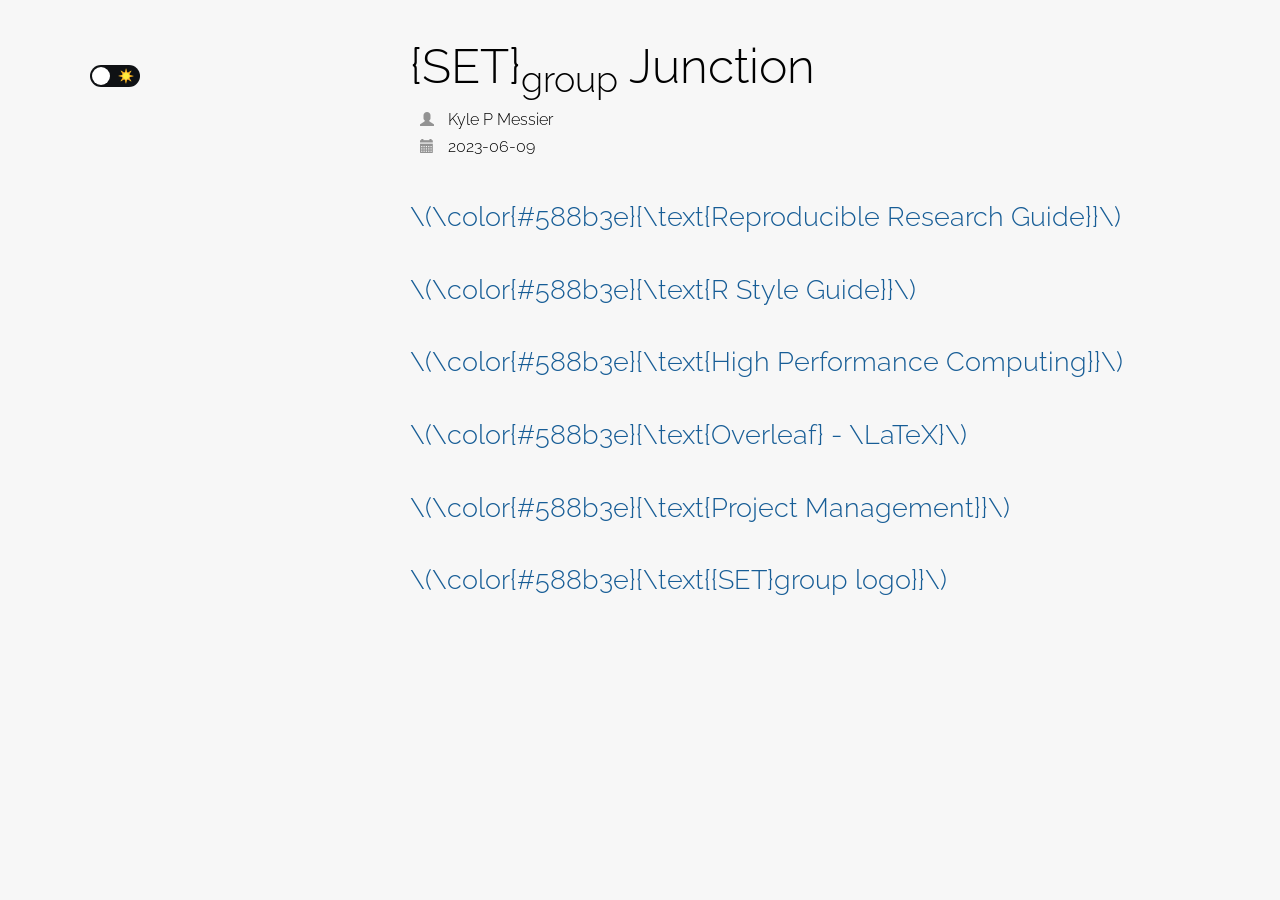
==== commit cd45c613: "trying to fix github index.Rmd build" ====
--- a/index.html
+++ b/index.html
@@ -1534,9 +1534,6 @@
 <h2><a href="SETlogo.html"><span class="math inline">\(\color{#588b3e}{\text{{SET}group
 logo}}\)</span></a></h2>
 </div>
-<div id="color588b3etextddn" class="section level2">
-<h2><a href="ddn.html"><span class="math inline">\(\color{#588b3e}{\text{ddn}}\)</span></a></h2>
-</div>
 </div>
 
    
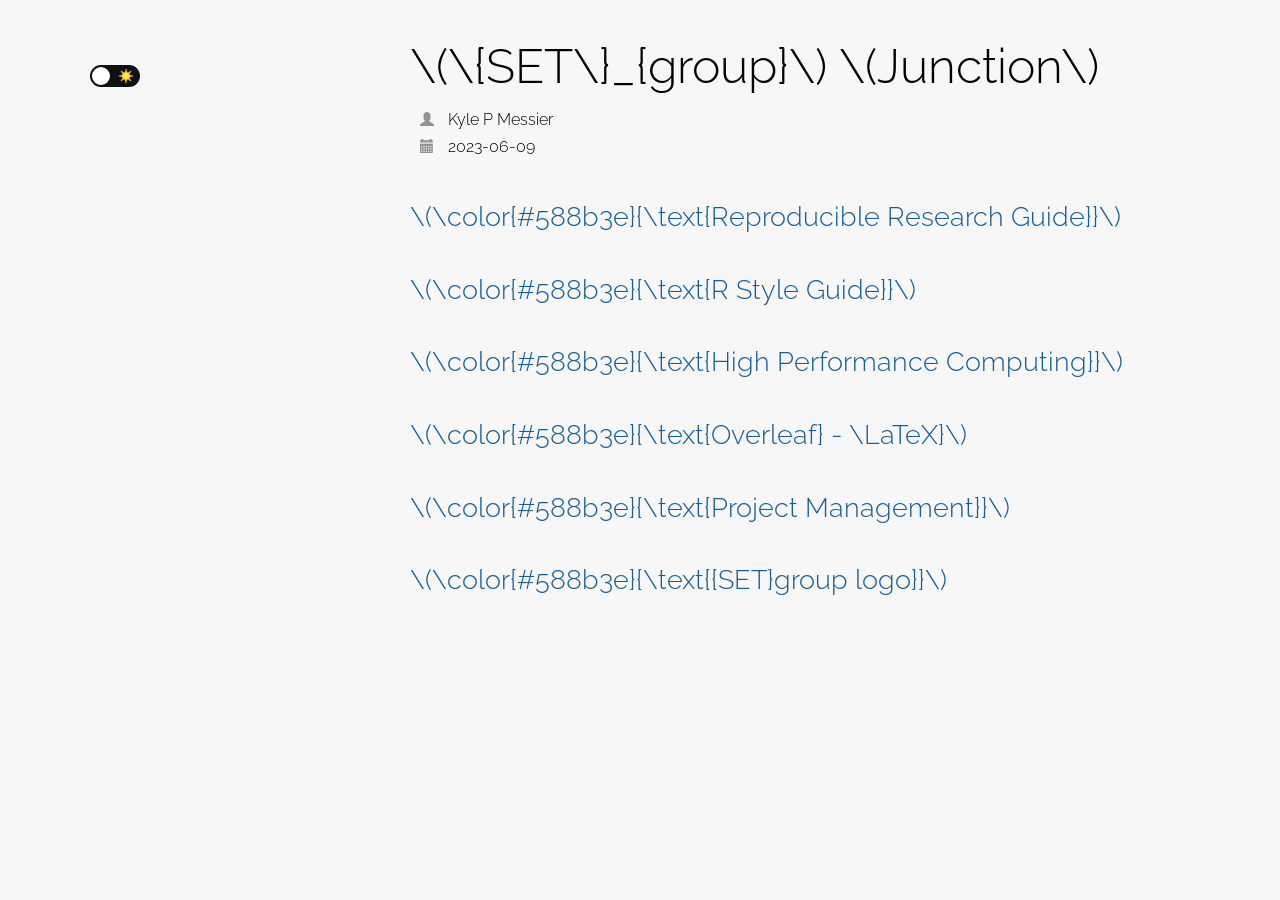
==== commit aeeaee26: "using 69393" ====
--- a/index.html
+++ b/index.html
@@ -9,7 +9,7 @@
     
         <meta name="date" content="2023-06-09" />
     
-    <title>{SET}group Junction</title>
+    <title>\{SET\}_{group} Junction</title>
 
         <script>// Pandoc 2.9 adds attributes on both header and div. We remove the former (to
 // be compatible with the behavior of Pandoc < 2.8).
@@ -1497,7 +1497,7 @@
    
    
         
-      <h1 class="title">{SET}<sub>group</sub> Junction</h1>
+      <h1 class="title"><span class="math inline">\(\{SET\}_{group}\)</span> <span class="math inline">\(Junction\)</span></h1>
       
       <p class="authors">
            <span class="glyphicon glyphicon-user"></span> Kyle P Messier
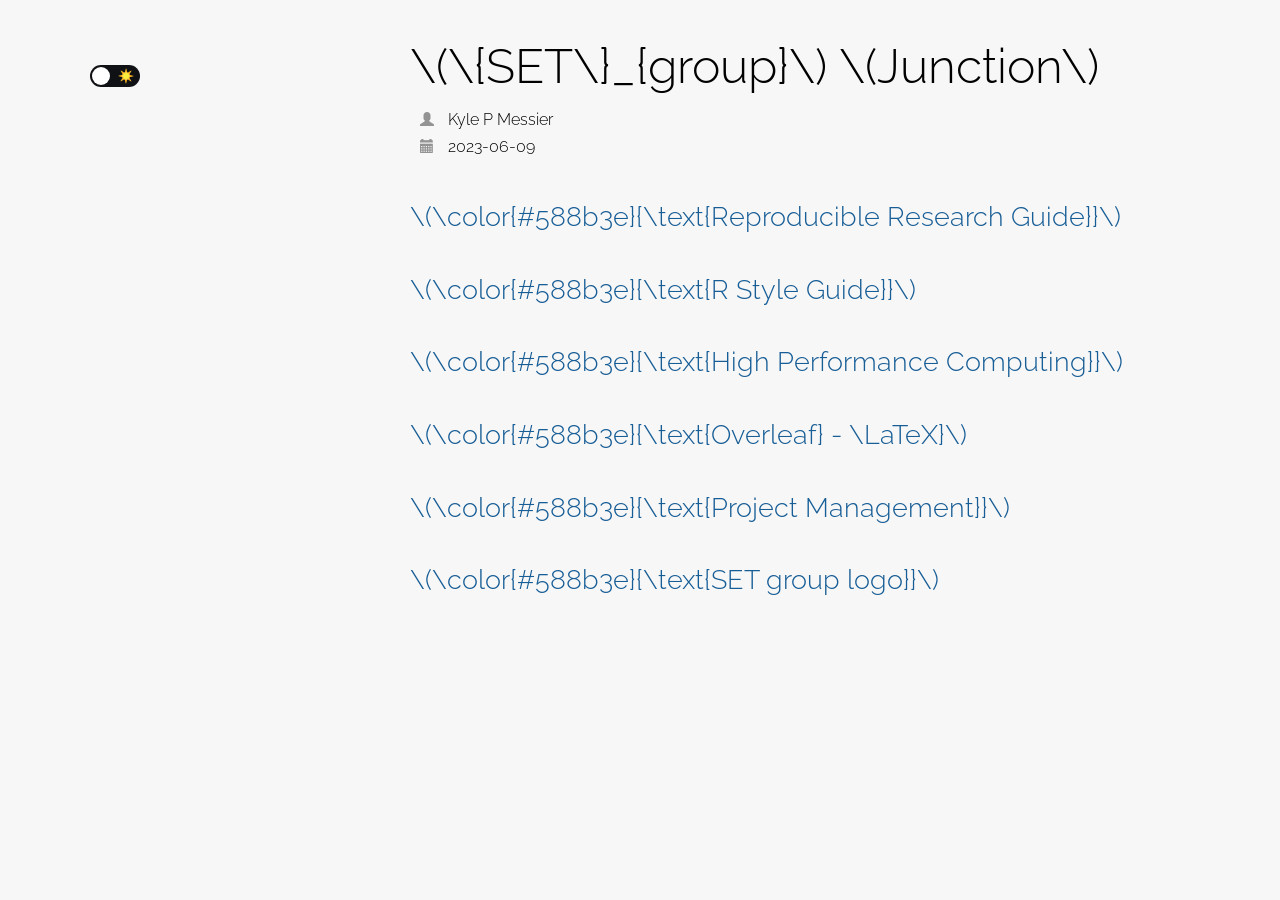
==== commit 46f05d81: "fixed link to logo page" ====
--- a/index.html
+++ b/index.html
@@ -1530,8 +1530,8 @@
 <h2><a href="Project_Management.html"><span class="math inline">\(\color{#588b3e}{\text{Project
 Management}}\)</span></a></h2>
 </div>
-<div id="color588b3etextsetgroup-logo" class="section level2">
-<h2><a href="SETlogo.html"><span class="math inline">\(\color{#588b3e}{\text{{SET}group
+<div id="color588b3etextset-group-logo" class="section level2">
+<h2><a href="SETlogo.html"><span class="math inline">\(\color{#588b3e}{\text{SET group
 logo}}\)</span></a></h2>
 </div>
 </div>
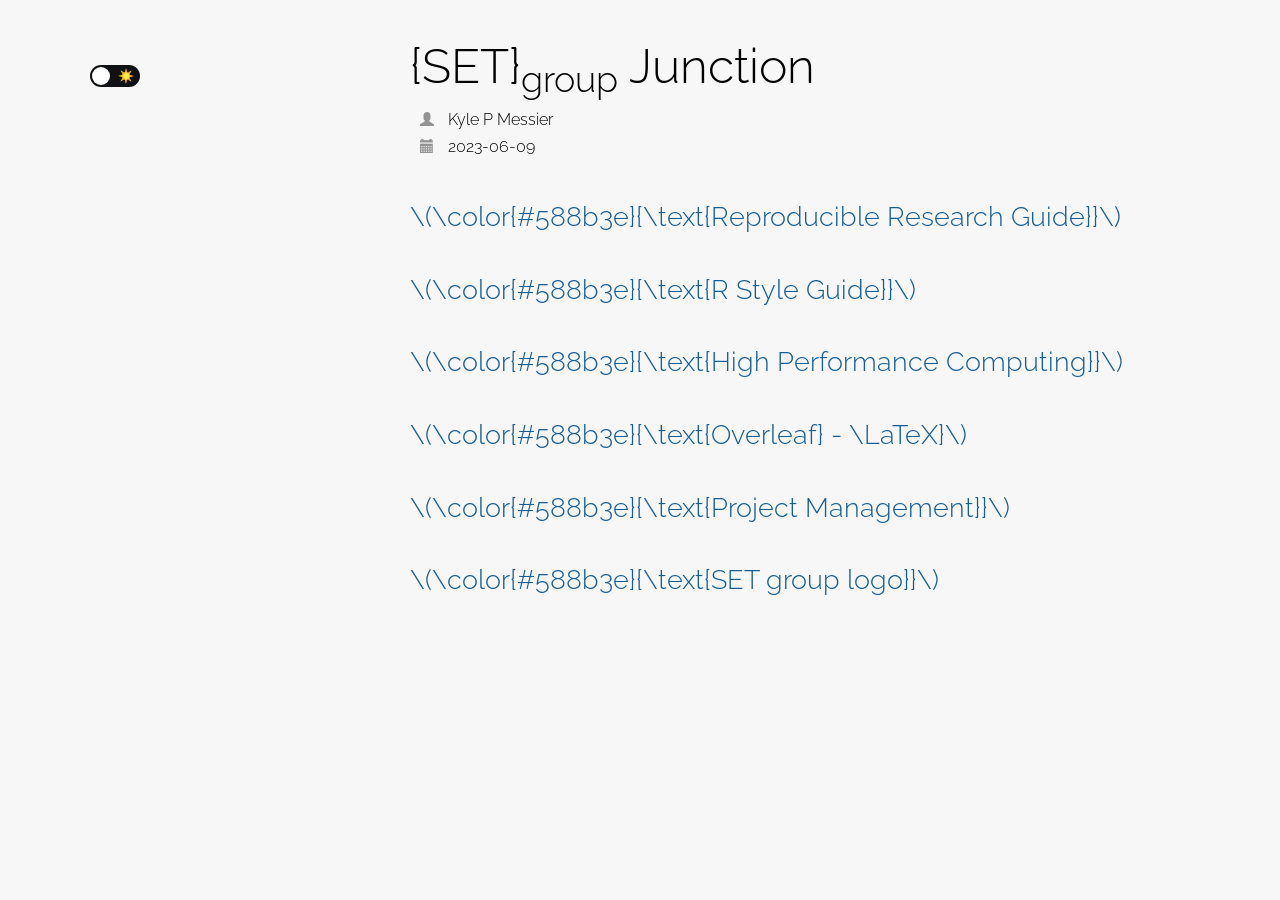
==== commit 3fb55b1a: "title update" ====
--- a/index.html
+++ b/index.html
@@ -9,7 +9,7 @@
     
         <meta name="date" content="2023-06-09" />
     
-    <title>\{SET\}_{group} Junction</title>
+    <title>{SET}group Junction</title>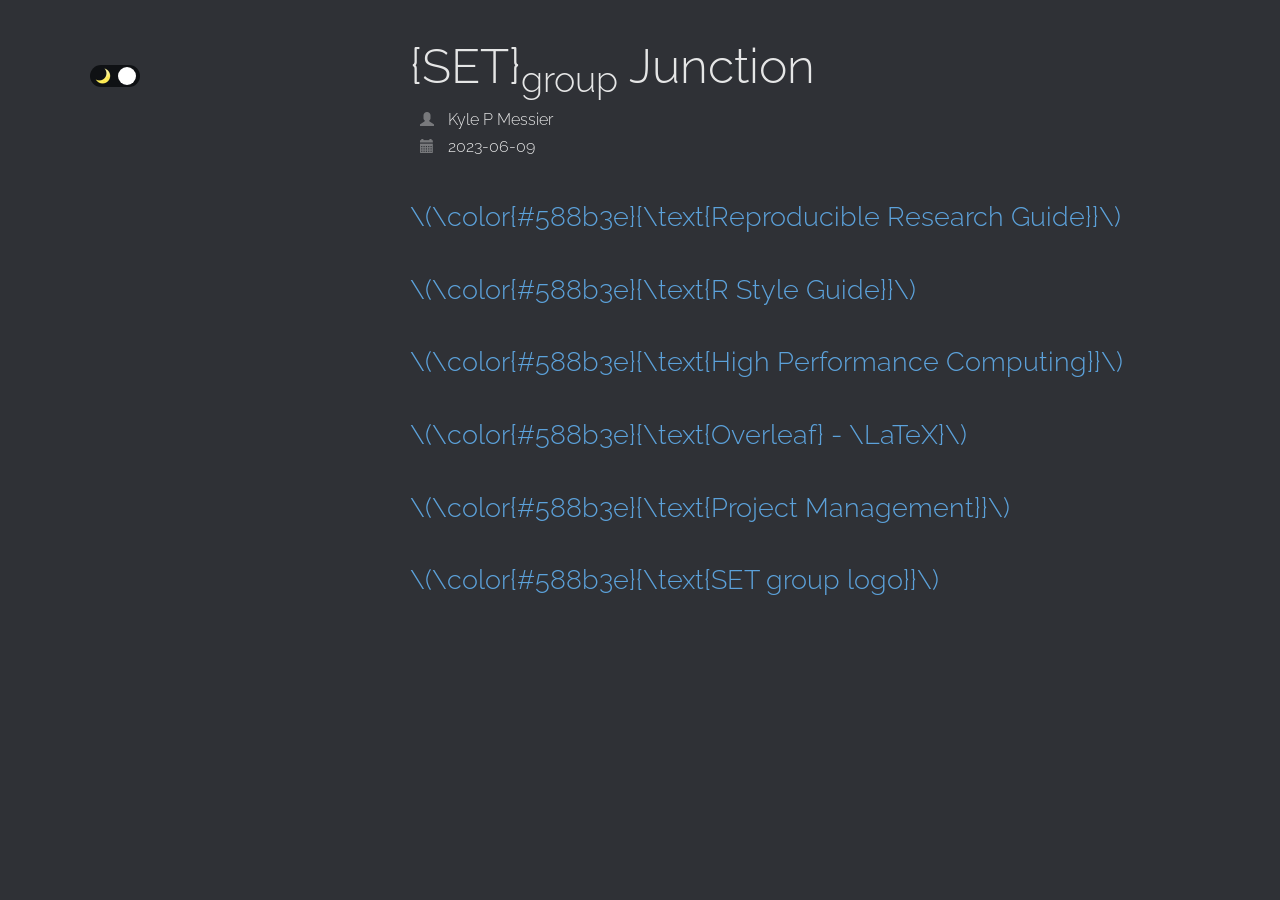
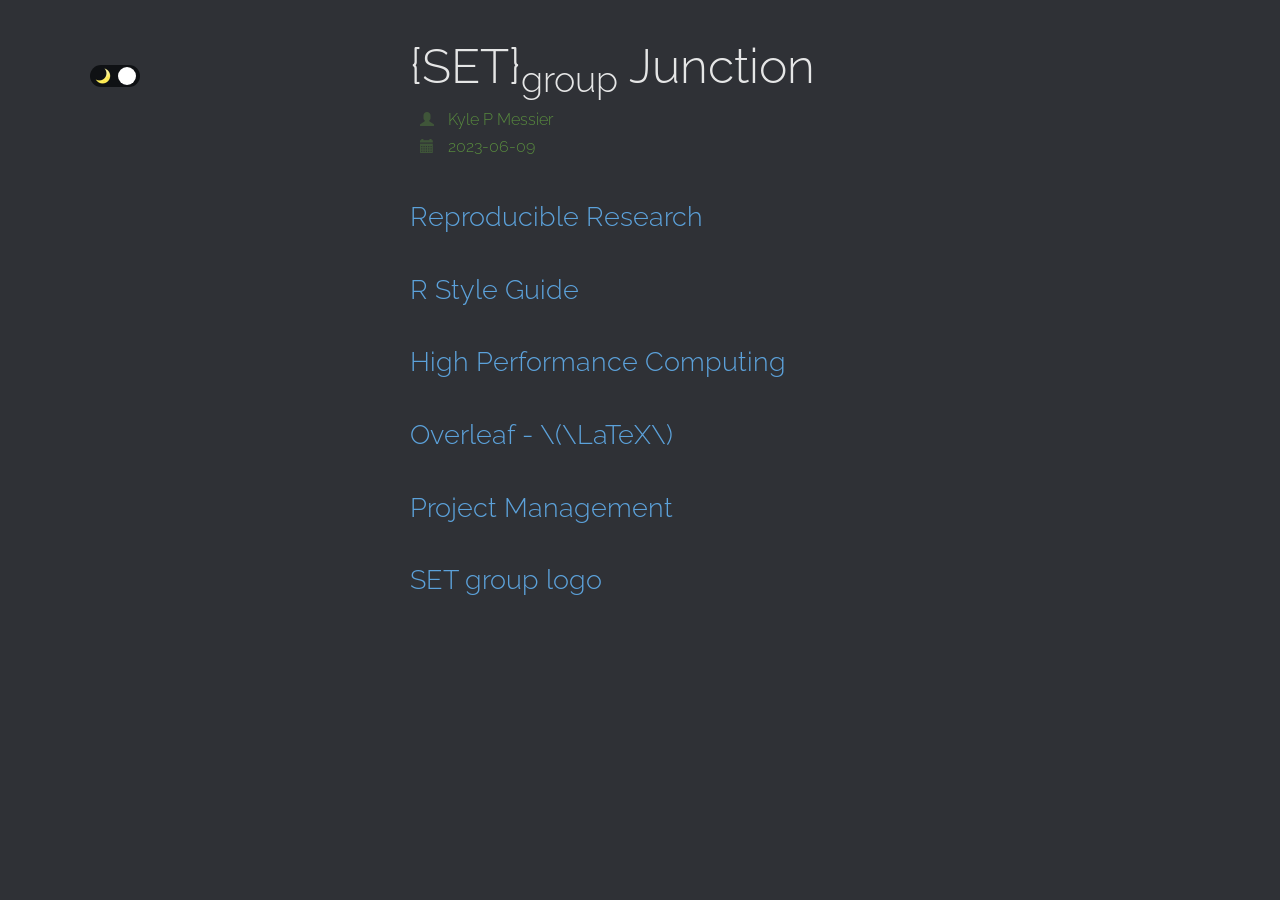
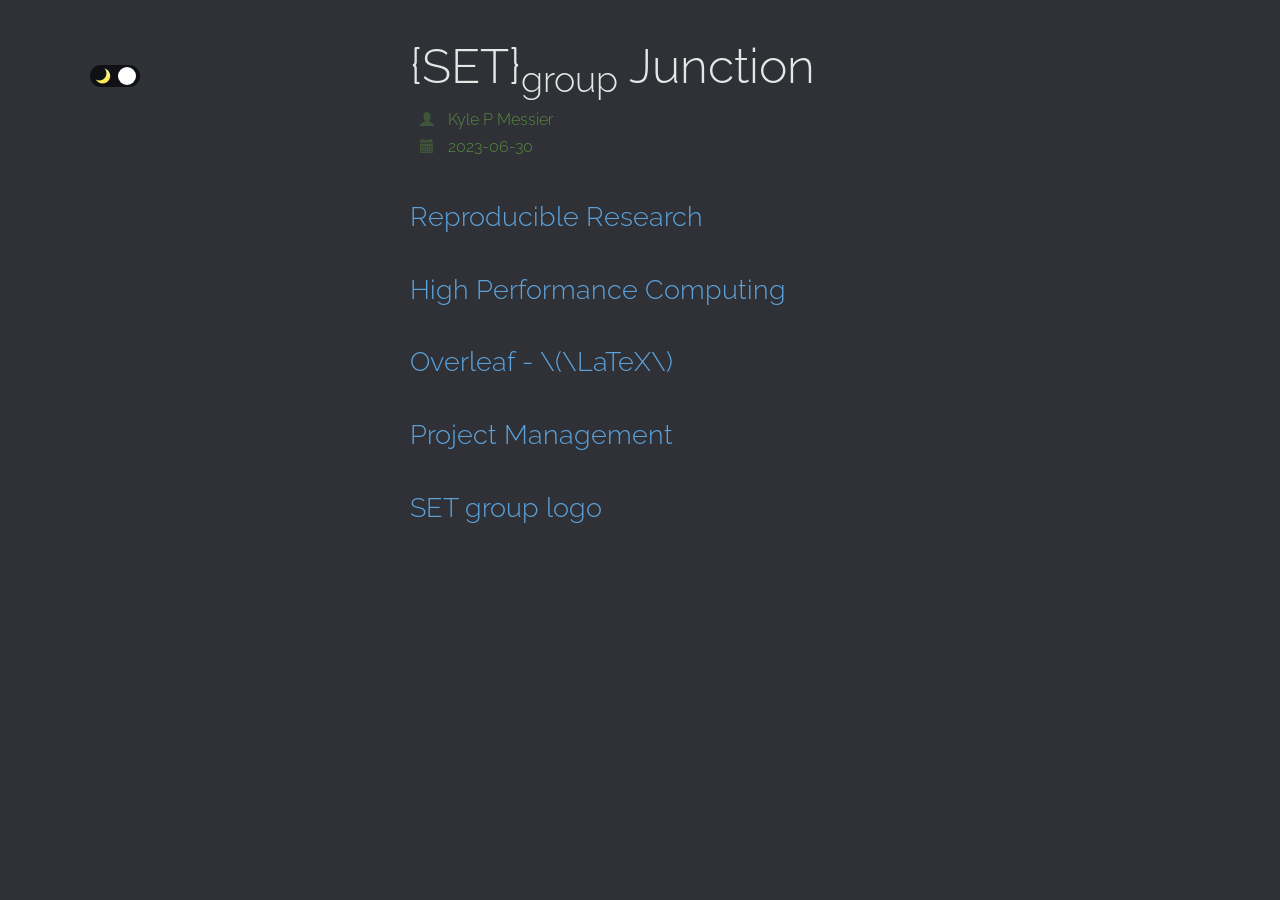
